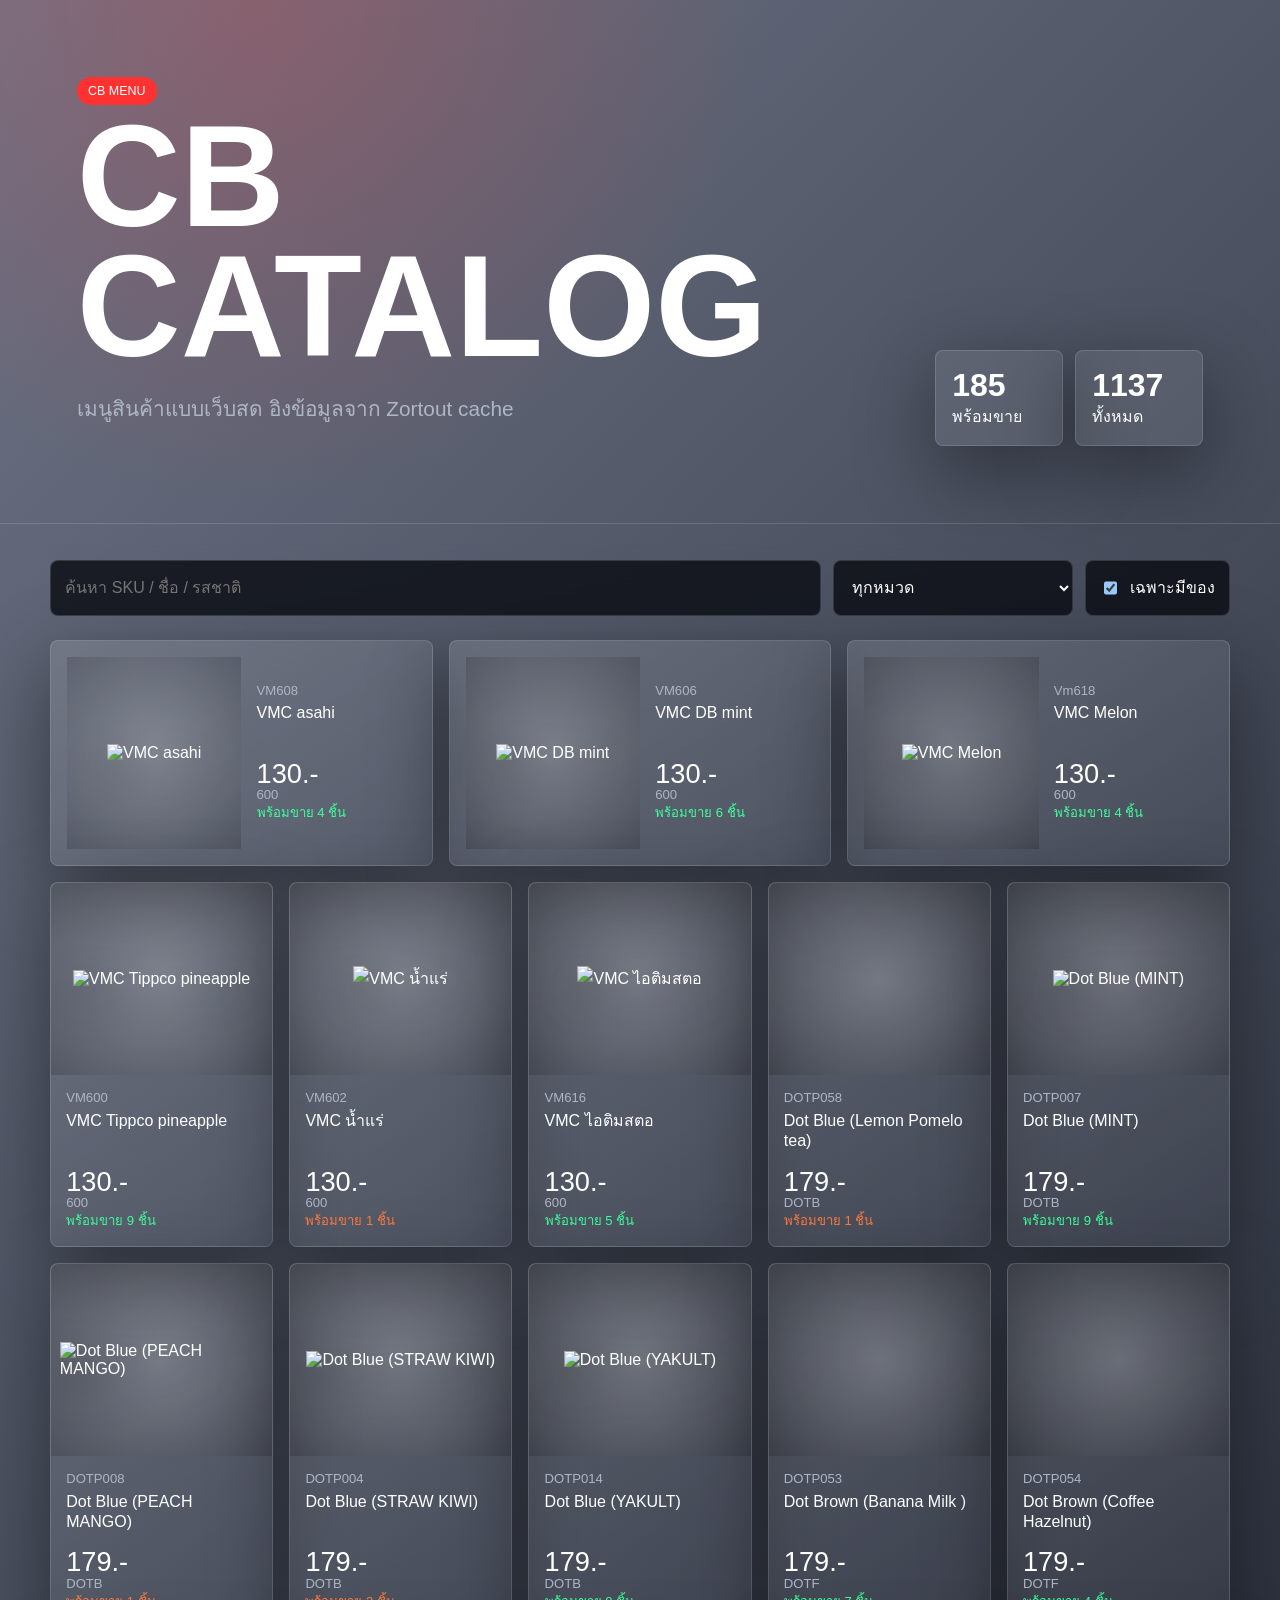
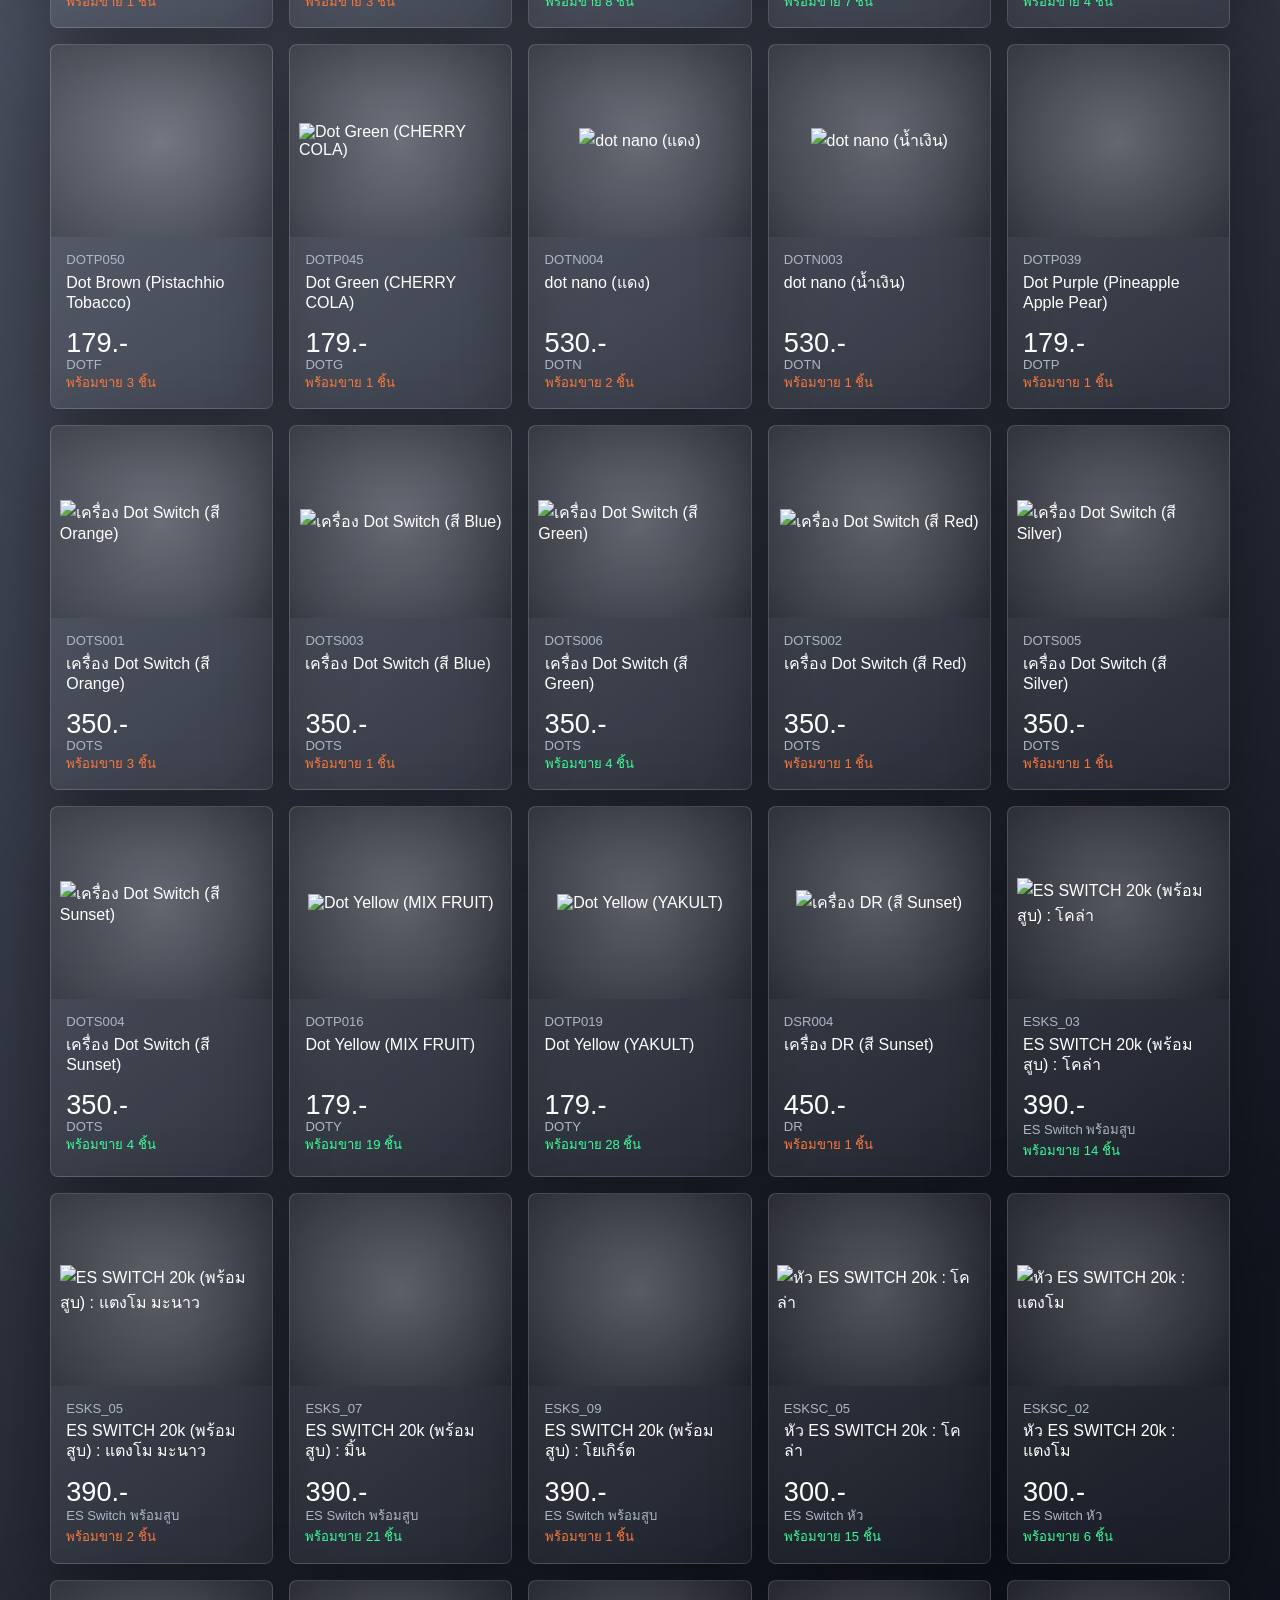
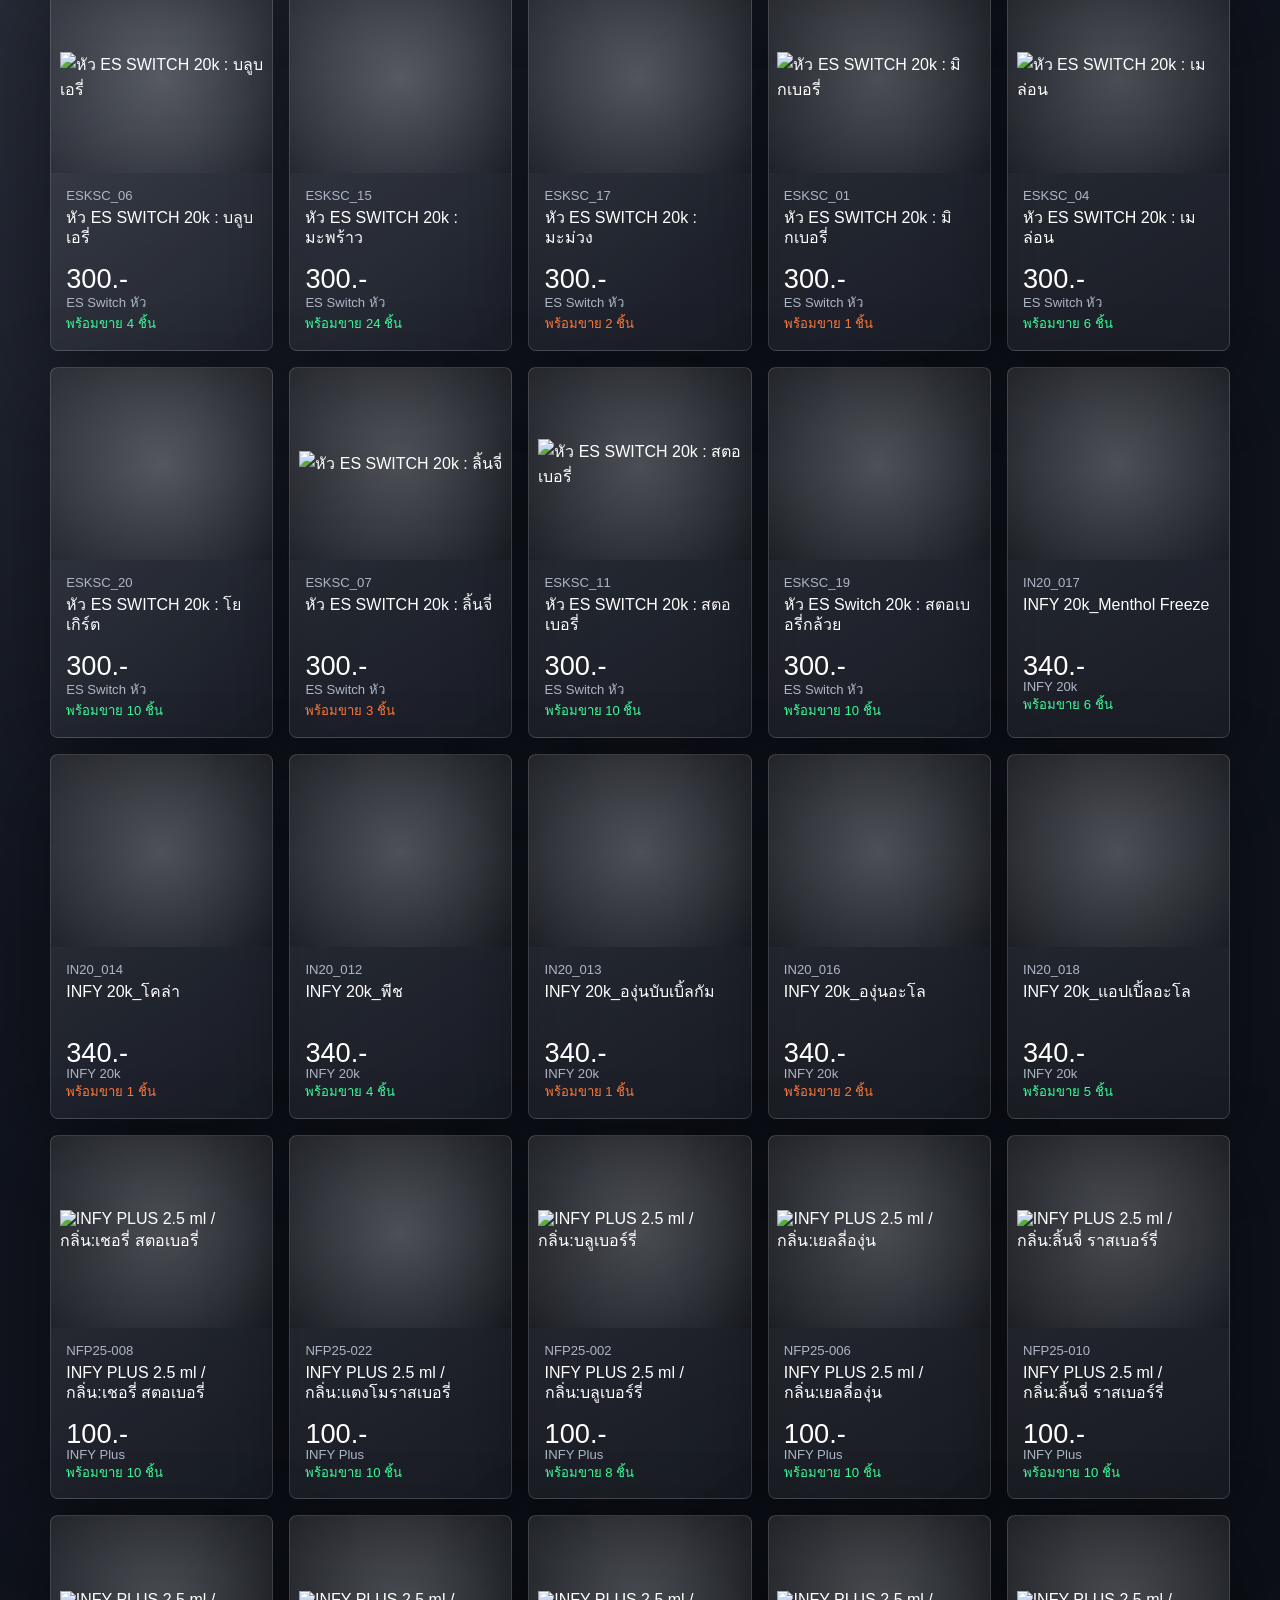
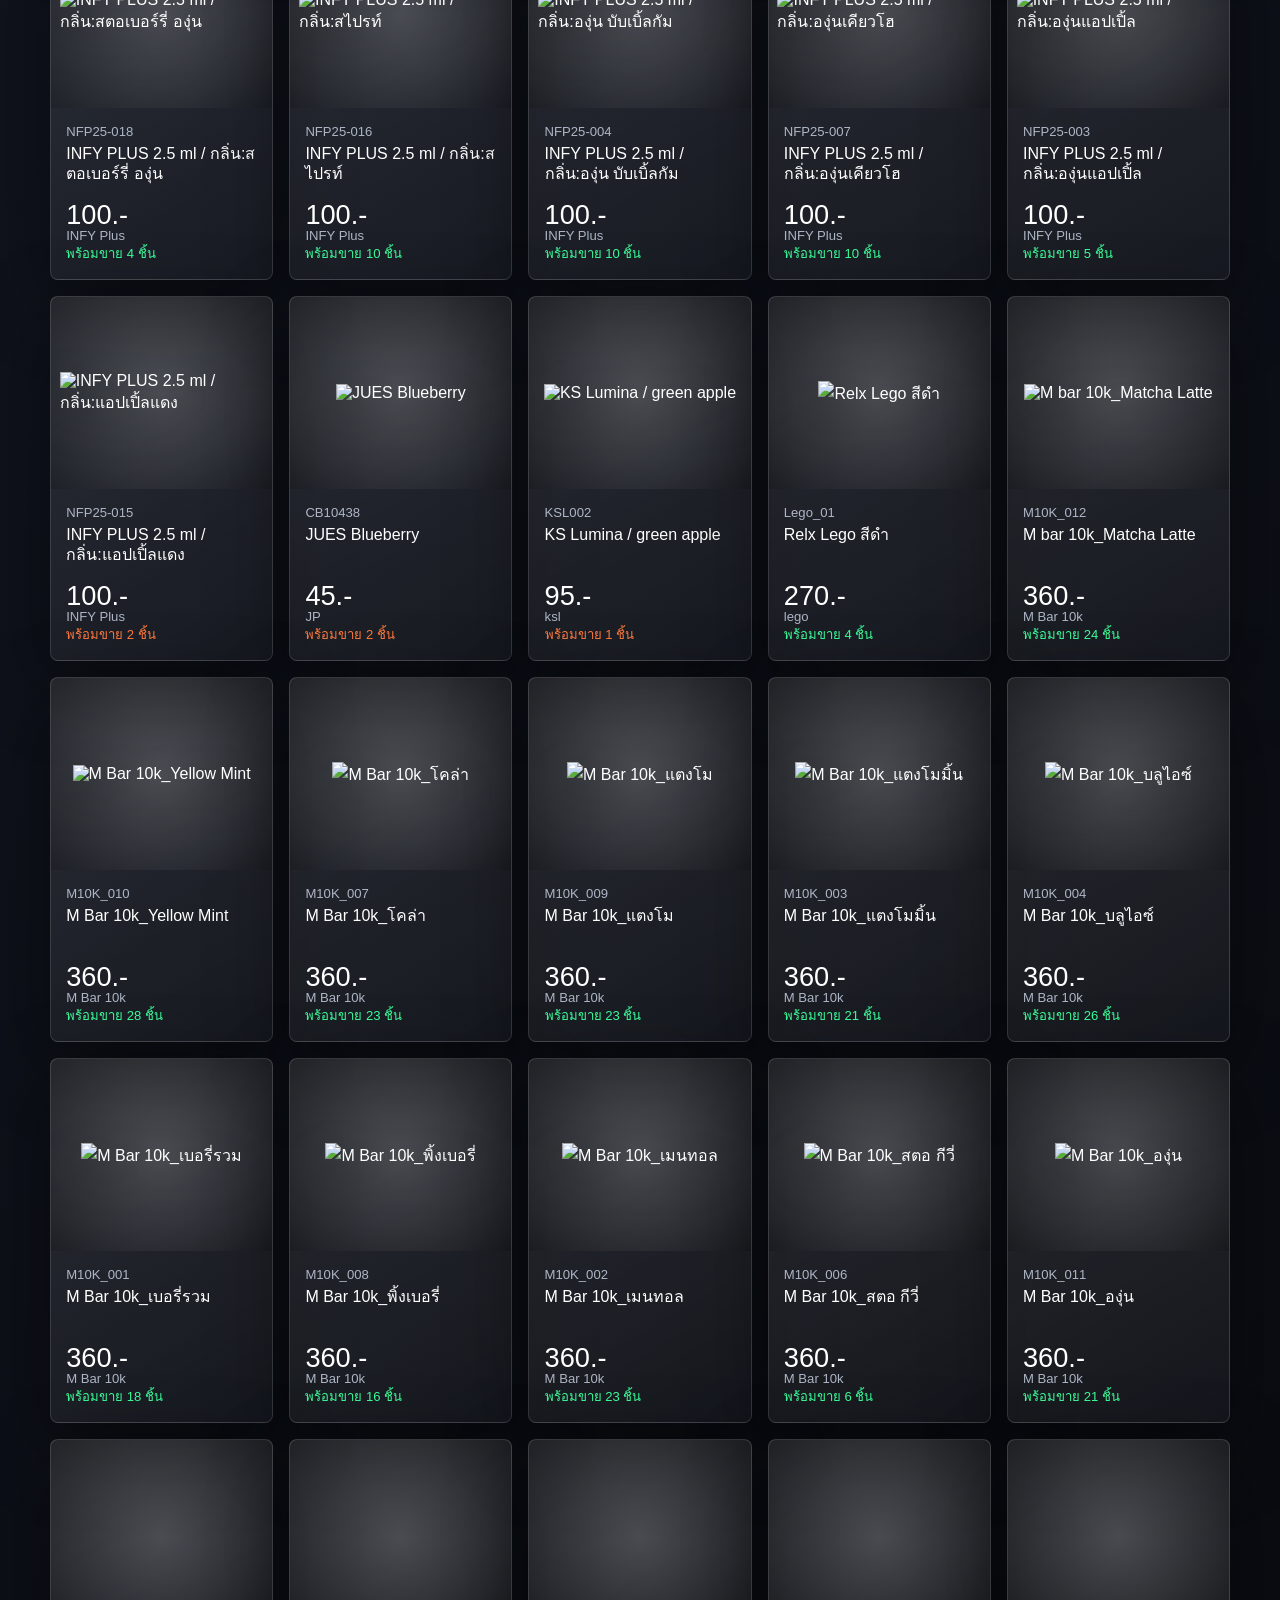
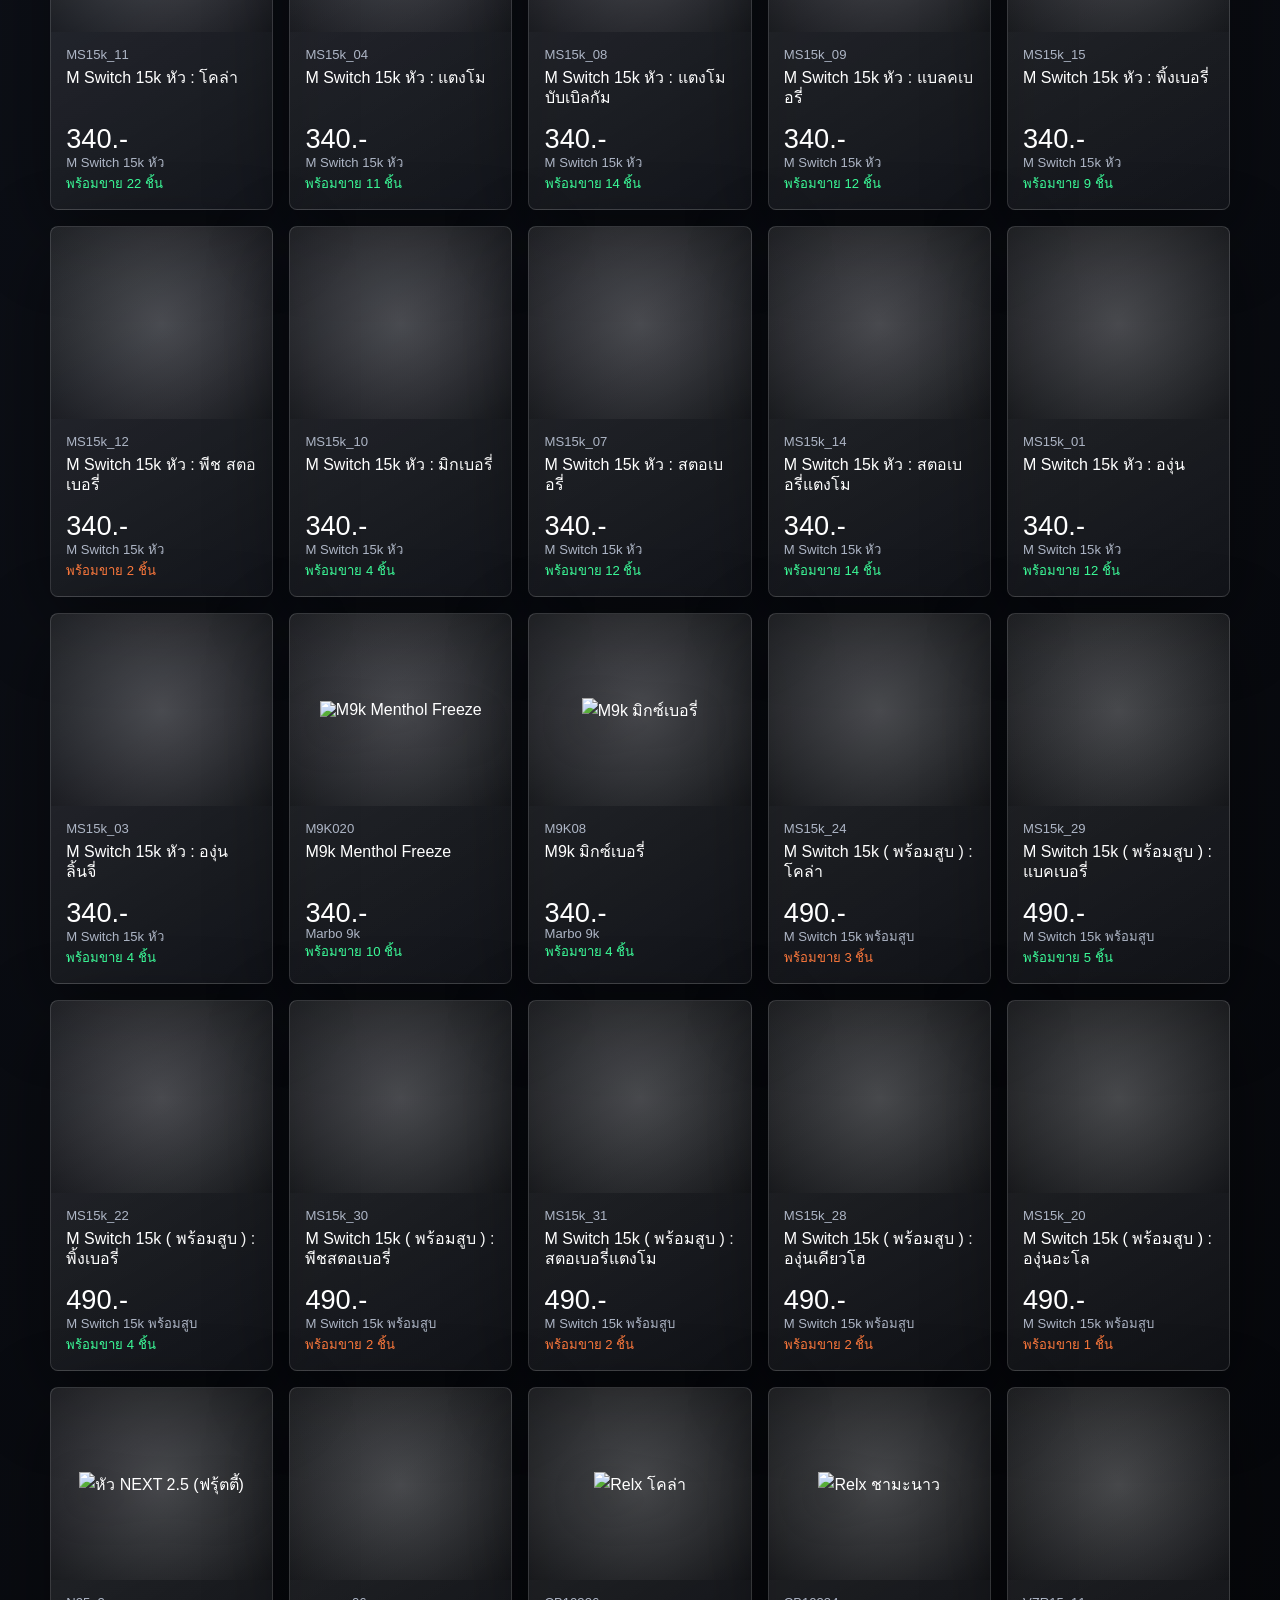
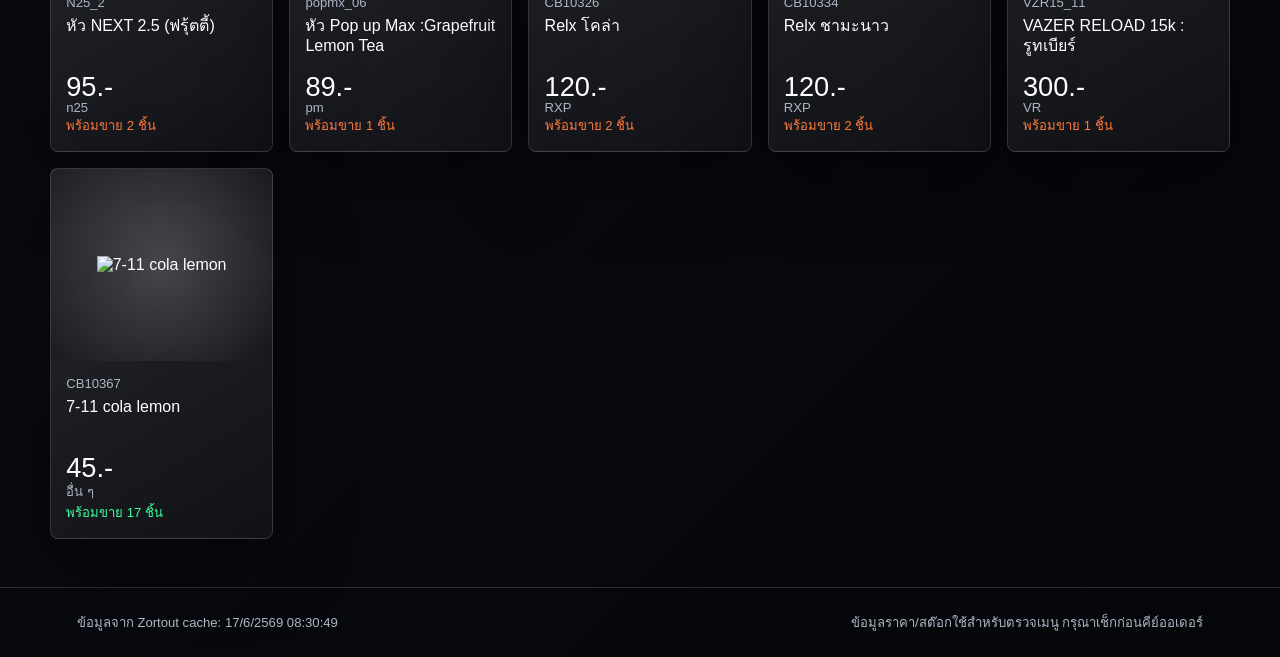
==== index.html @ d9e1753b "Initial CB Catalog site" ====
<!doctype html>
<html lang="th">
  <head>
    <meta charset="utf-8" />
    <meta name="viewport" content="width=device-width, initial-scale=1" />
    <title>CB Catalog</title>
    <meta name="description" content="CB Catalog live menu from Zortout stock snapshot" />
    <link rel="stylesheet" href="styles.css" />
  </head>
  <body>
    <header class="hero">
      <div class="brand">
        <span class="label">CB MENU</span>
        <h1>CB Catalog</h1>
        <p>เมนูสินค้าแบบเว็บสด อิงข้อมูลจาก Zortout cache</p>
      </div>
      <div class="stats" aria-label="catalog stats">
        <div><strong id="stockCount">0</strong><span>พร้อมขาย</span></div>
        <div><strong id="totalCount">0</strong><span>ทั้งหมด</span></div>
      </div>
    </header>

    <main>
      <section class="toolbar" aria-label="catalog controls">
        <input id="search" type="search" placeholder="ค้นหา SKU / ชื่อ / รสชาติ" autocomplete="off" />
        <select id="tagFilter" aria-label="filter by tag"></select>
        <label class="toggle">
          <input id="onlyStock" type="checkbox" checked />
          <span>เฉพาะมีของ</span>
        </label>
      </section>

      <section class="spotlight" id="spotlight"></section>
      <section class="grid" id="grid" aria-live="polite"></section>
    </main>

    <footer>
      <span id="freshness">กำลังโหลดข้อมูล</span>
      <span>ข้อมูลราคา/สต๊อกใช้สำหรับตรวจเมนู กรุณาเช็กก่อนคีย์ออเดอร์</span>
    </footer>

    <script src="app.js" type="module"></script>
  </body>
</html>
---- styles.css ----
:root {
  color-scheme: dark;
  --bg: #090b10;
  --panel: #141823;
  --ink: #ffffff;
  --muted: #aeb6c6;
  --line: rgba(255, 255, 255, 0.14);
  --red: #ff3131;
  --orange: #ff7a3d;
  --green: #3dff9b;
  --shadow: 0 24px 80px rgba(0, 0, 0, 0.42);
}

* {
  box-sizing: border-box;
}

body {
  margin: 0;
  min-height: 100vh;
  background:
    radial-gradient(circle at 20% 0%, rgba(255, 49, 49, 0.22), transparent 32rem),
    linear-gradient(135deg, #6d7486 0%, #11151f 42%, #050609 100%);
  color: var(--ink);
  font-family: "Arial Black", "Noto Sans Thai", "Tahoma", sans-serif;
}

.hero {
  min-height: 34vh;
  display: grid;
  grid-template-columns: minmax(0, 1fr) auto;
  gap: 2rem;
  align-items: end;
  padding: clamp(2rem, 6vw, 5rem);
  border-bottom: 1px solid var(--line);
}

.label {
  display: inline-block;
  padding: 0.45rem 0.7rem;
  background: var(--red);
  border-radius: 999px;
  font-size: 0.78rem;
  letter-spacing: 0;
}

h1 {
  margin: 0.45rem 0 0;
  font-size: clamp(3.4rem, 13vw, 9rem);
  line-height: 0.9;
  letter-spacing: 0;
  text-transform: uppercase;
}

p {
  max-width: 44rem;
  color: var(--muted);
  font-family: "Noto Sans Thai", Tahoma, sans-serif;
  font-size: clamp(1rem, 2vw, 1.3rem);
}

.stats {
  display: flex;
  gap: 0.75rem;
}

.stats div {
  min-width: 8rem;
  padding: 1rem;
  border: 1px solid var(--line);
  background: rgba(255, 255, 255, 0.08);
  border-radius: 8px;
  box-shadow: var(--shadow);
}

.stats strong {
  display: block;
  font-size: 2rem;
}

.stats span,
footer,
.toggle,
select,
input {
  font-family: "Noto Sans Thai", Tahoma, sans-serif;
}

main {
  width: min(1180px, calc(100% - 2rem));
  margin: 0 auto;
  padding: 1.25rem 0 3rem;
}

.toolbar {
  position: sticky;
  top: 0;
  z-index: 5;
  display: grid;
  grid-template-columns: minmax(0, 1fr) minmax(10rem, 15rem) auto;
  gap: 0.75rem;
  padding: 1rem 0;
  backdrop-filter: blur(18px);
}

input,
select,
.toggle {
  min-height: 3rem;
  border: 1px solid var(--line);
  border-radius: 8px;
  background: rgba(10, 13, 19, 0.82);
  color: var(--ink);
  padding: 0 0.9rem;
  font-size: 1rem;
}

.toggle {
  display: inline-flex;
  align-items: center;
  gap: 0.6rem;
}

.spotlight {
  display: grid;
  grid-template-columns: repeat(3, minmax(0, 1fr));
  gap: 1rem;
  margin: 0.5rem 0 1rem;
}

.feature,
.card {
  border: 1px solid var(--line);
  border-radius: 8px;
  background: linear-gradient(150deg, rgba(255, 255, 255, 0.12), rgba(255, 255, 255, 0.04));
  box-shadow: var(--shadow);
  overflow: hidden;
}

.feature {
  min-height: 13rem;
  display: grid;
  grid-template-columns: 1fr 1fr;
  align-items: center;
  padding: 1rem;
}

.grid {
  display: grid;
  grid-template-columns: repeat(auto-fill, minmax(210px, 1fr));
  gap: 1rem;
}

.card {
  min-height: 22rem;
  display: flex;
  flex-direction: column;
}

.media {
  height: 12rem;
  display: grid;
  place-items: center;
  background: radial-gradient(circle, rgba(255, 255, 255, 0.18), rgba(0, 0, 0, 0.16));
}

.media img {
  max-width: 92%;
  max-height: 92%;
  object-fit: contain;
  filter: drop-shadow(0 1rem 1.3rem rgba(0, 0, 0, 0.45));
}

.body {
  padding: 0.95rem;
}

.sku,
.tag,
.stock,
footer {
  color: var(--muted);
  font-size: 0.82rem;
}

.name {
  min-height: 3.2rem;
  margin: 0.35rem 0;
  font-size: 1rem;
  line-height: 1.25;
}

.price {
  color: var(--ink);
  font-size: 1.7rem;
  line-height: 1;
}

.stock.ok {
  color: var(--green);
}

.stock.low {
  color: var(--orange);
}

.stock.out {
  color: var(--red);
}

footer {
  display: flex;
  justify-content: space-between;
  gap: 1rem;
  padding: 1.5rem clamp(1rem, 6vw, 5rem);
  border-top: 1px solid var(--line);
}

@media (max-width: 780px) {
  .hero,
  .toolbar,
  .spotlight {
    grid-template-columns: 1fr;
  }

  .stats {
    width: 100%;
  }

  .stats div {
    flex: 1;
  }

  footer {
    flex-direction: column;
  }
}
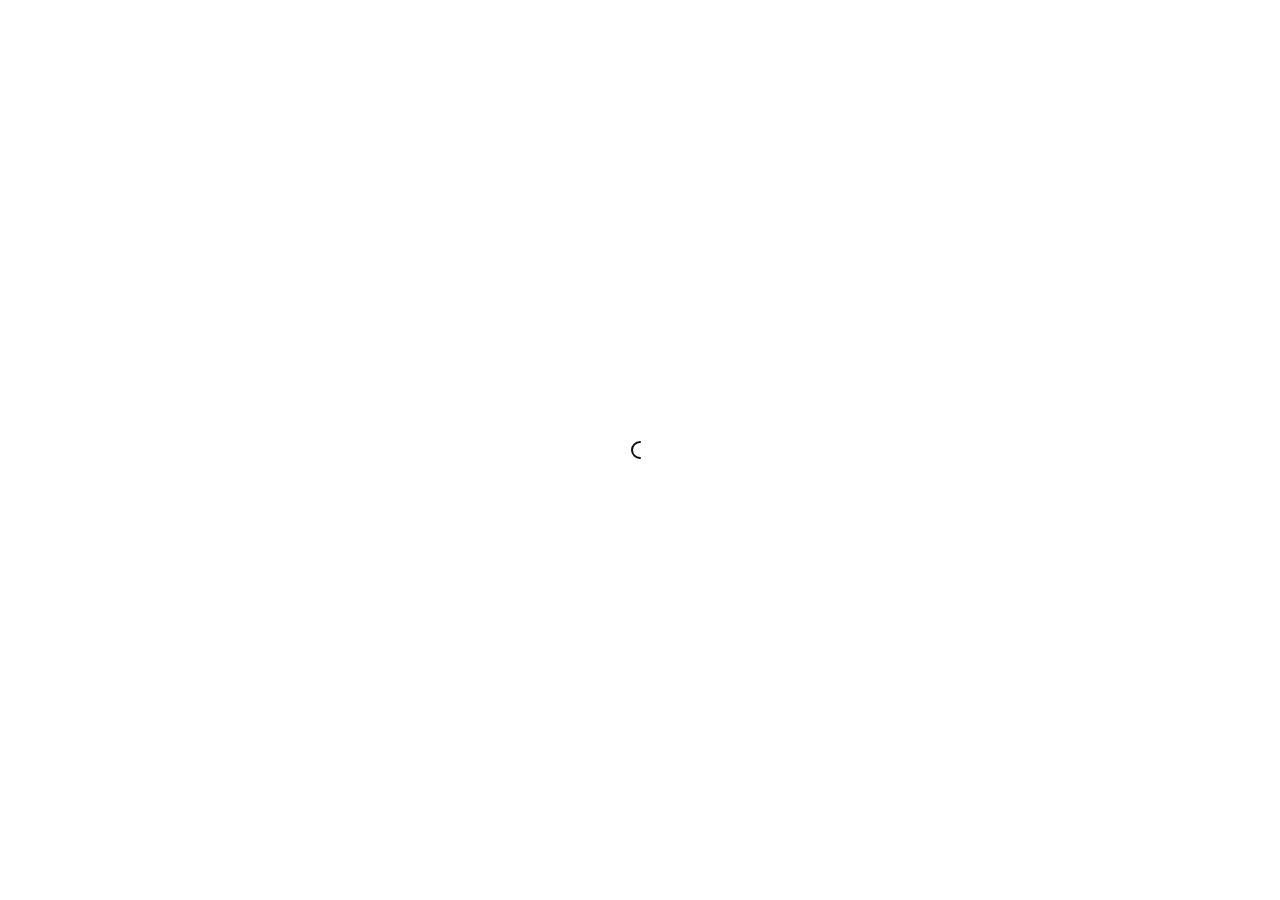
==== commit a8fa5594: "Mirror Canva layout and keep live catalog under /live" ====
--- a/index.html
+++ b/index.html
@@ -1,44 +1,36 @@
-<!doctype html>
-<html lang="th">
-  <head>
-    <meta charset="utf-8" />
-    <meta name="viewport" content="width=device-width, initial-scale=1" />
-    <title>CB Catalog</title>
-    <meta name="description" content="CB Catalog live menu from Zortout stock snapshot" />
-    <link rel="stylesheet" href="styles.css" />
-  </head>
-  <body>
-    <header class="hero">
-      <div class="brand">
-        <span class="label">CB MENU</span>
-        <h1>CB Catalog</h1>
-        <p>เมนูสินค้าแบบเว็บสด อิงข้อมูลจาก Zortout cache</p>
-      </div>
-      <div class="stats" aria-label="catalog stats">
-        <div><strong id="stockCount">0</strong><span>พร้อมขาย</span></div>
-        <div><strong id="totalCount">0</strong><span>ทั้งหมด</span></div>
-      </div>
-    </header>
+<!DOCTYPE html><html dir="ltr" lang="en-GB" class="theme light classic"><head><base href=""><meta charset="utf-8"><title>Menu CB</title><meta name="app-name" content="export_website"/><meta name="viewport" content="width=device-width, initial-scale=1"><link href="_assets/d3cad31dfa2d60bf.ltr.css" rel="stylesheet" integrity="sha512-iBQHfpiLiKLOFmaj4eKbVWy+V1SJSyNlM9laRgefG8/FGYqCi/4cSenUhMwMMfdlGSDNjqY+SfpUXFUmYX4RHg==" crossorigin="anonymous"><link href="_assets/static_font_4.ltr.css" rel="stylesheet"><link href="_assets/89061e10790224e7.runtime.js" rel="preload" as="script" crossorigin="anonymous" integrity="sha512-FaQg81YgUrtLsaOuIn/T8gZtOBYwe6GOWgj5KDxBRbTTgo+OfuwwFzkWRNt0WyzX0ZLfvkRbjPkk9VPqtjYqww==" nonce="34c0fcae-93d6-48e4-87ac-09ed3004a987"><link href="_assets/b7784cc5b6438c1a.s4le6a.vendor.js" rel="preload" as="script" crossorigin="anonymous" integrity="sha512-YnL49sn9m+VJJAqxYEGZiWd7ZZMh5FnvVveGIKw074cwM9IC8efyv/NiCn646xIZSV+JHdtgFUQOzEXDJUlMQQ==" nonce="34c0fcae-93d6-48e4-87ac-09ed3004a987"><link href="_assets/929cc767f0f3def9.vendor.js" rel="preload" as="script" crossorigin="anonymous" integrity="sha512-VpkeUdTANxhBKvBP4byRdPbiQGFrCbX624KHhFjk9ta39UxDH+2e6+oDB9TbjazRMK7xx7/hfBLgW6VXPf93vg==" nonce="34c0fcae-93d6-48e4-87ac-09ed3004a987"><link href="_assets/80b2d7413ce005eb.strings.js" rel="preload" as="script" crossorigin="anonymous" integrity="sha512-pb7aLLs6q1sHj9eaLhUIzHKlWe8qjz7cjOgGdEAT0nRUnP9b7j3knz32lVOGrrc5OLZ1lqkpk2nxbz58JA8WnA==" nonce="34c0fcae-93d6-48e4-87ac-09ed3004a987"><link href="_assets/7a7c34b240c729d4.en-GB.js" rel="preload" as="script" crossorigin="anonymous" integrity="sha512-etQNeBjswt7DdaUJBg1yX/ONN0JRYygHTLhQ5hka8Yn607hku+vlnu6IJLqOIT1hw3rIe8t42yGOASfzxv9u5Q==" nonce="34c0fcae-93d6-48e4-87ac-09ed3004a987"><link href="_assets/7848cf3d37bfd3f2.js" rel="preload" as="script" crossorigin="anonymous" integrity="sha512-9gO1C8lvRUl9qTeDiMqpEBSu3CAhcgJX5fPHoyq2ihSq1rV74BjuJJONnasg0SkexRYfBsg7tRu3ASFvJQXc0A==" nonce="34c0fcae-93d6-48e4-87ac-09ed3004a987"><meta name="referrer" content="strict-origin-when-cross-origin"><meta property="og:title" content="Menu CB"><meta property="og:type" content="website"><link rel="shortcut icon" href="_assets/images/2d0b56e7e51cf11036ad8734bdb67e2d.png"><link rel="icon" href="_assets/images/e53c4bd8da5e491d9ab09e7cf0daf874.png" sizes="192x192"><link rel="apple-touch-icon" href="_assets/images/725b756a69a7d4c235070e51acd85560.png" sizes="180x180"><script nonce="34c0fcae-93d6-48e4-87ac-09ed3004a987">window['__canva_website_bootstrap__'] = JSON.parse('{"A":"DAGuEU1B2Jk","B":"eyJhbGciOiJkaXIiLCJlbmMiOiJBMjU2R0NNIiwia2lkIjoia2lkLTE3Nzg0NzAzNjEzOTQifQ..wIr5kxRFg2SQPmfI.miHV20KZ20ASen-NpfSH6vgDtPceZlxBEvG_zw3aUh0Z4wiacrFwsKtvbgAxAVtw8qCld8PzSA.VBHQDYsNdXxx72O3GqfojQ"}');</script><script nonce="34c0fcae-93d6-48e4-87ac-09ed3004a987">
+      document.addEventListener('contextmenu', (e) => {
+        const isMedia = ['img', 'image', 'video', 'svg', 'picture'].some(
+          tagName => tagName.localeCompare(e.target.tagName, undefined, { sensitivity: 'base' }) === 0,
+        );
+        isMedia && e.preventDefault();
+      });
+    </script><script nonce="34c0fcae-93d6-48e4-87ac-09ed3004a987">
+  const lang = navigator.language ? navigator.language : 'en';
+  window.canva_installFooter = (container) => {
+    if (!(container instanceof HTMLDivElement)) {
+      return;
+    }
+    fetch('_footer?lang=' + encodeURIComponent(lang)).then(response => {
+      if (response.status !== 200) {
+        return;
+      }
+      response.text().then(footerStr => {
+        container.innerHTML = '';
+        const div = document.createElement('div');
+        div.innerHTML = footerStr;
+        for (const child of [...div.children]) {
+          if (child.tagName.toLowerCase() !== 'script') {
+            container.append(child);
+          }
+        }
 
-    <main>
-      <section class="toolbar" aria-label="catalog controls">
-        <input id="search" type="search" placeholder="ค้นหา SKU / ชื่อ / รสชาติ" autocomplete="off" />
-        <select id="tagFilter" aria-label="filter by tag"></select>
-        <label class="toggle">
-          <input id="onlyStock" type="checkbox" checked />
-          <span>เฉพาะมีของ</span>
-        </label>
-      </section>
-
-      <section class="spotlight" id="spotlight"></section>
-      <section class="grid" id="grid" aria-live="polite"></section>
-    </main>
-
-    <footer>
-      <span id="freshness">กำลังโหลดข้อมูล</span>
-      <span>ข้อมูลราคา/สต๊อกใช้สำหรับตรวจเมนู กรุณาเช็กก่อนคีย์ออเดอร์</span>
-    </footer>
-
-    <script src="app.js" type="module"></script>
-  </body>
-</html>
+        (() => { !function(){"use strict";const t={active:"active"},o={modalBackdrop:"modal_backdrop",termsAndConditionsModal:"modal",termsAndConditionsModalCloseButton:"form_close_initial",reportButton:"form_report",privacyPolicyModal:"privacy_policy_modal",privacyPolicyModalCloseButton:"form_close_privacy_policy",termsAndSupportFooterButton:"report_button",privacyPolicyFooterButton:"privacy_policy_button"};!function(){const c=document.getElementById(o.modalBackdrop);null!=c&&(function(c){const e=document.getElementById(o.termsAndConditionsModal),n=document.getElementById(o.termsAndConditionsModalCloseButton),l=document.getElementById(o.reportButton),i=document.getElementById(o.termsAndSupportFooterButton);if(null==e||null==n||null==l||null==i)return;l.onclick=()=>{const{origin:t,pathname:o}=window.location,c=t+o,e=l.dataset.reportUrl+encodeURIComponent(c);window.open(e)};const s=()=>{c.classList.remove(t.active),e.classList.remove(t.active),i.classList.remove(t.active),i.focus(),c.onclick=null};n.onclick=s,i.onclick=()=>{c.classList.add(t.active),c.onclick=s,e.classList.add(t.active),i.classList.add(t.active)}}(c),function(c){const e=document.getElementById(o.privacyPolicyModal),n=document.getElementById(o.privacyPolicyModalCloseButton),l=document.getElementById(o.privacyPolicyFooterButton);if(null==e||null==n||null==l)return;const i=()=>{c.classList.remove(t.active),e.classList.remove(t.active),l.classList.remove(t.active),l.focus(),c.onclick=null};n.onclick=i,l.onclick=()=>{c.classList.add(t.active),c.onclick=i,e.classList.add(t.active),l.classList.add(t.active)}}(c))}()}(); })();
+      });
+    });
+  }
+</script><script nonce="34c0fcae-93d6-48e4-87ac-09ed3004a987">
+    window.C_CAPTCHA_IMPLEMENTATION = 'RECAPTCHA';
+</script><script nonce="34c0fcae-93d6-48e4-87ac-09ed3004a987">
+    window.C_CAPTCHA_KEY = '6LdpNmIrAAAAAHQVezN3pBAfDjQQ2qUpo881f24o';
+</script></head><body><script nonce="34c0fcae-93d6-48e4-87ac-09ed3004a987">document.documentElement.classList.replace('adaptive', window.matchMedia('(prefers-color-scheme: dark)').matches ? 'dark' : 'light');</script><div id="root"></div><script nonce="34c0fcae-93d6-48e4-87ac-09ed3004a987">(function() {window['__canva_public_path__'] = '_assets\/'; window['bootstrap'] = JSON.parse('{"base":{"A?":"B","L":false,"N":false,"E":"4ff8f94ca76ff06e90fadbb3d9ba5d035461d939","j":"1432249","K":1781750338,"F":{"A?":"B"},"G":"CLIENT_FULL","I":"A","O":{"A?":"B"},"M":"/_online","U":[],"V":[],"k":true,"a":{"K":"export_website","H":{}},"d":{"A":"wss://www.canva.com/_stream","B":{"F":"export_website"},"C":8388608},"b":{"A?":"H","C":{"a":"WEB"},"D":{"a":"WEB","c":"en-GB"},"E":{},"P":[],"Q":[],"R":false,"S":false}},"page":{"A":{"B":{"A?":"A","A":"TACQ-j4WGew","B":1},"C":{"A":21.0,"B":29.7,"C":"A"},"Q":[],"R":[],"P":"en-GB","D":"Menu CB","E":"","F":[],"G":{},"Y":{},"a":[],"b":[],"V":[],"W":[],"A":[{"A?":"i","Z":{"A?":"A","A":"TACQ-j4WGew","B":1},"a":"PByCNmxXDXYc53D5","F":"CB Menu","R":false,"S":false,"U":false,"M":5000000.0,"Q":{},"W":[],"X":[],"H":["KAG60YhN6RE"],"L":{},"C":{"A":21.0,"B":29.7,"C":"A"},"D":{"C":"#ffffff","D":0.0,"F":false,"J":false,"G":false,"H":false},"r":[],"E":[{"A?":"J","A":-1.1368683772161603E-13,"B":-190.2501809025688,"D":1174.2011492067124,"C":1148.360417123041,"E":-180.0,"F":0.0,"BD":[],"BE":[],"BA":[],"BB":[],"Q":false,"S":false,"P":[],"5":{},"T":{},"W":{},"_":"LBdyHR2W3vl3Rz78","a":{"A":0.0,"B":0.0,"D":64.0,"C":64.0},"b":[{"A":"M0 0H64V64H0z","B":{"K":{"A?":"A","A":[{"A":"#6d7486","B":0.0,"C":0.0},{"A":"#0a0d13","B":0.0,"C":1.0}],"B":180.0},"D":0.0,"F":false,"J":false,"G":false,"H":false},"D":0.0}],"d":[],"c":{"A":{"A":0.0,"B":0.0,"D":64.0,"C":64.0},"B":64.0,"C":62.59154723662783,"D":"A","E":"A"},"e":{"A":false,"B":false},"f":[{"A":{"A":[{"A?":"A","A":"\\n"}],"B":[{"A?":"A","A":{"color":{"B":"#000000"},"font-family":{"B":"YAFdJjTk5UU,0"},"font-kerning":{"B":"normal"},"font-size":{"B":"18.0"},"font-style":{"B":"normal"},"font-weight":{"B":"normal"},"leading":{"B":"1270.0"},"text-align":{"B":"center"},"text-transform":{"B":"none"},"tracking":{"B":"0.0"}}},{"A?":"B","A":1},{"A?":"A","A":{"color":{},"font-family":{},"font-kerning":{},"font-size":{},"font-style":{},"font-weight":{},"leading":{},"text-align":{},"text-transform":{},"tracking":{}}}],"E":{}},"B":{"A":[0]},"D":{"A":0.0,"B":0.0,"D":64.0,"C":64.0},"E":[4.0],"F":"B"}],"g":[],"h":{"A?":"H","A":1148.360417123041}},{"A?":"I","A":36.65751805174892,"B":30.684914540072242,"D":225.23701287026057,"C":56.872345749740795,"E":0.0,"F":0.0,"BD":[],"BE":[],"BA":[],"BB":[],"Q":false,"S":false,"P":[],"5":{},"T":{},"W":{},"_":"LBg7XslsxGyDKPBn","a":{"B":{"A":{"A?":"d","A":"MAGuEaCHWtY","B":1},"B":{"A":0.0,"B":-1.4210854715202004E-14,"D":225.2370128702606,"C":56.872345749740795,"E":0.0},"E":0.0,"C":{}},"D":0.0,"F":false,"J":false,"G":false,"H":false},"e":[]},{"A?":"I","A":16.04612891456128,"B":273.8546839267965,"D":490.47562012058034,"C":98.09512402411607,"E":0.0,"F":0.0,"BD":[],"BE":[],"BA":[],"BB":[],"Q":false,"S":false,"P":[],"5":{},"T":{},"W":{},"_":"LB25HLtq536dhjkM","a":{"B":{"A":{"A?":"d","A":"MAGuEWUTVz4","B":1},"B":{"A":0.0,"B":-2.842170943040401E-14,"D":490.4756201205804,"C":98.09512402411607,"E":0.0},"E":0.0,"C":{}},"D":0.0,"F":false,"J":false,"G":false,"H":false},"e":[]},{"A?":"I","A":906.3593460310996,"B":342.9047868761179,"D":210.5323828229099,"C":81.05496738682032,"E":0.0,"F":0.0,"BD":[],"BE":[],"BA":[],"BB":[],"Q":false,"S":false,"P":[],"5":{},"T":{},"W":{},"_":"LBphYLbkBm0zJhl6","a":{"A":false,"I":{"A":"VAGKsItkKfU","M":"VBy503Hyy1Ys2Mcc","B":{"A":7.105427357601002E-14,"B":-7.105427357601002E-14,"D":210.53238282291,"C":81.05496738682034,"E":0.0},"C":0.0,"J":{"#fa6c3d":"#ff3131"},"N":[],"O":[],"Q":[],"R":[],"F":"B","I":true,"G":0.0},"D":0.0,"F":false,"J":false,"G":false,"H":false},"e":[]},{"A?":"I","A":430.3261111573144,"B":434.7727316984232,"D":250.82009439237004,"C":428.7522981066155,"E":0.0,"F":0.0,"BD":[],"BE":[],"BA":[],"BB":[],"Q":false,"S":false,"P":[],"5":{},"T":{},"W":{},"_":"LBVtDGwj2cLgBCJX","a":{"B":{"A":{"A?":"d","A":"MAHLKLY15XE","B":1},"B":{"A":-5.684341886080802E-14,"B":-4.263256414560601E-14,"D":250.82009439237012,"C":428.7522981066156,"E":0.0},"E":0.0,"C":{}},"D":0.0,"F":false,"J":false,"G":false,"H":false},"e":[]},{"A?":"K","A":274.917354397564,"B":284.3776431868118,"D":224.94550102795122,"C":50.34813511464944,"E":0.0,"F":0.0,"BD":[],"BE":[],"BA":[],"BB":[],"Q":false,"S":false,"P":[],"5":{},"T":{},"W":{},"_":"LBCz54x5MWTdz6LV","a":{"A":[{"A?":"A","A":"สินค้าเข้าใหม่\\n"}],"B":[{"A?":"A","A":{"color":{"B":"#ffffff"},"fill-id":{"B":"none"},"font-family":{"B":"YAFdJjTk5UU,0"},"font-size":{"B":"29.3333"},"font-weight":{"B":"bold"},"leading":{"B":"1070.0"}}},{"A?":"B","A":14},{"A?":"A","A":{"font-kerning":{"B":"normal"},"text-align":{"B":"start"}}},{"A?":"B","A":1},{"A?":"A","A":{"color":{},"fill-id":{},"font-family":{},"font-kerning":{},"font-size":{},"font-weight":{},"leading":{},"text-align":{}}}],"E":{}},"b":{"A":[15]},"d":"A","e":155.5390625,"f":34.813329,"l":false,"h":"B"},{"A?":"K","A":321.48596195315827,"B":190.6155134826351,"D":412.46976043630445,"C":50.34813511464944,"E":0.0,"F":0.0,"BD":[],"BE":[],"BA":[],"BB":[],"Q":false,"S":false,"P":[],"5":{},"T":{},"W":{},"_":"LBNZN7xpvD6j4pz5","a":{"A":[{"A?":"A","A":"Relx Creator / Muro \\n"}],"B":[{"A?":"A","A":{"color":{"B":"#ffffff"},"font-family":{"B":"YAFdJjTk5UU,0"},"font-kerning":{"B":"normal"},"font-size":{"B":"29.3333"},"font-weight":{"B":"bold"},"leading":{"B":"1070.0"}}},{"A?":"B","A":20},{"A?":"A","A":{"fill-id":{"B":"none"},"text-align":{"B":"start"}}},{"A?":"B","A":1},{"A?":"A","A":{"color":{},"fill-id":{},"font-family":{},"font-kerning":{},"font-size":{},"font-weight":{},"leading":{},"text-align":{}}}],"E":{}},"b":{"A":[21]},"d":"A","e":285.203125,"f":34.813329,"l":false,"g":false,"h":"B"},{"A?":"K","A":920.0918584170903,"B":262.06036034351894,"D":96.24947988339275,"C":53.589942614838726,"E":0.0,"F":0.0,"BD":[],"BE":[],"BA":[],"BB":[],"Q":false,"S":false,"P":[],"5":{},"T":{},"W":{},"_":"LBp1Gfc1LmfYZgZ4","a":{"A":[{"A?":"A","A":"รับชมเมนู\\nเพิ่มเติม\\n"}],"B":[{"A?":"A","A":{"color":{"B":"#ffffff"},"fill-id":{"B":"none"},"font-family":{"B":"YAFdJjTk5UU,0"},"font-kerning":{"B":"normal"},"font-size":{"B":"29.3333"},"font-weight":{"B":"bold"},"leading":{"B":"1070.0"}}},{"A?":"B","A":10},{"A?":"A","A":{"text-align":{"B":"end"}}},{"A?":"B","A":10},{"A?":"A","A":{"color":{},"fill-id":{},"font-family":{},"font-kerning":{},"font-size":{},"font-weight":{},"leading":{},"text-align":{}}}],"E":{}},"b":{"A":[10,10]},"d":"A","e":118.203125,"f":65.813329,"l":false,"h":"B"},{"A?":"I","A":459.568341634836,"B":100.26486158700888,"D":311.3141316466478,"C":399.51006762909395,"E":0.0,"F":0.0,"BD":[],"BE":[],"BA":[],"BB":[],"Q":false,"S":false,"P":[],"5":{},"T":{},"W":{},"_":"LBxgGRqL1k7BClN9","a":{"B":{"A":{"A?":"d","A":"MAHLiGBGTvg","B":1},"B":{"A":-2.842170943040401E-14,"B":0.0,"D":311.3141316466478,"C":399.510067629094,"E":0.0},"E":0.0,"C":{}},"D":0.0,"F":false,"J":false,"G":false,"H":false},"e":[]}],"I":[]},{"A?":"i","Z":{"A?":"A","A":"TACQ-j4WGew","B":1},"a":"PBQLTTPVK0mXD4Ck","R":false,"S":false,"U":false,"M":5000000.0,"Q":{},"W":[],"X":[],"H":[],"L":{},"C":{"A":21.0,"B":29.7,"C":"A"},"D":{"C":"#ffffff","D":0.0,"F":false,"J":false,"G":false,"H":false},"r":[],"E":[{"A?":"J","A":-1.1368683772161603E-13,"B":-190.2501809025688,"D":1174.2011492067124,"C":1148.360417123041,"E":-180.0,"F":0.0,"BD":[],"BE":[],"BA":[],"BB":[],"Q":true,"S":false,"P":[],"5":{},"T":{},"W":{},"_":"LBLV7LMZHdrRPQsw","a":{"A":0.0,"B":0.0,"D":64.0,"C":64.0},"b":[{"A":"M0 0H64V64H0z","B":{"K":{"A?":"A","A":[{"A":"#6d7486","B":0.0,"C":0.0},{"A":"#0a0d13","B":0.0,"C":1.0}],"B":180.0},"D":0.0,"F":false,"J":false,"G":false,"H":false},"D":0.0}],"d":[],"c":{"A":{"A":0.0,"B":0.0,"D":64.0,"C":64.0},"B":64.0,"C":62.59154723662783,"D":"A","E":"A"},"e":{"A":false,"B":false},"f":[{"A":{"A":[{"A?":"A","A":"\\n"}],"B":[{"A?":"A","A":{"color":{"B":"#000000"},"font-family":{"B":"YAFdJjTk5UU,0"},"font-kerning":{"B":"normal"},"font-size":{"B":"18.0"},"font-style":{"B":"normal"},"font-weight":{"B":"normal"},"leading":{"B":"1270.0"},"text-align":{"B":"center"},"text-transform":{"B":"none"},"tracking":{"B":"0.0"}}},{"A?":"B","A":1},{"A?":"A","A":{"color":{},"font-family":{},"font-kerning":{},"font-size":{},"font-style":{},"font-weight":{},"leading":{},"text-align":{},"text-transform":{},"tracking":{}}}],"E":{}},"B":{"A":[]},"D":{"A":0.0,"B":0.0,"D":64.0,"C":64.0},"E":[4.0],"F":"B"}],"g":[],"h":{"A?":"H","A":1148.360417123041}},{"A?":"I","A":36.65751805174892,"B":30.684914540072242,"D":225.23701287026057,"C":56.872345749740795,"E":0.0,"F":0.0,"BD":[],"BE":[],"BA":[],"BB":[],"Q":false,"S":false,"P":[],"5":{},"T":{},"W":{},"_":"LBTZVnHnZ0rvbf6V","a":{"B":{"A":{"A?":"d","A":"MAGuEaCHWtY","B":1},"B":{"A":0.0,"B":-1.4210854715202004E-14,"D":225.2370128702606,"C":56.872345749740795,"E":0.0},"E":0.0,"C":{}},"D":0.0,"F":false,"J":false,"G":false,"H":false},"e":[]},{"A?":"I","A":16.04612891456128,"B":273.8546839267965,"D":490.47562012058034,"C":98.09512402411607,"E":0.0,"F":0.0,"BD":[],"BE":[],"BA":[],"BB":[],"Q":false,"S":false,"P":[],"5":{},"T":{},"W":{},"_":"LBqhXrxvtknhtSmt","a":{"B":{"A":{"A?":"d","A":"MAGuEWUTVz4","B":1},"B":{"A":0.0,"B":-2.842170943040401E-14,"D":490.4756201205804,"C":98.09512402411607,"E":0.0},"E":0.0,"C":{}},"D":0.0,"F":false,"J":false,"G":false,"H":false},"e":[]},{"A?":"I","A":135.91599133492278,"B":39.38592366880668,"D":147.24261546946494,"C":203.79600757019364,"E":0.0,"F":0.0,"BD":[],"BE":[],"BA":[],"BB":[],"Q":false,"S":false,"P":[],"5":{},"T":{},"W":{},"_":"LB6GFMvPjJFktBxj","a":{"B":{"A":{"A?":"d","A":"MAGuERClTM0","B":1},"B":{"A":0.0,"B":0.0,"D":147.24261546946494,"C":203.79600757019364,"E":0.0},"E":0.0,"C":{}},"D":0.0,"F":false,"J":false,"G":false,"H":false},"e":[]},{"A?":"U","A":623.0267322458764,"B":34.85922377761443,"D":938.4814617082849,"C":2.0,"E":90.0,"F":0.0,"BD":[],"BE":[],"BA":[],"BB":[],"Q":false,"S":false,"P":[],"5":{},"T":{},"W":{},"_":"LBfhYTCxlbYfgQCK","a":2,"b":{"C":{"A":154.78600139173395,"B":504.0999546317569}},"c":{"C":{"A":1093.2674631000189,"B":504.0999546317569}},"d":"#ffffff","e":[],"f":true,"g":[],"h":[]},{"A?":"U","A":629.0167035102735,"B":-209.86217176487355,"D":938.4814617082849,"C":2.0,"E":90.0,"F":0.0,"BD":[],"BE":[],"BA":[],"BB":[],"Q":false,"S":false,"P":[],"5":{},"T":{},"W":{},"_":"LBqLdbxFHgm98YGB","a":2,"b":{"C":{"A":160.775972656131,"B":259.3785590892689}},"c":{"C":{"A":1099.257434364416,"B":259.3785590892689}},"d":"#ffffff","e":[],"f":true,"g":[],"h":[]},{"A?":"I","A":114.14125293867735,"B":324.83035505253844,"D":94.29502261844908,"C":159.26206576108132,"E":0.0,"F":0.0,"BD":[],"BE":[],"BA":[],"BB":[],"Q":false,"S":false,"P":[],"5":{},"T":{},"W":{},"_":"LBsS961n7q7ZDbRc","a":{"B":{"A":{"A?":"d","A":"MAGuEojK_oM","B":1},"B":{"A":-1.4210854715202004E-14,"B":0.0,"D":94.29502261844908,"C":159.26206576108135,"E":0.0},"E":0.0,"C":{}},"D":0.0,"F":false,"J":false,"G":false,"H":false},"e":[]},{"A?":"U","A":561.259842519685,"B":269.515413771774,"D":204.92490517997794,"C":4.0,"E":0.0,"F":0.0,"BD":[],"BE":[],"BA":[],"BB":[],"Q":false,"S":false,"P":[],"5":{},"T":{},"W":{},"_":"LBfnzXbwlwKsGMdJ","a":4,"b":{"C":{"A":563.259842519685,"B":269.515413771774}},"c":{"C":{"A":563.259842519685,"B":474.4403189517519}},"d":"#ffffff","e":[],"f":true,"g":[],"h":[]},{"A?":"K","A":355.23303020907485,"B":39.3859236688067,"D":163.31693227455986,"C":79.58576776578988,"E":0.0,"F":0.0,"BD":[],"BE":[],"BA":[],"BB":[],"Q":false,"S":false,"P":[],"5":{},"T":{},"W":{},"_":"LBwfRb27lmcqQyfw","a":{"A":[{"A?":"A","A":"Marbo 9k\\n340.-\\n"}],"B":[{"A?":"A","A":{"color":{"B":"#ffffff"},"fill-id":{"B":"none"},"font-family":{"B":"YAFdJjTk5UU,0"},"font-kerning":{"B":"normal"},"font-size":{"B":"29.3333"},"font-weight":{"B":"bold"},"leading":{"B":"1070.0"}}},{"A?":"B","A":9},{"A?":"A","A":{"text-align":{"B":"center"}}},{"A?":"B","A":5},{"A?":"A","A":{"text-align":{"B":"start"}}},{"A?":"B","A":1},{"A?":"A","A":{"color":{},"fill-id":{},"font-family":{},"font-kerning":{},"font-size":{},"font-weight":{},"leading":{},"text-align":{}}}],"E":{}},"b":{"A":[9,6]},"d":"A","e":135.0546875,"f":65.813329,"l":false,"h":"B"},{"A?":"K","A":276.39965341419105,"B":277.69178963837527,"D":207.78423164615688,"C":93.13430921834427,"E":0.0,"F":0.0,"BD":[],"BE":[],"BA":[],"BB":[],"Q":false,"S":false,"P":[],"5":{},"T":{},"W":{},"_":"LBbgLGFyBWxhhW4X","a":{"A":[{"A?":"A","A":"M Switch15k\\nเครื่องเปล่า 240.-\\nพร้อมสูบ 490.-\\n"}],"B":[{"A?":"A","A":{"color":{"B":"#ffffff"},"fill-id":{"B":"none"},"font-family":{"B":"YAFdJjTk5UU,0"},"font-kerning":{"B":"normal"},"font-size":{"B":"29.3333"},"font-weight":{"B":"bold"},"leading":{"B":"1070.0"}}},{"A?":"B","A":43},{"A?":"A","A":{"text-align":{"B":"center"}}},{"A?":"B","A":2},{"A?":"A","A":{"text-align":{"B":"start"}}},{"A?":"B","A":1},{"A?":"A","A":{"color":{},"fill-id":{},"font-family":{},"font-kerning":{},"font-size":{},"font-weight":{},"leading":{},"text-align":{}}}],"E":{}},"b":{"A":[12,19,15]},"d":"A","e":215.9921875,"f":96.813329,"l":false,"g":false,"h":"B"},{"A?":"K","A":576.1166434122053,"B":277.6917896383751,"D":179.66831271866843,"C":63.31234549092537,"E":0.0,"F":0.0,"BD":[],"BE":[],"BA":[],"BB":[],"Q":false,"S":false,"P":[],"5":{},"T":{},"W":{},"_":"LBkbpjbX9BKp9b3J","a":{"A":[{"A?":"A","A":"M Switch15k\\nเฉพาะหัว 340.-\\n"}],"B":[{"A?":"A","A":{"color":{"B":"#ffffff"},"fill-id":{"B":"none"},"font-family":{"B":"YAFdJjTk5UU,0"},"font-kerning":{"B":"normal"},"font-size":{"B":"29.3333"},"font-weight":{"B":"bold"},"leading":{"B":"1070.0"}}},{"A?":"B","A":24},{"A?":"A","A":{"text-align":{"B":"center"}}},{"A?":"B","A":2},{"A?":"A","A":{"text-align":{"B":"start"}}},{"A?":"B","A":1},{"A?":"A","A":{"color":{},"fill-id":{},"font-family":{},"font-kerning":{},"font-size":{},"font-weight":{},"leading":{},"text-align":{}}}],"E":{}},"b":{"A":[12,15]},"d":"A","e":186.765625,"f":65.813329,"l":false,"h":"B"},{"A?":"K","A":444.2405854868821,"B":2.0600148060866275,"D":237.96875,"C":644.04456,"E":0.0,"F":0.0,"BD":[],"BE":[],"BA":[],"BB":[],"Q":false,"S":false,"P":[],"5":{},"T":{},"W":{},"_":"LBV4Gpt3w45W9brL","a":{"A":[{"A?":"A","A":"บลูเบอรี่ มิ้น (กลิ่นใหม่)\\nสตอเบอรี่กีวี่ (กลิ่นใหม่) \\nStrawberry Milkshake\\nMenthol Freeze\\nองุ่นเคียวโฮ\\nZapple \\nกัมมี่\\nโคล่า\\nดับเบิ้ลมิ้นต์\\nแตงโม\\nแตงโมบับเบิ้ลกั้ม\\nบลูไอซ์\\nพิงค์เบอรี่\\nพีช\\nพีช สตอเบอรี่\\nมิกซ์เบอรี่\\nเรนโบว\\nเลม่อน\\nสตอเบอรี่\\nส้ม\\nองุ่น\\nองุ่นลิ้นจี่\\nองุ่นอะโล\\nแอปเปิ้ล\\n"}],"B":[{"A?":"A","A":{"color":{"B":"#000000"},"fill-id":{"B":"none"},"font-family":{"B":"YAFdJjTk5UU,0"},"font-kerning":{"B":"normal"},"font-size":{"B":"19.7772"},"head-indent":{"B":"1700.0"},"link":{"B":"https://secure.zortout.com/Product/Details?&pid=23573162"},"list-level":{"B":"1.0"},"list-marker":{"B":"disc"},"strikethrough":{"B":"strikethrough"},"text-align":{"B":"justify"}}},{"A?":"B","A":14},{"A?":"A","A":{"font-kerning":{},"link":{}}},{"A?":"B","A":1},{"A?":"A","A":{"font-kerning":{"B":"normal"}}},{"A?":"B","A":12},{"A?":"A","A":{"font-family":{},"font-size":{},"head-indent":{},"list-level":{},"list-marker":{},"text-align":{}}},{"A?":"B","A":27},{"A?":"A","A":{"font-family":{"B":"YAFdJjTk5UU,0"},"font-size":{"B":"19.7772"},"head-indent":{"B":"1700.0"},"list-level":{"B":"1.0"},"list-marker":{"B":"disc"},"text-align":{"B":"justify"}}},{"A?":"B","A":1},{"A?":"A","A":{"font-style":{"B":"normal"}}},{"A?":"B","A":21},{"A?":"A","A":{"color":{"B":"#fcfafa"},"fill-id":{},"strikethrough":{}}},{"A?":"B","A":14},{"A?":"A","A":{"color":{},"strikethrough":{"B":"strikethrough"}}},{"A?":"B","A":21},{"A?":"A","A":{"strikethrough":{}}},{"A?":"B","A":1},{"A?":"A","A":{"font-weight":{"B":"normal"},"strikethrough":{"B":"strikethrough"}}},{"A?":"B","A":52},{"A?":"A","A":{"text-transform":{"B":"uppercase"}}},{"A?":"B","A":8},{"A?":"A","A":{"text-transform":{}}},{"A?":"B","A":29},{"A?":"A","A":{"color":{"B":"#ffffff"},"strikethrough":{}}},{"A?":"B","A":13},{"A?":"A","A":{"color":{},"strikethrough":{"B":"strikethrough"}}},{"A?":"B","A":28},{"A?":"A","A":{"text-transform":{"B":"uppercase"}}},{"A?":"B","A":6},{"A?":"A","A":{"text-transform":{}}},{"A?":"B","A":32},{"A?":"A","A":{"font-family":{},"font-kerning":{},"font-size":{},"font-style":{},"font-weight":{},"head-indent":{},"list-level":{},"list-marker":{},"strikethrough":{},"text-align":{}}}],"E":{}},"b":{"A":[27,28,21,15,13,8,7,6,15,6,18,8,12,4,14,12,7,7,10,4,6,13,10,9]},"d":"A","l":false,"g":false,"h":"B"},{"A?":"K","A":647.4903191550217,"B":255.26514190676374,"D":154.72222900390625,"C":423.3457715136719,"E":0.0,"F":0.0,"BD":[],"BE":[],"BA":[],"BB":[],"Q":false,"S":false,"P":[],"5":{},"T":{},"W":{},"_":"LBz0byt5c1FSkDlj","a":{"A":[{"A?":"A","A":"โคล่า\\nแตงโม\\nแตงโม บับเบิลกัม\\nบลูไอซ์\\nแบลคเบอรี่\\nพิ้งเบอรี่\\nพีช สตอเบอรี่\\nมะม่วง เสาวรส\\nมิกเบอรี่\\nมิ้น\\nแอปเปิ้ลอะโล\\nสตอเบอรี่\\nสตอเบอรี่แตงโม\\nองุ่น อะโล\\nองุ่นเคียวโฮ\\nองุ่น\\nองุ่น ลิ้นจี่\\n"}],"B":[{"A?":"A","A":{"color":{"B":"#ffffff"},"fill-id":{"B":"none"},"font-family":{"B":"YAFdJjTk5UU,0"},"font-kerning":{"B":"normal"},"font-size":{"B":"18.2539"},"font-style":{"B":"normal"},"font-weight":{"B":"normal"},"head-indent":{"B":"1700.0"},"list-level":{"B":"1.0"},"list-marker":{"B":"disc"},"text-align":{"B":"justify"}}},{"A?":"B","A":29},{"A?":"A","A":{"color":{},"fill-id":{},"font-style":{"B":"italic"},"font-weight":{},"strikethrough":{"B":"strikethrough"}}},{"A?":"B","A":7},{"A?":"A","A":{"color":{"B":"#ffffff"},"fill-id":{"B":"none"},"font-style":{"B":"normal"},"font-weight":{"B":"normal"},"strikethrough":{}}},{"A?":"B","A":12},{"A?":"A","A":{"color":{},"fill-id":{},"font-size":{"B":"19.4577"},"strikethrough":{"B":"strikethrough"}}},{"A?":"B","A":11},{"A?":"A","A":{"font-size":{"B":"18.2539"}}},{"A?":"B","A":13},{"A?":"A","A":{"color":{"B":"#ffffff"},"fill-id":{"B":"none"},"strikethrough":{}}},{"A?":"B","A":1},{"A?":"A","A":{"color":{},"fill-id":{},"strikethrough":{"B":"strikethrough"}}},{"A?":"B","A":14},{"A?":"A","A":{"color":{"B":"#ffffff"},"fill-id":{"B":"none"},"strikethrough":{}}},{"A?":"B","A":10},{"A?":"A","A":{"color":{},"fill-id":{},"strikethrough":{"B":"strikethrough"}}},{"A?":"B","A":4},{"A?":"A","A":{"color":{"B":"#ffffff"},"fill-id":{"B":"none"},"strikethrough":{}}},{"A?":"B","A":1},{"A?":"A","A":{"color":{},"fill-id":{},"strikethrough":{"B":"strikethrough"}}},{"A?":"B","A":13},{"A?":"A","A":{"color":{"B":"#ffffff"},"fill-id":{"B":"none"},"strikethrough":{}}},{"A?":"B","A":25},{"A?":"A","A":{"color":{},"fill-id":{},"strikethrough":{"B":"strikethrough"}}},{"A?":"B","A":10},{"A?":"A","A":{"color":{"B":"#ffffff"},"fill-id":{"B":"none"},"strikethrough":{}}},{"A?":"B","A":1},{"A?":"A","A":{"color":{},"fill-id":{},"strikethrough":{"B":"strikethrough"}}},{"A?":"B","A":12},{"A?":"A","A":{"color":{"B":"#ffffff"},"fill-id":{"B":"none"},"strikethrough":{}}},{"A?":"B","A":7},{"A?":"A","A":{"color":{},"fill-id":{},"strikethrough":{"B":"strikethrough"}}},{"A?":"B","A":14},{"A?":"A","A":{"font-family":{},"font-kerning":{},"font-size":{},"font-style":{},"font-weight":{},"head-indent":{},"list-level":{},"list-marker":{},"strikethrough":{},"text-align":{}}}],"E":{}},"b":{"A":[6,6,17,8,11,11,14,14,10,5,13,10,15,11,13,6,14]},"d":"A","l":false,"g":false,"h":"B"},{"A?":"K","A":359.01255776813,"B":255.92192741033278,"D":154.07986450195312,"C":178.23649450195313,"E":0.0,"F":0.0,"BD":[],"BE":[],"BA":[],"BB":[],"Q":false,"S":false,"P":[],"5":{},"T":{},"W":{},"_":"LBMmwjq1yS5xRxGC","a":{"A":[{"A?":"A","A":"\\nองุ่น\\nแบคเบอรี่\\nองุ่นเคียวโฮ\\nโคล่า\\nพิ้งเบอรี่\\nสตอเบอรี่แตงโม\\n"}],"B":[{"A?":"A","A":{"font-family":{"B":"YAFdJjTk5UU,0"},"font-kerning":{"B":"normal"},"font-size":{"B":"19.0606"},"text-align":{"B":"justify"}}},{"A?":"B","A":1},{"A?":"A","A":{"head-indent":{"B":"1700.0"},"list-level":{"B":"1.0"},"list-marker":{"B":"disc"},"strikethrough":{"B":"strikethrough"}}},{"A?":"B","A":5},{"A?":"A","A":{"strikethrough":{}}},{"A?":"B","A":1},{"A?":"A","A":{"color":{"B":"#fcfafa"}}},{"A?":"B","A":9},{"A?":"A","A":{"color":{}}},{"A?":"B","A":14},{"A?":"A","A":{"color":{"B":"#fcfafa"}}},{"A?":"B","A":5},{"A?":"A","A":{"color":{}}},{"A?":"B","A":12},{"A?":"A","A":{"color":{"B":"#ffffff"}}},{"A?":"B","A":13},{"A?":"A","A":{"color":{}}},{"A?":"B","A":1},{"A?":"A","A":{"font-style":{"B":"normal"},"font-weight":{"B":"normal"}}},{"A?":"B","A":1},{"A?":"A","A":{"font-family":{},"font-kerning":{},"font-size":{},"font-style":{},"font-weight":{},"head-indent":{},"list-level":{},"list-marker":{},"text-align":{}}}],"E":{}},"b":{"A":[1,6,10,13,6,11,15]},"d":"A","l":false,"g":false,"h":"B"},{"A?":"K","A":388.57572739840396,"B":367.5259459977093,"D":127.23958587646484,"C":74.20871587646485,"E":0.0,"F":0.0,"BD":[],"BE":[],"BA":[],"BB":[],"Q":false,"S":false,"P":[],"5":{},"T":{},"W":{},"_":"LByGfs57784S7dnf","a":{"A":[{"A?":"A","A":"พีชสตอเบอรี่\\nองุ่นอะโล\\nแตงโม\\n"}],"B":[{"A?":"A","A":{"font-family":{"B":"YAFdJjTk5UU,0"},"font-kerning":{"B":"normal"},"font-size":{"B":"19.0606"},"head-indent":{"B":"1700.0"},"list-level":{"B":"1.0"},"list-marker":{"B":"disc"},"text-align":{"B":"justify"}}},{"A?":"B","A":13},{"A?":"A","A":{"color":{"B":"#ffffff"}}},{"A?":"B","A":9},{"A?":"A","A":{"color":{}}},{"A?":"B","A":1},{"A?":"A","A":{"strikethrough":{"B":"strikethrough"}}},{"A?":"B","A":5},{"A?":"A","A":{"font-style":{"B":"normal"},"font-weight":{"B":"normal"}}},{"A?":"B","A":1},{"A?":"A","A":{"font-family":{},"font-kerning":{},"font-size":{},"font-style":{},"font-weight":{},"head-indent":{},"list-level":{},"list-marker":{},"strikethrough":{},"text-align":{}}}],"E":{}},"b":{"A":[13,10,6]},"d":"A","l":false,"g":false,"h":"B"},{"A?":"I","A":593.7700504153789,"B":570.0495866404074,"D":152.1493988088019,"C":157.56896842336346,"E":0.0,"F":0.0,"BD":[],"BE":[],"BA":[],"BB":[],"Q":false,"S":false,"P":[],"5":{},"T":{},"W":{},"_":"LBkDZWhZgRW3KmPF","a":{"B":{"A":{"A?":"d","A":"MAG-wRRlY_Y","B":1},"B":{"A":0.0,"B":0.0,"D":152.1493988088019,"C":157.56896842336346,"E":0.0},"E":0.0,"C":{}},"D":0.0,"F":false,"J":false,"G":false,"H":false},"e":[]},{"A?":"K","A":772.6220821312978,"B":541.5120319253349,"D":252.18875547623986,"C":66.25607294243731,"E":0.0,"F":0.0,"BD":[],"BE":[],"BA":[],"BB":[],"Q":false,"S":false,"P":[],"5":{},"T":{},"W":{},"_":"LBMgDfMk08TqtNhv","a":{"A":[{"A?":"A","A":"หัว Nexbar 15k 280-.\\n"}],"B":[{"A?":"A","A":{"color":{"B":"#ffffff"},"fill-id":{"B":"none"},"font-family":{"B":"YAFdJjTk5UU,0"},"font-kerning":{"B":"normal"},"font-size":{"B":"29.3333"},"font-weight":{"B":"bold"},"leading":{"B":"1070.0"}}},{"A?":"B","A":20},{"A?":"A","A":{"text-align":{"B":"start"}}},{"A?":"B","A":1},{"A?":"A","A":{"color":{},"fill-id":{},"font-family":{},"font-kerning":{},"font-size":{},"font-weight":{},"leading":{},"text-align":{}}}],"E":{}},"b":{"A":[15,6]},"d":"A","e":250.50355080172008,"f":65.813329,"l":false,"g":false,"h":"B"},{"A?":"K","A":750.6203347635637,"B":547.0086371243378,"D":198.231297840941,"C":22.001747367734055,"E":0.0,"F":0.0,"BD":[],"BE":[],"BA":[],"BB":[],"Q":false,"S":false,"P":[],"5":{},"T":{},"W":{},"_":"LBX3Yl4hfBdYphYT","a":{"A":[{"A?":"A","A":"(ใช้ได้กับเครื่อง M Switch)\\n"}],"B":[{"A?":"A","A":{"color":{"B":"#ffffff"},"fill-id":{"B":"none"},"font-family":{"B":"YAFdJjTk5UU,0"},"font-kerning":{"B":"normal"},"font-size":{"B":"30.1746"},"leading":{"B":"1070.0"}}},{"A?":"B","A":27},{"A?":"A","A":{"text-align":{"B":"start"}}},{"A?":"B","A":1},{"A?":"A","A":{"color":{},"fill-id":{},"font-family":{},"font-kerning":{},"font-size":{},"leading":{},"text-align":{}}}],"E":{}},"b":{"A":[28]},"d":"A","e":323.65625,"f":35.922698,"l":false,"h":"B"},{"A?":"K","A":852.9170694622858,"B":522.4876818146942,"D":124.53125762939453,"C":218.70528625488282,"E":0.0,"F":0.0,"BD":[],"BE":[],"BA":[],"BB":[],"Q":false,"S":false,"P":[],"5":{},"T":{},"W":{},"_":"LBGxdhyzvw80f8FN","a":{"A":[{"A?":"A","A":"องุ่น\\nมิ้น\\nองุ่นลิ้นจี\\nแตงโม\\nสตอแตงโม\\nบลูไอซ์\\nมิกเบอรี่\\nโคล่า\\nพีช สตอเบอรี่\\nพิงค์เบอรี่\\n"}],"B":[{"A?":"A","A":{"font-family":{"B":"YAFdJjTk5UU,0"},"font-kerning":{"B":"normal"},"font-size":{"B":"18.0"},"head-indent":{"B":"1700.0"},"leading":{"B":"1270.0"},"list-level":{"B":"1.0"},"list-marker":{"B":"disc"},"strikethrough":{"B":"strikethrough"},"text-align":{"B":"justify"}}},{"A?":"B","A":5},{"A?":"A","A":{"font-kerning":{}}},{"A?":"B","A":5},{"A?":"A","A":{"font-kerning":{"B":"normal"},"font-style":{"B":"normal"},"font-weight":{"B":"normal"}}},{"A?":"B","A":78},{"A?":"A","A":{"font-family":{},"font-kerning":{},"font-size":{},"font-style":{},"font-weight":{},"head-indent":{},"leading":{},"list-level":{},"list-marker":{},"strikethrough":{},"text-align":{}}}],"E":{}},"b":{"A":[6,5,12,6,9,8,10,6,14,12]},"d":"A","l":false,"h":"B"},{"A?":"I","A":125.02805351816454,"B":551.8776283816778,"D":175.0990248583721,"C":263.802673986248,"E":0.0,"F":0.0,"BD":[],"BE":[],"BA":[],"BB":[],"Q":false,"S":false,"P":[],"5":{},"T":{},"W":{},"_":"LBlVFD089jswzwcr","a":{"B":{"A":{"A?":"d","A":"MAHIJ-Mxb4g","B":1},"B":{"A":-2.842170943040401E-14,"B":-1.4210854715202004E-14,"D":175.09902485837213,"C":263.80267398624807,"E":0.0},"E":0.0,"C":{}},"D":0.0,"F":false,"J":false,"G":false,"H":false},"e":[]},{"A?":"K","A":388.83072750441255,"B":554.6669980419812,"D":179.47036302213255,"C":36.838939893991466,"E":0.0,"F":0.0,"BD":[],"BE":[],"BA":[],"BB":[],"Q":false,"S":false,"P":[],"5":{},"T":{},"W":{},"_":"LBqd5TsK5wXx6x6N","a":{"A":[{"A?":"A","A":"Holdem 22k\\n"}],"B":[{"A?":"A","A":{"color":{"B":"#ffffff"},"fill-id":{"B":"none"},"font-family":{"B":"YAFdJjTk5UU,0"},"font-kerning":{"B":"normal"},"font-size":{"B":"27.4719"},"font-weight":{"B":"bold"},"leading":{"B":"1070.0"}}},{"A?":"B","A":10},{"A?":"A","A":{"text-align":{"B":"start"}}},{"A?":"B","A":1},{"A?":"A","A":{"color":{},"fill-id":{},"font-family":{},"font-kerning":{},"font-size":{},"font-weight":{},"leading":{},"text-align":{}}}],"E":{}},"b":{"A":[11]},"d":"A","e":158.6796875,"f":32.571347,"l":false,"h":"B"},{"A?":"K","A":425.669667398404,"B":554.6669980419812,"D":71.98784144263276,"C":36.838939893991466,"E":0.0,"F":0.0,"BD":[],"BE":[],"BA":[],"BB":[],"Q":false,"S":false,"P":[],"5":{},"T":{},"W":{},"_":"LBLZgFjZYQM14TnW","a":{"A":[{"A?":"A","A":"279.-\\n"}],"B":[{"A?":"A","A":{"color":{"B":"#ffffff"},"fill-id":{"B":"none"},"font-family":{"B":"YAFdJjTk5UU,0"},"font-kerning":{"B":"normal"},"font-size":{"B":"27.4719"},"font-weight":{"B":"bold"},"leading":{"B":"1070.0"}}},{"A?":"B","A":5},{"A?":"A","A":{"text-align":{"B":"start"}}},{"A?":"B","A":1},{"A?":"A","A":{"color":{},"fill-id":{},"font-family":{},"font-kerning":{},"font-size":{},"font-weight":{},"leading":{},"text-align":{}}}],"E":{}},"b":{"A":[6]},"d":"A","e":63.6484375,"f":32.571347,"l":false,"h":"B"},{"A?":"K","A":479.7011586521542,"B":519.1099326698862,"D":103.78472900390625,"C":159.72783025097655,"E":0.0,"F":0.0,"BD":[],"BE":[],"BA":[],"BB":[],"Q":false,"S":false,"P":[],"5":{},"T":{},"W":{},"_":"LBKWHVNf9rFKgLTt","a":{"A":[{"A?":"A","A":"บลูเบอรี่\\nแตงโม\\nโคล่า\\nดับเบิ้ลมิ้น\\nองุ่น\\nลิ้นจี่\\n\\n"}],"B":[{"A?":"A","A":{"font-family":{"B":"YAFdJjTk5UU,0"},"font-kerning":{"B":"normal"},"font-size":{"B":"18.5211"},"head-indent":{"B":"1700.0"},"leading":{"B":"1270.0"},"list-level":{"B":"1.0"},"list-marker":{"B":"disc"},"strikethrough":{"B":"strikethrough"},"text-align":{"B":"justify"}}},{"A?":"B","A":48},{"A?":"A","A":{"font-style":{"B":"normal"},"font-weight":{"B":"normal"}}},{"A?":"B","A":1},{"A?":"A","A":{"head-indent":{},"list-level":{},"list-marker":{}}},{"A?":"B","A":1},{"A?":"A","A":{"font-family":{},"font-kerning":{},"font-size":{},"font-style":{},"font-weight":{},"leading":{},"strikethrough":{},"text-align":{}}}],"E":{}},"b":{"A":[10,6,6,13,6,8,1]},"d":"A","l":false,"h":"B"},{"A?":"K","A":479.70115865215433,"B":640.085510974549,"D":124.2013931274414,"C":90.71741612744141,"E":0.0,"F":0.0,"BD":[],"BE":[],"BA":[],"BB":[],"Q":false,"S":false,"P":[],"5":{},"T":{},"W":{},"_":"LB83vcZVBNJKpfJl","a":{"A":[{"A?":"A","A":"แอปเปิ้ลอะโล\\nมิกเบอรี่\\nองุ่นลิ้นจี่\\nสตอเบอรี่\\n"}],"B":[{"A?":"A","A":{"font-family":{"B":"YAFdJjTk5UU,0"},"font-size":{"B":"18.5211"},"head-indent":{"B":"1700.0"},"leading":{"B":"1270.0"},"list-level":{"B":"1.0"},"list-marker":{"B":"disc"},"strikethrough":{"B":"strikethrough"},"text-align":{"B":"justify"}}},{"A?":"B","A":45},{"A?":"A","A":{"font-kerning":{"B":"normal"},"font-style":{"B":"normal"},"font-weight":{"B":"normal"}}},{"A?":"B","A":1},{"A?":"A","A":{"font-family":{},"font-kerning":{},"font-size":{},"font-style":{},"font-weight":{},"head-indent":{},"leading":{},"list-level":{},"list-marker":{},"strikethrough":{},"text-align":{}}}],"E":{}},"b":{"A":[13,10,13,10]},"d":"A","l":false,"h":"B"}],"I":[]},{"A?":"i","Z":{"A?":"A","A":"TACQ-j4WGew","B":1},"a":"PBjFqhVvJ6g919qK","R":false,"S":false,"U":false,"Q":{},"W":[],"X":[],"H":[],"L":{},"C":{"A":21.0,"B":29.7,"C":"A"},"D":{"C":"#ffffff","D":0.0,"F":false,"J":false,"G":false,"H":false},"r":[],"E":[{"A?":"J","A":-1.1368683772161603E-13,"B":-190.2501809025688,"D":1174.2011492067124,"C":1148.360417123041,"E":-180.0,"F":0.0,"BD":[],"BE":[],"BA":[],"BB":[],"Q":true,"S":false,"P":[],"5":{},"T":{},"W":{},"_":"LBxjdHm49YCHV1Tk","a":{"A":0.0,"B":0.0,"D":64.0,"C":64.0},"b":[{"A":"M0 0H64V64H0z","B":{"K":{"A?":"A","A":[{"A":"#6d7486","B":0.0,"C":0.0},{"A":"#0a0d13","B":0.0,"C":1.0}],"B":180.0},"D":0.0,"F":false,"J":false,"G":false,"H":false},"D":0.0}],"d":[],"c":{"A":{"A":0.0,"B":0.0,"D":64.0,"C":64.0},"B":64.0,"C":62.59154723662783,"D":"A","E":"A"},"e":{"A":false,"B":false},"f":[{"A":{"A":[{"A?":"A","A":"\\n"}],"B":[{"A?":"A","A":{"color":{"B":"#000000"},"font-family":{"B":"YAFdJjTk5UU,0"},"font-kerning":{"B":"normal"},"font-size":{"B":"18.0"},"font-style":{"B":"normal"},"font-weight":{"B":"normal"},"leading":{"B":"1270.0"},"text-align":{"B":"center"},"text-transform":{"B":"none"},"tracking":{"B":"0.0"}}},{"A?":"B","A":1},{"A?":"A","A":{"color":{},"font-family":{},"font-kerning":{},"font-size":{},"font-style":{},"font-weight":{},"leading":{},"text-align":{},"text-transform":{},"tracking":{}}}],"E":{}},"B":{"A":[0]},"D":{"A":0.0,"B":0.0,"D":64.0,"C":64.0},"E":[4.0],"F":"B"}],"g":[],"h":{"A?":"H","A":1148.360417123041}},{"A?":"I","A":36.65751805174892,"B":30.684914540072242,"D":225.23701287026057,"C":56.872345749740795,"E":0.0,"F":0.0,"BD":[],"BE":[],"BA":[],"BB":[],"Q":false,"S":false,"P":[],"5":{},"T":{},"W":{},"_":"LBXVMxjqtz0FJNPJ","a":{"B":{"A":{"A?":"d","A":"MAGuEaCHWtY","B":1},"B":{"A":0.0,"B":-1.4210854715202004E-14,"D":225.2370128702606,"C":56.872345749740795,"E":0.0},"E":0.0,"C":{}},"D":0.0,"F":false,"J":false,"G":false,"H":false},"e":[]},{"A?":"I","A":16.04612891456128,"B":273.8546839267965,"D":490.47562012058034,"C":98.09512402411607,"E":0.0,"F":0.0,"BD":[],"BE":[],"BA":[],"BB":[],"Q":false,"S":false,"P":[],"5":{},"T":{},"W":{},"_":"LBdz2qx2Zx5TYktG","a":{"B":{"A":{"A?":"d","A":"MAGuEWUTVz4","B":1},"B":{"A":0.0,"B":-2.842170943040401E-14,"D":490.4756201205804,"C":98.09512402411607,"E":0.0},"E":0.0,"C":{}},"D":0.0,"F":false,"J":false,"G":false,"H":false},"e":[]},{"A?":"U","A":621.2528264180547,"B":-196.386046927346,"D":938.481461708285,"C":2.0,"E":90.0,"F":0.0,"BD":[],"BE":[],"BA":[],"BB":[],"Q":false,"S":false,"P":[],"5":{},"T":{},"W":{},"_":"LBKJ8MfLmYc48TCy","a":2,"b":{"C":{"A":153.01209556391223,"B":272.8546839267965}},"c":{"C":{"A":1091.4935572721972,"B":272.8546839267965}},"d":"#ffffff","e":[],"f":true,"g":[],"h":[]},{"A?":"U","A":621.252826418055,"B":73.12773457908759,"D":938.481461708285,"C":2.0,"E":90.0,"F":0.0,"BD":[],"BE":[],"BA":[],"BB":[],"Q":false,"S":false,"P":[],"5":{},"T":{},"W":{},"_":"LB600ZnkR1Ct1t0W","a":2,"b":{"C":{"A":153.01209556391245,"B":542.3684654332301}},"c":{"C":{"A":1091.4935572721974,"B":542.3684654332301}},"d":"#ffffff","e":[],"f":true,"g":[],"h":[]},{"A?":"I","A":117.29305481971922,"B":55.17611642558559,"D":139.51964370214907,"C":195.3275011830087,"E":0.0,"F":0.0,"BD":[],"BE":[],"BA":[],"BB":[],"Q":false,"S":false,"P":[],"5":{},"T":{},"W":{},"_":"LBV2Pl2YX2NyqJKb","a":{"B":{"A":{"A?":"d","A":"MAHCEGJPsM4","B":1},"B":{"A":0.0,"B":-1.4210854715202004E-14,"D":139.5196437021491,"C":195.3275011830087,"E":0.0},"E":0.0,"C":{}},"D":0.0,"F":false,"J":false,"G":false,"H":false},"e":[]},{"A?":"I","A":146.02982289050155,"B":638.0760740901785,"D":73.31642426323808,"C":101.95565249106545,"E":4.618794951864009,"F":0.0,"BD":[],"BE":[],"BA":[],"BB":[],"Q":false,"S":false,"P":[],"5":{},"T":{},"W":{},"_":"LBP1RZQGntmlwT8B","a":{"B":{"A":{"A?":"d","A":"MAG6i_0Bhl4","B":1},"B":{"A":0.0,"B":0.0,"D":73.31642426323808,"C":101.95565249106545,"E":0.0},"E":0.0,"C":{}},"D":0.0,"F":false,"J":false,"G":false,"H":false},"e":[]},{"A?":"I","A":252.2414751046752,"B":694.4899672859276,"D":55.43311321746674,"C":77.08667306803969,"E":54.79627119829111,"F":0.0,"BD":[],"BE":[],"BA":[],"BB":[],"Q":false,"S":false,"P":[],"5":{},"T":{},"W":{},"_":"LBZGtt3Yn2qtwDW2","a":{"B":{"A":{"A?":"d","A":"MAG6i_0Bhl4","B":1},"B":{"A":0.0,"B":0.0,"D":55.43311321746674,"C":77.08667306803969,"E":0.0},"E":0.0,"C":{}},"D":0.0,"F":false,"J":false,"G":false,"H":false},"e":[]},{"A?":"I","A":137.8231827135894,"B":567.4047292551303,"D":112.75587365035203,"C":210.7688485667597,"E":0.0,"F":0.0,"BD":[],"BE":[],"BA":[],"BB":[],"Q":false,"S":false,"P":[],"5":{},"T":{},"W":{},"_":"LB6pyhhmZgR2S8p1","a":{"B":{"A":{"A?":"d","A":"MAG6iy_nKh0","B":1},"B":{"A":-2.842170943040401E-14,"B":-1.4210854715202004E-14,"D":112.75587365035206,"C":210.76884856675974,"E":0.0},"E":0.0,"C":{}},"D":0.0,"F":false,"J":false,"G":false,"H":false},"e":[]},{"A?":"I","A":120.56710472816104,"B":335.8668808527606,"D":143.4893876545056,"C":245.28100453761644,"E":0.0,"F":0.0,"BD":[],"BE":[],"BA":[],"BB":[],"Q":false,"S":false,"P":[],"5":{},"T":{},"W":{},"_":"LB2gzBdXdHw31BlX","a":{"B":{"A":{"A?":"d","A":"MAHLKLY15XE","B":1},"B":{"A":-2.842170943040401E-14,"B":-1.4210854715202004E-14,"D":143.48938765450563,"C":245.2810045376165,"E":0.0},"E":0.0,"C":{}},"D":0.0,"F":false,"J":false,"G":false,"H":false},"e":[]},{"A?":"K","A":336.38374702095746,"B":17.39979755855562,"D":252.24461883672976,"C":36.838939893991466,"E":0.0,"F":0.0,"BD":[],"BE":[],"BA":[],"BB":[],"Q":false,"S":false,"P":[],"5":{},"T":{},"W":{},"_":"LBMjZnPsqh9Ww1bN","a":{"A":[{"A?":"A","A":"M bar 10k I 360.-\\n"}],"B":[{"A?":"A","A":{"color":{"B":"#ffffff"},"fill-id":{"B":"none"},"font-family":{"B":"YAFdJjTk5UU,0"},"font-kerning":{"B":"normal"},"font-size":{"B":"27.4719"},"font-weight":{"B":"bold"},"leading":{"B":"1070.0"}}},{"A?":"B","A":15},{"A?":"A","A":{"font-size":{"B":"35.4717"},"text-align":{"B":"center"}}},{"A?":"B","A":2},{"A?":"A","A":{"font-size":{"B":"27.4719"},"text-align":{"B":"start"}}},{"A?":"B","A":1},{"A?":"A","A":{"color":{},"fill-id":{},"font-family":{},"font-kerning":{},"font-size":{},"font-weight":{},"leading":{},"text-align":{}}}],"E":{}},"b":{"A":[18]},"d":"A","e":223.0234375,"f":32.571347,"l":false,"g":false,"h":"B"},{"A?":"K","A":397.22268691494884,"B":0.885933926796497,"D":127.96875,"C":142.624416,"E":0.0,"F":0.0,"BD":[],"BE":[],"BA":[],"BB":[],"Q":false,"S":false,"P":[],"5":{},"T":{},"W":{},"_":"LBg30ylMmRGmLRH6","a":{"A":[{"A?":"A","A":"องุ่น\\nเบอรี่รวม\\nเมลทอล\\nแตงโมมิ้น\\nบลูไอซ์\\nเคียวโฮ องุ่น\\n"}],"B":[{"A?":"A","A":{"color":{"B":"#ffffff"},"fill-id":{"B":"none"},"font-family":{"B":"YAFdJjTk5UU,0"},"font-kerning":{"B":"normal"},"font-size":{"B":"19.6512"},"head-indent":{"B":"1700.0"},"leading":{"B":"1270.0"},"list-level":{"B":"1.0"},"list-marker":{"B":"disc"},"text-align":{"B":"justify"}}},{"A?":"B","A":16},{"A?":"A","A":{"font-kerning":{}}},{"A?":"B","A":6},{"A?":"A","A":{"font-kerning":{"B":"normal"}}},{"A?":"B","A":19},{"A?":"A","A":{"color":{},"fill-id":{},"strikethrough":{"B":"strikethrough"}}},{"A?":"B","A":13},{"A?":"A","A":{"font-style":{"B":"normal"},"font-weight":{"B":"normal"}}},{"A?":"B","A":1},{"A?":"A","A":{"font-family":{},"font-kerning":{},"font-size":{},"font-style":{},"font-weight":{},"head-indent":{},"leading":{},"list-level":{},"list-marker":{},"strikethrough":{},"text-align":{}}}],"E":{}},"b":{"A":[6,10,7,10,8,14]},"d":"A","l":false,"g":false,"h":"B"},{"A?":"K","A":397.2226869149489,"B":121.1828089267965,"D":142.671875,"C":142.624416,"E":0.0,"F":0.0,"BD":[],"BE":[],"BA":[],"BB":[],"Q":false,"S":false,"P":[],"5":{},"T":{},"W":{},"_":"LBp9Wt2WflJsvm2c","a":{"A":[{"A?":"A","A":"Yellow mint\\nสตอกีวี่\\nโคล่า\\nพิ้งเบอรี่\\nแตงโม\\nมัจฉะ ลาเต้\\n"}],"B":[{"A?":"A","A":{"color":{"B":"#ffffff"},"fill-id":{"B":"none"},"font-family":{"B":"YAFdJjTk5UU,0"},"font-kerning":{"B":"normal"},"font-size":{"B":"19.6512"},"head-indent":{"B":"1700.0"},"leading":{"B":"1270.0"},"list-level":{"B":"1.0"},"list-marker":{"B":"disc"},"text-align":{"B":"justify"}}},{"A?":"B","A":55},{"A?":"A","A":{"font-style":{"B":"normal"},"font-weight":{"B":"normal"}}},{"A?":"B","A":1},{"A?":"A","A":{"color":{},"fill-id":{},"font-family":{},"font-kerning":{},"font-size":{},"font-style":{},"font-weight":{},"head-indent":{},"leading":{},"list-level":{},"list-marker":{},"text-align":{}}}],"E":{}},"b":{"A":[12,9,6,11,6,12]},"d":"A","l":false,"g":false,"h":"B"},{"A?":"K","A":360.59203128034903,"B":554.2401382063143,"D":215.43862336121,"C":61.703723772581775,"E":0.0,"F":0.0,"BD":[],"BE":[],"BA":[],"BB":[],"Q":false,"S":false,"P":[],"5":{},"T":{},"W":{},"_":"LBQgfvJxBGbSwWTt","a":{"A":[{"A?":"A","A":"Esko Switch 20k\\nเปลี่ยนหัวได้ \\n"}],"B":[{"A?":"A","A":{"color":{"B":"#ffffff"},"fill-id":{"B":"none"},"font-family":{"B":"YAFdJjTk5UU,0"},"font-kerning":{"B":"normal"},"font-size":{"B":"27.4719"},"font-weight":{"B":"bold"},"leading":{"B":"1070.0"}}},{"A?":"B","A":30},{"A?":"A","A":{"text-align":{"B":"start"}}},{"A?":"B","A":1},{"A?":"A","A":{"color":{},"fill-id":{},"font-family":{},"font-kerning":{},"font-size":{},"font-weight":{},"leading":{},"text-align":{}}}],"E":{}},"b":{"A":[16,15]},"d":"A","e":214.921875,"f":61.555722,"l":false,"h":"B"},{"A?":"K","A":422.2957550529308,"B":556.0693963212356,"D":224.17187337968815,"C":32.641828778272426,"E":0.0,"F":0.0,"BD":[],"BE":[],"BA":[],"BB":[],"Q":false,"S":false,"P":[],"5":{},"T":{},"W":{},"_":"LBJ2fFdc9C4G0xJ6","a":{"A":[{"A?":"A","A":"พร้อมสูบ I 390.-\\n"}],"B":[{"A?":"A","A":{"color":{"B":"#ffffff"},"fill-id":{"B":"none"},"font-family":{"B":"YAFdJjTk5UU,0"},"font-size":{"B":"27.4719"},"font-weight":{"B":"bold"},"leading":{"B":"1070.0"}}},{"A?":"B","A":16},{"A?":"A","A":{"font-kerning":{"B":"normal"},"text-align":{"B":"start"}}},{"A?":"B","A":1},{"A?":"A","A":{"color":{},"fill-id":{},"font-family":{},"font-kerning":{},"font-size":{},"font-weight":{},"leading":{},"text-align":{}}}],"E":{}},"b":{"A":[17]},"d":"A","e":223.63417755527644,"f":32.5635345,"l":false,"h":"A"},{"A?":"K","A":664.8584829149489,"B":561.7377861386009,"D":274.6082934144881,"C":32.641828778272426,"E":0.0,"F":0.0,"BD":[],"BE":[],"BA":[],"BB":[],"Q":false,"S":false,"P":[],"5":{},"T":{},"W":{},"_":"LBFjnz6fZzDpG02M","a":{"A":[{"A?":"A","A":"เฉพาะหัว I 300.-\\n"}],"B":[{"A?":"A","A":{"color":{"B":"#ffffff"},"fill-id":{"B":"none"},"font-family":{"B":"YAFdJjTk5UU,0"},"font-kerning":{"B":"normal"},"font-size":{"B":"27.4719"},"font-weight":{"B":"bold"},"leading":{"B":"1070.0"}}},{"A?":"B","A":16},{"A?":"A","A":{"text-align":{"B":"start"}}},{"A?":"B","A":1},{"A?":"A","A":{"color":{},"fill-id":{},"font-family":{},"font-kerning":{},"font-size":{},"font-weight":{},"leading":{},"text-align":{}}}],"E":{}},"b":{"A":[17]},"d":"A","e":273.9496214299448,"f":32.5635345,"l":false,"h":"A"},{"A?":"K","A":469.53489491494884,"B":546.3684654332302,"D":101.171875,"C":166.323588,"E":0.0,"F":0.0,"BD":[],"BE":[],"BA":[],"BB":[],"Q":false,"S":false,"P":[],"5":{},"T":{},"W":{},"_":"LBPWxCQgtGzGjLrD","a":{"A":[{"A?":"A","A":"เมล่อน\\nลิ้นจี่\\nโคล่า\\nแอเปิ้ล\\nแตงโม\\nสตอเบอรี่\\nโยเกิร์ต\\n"}],"B":[{"A?":"A","A":{"font-family":{"B":"YAFdJjTk5UU,0"},"font-kerning":{"B":"normal"},"font-size":{"B":"18.6268"},"head-indent":{"B":"1700.0"},"leading":{"B":"1290.0"},"list-level":{"B":"1.0"},"list-marker":{"B":"disc"},"strikethrough":{"B":"strikethrough"},"text-align":{"B":"justify"}}},{"A?":"B","A":6},{"A?":"A","A":{"color":{"B":"#ffffff"},"strikethrough":{}}},{"A?":"B","A":1},{"A?":"A","A":{"color":{},"strikethrough":{"B":"strikethrough"}}},{"A?":"B","A":7},{"A?":"A","A":{"color":{"B":"#ffffff"}}},{"A?":"B","A":1},{"A?":"A","A":{"strikethrough":{}}},{"A?":"B","A":6},{"A?":"A","A":{"color":{},"strikethrough":{"B":"strikethrough"}}},{"A?":"B","A":32},{"A?":"A","A":{"font-style":{"B":"normal"},"font-weight":{"B":"normal"}}},{"A?":"B","A":1},{"A?":"A","A":{"font-family":{},"font-kerning":{},"font-size":{},"font-style":{},"font-weight":{},"head-indent":{},"leading":{},"list-level":{},"list-marker":{},"strikethrough":{},"text-align":{}}}],"E":{}},"b":{"A":[7,8,6,8,6,10,9]},"d":"B","l":false,"g":false,"h":"B"},{"A?":"K","A":469.55919453653087,"B":633.3003616218267,"D":127.1180648803711,"C":166.27498875683594,"E":0.0,"F":0.0,"BD":[],"BE":[],"BA":[],"BB":[],"Q":false,"S":false,"P":[],"5":{},"T":{},"W":{},"_":"LBqZv9Bdytr77yV5","a":{"A":[{"A?":"A","A":"องุ่น\\nมิ้น\\nบลูไอซ์\\nสัปปะรด\\nมิกเบอรี่\\nฝรั่ง\\nแตงโมมะนาว\\n"}],"B":[{"A?":"A","A":{"font-family":{"B":"YAFdJjTk5UU,0"},"font-kerning":{"B":"normal"},"font-size":{"B":"18.6268"},"head-indent":{"B":"1700.0"},"leading":{"B":"1290.0"},"list-level":{"B":"1.0"},"list-marker":{"B":"disc"},"strikethrough":{"B":"strikethrough"},"text-align":{"B":"justify"}}},{"A?":"B","A":5},{"A?":"A","A":{"color":{"B":"#ffffff"},"strikethrough":{}}},{"A?":"B","A":6},{"A?":"A","A":{"color":{},"strikethrough":{"B":"strikethrough"}}},{"A?":"B","A":16},{"A?":"A","A":{"font-kerning":{}}},{"A?":"B","A":15},{"A?":"A","A":{"color":{"B":"#ffffff"},"strikethrough":{}}},{"A?":"B","A":11},{"A?":"A","A":{"font-kerning":{"B":"normal"},"font-style":{"B":"normal"}}},{"A?":"B","A":1},{"A?":"A","A":{"color":{},"font-family":{},"font-kerning":{},"font-size":{},"font-style":{},"head-indent":{},"leading":{},"list-level":{},"list-marker":{},"text-align":{}}}],"E":{}},"b":{"A":[6,5,8,8,10,6,11]},"d":"B","l":false,"g":false,"h":"B"},{"A?":"K","A":709.5003116932212,"B":546.3684654332302,"D":130.45140075683594,"C":341.65787350585936,"E":0.0,"F":0.0,"BD":[],"BE":[],"BA":[],"BB":[],"Q":false,"S":false,"P":[],"5":{},"T":{},"W":{},"_":"LB3C03zHbTgmXcCb","a":{"A":[{"A?":"A","A":"มิกเบอรี่ \\nแตงโม \\nคลูมิ้น\\nเมล่อน\\nโคล่า \\nบลูเบอรี่ \\nลิ้นจี่ \\nสตอเบอรี่กล้วย\\nแอปเปิ้ลอะโล \\nฝรั่งชมพู\\nสัปปะรด \\nโยเกิร์ต\\nสตอเบอรี่ \\nองุ่น \\nแตงโม มะนาว \\n"}],"B":[{"A?":"A","A":{"color":{"B":"#ffffff"},"font-family":{"B":"YAFdJjTk5UU,0"},"font-kerning":{"B":"normal"},"font-size":{"B":"16.9711"},"head-indent":{"B":"1700.0"},"list-level":{"B":"1.0"},"list-marker":{"B":"disc"},"text-align":{"B":"justify"}}},{"A?":"B","A":18},{"A?":"A","A":{"color":{},"strikethrough":{"B":"strikethrough"}}},{"A?":"B","A":8},{"A?":"A","A":{"color":{"B":"#ffffff"},"fill-id":{"B":"none"},"strikethrough":{}}},{"A?":"B","A":6},{"A?":"A","A":{"font-style":{"B":"normal"},"font-weight":{"B":"normal"}}},{"A?":"B","A":8},{"A?":"A","A":{"fill-id":{}}},{"A?":"B","A":11},{"A?":"A","A":{"color":{},"strikethrough":{"B":"strikethrough"}}},{"A?":"B","A":8},{"A?":"A","A":{"color":{"B":"#ffffff"},"strikethrough":{}}},{"A?":"B","A":1},{"A?":"A","A":{"color":{},"strikethrough":{"B":"strikethrough"}}},{"A?":"B","A":14},{"A?":"A","A":{"color":{"B":"#ffffff"},"strikethrough":{}}},{"A?":"B","A":1},{"A?":"A","A":{"color":{},"strikethrough":{"B":"strikethrough"}}},{"A?":"B","A":12},{"A?":"A","A":{"color":{"B":"#ffffff"},"fill-id":{"B":"none"},"strikethrough":{}}},{"A?":"B","A":2},{"A?":"A","A":{"color":{},"fill-id":{},"font-weight":{},"strikethrough":{"B":"strikethrough"}}},{"A?":"B","A":10},{"A?":"A","A":{"font-weight":{"B":"normal"}}},{"A?":"B","A":9},{"A?":"A","A":{"color":{"B":"#ffffff"},"strikethrough":{}}},{"A?":"B","A":20},{"A?":"A","A":{"color":{},"strikethrough":{"B":"strikethrough"}}},{"A?":"B","A":20},{"A?":"A","A":{"font-family":{},"font-kerning":{},"font-size":{},"font-style":{},"font-weight":{},"head-indent":{},"list-level":{},"list-marker":{},"strikethrough":{},"text-align":{}}}],"E":{}},"b":{"A":[11,7,8,7,7,11,9,15,14,10,9,9,11,7,13]},"d":"A","l":false,"g":false,"h":"B"},{"A?":"K","A":710.6823985675114,"B":630.3684654332302,"D":149.87280426769348,"C":111.63070450195312,"E":0.0,"F":0.0,"BD":[],"BE":[],"BA":[],"BB":[],"Q":false,"S":false,"P":[],"5":{},"T":{},"W":{},"_":"LBPNKB6xfRZfBhXc","a":{"A":[{"A?":"A","A":"Extra Menthol\\nมะพร้าว\\nBlueberry Jam\\nมะม่วง\\nChocolateMint\\n"}],"B":[{"A?":"A","A":{"font-family":{"B":"YAFdJjTk5UU,0"},"font-kerning":{"B":"normal"},"font-size":{"B":"16.9333"},"head-indent":{"B":"1700.0"},"list-level":{"B":"1.0"},"list-marker":{"B":"disc"},"strikethrough":{"B":"strikethrough"},"text-align":{"B":"justify"}}},{"A?":"B","A":13},{"A?":"A","A":{"color":{"B":"#ffffff"},"fill-id":{"B":"none"},"strikethrough":{}}},{"A?":"B","A":1},{"A?":"A","A":{"color":{},"fill-id":{},"strikethrough":{"B":"strikethrough"}}},{"A?":"B","A":7},{"A?":"A","A":{"color":{"B":"#ffffff"},"fill-id":{"B":"none"},"strikethrough":{}}},{"A?":"B","A":1},{"A?":"A","A":{"color":{},"fill-id":{},"strikethrough":{"B":"strikethrough"}}},{"A?":"B","A":13},{"A?":"A","A":{"color":{"B":"#ffffff"},"fill-id":{"B":"none"},"strikethrough":{}}},{"A?":"B","A":1},{"A?":"A","A":{"color":{},"fill-id":{},"strikethrough":{"B":"strikethrough"}}},{"A?":"B","A":6},{"A?":"A","A":{"color":{"B":"#ffffff"},"fill-id":{"B":"none"},"strikethrough":{}}},{"A?":"B","A":1},{"A?":"A","A":{"color":{},"fill-id":{},"strikethrough":{"B":"strikethrough"}}},{"A?":"B","A":13},{"A?":"A","A":{"font-style":{"B":"normal"},"font-weight":{"B":"normal"}}},{"A?":"B","A":1},{"A?":"A","A":{"font-family":{},"font-kerning":{},"font-size":{},"font-style":{},"font-weight":{},"head-indent":{},"list-level":{},"list-marker":{},"strikethrough":{},"text-align":{}}}],"E":{}},"b":{"A":[14,8,14,7,14]},"d":"A","l":false,"g":false,"h":"A"},{"A?":"K","A":377.25508492385836,"B":297.53674166422525,"D":229.24420748590458,"C":69.63860448648597,"E":0.0,"F":0.0,"BD":[],"BE":[],"BA":[],"BB":[],"Q":false,"S":false,"P":[],"5":{},"T":{},"W":{},"_":"LB3tnt1vL2rMB74W","a":{"A":[{"A?":"A","A":"MURO SC8000\\n259.-\\n"}],"B":[{"A?":"A","A":{"color":{"B":"#ffffff"},"fill-id":{"B":"none"},"font-family":{"B":"YAFdJjTk5UU,0"},"font-kerning":{"B":"normal"},"font-size":{"B":"27.4719"},"font-weight":{"B":"bold"},"leading":{"B":"1070.0"}}},{"A?":"B","A":12},{"A?":"A","A":{"font-kerning":{}}},{"A?":"B","A":5},{"A?":"A","A":{"font-kerning":{"B":"normal"},"text-align":{"B":"start"}}},{"A?":"B","A":1},{"A?":"A","A":{"color":{},"fill-id":{},"font-family":{},"font-kerning":{},"font-size":{},"font-weight":{},"leading":{},"text-align":{}}}],"E":{}},"b":{"A":[12,6]},"d":"A","e":202.6875,"f":61.571347,"l":false,"g":false,"h":"B"},{"A?":"K","A":465.8936894103444,"B":275.1499357897492,"D":106.94445037841797,"C":166.57581675683593,"E":0.0,"F":0.0,"BD":[],"BE":[],"BA":[],"BB":[],"Q":false,"S":false,"P":[],"5":{},"T":{},"W":{},"_":"LBlDZhJQJnjRLdr7","a":{"A":[{"A?":"A","A":"องุ่น\\nมิ้น\\nน้ำแร่\\nสตอเบอรี่\\nยาคลู\\nแตงโม\\nมิกเบอรี่\\n"}],"B":[{"A?":"A","A":{"font-family":{"B":"YAFdJjTk5UU,0"},"font-size":{"B":"19.6512"},"head-indent":{"B":"1700.0"},"leading":{"B":"1270.0"},"list-level":{"B":"1.0"},"list-marker":{"B":"disc"},"strikethrough":{"B":"strikethrough"},"text-align":{"B":"justify"}}},{"A?":"B","A":49},{"A?":"A","A":{"font-kerning":{"B":"normal"},"font-style":{"B":"normal"}}},{"A?":"B","A":1},{"A?":"A","A":{"font-family":{},"font-kerning":{},"font-size":{},"font-style":{},"head-indent":{},"leading":{},"list-level":{},"list-marker":{},"strikethrough":{},"text-align":{}}}],"E":{}},"b":{"A":[6,5,7,10,6,6,10]},"d":"A","l":false,"g":false,"h":"B"},{"A?":"K","A":465.8936894103443,"B":359.85030648708664,"D":159.21875,"C":94.59664500390625,"E":0.0,"F":0.0,"BD":[],"BE":[],"BA":[],"BB":[],"Q":false,"S":false,"P":[],"5":{},"T":{},"W":{},"_":"LBcrKfS1rxrpLTXd","a":{"A":[{"A?":"A","A":"โคล่า\\nเมลทอล\\nสตอเบอรี่กล้วย\\nHoney lemon\\n"}],"B":[{"A?":"A","A":{"font-family":{"B":"YAFdJjTk5UU,0"},"font-kerning":{"B":"normal"},"font-size":{"B":"19.6512"},"head-indent":{"B":"1700.0"},"leading":{"B":"1270.0"},"list-level":{"B":"1.0"},"list-marker":{"B":"disc"},"strikethrough":{"B":"strikethrough"},"text-align":{"B":"justify"}}},{"A?":"B","A":39},{"A?":"A","A":{"font-style":{"B":"normal"},"font-weight":{"B":"normal"}}},{"A?":"B","A":1},{"A?":"A","A":{"font-family":{},"font-kerning":{},"font-size":{},"font-style":{},"font-weight":{},"head-indent":{},"leading":{},"list-level":{},"list-marker":{},"strikethrough":{},"text-align":{}}}],"E":{}},"b":{"A":[6,7,15,12]},"d":"A","l":false,"g":false,"h":"B"},{"A?":"I","A":638.5181054103443,"B":352.5193199224111,"D":102.64765815330269,"C":192.76555521746985,"E":0.0,"F":0.0,"BD":[],"BE":[],"BA":[],"BB":[],"Q":false,"S":false,"P":[],"5":{},"T":{},"W":{},"_":"LByFTNlBnlLDpQ1X","a":{"B":{"A":{"A?":"d","A":"MAG4ReQ-RSE","B":1},"B":{"A":-1.4210854715202004E-14,"B":-7.105427357601002E-15,"D":102.6476581533027,"C":192.76555521746988,"E":0.0},"E":0.0,"C":{}},"D":0.0,"F":false,"J":false,"G":false,"H":false},"e":[]},{"A?":"K","A":855.2836606278144,"B":296.18805788015663,"D":237.4883042167228,"C":36.838939893991466,"E":0.0,"F":0.0,"BD":[],"BE":[],"BA":[],"BB":[],"Q":false,"S":false,"P":[],"5":{},"T":{},"W":{},"_":"LByWyrhWhWzdSf58","a":{"A":[{"A?":"A","A":"Esko 20k I 360.-\\n"}],"B":[{"A?":"A","A":{"color":{"B":"#ffffff"},"font-family":{"B":"YAFdJjTk5UU,0"},"font-kerning":{"B":"normal"},"font-size":{"B":"27.4719"},"font-weight":{"B":"bold"},"leading":{"B":"1070.0"}}},{"A?":"B","A":14},{"A?":"A","A":{"font-size":{"B":"35.4717"},"text-align":{"B":"center"}}},{"A?":"B","A":2},{"A?":"A","A":{"font-size":{"B":"27.4719"},"text-align":{"B":"start"}}},{"A?":"B","A":1},{"A?":"A","A":{"color":{},"font-family":{},"font-kerning":{},"font-size":{},"font-weight":{},"leading":{},"text-align":{}}}],"E":{}},"b":{"A":[17]},"d":"A","e":209.9765625,"f":32.571347,"l":false,"h":"B"},{"A?":"K","A":901.1226005218058,"B":281.5467872631473,"D":116.59722900390625,"C":196.73582025878906,"E":0.0,"F":0.0,"BD":[],"BE":[],"BA":[],"BB":[],"Q":false,"S":false,"P":[],"5":{},"T":{},"W":{},"_":"LBNybdr17dHlm9L9","a":{"A":[{"A?":"A","A":"บลูไอซ์\\nองุ่นม่วง\\nMenthol\\nน้ำแร่\\nน้ำแเดงโซดา\\nลูมอม\\nลิ้นจี่\\nสตอเบอรี่กีวี่\\nเบอรี่องุ่น\\n"}],"B":[{"A?":"A","A":{"font-family":{"B":"YAFdJjTk5UU,0"},"font-kerning":{"B":"normal"},"font-size":{"B":"17.6135"},"head-indent":{"B":"1700.0"},"leading":{"B":"1270.0"},"list-level":{"B":"1.0"},"list-marker":{"B":"disc"},"strikethrough":{"B":"strikethrough"},"text-align":{"B":"justify"}}},{"A?":"B","A":18},{"A?":"A","A":{"font-kerning":{}}},{"A?":"B","A":14},{"A?":"A","A":{"font-kerning":{"B":"normal"}}},{"A?":"B","A":1},{"A?":"A","A":{"font-kerning":{}}},{"A?":"B","A":17},{"A?":"A","A":{"font-kerning":{"B":"normal"}}},{"A?":"B","A":35},{"A?":"A","A":{"font-style":{"B":"normal"},"font-weight":{"B":"normal"}}},{"A?":"B","A":1},{"A?":"A","A":{"font-family":{},"font-kerning":{},"font-size":{},"font-style":{},"font-weight":{},"head-indent":{},"leading":{},"list-level":{},"list-marker":{},"strikethrough":{},"text-align":{}}}],"E":{}},"b":{"A":[8,10,8,7,12,6,8,15,12]},"d":"A","l":false,"g":false,"h":"B"},{"A?":"K","A":901.1226005218058,"B":419.8977198977707,"D":95.85070037841797,"C":196.73582025878906,"E":0.0,"F":0.0,"BD":[],"BE":[],"BA":[],"BB":[],"Q":false,"S":false,"P":[],"5":{},"T":{},"W":{},"_":"LByyyhnXMSjKk52Y","a":{"A":[{"A?":"A","A":"มิกเบอรี่\\nโคล่า\\nมะม่วง\\nสตอเบอรี่\\nแอเปิ้ล\\nเมล่อน\\nมิ้น\\nแตงโม\\nองุ่น\\n"}],"B":[{"A?":"A","A":{"font-family":{"B":"YAFdJjTk5UU,0"},"font-size":{"B":"17.6135"},"head-indent":{"B":"1700.0"},"leading":{"B":"1270.0"},"list-level":{"B":"1.0"},"list-marker":{"B":"disc"},"strikethrough":{"B":"strikethrough"},"text-align":{"B":"justify"}}},{"A?":"B","A":15},{"A?":"A","A":{"color":{"B":"#ffffff"},"strikethrough":{}}},{"A?":"B","A":1},{"A?":"A","A":{"color":{},"strikethrough":{"B":"strikethrough"}}},{"A?":"B","A":48},{"A?":"A","A":{"font-kerning":{"B":"normal"},"font-style":{"B":"normal"},"font-weight":{"B":"normal"}}},{"A?":"B","A":1},{"A?":"A","A":{"font-family":{},"font-kerning":{},"font-size":{},"font-style":{},"font-weight":{},"head-indent":{},"leading":{},"list-level":{},"list-marker":{},"strikethrough":{},"text-align":{}}}],"E":{}},"b":{"A":[10,6,7,10,8,7,5,6,6]},"d":"A","l":false,"g":false,"h":"B"},{"A?":"I","A":594.7575591488512,"B":33.69347083847157,"D":173.78228453100172,"C":227.53817941866015,"E":0.0,"F":0.0,"BD":[],"BE":[],"BA":[],"BB":[],"Q":false,"S":false,"P":[],"5":{},"T":{},"W":{},"_":"LBJHvLljCt571Br3","a":{"B":{"A":{"A?":"d","A":"MAHBOE2su2g","B":1},"B":{"A":-4.263256414560601E-14,"B":-1.4210854715202004E-14,"D":173.78228453100175,"C":227.53817941866023,"E":0.0},"E":0.0,"C":{}},"D":0.0,"F":false,"J":false,"G":false,"H":false},"e":[]},{"A?":"K","A":830.8686793475059,"B":15.332554075019303,"D":238.52212985177718,"C":36.838939893991466,"E":0.0,"F":0.0,"BD":[],"BE":[],"BA":[],"BB":[],"Q":false,"S":false,"P":[],"5":{},"T":{},"W":{},"_":"LBlmW0PStV9NgzcR","a":{"A":[{"A?":"A","A":"INFY 20k I 340.-\\n"}],"B":[{"A?":"A","A":{"color":{"B":"#ffffff"},"fill-id":{"B":"none"},"font-family":{"B":"YAFdJjTk5UU,0"},"font-kerning":{"B":"normal"},"font-size":{"B":"27.4719"},"font-weight":{"B":"bold"},"leading":{"B":"1070.0"}}},{"A?":"B","A":14},{"A?":"A","A":{"font-size":{"B":"35.4717"},"text-align":{"B":"center"}}},{"A?":"B","A":2},{"A?":"A","A":{"font-size":{"B":"27.4719"},"text-align":{"B":"start"}}},{"A?":"B","A":1},{"A?":"A","A":{"color":{},"fill-id":{},"font-family":{},"font-kerning":{},"font-size":{},"font-weight":{},"leading":{},"text-align":{}}}],"E":{}},"b":{"A":[17]},"d":"A","e":210.890625,"f":32.571347,"l":false,"h":"B"},{"A?":"K","A":880.7076192414974,"B":15.332554075019289,"D":157.34375,"C":166.85241125097656,"E":0.0,"F":0.0,"BD":[],"BE":[],"BA":[],"BB":[],"Q":false,"S":false,"P":[],"5":{},"T":{},"W":{},"_":"LBn0ll4sV8dSccv8","a":{"A":[{"A?":"A","A":"องุ่นลิ้นจี่\\nพีช\\nองุ่นบั๊บเบิ้ลกัม\\nโคล่า\\nแตงโมบับเบิ้ลกัม\\nองุ่นอะโล\\nMenthol Freeze\\nแอปเปิ้ลอะโล\\n"}],"B":[{"A?":"A","A":{"font-family":{"B":"YAFdJjTk5UU,0"},"font-kerning":{"B":"normal"},"font-size":{"B":"17.1878"},"head-indent":{"B":"1700.0"},"leading":{"B":"1270.0"},"list-level":{"B":"1.0"},"list-marker":{"B":"disc"},"strikethrough":{"B":"strikethrough"},"text-align":{"B":"justify"}}},{"A?":"B","A":58},{"A?":"A","A":{"color":{"B":"#ffffff"},"font-kerning":{},"strikethrough":{}}},{"A?":"B","A":9},{"A?":"A","A":{"color":{},"strikethrough":{"B":"strikethrough"}}},{"A?":"B","A":1},{"A?":"A","A":{"color":{"B":"#ffffff"},"strikethrough":{}}},{"A?":"B","A":14},{"A?":"A","A":{"color":{},"font-kerning":{"B":"normal"},"strikethrough":{"B":"strikethrough"}}},{"A?":"B","A":1},{"A?":"A","A":{"color":{"B":"#ffffff"},"strikethrough":{}}},{"A?":"B","A":12},{"A?":"A","A":{"font-style":{"B":"normal"},"font-weight":{"B":"normal"}}},{"A?":"B","A":1},{"A?":"A","A":{"color":{},"font-family":{},"font-kerning":{},"font-size":{},"font-style":{},"font-weight":{},"head-indent":{},"leading":{},"list-level":{},"list-marker":{},"text-align":{}}}],"E":{}},"b":{"A":[13,4,18,6,17,10,15,13]},"d":"A","l":false,"h":"B"}],"I":[]},{"A?":"i","Z":{"A?":"A","A":"TACQ-j4WGew","B":1},"a":"PBt27jvP0Zjmytl5","R":false,"S":false,"U":false,"M":5000000.0,"Q":{},"W":[],"X":[],"H":[],"L":{},"C":{"A":21.0,"B":29.7,"C":"A"},"D":{"C":"#ffffff","D":0.0,"F":false,"J":false,"G":false,"H":false},"r":[],"E":[{"A?":"J","A":0.0,"B":-10.282495003416102,"D":810.021142099631,"C":1122.5196850393702,"E":-180.0,"F":0.0,"BD":[],"BE":[],"BA":[],"BB":[],"Q":true,"S":false,"P":[],"5":{},"T":{},"W":{},"_":"LBV47lbgxM8P9kft","a":{"A":0.0,"B":0.0,"D":64.0,"C":64.0},"b":[{"A":"M0 0H64V64H0z","B":{"K":{"A?":"A","A":[{"A":"#6d7486","B":0.0,"C":0.0},{"A":"#0a0d13","B":0.0,"C":1.0}],"B":180.0},"D":0.0,"F":false,"J":false,"G":false,"H":false},"D":0.0}],"d":[],"c":{"A":{"A":0.0,"B":0.0,"D":64.0,"C":64.0},"B":44.150317115087375,"C":61.18309447325571,"D":"A","E":"A"},"e":{"A":false,"B":false},"f":[{"A":{"A":[{"A?":"A","A":"\\n"}],"B":[{"A?":"A","A":{"color":{"B":"#000000"},"font-family":{"B":"YAFdJjTk5UU,0"},"font-kerning":{"B":"normal"},"font-size":{"B":"18.0"},"font-style":{"B":"normal"},"font-weight":{"B":"normal"},"leading":{"B":"1270.0"},"text-align":{"B":"center"},"text-transform":{"B":"none"},"tracking":{"B":"0.0"}}},{"A?":"B","A":1},{"A?":"A","A":{"color":{},"font-family":{},"font-kerning":{},"font-size":{},"font-style":{},"font-weight":{},"leading":{},"text-align":{},"text-transform":{},"tracking":{}}}],"E":{}},"B":{"A":[0]},"D":{"A":0.0,"B":0.0,"D":64.0,"C":64.0},"E":[4.0],"F":"B"}],"g":[],"h":{"A?":"H","A":1122.5196850393702}},{"A?":"I","A":36.65751805174892,"B":30.684914540072242,"D":225.23701287026057,"C":56.872345749740795,"E":0.0,"F":0.0,"BD":[],"BE":[],"BA":[],"BB":[],"Q":false,"S":false,"P":[],"5":{},"T":{},"W":{},"_":"LBK0x85CnLV9f9SX","a":{"B":{"A":{"A?":"d","A":"MAGuEaCHWtY","B":1},"B":{"A":0.0,"B":-1.4210854715202004E-14,"D":225.2370128702606,"C":56.872345749740795,"E":0.0},"E":0.0,"C":{}},"D":0.0,"F":false,"J":false,"G":false,"H":false},"e":[]},{"A?":"I","A":16.04612891456128,"B":273.8546839267965,"D":490.47562012058034,"C":98.09512402411607,"E":0.0,"F":0.0,"BD":[],"BE":[],"BA":[],"BB":[],"Q":false,"S":false,"P":[],"5":{},"T":{},"W":{},"_":"LBBcKwl6Vv6vnY3d","a":{"B":{"A":{"A?":"d","A":"MAGuEWUTVz4","B":1},"B":{"A":0.0,"B":-2.842170943040401E-14,"D":490.4756201205804,"C":98.09512402411607,"E":0.0},"E":0.0,"C":{}},"D":0.0,"F":false,"J":false,"G":false,"H":false},"e":[]},{"A?":"U","A":624.3452918689393,"B":-188.07786289837497,"D":938.481461708285,"C":2.0,"E":90.0,"F":0.0,"BD":[],"BE":[],"BA":[],"BB":[],"Q":false,"S":false,"P":[],"5":{},"T":{},"W":{},"_":"LBbDTpBvwwSRd918","a":2,"b":{"C":{"A":156.1045610147968,"B":281.1628679557675}},"c":{"C":{"A":1094.586022723082,"B":281.1628679557675}},"d":"#ffffff","e":[],"f":true,"g":[],"h":[]},{"A?":"U","A":624.3452918689393,"B":48.8517631329442,"D":938.4814617082851,"C":2.0,"E":90.0,"F":0.0,"BD":[],"BE":[],"BA":[],"BB":[],"Q":false,"S":false,"P":[],"5":{},"T":{},"W":{},"_":"LB9HZXg49hyFtKCC","a":2,"b":{"C":{"A":156.1045610147968,"B":518.0924939870868}},"c":{"C":{"A":1094.586022723082,"B":518.0924939870868}},"d":"#ffffff","e":[],"f":true,"g":[],"h":[]},{"A?":"I","A":132.903184365225,"B":292.36601107139285,"D":178.5077574428349,"C":188.1568254127179,"E":0.0,"F":0.0,"BD":[],"BE":[],"BA":[],"BB":[],"Q":false,"S":false,"P":[],"5":{},"T":{},"W":{},"_":"LBGLQzVZsgdWNvBV","a":{"B":{"A":{"A?":"d","A":"MAGwTz6hlRo","B":1},"B":{"A":0.0,"B":-1.4210854715202004E-14,"D":178.50775744283493,"C":188.1568254127179,"E":0.0},"E":0.0,"C":{}},"D":0.0,"F":false,"J":false,"G":false,"H":false},"e":[]},{"A?":"I","A":133.34373196573335,"B":77.08095504035055,"D":56.17789301345951,"C":201.1343216181374,"E":0.0,"F":0.0,"BD":[],"BE":[],"BA":[],"BB":[],"Q":false,"S":false,"P":[],"5":{},"T":{},"W":{},"_":"LB36fPR0cH8FXZVW","a":{"B":{"A":{"A?":"d","A":"MAG-jwJe7dI","B":1},"B":{"A":-2.842170943040401E-14,"B":0.0,"D":56.17789301345951,"C":201.13432161813745,"E":0.0},"E":0.0,"C":{}},"D":0.0,"F":false,"J":false,"G":false,"H":false},"e":[]},{"A?":"I","A":133.34373196573324,"B":110.3629839490377,"D":56.17789301345951,"C":201.1343216181374,"E":15.268911107802307,"F":0.0,"BD":[],"BE":[],"BA":[],"BB":[],"Q":false,"S":false,"P":[],"5":{},"T":{},"W":{},"_":"LBfD7xlhRzjr66nr","a":{"B":{"A":{"A?":"d","A":"MAG-jwJe7dI","B":1},"B":{"A":-2.842170943040401E-14,"B":0.0,"D":56.17789301345951,"C":201.13432161813745,"E":0.0},"E":0.0,"C":{}},"D":0.0,"F":false,"J":false,"G":false,"H":false},"e":[]},{"A?":"I","A":121.48599532326901,"B":566.4392503907833,"D":144.38461219260694,"C":185.28907080627226,"E":0.0,"F":0.0,"BD":[],"BE":[],"BA":[],"BB":[],"Q":false,"S":false,"P":[],"5":{},"T":{},"W":{},"_":"LBb9ClJqnMd9J1yL","a":{"B":{"A":{"A?":"d","A":"MAHLiJFEct8","B":1},"B":{"A":-2.842170943040401E-14,"B":0.0,"D":144.38461219260694,"C":185.28907080627232,"E":0.0},"E":0.0,"C":{}},"D":0.0,"F":false,"J":false,"G":false,"H":false},"e":[]},{"A?":"K","A":332.0600097779429,"B":298.29960482139285,"D":187.15625,"C":90.574649,"E":0.0,"F":0.0,"BD":[],"BE":[],"BA":[],"BB":[],"Q":false,"S":false,"P":[],"5":{},"T":{},"W":{},"_":"LBjY3yJfsvsmgvR1","a":{"A":[{"A?":"A","A":"Relx Creator\\nเครื่องสีดำ 270.-\\nเฉพาะหัว 340.-\\n"}],"B":[{"A?":"A","A":{"color":{"B":"#ffffff"},"font-family":{"B":"YAFdJjTk5UU,0"},"font-size":{"B":"27.4973"},"font-weight":{"B":"bold"},"leading":{"B":"1070.0"}}},{"A?":"B","A":1},{"A?":"A","A":{"color":{"B":"#f2f2f2"}}},{"A?":"B","A":12},{"A?":"A","A":{"color":{"B":"#fcfafa"}}},{"A?":"B","A":1},{"A?":"A","A":{"font-weight":{}}},{"A?":"B","A":10},{"A?":"A","A":{"font-size":{"B":"31.4973"},"font-weight":{"B":"bold"}}},{"A?":"B","A":4},{"A?":"A","A":{"text-align":{"B":"center"}}},{"A?":"B","A":2},{"A?":"A","A":{"font-kerning":{"B":"normal"},"font-size":{"B":"27.4973"},"text-align":{"B":"start"}}},{"A?":"B","A":1},{"A?":"A","A":{"color":{"B":"#f2f2f2"},"font-weight":{}}},{"A?":"B","A":8},{"A?":"A","A":{"font-weight":{"B":"bold"}}},{"A?":"B","A":7},{"A?":"A","A":{"color":{},"font-family":{},"font-kerning":{},"font-size":{},"font-weight":{},"leading":{},"text-align":{}}}],"E":{}},"b":{"A":[13,18,15]},"d":"A","l":false,"h":"B"},{"A?":"K","A":313.7750661295413,"B":556.0924939870868,"D":175.078125,"C":90.574649,"E":0.0,"F":0.0,"BD":[],"BE":[],"BA":[],"BB":[],"Q":false,"S":false,"P":[],"5":{},"T":{},"W":{},"_":"LBMt9jcBTXDn0z5M","a":{"A":[{"A?":"A","A":"Relx Creator\\n18000 Puffs\\nเฉพาะหัว 340.-\\n"}],"B":[{"A?":"A","A":{"color":{"B":"#ffffff"},"font-family":{"B":"YAFdJjTk5UU,0"},"font-size":{"B":"27.4973"},"font-weight":{"B":"bold"},"leading":{"B":"1070.0"}}},{"A?":"B","A":1},{"A?":"A","A":{"color":{"B":"#f2f2f2"}}},{"A?":"B","A":12},{"A?":"A","A":{"color":{"B":"#fcfafa"},"font-kerning":{"B":"normal"},"font-weight":{}}},{"A?":"B","A":11},{"A?":"A","A":{"color":{}}},{"A?":"B","A":1},{"A?":"A","A":{"color":{"B":"#f2f2f2"},"font-weight":{"B":"bold"},"text-align":{"B":"start"}}},{"A?":"B","A":14},{"A?":"A","A":{"color":{}}},{"A?":"B","A":1},{"A?":"A","A":{"font-family":{},"font-kerning":{},"font-size":{},"font-weight":{},"leading":{},"text-align":{}}}],"E":{}},"b":{"A":[13,12,15]},"d":"A","l":false,"g":false,"h":"B"},{"A?":"K","A":418.3507885820255,"B":298.00260122495683,"D":153.7152862548828,"C":620.4326670117188,"E":0.0,"F":0.0,"BD":[],"BE":[],"BA":[],"BB":[],"Q":false,"S":false,"P":[],"5":{},"T":{},"W":{},"_":"LBcsQt54GW6x6WR2","a":{"A":[{"A?":"A","A":"\\nองุ่น\\nสัปปะรด\\nลูกอมเลม่อนมิ้น\\nพื้งเบอรี่\\nสตอเบอรี่กล้วย\\nฝรั่งชมพู\\nแอปเปิ้ลอะโล\\nเรนโบว\\nสตอเบอรี่แตงโม\\nSpearmint\\nชามะลิ\\nแตงโมบับเบิลกั้ม\\nมิกเบอรี่\\nบลูเบอรี่\\nพีชสตอเบอรี่\\nน้ำแร่\\nลิ้นจี่\\nดับเบิ้ลมิ้น\\nโคล่า นิค 5\\nโคล่า\\nแตงโม\\nCool mint\\nกล้วย\\n"}],"B":[{"A?":"A","A":{"font-family":{"B":"YAFdJjTk5UU,0"},"font-kerning":{"B":"normal"},"font-size":{"B":"18.6701"},"strikethrough":{"B":"strikethrough"},"text-align":{"B":"justify"}}},{"A?":"B","A":1},{"A?":"A","A":{"head-indent":{"B":"1700.0"},"list-level":{"B":"1.0"},"list-marker":{"B":"disc"}}},{"A?":"B","A":235},{"A?":"A","A":{"font-style":{"B":"normal"},"font-weight":{"B":"normal"}}},{"A?":"B","A":1},{"A?":"A","A":{"font-family":{},"font-kerning":{},"font-size":{},"font-style":{},"font-weight":{},"head-indent":{},"list-level":{},"list-marker":{},"strikethrough":{},"text-align":{}}}],"E":{}},"b":{"A":[1,6,8,16,11,15,10,13,7,15,10,7,17,10,10,13,7,8,13,12,6,6,10,6]},"d":"A","l":false,"g":false,"h":"B"},{"A?":"K","A":390.65831328671874,"B":535.0924939870868,"D":189.82640075683594,"C":169.69100350585938,"E":0.0,"F":0.0,"BD":[],"BE":[],"BA":[],"BB":[],"Q":false,"S":false,"P":[],"5":{},"T":{},"W":{},"_":"LBYSPzyPqsVk8ZD2","a":{"A":[{"A?":"A","A":"\\nแอปเปิ้ลเขียว\\nองุ่นอะโล \\nOrange Splash \\nSpearmint \\nMineral Water \\n"}],"B":[{"A?":"A","A":{"font-family":{"B":"YAFdJjTk5UU,0"},"font-kerning":{"B":"normal"},"font-size":{"B":"21.3367"},"strikethrough":{"B":"strikethrough"},"text-align":{"B":"justify"}}},{"A?":"B","A":1},{"A?":"A","A":{"head-indent":{"B":"1700.0"},"list-level":{"B":"1.0"},"list-marker":{"B":"disc"}}},{"A?":"B","A":65},{"A?":"A","A":{"font-style":{"B":"normal"},"font-weight":{"B":"normal"}}},{"A?":"B","A":1},{"A?":"A","A":{"font-family":{},"font-kerning":{},"font-size":{},"font-style":{},"font-weight":{},"head-indent":{},"list-level":{},"list-marker":{},"strikethrough":{},"text-align":{}}}],"E":{}},"b":{"A":[1,14,11,15,11,15]},"d":"A","l":false,"g":false,"h":"B"},{"A?":"K","A":351.32992786385716,"B":26.442129703469163,"D":216.23037104501492,"C":69.58104615328106,"E":0.0,"F":0.0,"BD":[],"BE":[],"BA":[],"BB":[],"Q":false,"S":false,"P":[],"5":{},"T":{},"W":{},"_":"LBpb6X3ZWBWmS9Rk","a":{"A":[{"A?":"A","A":"NEXBAR 20K 340.-\\n"}],"B":[{"A?":"A","A":{"color":{"B":"#ffffff"},"fill-id":{"B":"none"},"font-family":{"B":"YAFdJjTk5UU,0"},"font-size":{"B":"28.8678"},"font-weight":{"B":"bold"},"leading":{"B":"1070.0"}}},{"A?":"B","A":14},{"A?":"A","A":{"text-align":{"B":"center"}}},{"A?":"B","A":2},{"A?":"A","A":{"font-kerning":{"B":"normal"},"text-align":{"B":"start"}}},{"A?":"B","A":1},{"A?":"A","A":{"color":{},"fill-id":{},"font-family":{},"font-kerning":{},"font-size":{},"font-weight":{},"leading":{},"text-align":{}}}],"E":{}},"b":{"A":[11,6]},"d":"A","e":198.1185306702058,"f":63.752814,"l":false,"h":"A"},{"A?":"K","A":429.12694807016123,"B":-0.21373105036582274,"D":145.90625,"C":152.74,"E":0.0,"F":0.0,"BD":[],"BE":[],"BA":[],"BB":[],"Q":false,"S":false,"P":[],"5":{},"T":{},"W":{},"_":"LBvF6LVtNgnN1dJS","a":{"A":[{"A?":"A","A":"องุ่น\\nแตงโม\\nพิ้งเบอรี่\\nเมลทอล\\nเมล่อน\\nสัปปะรด\\nสตอเบอรี่แตงโม\\n"}],"B":[{"A?":"A","A":{"font-family":{"B":"YAFdJjTk5UU,0"},"font-kerning":{"B":"normal"},"font-size":{"B":"18.0"},"head-indent":{"B":"1700.0"},"leading":{"B":"1270.0"},"list-level":{"B":"1.0"},"list-marker":{"B":"disc"},"strikethrough":{"B":"strikethrough"},"text-align":{"B":"justify"}}},{"A?":"B","A":5},{"A?":"A","A":{"font-style":{"B":"normal"}}},{"A?":"B","A":1},{"A?":"A","A":{"font-kerning":{}}},{"A?":"B","A":53},{"A?":"A","A":{"font-kerning":{"B":"normal"}}},{"A?":"B","A":1},{"A?":"A","A":{"font-family":{},"font-kerning":{},"font-size":{},"font-style":{},"head-indent":{},"leading":{},"list-level":{},"list-marker":{},"strikethrough":{},"text-align":{}}}],"E":{}},"b":{"A":[6,6,11,7,7,8,15]},"d":"A","l":false,"h":"B"},{"A?":"K","A":425.6509732867187,"B":138.45193045576752,"D":133.71875,"C":152.74,"E":0.0,"F":0.0,"BD":[],"BE":[],"BA":[],"BB":[],"Q":false,"S":false,"P":[],"5":{},"T":{},"W":{},"_":"LBXKmrTLl50vdJ6R","a":{"A":[{"A?":"A","A":"แฟนต้าองุ่น\\nองุ่นเคียวโฮ\\nโคล่า เลม่อน\\nบลูไอซ์\\nองุ่นลิ้นจี่\\nCheesecake\\nมิ้น\\n"}],"B":[{"A?":"A","A":{"font-family":{"B":"YAFdJjTk5UU,0"},"font-size":{"B":"18.0"},"head-indent":{"B":"1700.0"},"leading":{"B":"1270.0"},"list-level":{"B":"1.0"},"list-marker":{"B":"disc"},"strikethrough":{"B":"strikethrough"},"text-align":{"B":"justify"}}},{"A?":"B","A":74},{"A?":"A","A":{"font-kerning":{"B":"normal"},"font-style":{"B":"normal"},"font-weight":{"B":"normal"}}},{"A?":"B","A":1},{"A?":"A","A":{"font-family":{},"font-kerning":{},"font-size":{},"font-style":{},"font-weight":{},"head-indent":{},"leading":{},"list-level":{},"list-marker":{},"strikethrough":{},"text-align":{}}}],"E":{}},"b":{"A":[12,13,13,8,13,11,5]},"d":"A","l":false,"h":"B"},{"A?":"I","A":597.7957020998049,"B":580.8333863465648,"D":98.27687104350788,"C":199.89589234778384,"E":-14.344315971664978,"F":0.0,"BD":[],"BE":[],"BA":[],"BB":[],"Q":false,"S":false,"P":[],"5":{},"T":{},"W":{},"_":"LBHXQ1N7DQ8Q6sPj","a":{"B":{"A":{"A?":"d","A":"MAG-H8sO5kE","B":1},"B":{"A":-14.5875867840641,"B":-65.61300437371457,"D":228.75346992315255,"C":228.75346992315255,"E":0.0},"E":0.0,"C":{}},"D":0.0,"F":false,"J":false,"G":false,"H":false},"e":[]},{"A?":"I","A":585.5709336967077,"B":629.011705078836,"D":108.22844922606501,"C":220.13747696427336,"E":0.0,"F":0.0,"BD":[],"BE":[],"BA":[],"BB":[],"Q":false,"S":false,"P":[],"5":{},"T":{},"W":{},"_":"LB6MQMdkFbcBglsT","a":{"B":{"A":{"A?":"d","A":"MAG-H8sO5kE","B":1},"B":{"A":-16.06473505745778,"B":-72.25701873726118,"D":251.9171911151274,"C":251.9171911151274,"E":0.0},"E":0.0,"C":{}},"D":0.0,"F":false,"J":false,"G":false,"H":false},"e":[]},{"A?":"K","A":816.6018618179457,"B":546.0030755753999,"D":218.19513825104787,"C":71.69883159956366,"E":0.0,"F":0.0,"BD":[],"BE":[],"BA":[],"BB":[],"Q":false,"S":false,"P":[],"5":{},"T":{},"W":{},"_":"LBvN3KmKFKl6N1yN","a":{"A":[{"A?":"A","A":"Relx Novo 14k\\n330.-\\n"}],"B":[{"A?":"A","A":{"color":{"B":"#ffffff"},"fill-id":{"B":"none"},"font-family":{"B":"YAFdJjTk5UU,0"},"font-kerning":{"B":"normal"},"font-size":{"B":"27.4719"},"font-weight":{"B":"bold"},"leading":{"B":"1070.0"}}},{"A?":"B","A":17},{"A?":"A","A":{"font-size":{"B":"35.4717"},"text-align":{"B":"center"}}},{"A?":"B","A":2},{"A?":"A","A":{"font-size":{"B":"27.4719"},"text-align":{"B":"start"}}},{"A?":"B","A":1},{"A?":"A","A":{"color":{},"fill-id":{},"font-family":{},"font-kerning":{},"font-size":{},"font-weight":{},"leading":{},"text-align":{}}}],"E":{}},"b":{"A":[14,6]},"d":"A","e":187.375,"f":61.571347,"l":false,"h":"B"},{"A?":"K","A":906.8264779175095,"B":521.3210178379711,"D":141.09375,"C":159.715486,"E":0.0,"F":0.0,"BD":[],"BE":[],"BA":[],"BB":[],"Q":false,"S":false,"P":[],"5":{},"T":{},"W":{},"_":"LBKk0yCCgvFnQhTw","a":{"A":[{"A?":"A","A":"ส้มโซดา\\nบลูเบอรี่\\nโคล่า\\nแตงโมลิ้นจี่\\nSpearmint\\nสตอเบอรีกล้วย\\n\\n"}],"B":[{"A?":"A","A":{"font-family":{"B":"YAFdJjTk5UU,0"},"font-kerning":{"B":"normal"},"font-size":{"B":"18.3502"},"head-indent":{"B":"1700.0"},"leading":{"B":"1270.0"},"list-level":{"B":"1.0"},"list-marker":{"B":"disc"},"strikethrough":{"B":"strikethrough"}}},{"A?":"B","A":60},{"A?":"A","A":{"font-style":{"B":"normal"},"font-weight":{"B":"normal"}}},{"A?":"B","A":1},{"A?":"A","A":{"head-indent":{},"list-level":{},"list-marker":{}}},{"A?":"B","A":1},{"A?":"A","A":{"font-family":{},"font-kerning":{},"font-size":{},"font-style":{},"font-weight":{},"leading":{},"strikethrough":{}}}],"E":{}},"b":{"A":[8,10,6,13,10,14,1]},"d":"A","l":false,"h":"B"},{"A?":"K","A":906.8264779175095,"B":655.1006447009238,"D":125.140625,"C":159.715486,"E":0.0,"F":0.0,"BD":[],"BE":[],"BA":[],"BB":[],"Q":false,"S":false,"P":[],"5":{},"T":{},"W":{},"_":"LByvpVFtNdk2b26m","a":{"A":[{"A?":"A","A":"แอปเปิ้ล\\nองุ่นแอปเปิ้ล\\nมิกเบอรี่\\nพิ้งเบอรี่\\nสตอเบอรี่\\nSour berry\\n\\n"}],"B":[{"A?":"A","A":{"font-family":{"B":"YAFdJjTk5UU,0"},"font-kerning":{"B":"normal"},"font-size":{"B":"18.3502"},"head-indent":{"B":"1700.0"},"leading":{"B":"1270.0"},"list-level":{"B":"1.0"},"list-marker":{"B":"disc"},"strikethrough":{"B":"strikethrough"}}},{"A?":"B","A":64},{"A?":"A","A":{"font-style":{"B":"normal"},"font-weight":{"B":"normal"}}},{"A?":"B","A":1},{"A?":"A","A":{"head-indent":{},"list-level":{},"list-marker":{}}},{"A?":"B","A":1},{"A?":"A","A":{"font-family":{},"font-kerning":{},"font-size":{},"font-style":{},"font-weight":{},"leading":{},"strikethrough":{}}}],"E":{}},"b":{"A":[9,14,10,11,10,11,1]},"d":"A","l":false,"h":"B"},{"A?":"I","A":603.5119961290668,"B":43.82682537896817,"D":181.55687218015711,"C":176.13186603931575,"E":0.0,"F":0.0,"BD":[],"BE":[],"BA":[],"BB":[],"Q":false,"S":false,"P":[],"5":{},"T":{},"W":{},"_":"LBzrF9qNhzyXLnK1","a":{"B":{"A":{"A?":"d","A":"MAG0zzVfKic","B":1},"B":{"A":-1.4210854715202004E-14,"B":-1.4210854715202004E-14,"D":181.55687218015714,"C":176.13186603931578,"E":0.0},"E":0.0,"C":{}},"D":0.0,"F":false,"J":false,"G":false,"H":false},"e":[]},{"A?":"K","A":788.8548965657276,"B":12.325441223392588,"D":242.25297846474982,"C":31.854774059196618,"E":0.0,"F":0.0,"BD":[],"BE":[],"BA":[],"BB":[],"Q":false,"S":false,"P":[],"5":{},"T":{},"W":{},"_":"LBnprzDlYb19kRT0","a":{"A":[{"A?":"A","A":"Relx GO 12k I 290.-\\n"}],"B":[{"A?":"A","A":{"color":{"B":"#ffffff"},"fill-id":{"B":"none"},"font-family":{"B":"YAFdJjTk5UU,0"},"font-kerning":{"B":"normal"},"font-size":{"B":"27.5595"},"font-weight":{"B":"bold"},"leading":{"B":"1070.0"}}},{"A?":"B","A":16},{"A?":"A","A":{"text-align":{"B":"center"}}},{"A?":"B","A":3},{"A?":"A","A":{"text-align":{"B":"start"}}},{"A?":"B","A":1},{"A?":"A","A":{"color":{},"fill-id":{},"font-family":{},"font-kerning":{},"font-size":{},"font-weight":{},"leading":{},"text-align":{}}}],"E":{}},"b":{"A":[20]},"d":"A","e":247.7890625,"f":32.582735,"l":false,"h":"B"},{"A?":"K","A":832.0204205493478,"B":13.123533319901469,"D":95.79861450195312,"C":271.41196,"E":0.0,"F":0.0,"BD":[],"BE":[],"BA":[],"BB":[],"Q":false,"S":false,"P":[],"5":{},"T":{},"W":{},"_":"LBXLcGg0wPKgqp2R","a":{"A":[{"A?":"A","A":"โคล่า\\nแอปเปิ้ล\\nแตงโมบับเบิ้ล\\nองุ่น\\nมิกเบอรี่\\nพีช สตอเบอรี่\\nแตงโม\\nองุ่นลิ้นจี่\\nพิ้งเบอรี่\\n\\n\\n"}],"B":[{"A?":"A","A":{"font-family":{"B":"YAFdJjTk5UU,0"},"font-kerning":{"B":"normal"},"font-size":{"B":"17.9402"},"strikethrough":{"B":"strikethrough"}}},{"A?":"B","A":6},{"A?":"A","A":{"font-kerning":{}}},{"A?":"B","A":83},{"A?":"A","A":{"font-kerning":{"B":"normal"},"font-style":{"B":"normal"},"font-weight":{"B":"normal"},"link":{"B":"https://secure.zortout.com/Product/Details?&pid=22891117"}}},{"A?":"B","A":1},{"A?":"A","A":{"link":{}}},{"A?":"B","A":1},{"A?":"A","A":{"font-family":{},"font-kerning":{},"font-size":{},"font-style":{},"font-weight":{},"strikethrough":{}}}],"E":{}},"b":{"A":[6,9,14,6,10,14,6,13,11,1,1]},"d":"A","l":false,"h":"B"},{"A?":"K","A":832.0204205493478,"B":132.18061700721705,"D":132.39780268092528,"C":221.41197525878906,"E":0.0,"F":0.0,"BD":[],"BE":[],"BA":[],"BB":[],"Q":false,"S":false,"P":[],"5":{},"T":{},"W":{},"_":"LB6CqD19WjCvzmLJ","a":{"A":[{"A?":"A","A":"องุ่นอะโล\\nลิ้นจี่\\nชาอู่หลง\\nบลูไอซ์\\nสตอเบอรี่\\nสัปปะรด\\n\\n\\n\\n"}],"B":[{"A?":"A","A":{"font-family":{"B":"YAFdJjTk5UU,0"},"font-size":{"B":"17.9402"},"strikethrough":{"B":"strikethrough"}}},{"A?":"B","A":54},{"A?":"A","A":{"font-kerning":{"B":"normal"},"font-style":{"B":"normal"},"font-weight":{"B":"normal"},"link":{"B":"https://secure.zortout.com/Product/Details?&pid=22891117"}}},{"A?":"B","A":1},{"A?":"A","A":{"link":{}}},{"A?":"B","A":1},{"A?":"A","A":{"font-family":{},"font-kerning":{},"font-size":{},"font-style":{},"font-weight":{},"strikethrough":{}}}],"E":{}},"b":{"A":[10,8,9,8,10,8,1,1,1]},"d":"A","l":false,"h":"A"}],"I":[]},{"A?":"i","Z":{"A?":"A","A":"TACQ-j4WGew","B":1},"a":"PBrR7tg9D3cpJXb3","R":false,"S":false,"U":false,"M":5000000.0,"Q":{},"W":[],"X":[],"H":[],"L":{},"C":{"A":21.0,"B":29.7,"C":"A"},"D":{"C":"#ffffff","D":0.0,"F":false,"J":false,"G":false,"H":false},"r":[],"E":[{"A?":"J","A":-1.1368683772161603E-13,"B":-190.2501809025688,"D":1174.2011492067124,"C":1148.360417123041,"E":-180.0,"F":0.0,"BD":[],"BE":[],"BA":[],"BB":[],"Q":false,"S":false,"P":[],"5":{},"T":{},"W":{},"_":"LBnKY081RgzsbxqZ","a":{"A":0.0,"B":0.0,"D":64.0,"C":64.0},"b":[{"A":"M0 0H64V64H0z","B":{"K":{"A?":"A","A":[{"A":"#6d7486","B":0.0,"C":0.0},{"A":"#0a0d13","B":0.0,"C":1.0}],"B":180.0},"D":0.0,"F":false,"J":false,"G":false,"H":false},"D":0.0}],"d":[],"c":{"A":{"A":0.0,"B":0.0,"D":64.0,"C":64.0},"B":64.0,"C":62.59154723662783,"D":"A","E":"A"},"e":{"A":false,"B":false},"f":[{"A":{"A":[{"A?":"A","A":"\\n"}],"B":[{"A?":"A","A":{"color":{"B":"#ffffff"},"fill-id":{"B":"none"},"font-family":{"B":"YAFdJjTk5UU,0"},"font-kerning":{"B":"normal"},"font-size":{"B":"18.0"},"font-style":{"B":"normal"},"font-weight":{"B":"normal"},"leading":{"B":"1270.0"},"text-align":{"B":"center"},"text-transform":{"B":"none"},"tracking":{"B":"0.0"}}},{"A?":"B","A":1},{"A?":"A","A":{"color":{},"fill-id":{},"font-family":{},"font-kerning":{},"font-size":{},"font-style":{},"font-weight":{},"leading":{},"text-align":{},"text-transform":{},"tracking":{}}}],"E":{}},"B":{"A":[0]},"D":{"A":0.0,"B":0.0,"D":64.0,"C":64.0},"E":[4.0],"F":"B"}],"g":[],"h":{"A?":"H","A":1148.360417123041}},{"A?":"I","A":36.65751805174892,"B":30.684914540072242,"D":225.23701287026057,"C":56.872345749740795,"E":0.0,"F":0.0,"BD":[],"BE":[],"BA":[],"BB":[],"Q":false,"S":false,"P":[],"5":{},"T":{},"W":{},"_":"LBcRjzxcpcspQXdh","a":{"B":{"A":{"A?":"d","A":"MAGuEaCHWtY","B":1},"B":{"A":0.0,"B":-1.4210854715202004E-14,"D":225.2370128702606,"C":56.872345749740795,"E":0.0},"E":0.0,"C":{}},"D":0.0,"F":false,"J":false,"G":false,"H":false},"e":[]},{"A?":"I","A":16.04612891456128,"B":273.8546839267965,"D":490.47562012058034,"C":98.09512402411607,"E":0.0,"F":0.0,"BD":[],"BE":[],"BA":[],"BB":[],"Q":false,"S":false,"P":[],"5":{},"T":{},"W":{},"_":"LBPkCtBCq7MmqqJJ","a":{"B":{"A":{"A?":"d","A":"MAGuEWUTVz4","B":1},"B":{"A":0.0,"B":-2.842170943040401E-14,"D":490.4756201205804,"C":98.09512402411607,"E":0.0},"E":0.0,"C":{}},"D":0.0,"F":false,"J":false,"G":false,"H":false},"e":[]},{"A?":"K","A":183.5950962426532,"B":451.16781842001683,"D":227.35700768147177,"C":46.3037912036306,"E":0.0,"F":0.0,"BD":[],"BE":[],"BA":[],"BB":[],"Q":false,"S":false,"P":[],"5":{},"T":{},"W":{},"_":"LBhYwGYMbWqWhxSQ","a":{"A":[{"A?":"A","A":"หัวRelx 120.-\\n"}],"B":[{"A?":"A","A":{"color":{"B":"#ffffff"},"fill-id":{"B":"none"},"font-family":{"B":"YAFdJjTk5UU,0"},"font-kerning":{"B":"normal"},"font-size":{"B":"29.3333"},"font-weight":{"B":"bold"},"leading":{"B":"1070.0"}}},{"A?":"B","A":13},{"A?":"A","A":{"text-align":{"B":"start"}}},{"A?":"B","A":1},{"A?":"A","A":{"color":{},"fill-id":{},"font-family":{},"font-kerning":{},"font-size":{},"font-weight":{},"leading":{},"text-align":{}}}],"E":{}},"b":{"A":[14]},"d":"A","e":170.9375,"f":34.813329,"l":false,"h":"B"},{"A?":"K","A":183.5950962426532,"B":78.01289510370634,"D":282.5752498578585,"C":46.3037912036306,"E":0.0,"F":0.0,"BD":[],"BE":[],"BA":[],"BB":[],"Q":false,"S":false,"P":[],"5":{},"T":{},"W":{},"_":"LB4RGytwNTt9JkwC","a":{"A":[{"A?":"A","A":"หัวM Zero 100.-\\n"}],"B":[{"A?":"A","A":{"color":{"B":"#ffffff"},"fill-id":{"B":"none"},"font-family":{"B":"YAFdJjTk5UU,0"},"font-kerning":{"B":"normal"},"font-size":{"B":"29.3333"},"font-weight":{"B":"bold"},"leading":{"B":"1070.0"}}},{"A?":"B","A":15},{"A?":"A","A":{"text-align":{"B":"start"}}},{"A?":"B","A":1},{"A?":"A","A":{"color":{},"fill-id":{},"font-family":{},"font-kerning":{},"font-size":{},"font-weight":{},"leading":{},"text-align":{}}}],"E":{}},"b":{"A":[16]},"d":"A","e":212.453125,"f":34.813329,"l":false,"g":false,"h":"B"},{"A?":"K","A":561.259842519685,"B":78.01289510370631,"D":326.59189905981077,"C":46.3037912036306,"E":0.0,"F":0.0,"BD":[],"BE":[],"BA":[],"BB":[],"Q":false,"S":false,"P":[],"5":{},"T":{},"W":{},"_":"LBdSv4lvFT25JN4P","a":{"A":[{"A?":"A","A":"หัว Infy Plus 100.-\\n"}],"B":[{"A?":"A","A":{"color":{"B":"#ffffff"},"fill-id":{"B":"none"},"font-family":{"B":"YAFdJjTk5UU,0"},"font-kerning":{"B":"normal"},"font-size":{"B":"29.3333"},"font-weight":{"B":"bold"},"leading":{"B":"1070.0"}}},{"A?":"B","A":19},{"A?":"A","A":{"text-align":{"B":"start"}}},{"A?":"B","A":1},{"A?":"A","A":{"color":{},"fill-id":{},"font-family":{},"font-kerning":{},"font-size":{},"font-weight":{},"leading":{},"text-align":{}}}],"E":{}},"b":{"A":[20]},"d":"A","e":245.546875,"f":34.813329,"l":false,"g":false,"h":"B"},{"A?":"K","A":225.69364313348194,"B":435.41108457185464,"D":288.78472900390625,"C":459.718356015625,"E":0.0,"F":0.0,"BD":[],"BE":[],"BA":[],"BB":[],"Q":false,"S":false,"P":[],"5":{},"T":{},"W":{},"_":"LBkch3xT2ZDDlsJq","a":{"A":[{"A?":"A","A":"\\nRelx Mint Freeze นิค5\\nRelx Classic tobacco นิค 5\\nRelx  Lime Sparkle สไปร์ท\\nRelx โคล่า \\nRelx Lemon ice tea\\nRelx ชาเขียวมะลิ\\nRelx เมล่อน\\nRelx ส้ม\\nRelx แตงโม\\nRelx มะนาว\\nRelx องุ่นเขียว\\nRelx ชาหลงจิง\\nRelx ชามะนาว\\nRelx กล้วย (น้ำเขียว)\\nRelx  Iced Black Tea \\n"}],"B":[{"A?":"A","A":{"font-family":{"B":"YAFdJjTk5UU,0"},"font-size":{"B":"20.8528"},"strikethrough":{"B":"strikethrough"},"text-align":{"B":"justify"}}},{"A?":"B","A":1},{"A?":"A","A":{"head-indent":{"B":"1700.0"},"list-level":{"B":"1.0"},"list-marker":{"B":"disc"}}},{"A?":"B","A":252},{"A?":"A","A":{"font-kerning":{"B":"normal"},"font-style":{"B":"normal"},"font-weight":{"B":"normal"}}},{"A?":"B","A":1},{"A?":"A","A":{"font-family":{},"font-kerning":{},"font-size":{},"font-style":{},"font-weight":{},"head-indent":{},"list-level":{},"list-marker":{},"strikethrough":{},"text-align":{}}}],"E":{}},"b":{"A":[1,22,27,26,12,19,17,12,9,11,11,16,14,13,22,22]},"d":"A","l":false,"g":false,"h":"B"},{"A?":"K","A":250.79798885191644,"B":56.27893608448829,"D":145.0078125,"C":314.82944,"E":0.0,"F":0.0,"BD":[],"BE":[],"BA":[],"BB":[],"Q":false,"S":false,"P":[],"5":{},"T":{},"W":{},"_":"LB5q67mmLDfDZ3NW","a":{"A":[{"A?":"A","A":"มิ้น \\nองุ่น \\nมิกเบอรี่ \\nพีชสตอ \\nบลูเบอรี่ \\nลิ้นจี่ \\nแอปเปิ้ลอะโล \\nโคล่า \\nเลม่อน \\nองุ่นอะโล \\n\\n"}],"B":[{"A?":"A","A":{"color":{"B":"#ffffff"},"font-family":{"B":"YAFdJjTk5UU,0"},"font-size":{"B":"20.8528"},"head-indent":{"B":"1700.0"},"list-level":{"B":"1.0"},"list-marker":{"B":"disc"},"text-align":{"B":"justify"}}},{"A?":"B","A":12},{"A?":"A","A":{"strikethrough":{"B":"strikethrough"}}},{"A?":"B","A":1},{"A?":"A","A":{"strikethrough":{}}},{"A?":"B","A":10},{"A?":"A","A":{"color":{"B":"#fcfafa"}}},{"A?":"B","A":1},{"A?":"A","A":{"color":{},"strikethrough":{"B":"strikethrough"}}},{"A?":"B","A":8},{"A?":"A","A":{"color":{"B":"#ffffff"},"strikethrough":{}}},{"A?":"B","A":10},{"A?":"A","A":{"strikethrough":{"B":"strikethrough"}}},{"A?":"B","A":1},{"A?":"A","A":{"strikethrough":{}}},{"A?":"B","A":8},{"A?":"A","A":{"strikethrough":{"B":"strikethrough"}}},{"A?":"B","A":1},{"A?":"A","A":{"strikethrough":{}}},{"A?":"B","A":12},{"A?":"A","A":{"strikethrough":{"B":"strikethrough"}}},{"A?":"B","A":2},{"A?":"A","A":{"strikethrough":{}}},{"A?":"B","A":6},{"A?":"A","A":{"strikethrough":{"B":"strikethrough"}}},{"A?":"B","A":1},{"A?":"A","A":{"strikethrough":{}}},{"A?":"B","A":7},{"A?":"A","A":{"strikethrough":{"B":"strikethrough"}}},{"A?":"B","A":1},{"A?":"A","A":{"strikethrough":{}}},{"A?":"B","A":10},{"A?":"A","A":{"strikethrough":{"B":"strikethrough"}}},{"A?":"B","A":1},{"A?":"A","A":{"font-kerning":{"B":"normal"},"font-style":{"B":"normal"},"font-weight":{"B":"normal"},"head-indent":{},"list-level":{},"list-marker":{}}},{"A?":"B","A":1},{"A?":"A","A":{"color":{},"font-family":{},"font-kerning":{},"font-size":{},"font-style":{},"font-weight":{},"strikethrough":{},"text-align":{}}}],"E":{}},"b":{"A":[6,7,11,8,11,9,14,7,8,11,1]},"d":"A","l":false,"g":false,"h":"B"},{"A?":"K","A":628.5636337233155,"B":56.27893608448829,"D":161.984375,"C":372.82944,"E":0.0,"F":0.0,"BD":[],"BE":[],"BA":[],"BB":[],"Q":false,"S":false,"P":[],"5":{},"T":{},"W":{},"_":"LBmqSxWbqQdVXbn7","a":{"A":[{"A?":"A","A":"สไปรท์\\nลิ่นจี่ราช เบอรี่\\nไอติมสตอเบอรี่\\nแอปเปิ้ลแดง\\nสตอเบอรี่ องุ่น\\nพีช\\nเชอรี่ สตอเบอรี่\\nบลูเบอรี่\\nแตงโมราสเบอรี่\\nองุ่นบับเบิ้ลกั้ม\\nเยลลี่องุ่น\\nองุ่นแอปเปิ้ล\\nองุ่นเคียวโฮ\\n"}],"B":[{"A?":"A","A":{"color":{"B":"#ffffff"},"font-family":{"B":"YAFdJjTk5UU,0"},"font-kerning":{"B":"normal"},"font-size":{"B":"20.8528"},"head-indent":{"B":"1700.0"},"list-level":{"B":"1.0"},"list-marker":{"B":"disc"},"text-align":{"B":"justify"}}},{"A?":"B","A":25},{"A?":"A","A":{"color":{},"strikethrough":{"B":"strikethrough"}}},{"A?":"B","A":15},{"A?":"A","A":{"color":{"B":"#ffffff"},"strikethrough":{}}},{"A?":"B","A":27},{"A?":"A","A":{"strikethrough":{"B":"strikethrough"}}},{"A?":"B","A":1},{"A?":"A","A":{"color":{}}},{"A?":"B","A":4},{"A?":"A","A":{"color":{"B":"#ffffff"},"strikethrough":{}}},{"A?":"B","A":98},{"A?":"A","A":{"font-style":{"B":"normal"},"font-weight":{"B":"normal"}}},{"A?":"B","A":1},{"A?":"A","A":{"color":{},"font-family":{},"font-kerning":{},"font-size":{},"font-style":{},"font-weight":{},"head-indent":{},"list-level":{},"list-marker":{},"text-align":{}}}],"E":{}},"b":{"A":[7,18,15,12,16,4,17,10,15,18,12,14,13]},"d":"A","l":false,"g":false,"h":"B"},{"A?":"K","A":246.430402519685,"B":214.1617485844883,"D":116.265625,"C":169.82944,"E":0.0,"F":0.0,"BD":[],"BE":[],"BA":[],"BB":[],"Q":false,"S":false,"P":[],"5":{},"T":{},"W":{},"_":"LBqnNs5twjjVz1Xb","a":{"A":[{"A?":"A","A":"แตงโม \\nน้ำแร่\\nมะม่วง\\nfruit tea\\nสัปปะรด\\n\\n"}],"B":[{"A?":"A","A":{"color":{"B":"#fcfafa"},"font-family":{"B":"YAFdJjTk5UU,0"},"font-size":{"B":"20.8528"},"head-indent":{"B":"1700.0"},"list-level":{"B":"1.0"},"list-marker":{"B":"disc"},"text-align":{"B":"justify"}}},{"A?":"B","A":39},{"A?":"A","A":{"font-kerning":{"B":"normal"},"font-style":{"B":"normal"},"font-weight":{"B":"normal"},"head-indent":{},"list-level":{},"list-marker":{}}},{"A?":"B","A":1},{"A?":"A","A":{"color":{},"font-family":{},"font-kerning":{},"font-size":{},"font-style":{},"font-weight":{},"text-align":{}}}],"E":{}},"b":{"A":[7,7,7,10,8,1]},"d":"A","l":false,"g":false,"h":"B"},{"A?":"K","A":719.8375220935399,"B":457.7293511216552,"D":212.63227828446335,"C":42.098546890828736,"E":0.0,"F":0.0,"BD":[],"BE":[],"BA":[],"BB":[],"Q":false,"S":false,"P":[],"5":{},"T":{},"W":{},"_":"LBkfXfRpgHhbpVv5","a":{"A":[{"A?":"A","A":"น้ำยา Salt nic\\n"}],"B":[{"A?":"A","A":{"color":{"B":"#ffffff"},"fill-id":{"B":"none"},"font-family":{"B":"YAFdJjTk5UU,0"},"font-kerning":{"B":"normal"},"font-size":{"B":"29.3333"},"font-weight":{"B":"bold"},"leading":{"B":"1070.0"}}},{"A?":"B","A":14},{"A?":"A","A":{"text-align":{"B":"start"}}},{"A?":"B","A":1},{"A?":"A","A":{"color":{},"fill-id":{},"font-family":{},"font-kerning":{},"font-size":{},"font-weight":{},"leading":{},"text-align":{}}}],"E":{}},"b":{"A":[15]},"d":"A","e":175.8359375,"f":34.813329,"l":false,"h":"B"},{"A?":"K","A":779.5417186776164,"B":451.16781842001683,"D":229.8790554159732,"C":209.469716440783,"E":0.0,"F":0.0,"BD":[],"BE":[],"BA":[],"BB":[],"Q":false,"S":false,"P":[],"5":{},"T":{},"W":{},"_":"LBcHYbgjJFF1Hw4x","a":{"A":[{"A?":"A","A":"มาโบม่วง\\nมาโบดำ\\nมาโบทอง\\nมาโบชมพู\\nมาโบเขียว\\nมาโบฟ้า\\nPlay แตงโม ( Salthub)\\nYakult ( Salthub)\\nBinjai\\n"}],"B":[{"A?":"A","A":{"color":{"B":"#ffffff"},"font-family":{"B":"YAFdJjTk5UU,0"},"font-size":{"B":"13.4888"},"head-indent":{"B":"1700.0"},"list-level":{"B":"1.0"},"list-marker":{"B":"disc"},"text-align":{"B":"justify"}}},{"A?":"B","A":15},{"A?":"A","A":{"color":{},"strikethrough":{"B":"strikethrough"}}},{"A?":"B","A":35},{"A?":"A","A":{"color":{"B":"#ffffff"},"strikethrough":{}}},{"A?":"B","A":23},{"A?":"A","A":{"font-family":{},"font-size":{"B":"11.7612"},"head-indent":{},"list-level":{},"list-marker":{},"text-align":{}}},{"A?":"B","A":17},{"A?":"A","A":{"font-family":{"B":"YAFdJjTk5UU,0"},"font-kerning":{"B":"normal"},"font-size":{"B":"13.4888"},"font-style":{"B":"normal"},"font-weight":{"B":"normal"},"head-indent":{"B":"1700.0"},"list-level":{"B":"1.0"},"list-marker":{"B":"disc"},"text-align":{"B":"justify"}}},{"A?":"B","A":8},{"A?":"A","A":{"color":{},"font-family":{},"font-kerning":{},"font-size":{},"font-style":{},"font-weight":{},"head-indent":{},"list-level":{},"list-marker":{},"text-align":{}}}],"E":{}},"b":{"A":[9,7,8,9,10,8,22,18,7]},"d":"A","e":174.82359301899947,"f":159.30224,"l":false,"h":"A"}],"I":[]}],"I":[]},"Z":{"A?":"C","M":"en-GB","P":{"A":false,"B":"A","C":"#000000","D":"#ffffff","E":false}},"I":{"A":[{"A":"YACgEZ1cb1Q","B":0,"C":"Arimo","D":[{"style":"REGULAR","files":[{"url":"_assets/fonts/834f64ff415fb8f4f5d92d8fd40507e9.woff","format":"WOFF","unicodeRanges":[],"sizeBytes":234332}],"subsettedFiles":[],"scriptSubsetFiles":[],"metadata":{"head":{"unitsPerEm":2048,"yMin":-621,"yMax":2007},"hhea":{"ascender":1854,"descender":-434,"lineGap":67},"os2":{"sTypoAscender":1491,"sTypoDescender":-431,"sTypoLineGap":307,"usWinAscent":1854,"usWinDescent":434,"fsSelection":64}}},{"style":"BOLD","files":[{"url":"_assets/fonts/b07201e0e9fc452103c1c0345b0e7c1d.woff","format":"WOFF","unicodeRanges":[],"sizeBytes":234660}],"subsettedFiles":[],"scriptSubsetFiles":[],"metadata":{"head":{"unitsPerEm":2048,"yMin":-771,"yMax":2116},"hhea":{"ascender":1854,"descender":-434,"lineGap":67},"os2":{"sTypoAscender":1491,"sTypoDescender":-431,"sTypoLineGap":307,"usWinAscent":1854,"usWinDescent":434,"fsSelection":32}}},{"style":"BOLD_ITALICS","files":[{"url":"_assets/fonts/0803f40e19a074a5520c2746a6ba3c95.woff","format":"WOFF","unicodeRanges":[],"sizeBytes":237588}],"subsettedFiles":[],"scriptSubsetFiles":[],"metadata":{"head":{"unitsPerEm":2048,"yMin":-771,"yMax":2109},"hhea":{"ascender":1854,"descender":-434,"lineGap":67},"os2":{"sTypoAscender":1491,"sTypoDescender":-431,"sTypoLineGap":307,"usWinAscent":1854,"usWinDescent":434,"fsSelection":33}}},{"style":"ITALICS","files":[{"url":"_assets/fonts/711f50b3a8c00bb7e2e05ef85f982cb6.woff","format":"WOFF","unicodeRanges":[],"sizeBytes":240584}],"subsettedFiles":[],"scriptSubsetFiles":[],"metadata":{"head":{"unitsPerEm":2048,"yMin":-621,"yMax":2077},"hhea":{"ascender":1854,"descender":-434,"lineGap":67},"os2":{"sTypoAscender":1491,"sTypoDescender":-425,"sTypoLineGap":307,"usWinAscent":1854,"usWinDescent":434,"fsSelection":1}}}],"E":false},{"A":"YAFdJjTk5UU","B":0,"C":"Canva Sans","D":[{"style":"REGULAR","files":[{"url":"_assets/fonts/8461fcb69f64bc53c83df66f88d997e5.woff","format":"WOFF","unicodeRanges":[],"sizeBytes":53180}],"subsettedFiles":[],"scriptSubsetFiles":[],"metadata":{"head":{"unitsPerEm":2048,"yMin":-485,"yMax":1953},"hhea":{"ascender":2189,"descender":-600,"lineGap":0},"os2":{"sTypoAscender":1567,"sTypoDescender":-492,"sTypoLineGap":132,"usWinAscent":2189,"usWinDescent":600,"fsSelection":64}}},{"style":"ITALICS","files":[{"url":"_assets/fonts/5da5cf89c5bde9b379dc5e4392711730.woff","format":"WOFF","unicodeRanges":[],"sizeBytes":56004}],"subsettedFiles":[],"scriptSubsetFiles":[],"metadata":{"head":{"unitsPerEm":2048,"yMin":-485,"yMax":1953},"hhea":{"ascender":2189,"descender":-600,"lineGap":0},"os2":{"sTypoAscender":1567,"sTypoDescender":-492,"sTypoLineGap":132,"usWinAscent":2189,"usWinDescent":600,"fsSelection":1}}},{"style":"BOLD","files":[{"url":"_assets/fonts/6f33b662dba0705347f24c030f2a9c18.woff","format":"WOFF","unicodeRanges":[],"sizeBytes":54516}],"subsettedFiles":[],"scriptSubsetFiles":[],"metadata":{"head":{"unitsPerEm":2048,"yMin":-543,"yMax":1965},"hhea":{"ascender":2189,"descender":-600,"lineGap":0},"os2":{"sTypoAscender":1567,"sTypoDescender":-492,"sTypoLineGap":132,"usWinAscent":2189,"usWinDescent":600,"fsSelection":32}}}],"E":false}],"B":[{"type":"RASTER","id":"MAHCEGJPsM4","version":1,"files":[{"url":"_assets/media/71ea265dd0fbc3a96c9356d016fd7f20.png","urlDenied":false,"width":290,"height":406,"watermarked":false,"spritesheet":false,"recoloring":{},"quality":"SCREEN","mimeType":"image/png"}]},{"type":"RASTER","id":"MAHCEGJPsM4","version":1,"files":[{"url":"_assets/media/71ea265dd0fbc3a96c9356d016fd7f20.png","urlDenied":false,"width":290,"height":406,"watermarked":false,"spritesheet":false,"recoloring":{},"quality":"SCREEN_2X","mimeType":"image/png"}]},{"type":"RASTER","id":"MAHCEGJPsM4","version":1,"files":[{"url":"_assets/media/71ea265dd0fbc3a96c9356d016fd7f20.png","urlDenied":false,"width":290,"height":406,"watermarked":false,"spritesheet":false,"recoloring":{},"quality":"SCREEN_3X","mimeType":"image/png"}]},{"type":"RASTER","id":"MAGuERClTM0","version":1,"files":[{"url":"_assets/media/9ead474fba66abbc08a56986744fb57a.png","urlDenied":false,"width":578,"height":800,"watermarked":false,"spritesheet":false,"recoloring":{},"quality":"SCREEN","mimeType":"image/png"}]},{"type":"RASTER","id":"MAGuERClTM0","version":1,"files":[{"url":"_assets/media/c82f7201a018aa8b719845105f04a9bb.png","urlDenied":false,"width":600,"height":830,"watermarked":false,"spritesheet":false,"recoloring":{},"quality":"SCREEN_2X","mimeType":"image/png"}]},{"type":"RASTER","id":"MAGuERClTM0","version":1,"files":[{"url":"_assets/media/c82f7201a018aa8b719845105f04a9bb.png","urlDenied":false,"width":600,"height":830,"watermarked":false,"spritesheet":false,"recoloring":{},"quality":"SCREEN_3X","mimeType":"image/png"}]},{"type":"RASTER","id":"MAHLKLY15XE","version":1,"files":[{"url":"_assets/media/b65f24a21ebd4cf6aef2147de5d9fdb2.png","urlDenied":false,"width":468,"height":800,"watermarked":false,"spritesheet":false,"recoloring":{},"quality":"SCREEN","mimeType":"image/png"}]},{"type":"RASTER","id":"MAHLKLY15XE","version":1,"files":[{"url":"_assets/media/b220c023324bf1b70f5a4a4b06e2b5e5.png","urlDenied":false,"width":507,"height":866,"watermarked":false,"spritesheet":false,"recoloring":{},"quality":"SCREEN_2X","mimeType":"image/png"}]},{"type":"RASTER","id":"MAHLKLY15XE","version":1,"files":[{"url":"_assets/media/b220c023324bf1b70f5a4a4b06e2b5e5.png","urlDenied":false,"width":507,"height":866,"watermarked":false,"spritesheet":false,"recoloring":{},"quality":"SCREEN_3X","mimeType":"image/png"}]},{"type":"RASTER","id":"MAG-wRRlY_Y","version":1,"files":[{"url":"_assets/media/e5883051979e35d09f8b29b890c3d437.png","urlDenied":false,"width":758,"height":785,"watermarked":false,"spritesheet":false,"recoloring":{},"quality":"SCREEN","mimeType":"image/png"}]},{"type":"RASTER","id":"MAG-wRRlY_Y","version":1,"files":[{"url":"_assets/media/e5883051979e35d09f8b29b890c3d437.png","urlDenied":false,"width":758,"height":785,"watermarked":false,"spritesheet":false,"recoloring":{},"quality":"SCREEN_2X","mimeType":"image/png"}]},{"type":"RASTER","id":"MAG-wRRlY_Y","version":1,"files":[{"url":"_assets/media/e5883051979e35d09f8b29b890c3d437.png","urlDenied":false,"width":758,"height":785,"watermarked":false,"spritesheet":false,"recoloring":{},"quality":"SCREEN_3X","mimeType":"image/png"}]},{"type":"RASTER","id":"MAHLiGBGTvg","version":1,"files":[{"url":"_assets/media/f58d45a82e94da57a1af692aa0758a93.png","urlDenied":false,"width":533,"height":684,"watermarked":false,"spritesheet":false,"recoloring":{},"quality":"SCREEN","mimeType":"image/png"}]},{"type":"RASTER","id":"MAHLiGBGTvg","version":1,"files":[{"url":"_assets/media/f58d45a82e94da57a1af692aa0758a93.png","urlDenied":false,"width":533,"height":684,"watermarked":false,"spritesheet":false,"recoloring":{},"quality":"SCREEN_2X","mimeType":"image/png"}]},{"type":"RASTER","id":"MAHLiGBGTvg","version":1,"files":[{"url":"_assets/media/f58d45a82e94da57a1af692aa0758a93.png","urlDenied":false,"width":533,"height":684,"watermarked":false,"spritesheet":false,"recoloring":{},"quality":"SCREEN_3X","mimeType":"image/png"}]},{"type":"RASTER","id":"MAHBOE2su2g","version":1,"files":[{"url":"_assets/media/c1db30fb68cad789108a5881e73161bf.png","urlDenied":false,"width":611,"height":800,"watermarked":false,"spritesheet":false,"recoloring":{},"quality":"SCREEN","mimeType":"image/png"}]},{"type":"RASTER","id":"MAHBOE2su2g","version":1,"files":[{"url":"_assets/media/ebbe06b55fd0cbc14b85395742e12eed.png","urlDenied":false,"width":794,"height":1039,"watermarked":false,"spritesheet":false,"recoloring":{},"quality":"SCREEN_2X","mimeType":"image/png"}]},{"type":"RASTER","id":"MAHBOE2su2g","version":1,"files":[{"url":"_assets/media/ebbe06b55fd0cbc14b85395742e12eed.png","urlDenied":false,"width":794,"height":1039,"watermarked":false,"spritesheet":false,"recoloring":{},"quality":"SCREEN_3X","mimeType":"image/png"}]},{"type":"RASTER","id":"MAG6i_0Bhl4","version":1,"files":[{"url":"_assets/media/fe6e70d4cb8228acc69da24a76678c9b.png","urlDenied":false,"width":320,"height":445,"watermarked":false,"spritesheet":false,"recoloring":{},"quality":"SCREEN","mimeType":"image/png"}]},{"type":"RASTER","id":"MAG6i_0Bhl4","version":1,"files":[{"url":"_assets/media/fe6e70d4cb8228acc69da24a76678c9b.png","urlDenied":false,"width":320,"height":445,"watermarked":false,"spritesheet":false,"recoloring":{},"quality":"SCREEN_2X","mimeType":"image/png"}]},{"type":"RASTER","id":"MAG6i_0Bhl4","version":1,"files":[{"url":"_assets/media/fe6e70d4cb8228acc69da24a76678c9b.png","urlDenied":false,"width":320,"height":445,"watermarked":false,"spritesheet":false,"recoloring":{},"quality":"SCREEN_3X","mimeType":"image/png"}]},{"type":"RASTER","id":"MAGuEojK_oM","version":1,"files":[{"url":"_assets/media/a182cebab1426a72946cff164f7dc16b.png","urlDenied":false,"width":254,"height":429,"watermarked":false,"spritesheet":false,"recoloring":{},"quality":"SCREEN","mimeType":"image/png"}]},{"type":"RASTER","id":"MAGuEojK_oM","version":1,"files":[{"url":"_assets/media/a182cebab1426a72946cff164f7dc16b.png","urlDenied":false,"width":254,"height":429,"watermarked":false,"spritesheet":false,"recoloring":{},"quality":"SCREEN_2X","mimeType":"image/png"}]},{"type":"RASTER","id":"MAGuEojK_oM","version":1,"files":[{"url":"_assets/media/a182cebab1426a72946cff164f7dc16b.png","urlDenied":false,"width":254,"height":429,"watermarked":false,"spritesheet":false,"recoloring":{},"quality":"SCREEN_3X","mimeType":"image/png"}]},{"type":"RASTER","id":"MAGuEWUTVz4","version":1,"files":[{"url":"_assets/media/f7e30e71223775f9600942341e46f96b.png","urlDenied":false,"width":800,"height":160,"watermarked":false,"spritesheet":false,"recoloring":{},"quality":"SCREEN","mimeType":"image/png"}]},{"type":"RASTER","id":"MAGuEWUTVz4","version":1,"files":[{"url":"_assets/media/c3a63397a6e98085a95a95e5db45d8b2.png","urlDenied":false,"width":1600,"height":320,"watermarked":false,"spritesheet":false,"recoloring":{},"quality":"SCREEN_2X","mimeType":"image/png"}]},{"type":"RASTER","id":"MAGuEWUTVz4","version":1,"files":[{"url":"_assets/media/060315da640daafa9cbefc236ba5e08b.png","urlDenied":false,"width":2122,"height":425,"watermarked":false,"spritesheet":false,"recoloring":{},"quality":"SCREEN_3X","mimeType":"image/png"}]},{"type":"RASTER","id":"MAGuEaCHWtY","version":1,"files":[{"url":"_assets/media/e08571a007d8eb6ab57198054c51e321.png","urlDenied":false,"width":800,"height":202,"watermarked":false,"spritesheet":false,"recoloring":{},"quality":"SCREEN","mimeType":"image/png"}]},{"type":"RASTER","id":"MAGuEaCHWtY","version":1,"files":[{"url":"_assets/media/d540d20f8deaa4c5c0f16793a9600ad4.png","urlDenied":false,"width":1084,"height":274,"watermarked":false,"spritesheet":false,"recoloring":{},"quality":"SCREEN_2X","mimeType":"image/png"}]},{"type":"RASTER","id":"MAGuEaCHWtY","version":1,"files":[{"url":"_assets/media/d540d20f8deaa4c5c0f16793a9600ad4.png","urlDenied":false,"width":1084,"height":274,"watermarked":false,"spritesheet":false,"recoloring":{},"quality":"SCREEN_3X","mimeType":"image/png"}]},{"type":"RASTER","id":"MAGwTz6hlRo","version":1,"files":[{"url":"_assets/media/93c437792c1d7a909b838e4c98e5f3e3.png","urlDenied":false,"width":333,"height":351,"watermarked":false,"spritesheet":false,"recoloring":{},"quality":"SCREEN","mimeType":"image/png"}]},{"type":"RASTER","id":"MAGwTz6hlRo","version":1,"files":[{"url":"_assets/media/93c437792c1d7a909b838e4c98e5f3e3.png","urlDenied":false,"width":333,"height":351,"watermarked":false,"spritesheet":false,"recoloring":{},"quality":"SCREEN_2X","mimeType":"image/png"}]},{"type":"RASTER","id":"MAGwTz6hlRo","version":1,"files":[{"url":"_assets/media/93c437792c1d7a909b838e4c98e5f3e3.png","urlDenied":false,"width":333,"height":351,"watermarked":false,"spritesheet":false,"recoloring":{},"quality":"SCREEN_3X","mimeType":"image/png"}]},{"type":"RASTER","id":"MAG-jwJe7dI","version":1,"files":[{"url":"_assets/media/2fff1be5b90583ab928102c3cdebdf93.png","urlDenied":false,"width":193,"height":691,"watermarked":false,"spritesheet":false,"recoloring":{},"quality":"SCREEN","mimeType":"image/png"}]},{"type":"RASTER","id":"MAG-jwJe7dI","version":1,"files":[{"url":"_assets/media/2fff1be5b90583ab928102c3cdebdf93.png","urlDenied":false,"width":193,"height":691,"watermarked":false,"spritesheet":false,"recoloring":{},"quality":"SCREEN_2X","mimeType":"image/png"}]},{"type":"RASTER","id":"MAG-jwJe7dI","version":1,"files":[{"url":"_assets/media/2fff1be5b90583ab928102c3cdebdf93.png","urlDenied":false,"width":193,"height":691,"watermarked":false,"spritesheet":false,"recoloring":{},"quality":"SCREEN_3X","mimeType":"image/png"}]},{"type":"RASTER","id":"MAG0zzVfKic","version":1,"files":[{"url":"_assets/media/0c405af4e0736b6b5a137dba1406e88f.png","urlDenied":false,"width":502,"height":487,"watermarked":false,"spritesheet":false,"recoloring":{},"quality":"SCREEN","mimeType":"image/png"}]},{"type":"RASTER","id":"MAG0zzVfKic","version":1,"files":[{"url":"_assets/media/0c405af4e0736b6b5a137dba1406e88f.png","urlDenied":false,"width":502,"height":487,"watermarked":false,"spritesheet":false,"recoloring":{},"quality":"SCREEN_2X","mimeType":"image/png"}]},{"type":"RASTER","id":"MAG0zzVfKic","version":1,"files":[{"url":"_assets/media/0c405af4e0736b6b5a137dba1406e88f.png","urlDenied":false,"width":502,"height":487,"watermarked":false,"spritesheet":false,"recoloring":{},"quality":"SCREEN_3X","mimeType":"image/png"}]},{"type":"RASTER","id":"MAG6iy_nKh0","version":1,"files":[{"url":"_assets/media/5dafec1d7f5b0377b55f6ac5852689e2.png","urlDenied":false,"width":413,"height":772,"watermarked":false,"spritesheet":false,"recoloring":{},"quality":"SCREEN","mimeType":"image/png"}]},{"type":"RASTER","id":"MAG6iy_nKh0","version":1,"files":[{"url":"_assets/media/5dafec1d7f5b0377b55f6ac5852689e2.png","urlDenied":false,"width":413,"height":772,"watermarked":false,"spritesheet":false,"recoloring":{},"quality":"SCREEN_2X","mimeType":"image/png"}]},{"type":"RASTER","id":"MAG6iy_nKh0","version":1,"files":[{"url":"_assets/media/5dafec1d7f5b0377b55f6ac5852689e2.png","urlDenied":false,"width":413,"height":772,"watermarked":false,"spritesheet":false,"recoloring":{},"quality":"SCREEN_3X","mimeType":"image/png"}]},{"type":"RASTER","id":"MAHIJ-Mxb4g","version":1,"files":[{"url":"_assets/media/0a6f681c12e3039827114f1fa2437f8a.png","urlDenied":false,"width":530,"height":800,"watermarked":false,"spritesheet":false,"recoloring":{},"quality":"SCREEN","mimeType":"image/png"}]},{"type":"RASTER","id":"MAHIJ-Mxb4g","version":1,"files":[{"url":"_assets/media/88f553b7d7326f4179d124dfbb29d8d2.png","urlDenied":false,"width":1061,"height":1600,"watermarked":false,"spritesheet":false,"recoloring":{},"quality":"SCREEN_2X","mimeType":"image/png"}]},{"type":"RASTER","id":"MAHIJ-Mxb4g","version":1,"files":[{"url":"_assets/media/db6b36bb15203331238dcac63f4808ac.png","urlDenied":false,"width":1313,"height":1979,"watermarked":false,"spritesheet":false,"recoloring":{},"quality":"SCREEN_3X","mimeType":"image/png"}]},{"type":"RASTER","id":"MAG4ReQ-RSE","version":1,"files":[{"url":"_assets/media/73ea7c587750add506c5bb1a1d126189.png","urlDenied":false,"width":425,"height":800,"watermarked":false,"spritesheet":false,"recoloring":{},"quality":"SCREEN","mimeType":"image/png"}]},{"type":"RASTER","id":"MAG4ReQ-RSE","version":1,"files":[{"url":"_assets/media/c4a015a4a787057a58a5c9d433d94de4.png","urlDenied":false,"width":504,"height":947,"watermarked":false,"spritesheet":false,"recoloring":{},"quality":"SCREEN_2X","mimeType":"image/png"}]},{"type":"RASTER","id":"MAG4ReQ-RSE","version":1,"files":[{"url":"_assets/media/c4a015a4a787057a58a5c9d433d94de4.png","urlDenied":false,"width":504,"height":947,"watermarked":false,"spritesheet":false,"recoloring":{},"quality":"SCREEN_3X","mimeType":"image/png"}]},{"type":"RASTER","id":"MAHLiJFEct8","version":1,"files":[{"url":"_assets/media/f58d45a82e94da57a1af692aa0758a93.png","urlDenied":false,"width":533,"height":684,"watermarked":false,"spritesheet":false,"recoloring":{},"quality":"SCREEN","mimeType":"image/png"}]},{"type":"RASTER","id":"MAHLiJFEct8","version":1,"files":[{"url":"_assets/media/f58d45a82e94da57a1af692aa0758a93.png","urlDenied":false,"width":533,"height":684,"watermarked":false,"spritesheet":false,"recoloring":{},"quality":"SCREEN_2X","mimeType":"image/png"}]},{"type":"RASTER","id":"MAHLiJFEct8","version":1,"files":[{"url":"_assets/media/f58d45a82e94da57a1af692aa0758a93.png","urlDenied":false,"width":533,"height":684,"watermarked":false,"spritesheet":false,"recoloring":{},"quality":"SCREEN_3X","mimeType":"image/png"}]},{"type":"RASTER","id":"MAG-H8sO5kE","version":1,"files":[{"url":"_assets/media/31482b778075ad9ae89a13f573ee646a.png","urlDenied":false,"width":512,"height":512,"watermarked":false,"spritesheet":false,"recoloring":{},"quality":"SCREEN","mimeType":"image/png"}]},{"type":"RASTER","id":"MAG-H8sO5kE","version":1,"files":[{"url":"_assets/media/31482b778075ad9ae89a13f573ee646a.png","urlDenied":false,"width":512,"height":512,"watermarked":false,"spritesheet":false,"recoloring":{},"quality":"SCREEN_2X","mimeType":"image/png"}]},{"type":"RASTER","id":"MAG-H8sO5kE","version":1,"files":[{"url":"_assets/media/31482b778075ad9ae89a13f573ee646a.png","urlDenied":false,"width":512,"height":512,"watermarked":false,"spritesheet":false,"recoloring":{},"quality":"SCREEN_3X","mimeType":"image/png"}]}],"C":[{"id":"VAGKsItkKfU","files":[{"url":"_assets/video/31bd2e1c12ea9baafab40f46e37601f2.json","width":1080,"height":416,"container":"D","watermarked":false,"frameRate":30.0}],"dashVideoFiles":[],"dashAudioFiles":[],"width":1080,"height":416,"durationSeconds":2.0,"posterframes":[{"A":"_assets/video/4357a352c7e92639dfb4989b92a24efb.png"}],"videoTimelines":[],"contentType":"VECTOR_STICKER","modifiers":[]}],"D":[],"E":[],"F":[],"H":[],"G":[]},"B":[{"A":"YACgEZ1cb1Q","B":0,"C":"Arimo","D":[{"style":"REGULAR","files":[{"url":"_assets/fonts/834f64ff415fb8f4f5d92d8fd40507e9.woff","format":"WOFF","unicodeRanges":[],"sizeBytes":234332}],"subsettedFiles":[],"scriptSubsetFiles":[],"metadata":{"head":{"unitsPerEm":2048,"yMin":-621,"yMax":2007},"hhea":{"ascender":1854,"descender":-434,"lineGap":67},"os2":{"sTypoAscender":1491,"sTypoDescender":-431,"sTypoLineGap":307,"usWinAscent":1854,"usWinDescent":434,"fsSelection":64}}},{"style":"BOLD","files":[{"url":"_assets/fonts/b07201e0e9fc452103c1c0345b0e7c1d.woff","format":"WOFF","unicodeRanges":[],"sizeBytes":234660}],"subsettedFiles":[],"scriptSubsetFiles":[],"metadata":{"head":{"unitsPerEm":2048,"yMin":-771,"yMax":2116},"hhea":{"ascender":1854,"descender":-434,"lineGap":67},"os2":{"sTypoAscender":1491,"sTypoDescender":-431,"sTypoLineGap":307,"usWinAscent":1854,"usWinDescent":434,"fsSelection":32}}},{"style":"BOLD_ITALICS","files":[{"url":"_assets/fonts/0803f40e19a074a5520c2746a6ba3c95.woff","format":"WOFF","unicodeRanges":[],"sizeBytes":237588}],"subsettedFiles":[],"scriptSubsetFiles":[],"metadata":{"head":{"unitsPerEm":2048,"yMin":-771,"yMax":2109},"hhea":{"ascender":1854,"descender":-434,"lineGap":67},"os2":{"sTypoAscender":1491,"sTypoDescender":-431,"sTypoLineGap":307,"usWinAscent":1854,"usWinDescent":434,"fsSelection":33}}},{"style":"ITALICS","files":[{"url":"_assets/fonts/711f50b3a8c00bb7e2e05ef85f982cb6.woff","format":"WOFF","unicodeRanges":[],"sizeBytes":240584}],"subsettedFiles":[],"scriptSubsetFiles":[],"metadata":{"head":{"unitsPerEm":2048,"yMin":-621,"yMax":2077},"hhea":{"ascender":1854,"descender":-434,"lineGap":67},"os2":{"sTypoAscender":1491,"sTypoDescender":-425,"sTypoLineGap":307,"usWinAscent":1854,"usWinDescent":434,"fsSelection":1}}}],"E":false},{"A":"YAFdJjTk5UU","B":0,"C":"Canva Sans","D":[{"style":"REGULAR","files":[{"url":"_assets/fonts/8461fcb69f64bc53c83df66f88d997e5.woff","format":"WOFF","unicodeRanges":[],"sizeBytes":53180}],"subsettedFiles":[],"scriptSubsetFiles":[],"metadata":{"head":{"unitsPerEm":2048,"yMin":-485,"yMax":1953},"hhea":{"ascender":2189,"descender":-600,"lineGap":0},"os2":{"sTypoAscender":1567,"sTypoDescender":-492,"sTypoLineGap":132,"usWinAscent":2189,"usWinDescent":600,"fsSelection":64}}},{"style":"ITALICS","files":[{"url":"_assets/fonts/5da5cf89c5bde9b379dc5e4392711730.woff","format":"WOFF","unicodeRanges":[],"sizeBytes":56004}],"subsettedFiles":[],"scriptSubsetFiles":[],"metadata":{"head":{"unitsPerEm":2048,"yMin":-485,"yMax":1953},"hhea":{"ascender":2189,"descender":-600,"lineGap":0},"os2":{"sTypoAscender":1567,"sTypoDescender":-492,"sTypoLineGap":132,"usWinAscent":2189,"usWinDescent":600,"fsSelection":1}}},{"style":"BOLD","files":[{"url":"_assets/fonts/6f33b662dba0705347f24c030f2a9c18.woff","format":"WOFF","unicodeRanges":[],"sizeBytes":54516}],"subsettedFiles":[],"scriptSubsetFiles":[],"metadata":{"head":{"unitsPerEm":2048,"yMin":-543,"yMax":1965},"hhea":{"ascender":2189,"descender":-600,"lineGap":0},"os2":{"sTypoAscender":1567,"sTypoDescender":-492,"sTypoLineGap":132,"usWinAscent":2189,"usWinDescent":600,"fsSelection":32}}}],"E":false}],"E":[{"type":"RASTER","id":"MAHCEGJPsM4","version":1,"files":[{"url":"_assets/media/71ea265dd0fbc3a96c9356d016fd7f20.png","urlDenied":false,"width":290,"height":406,"watermarked":false,"spritesheet":false,"recoloring":{},"quality":"SCREEN","mimeType":"image/png"}]},{"type":"RASTER","id":"MAHCEGJPsM4","version":1,"files":[{"url":"_assets/media/71ea265dd0fbc3a96c9356d016fd7f20.png","urlDenied":false,"width":290,"height":406,"watermarked":false,"spritesheet":false,"recoloring":{},"quality":"SCREEN_2X","mimeType":"image/png"}]},{"type":"RASTER","id":"MAHCEGJPsM4","version":1,"files":[{"url":"_assets/media/71ea265dd0fbc3a96c9356d016fd7f20.png","urlDenied":false,"width":290,"height":406,"watermarked":false,"spritesheet":false,"recoloring":{},"quality":"SCREEN_3X","mimeType":"image/png"}]},{"type":"RASTER","id":"MAGuERClTM0","version":1,"files":[{"url":"_assets/media/9ead474fba66abbc08a56986744fb57a.png","urlDenied":false,"width":578,"height":800,"watermarked":false,"spritesheet":false,"recoloring":{},"quality":"SCREEN","mimeType":"image/png"}]},{"type":"RASTER","id":"MAGuERClTM0","version":1,"files":[{"url":"_assets/media/c82f7201a018aa8b719845105f04a9bb.png","urlDenied":false,"width":600,"height":830,"watermarked":false,"spritesheet":false,"recoloring":{},"quality":"SCREEN_2X","mimeType":"image/png"}]},{"type":"RASTER","id":"MAGuERClTM0","version":1,"files":[{"url":"_assets/media/c82f7201a018aa8b719845105f04a9bb.png","urlDenied":false,"width":600,"height":830,"watermarked":false,"spritesheet":false,"recoloring":{},"quality":"SCREEN_3X","mimeType":"image/png"}]},{"type":"RASTER","id":"MAHLKLY15XE","version":1,"files":[{"url":"_assets/media/b65f24a21ebd4cf6aef2147de5d9fdb2.png","urlDenied":false,"width":468,"height":800,"watermarked":false,"spritesheet":false,"recoloring":{},"quality":"SCREEN","mimeType":"image/png"}]},{"type":"RASTER","id":"MAHLKLY15XE","version":1,"files":[{"url":"_assets/media/b220c023324bf1b70f5a4a4b06e2b5e5.png","urlDenied":false,"width":507,"height":866,"watermarked":false,"spritesheet":false,"recoloring":{},"quality":"SCREEN_2X","mimeType":"image/png"}]},{"type":"RASTER","id":"MAHLKLY15XE","version":1,"files":[{"url":"_assets/media/b220c023324bf1b70f5a4a4b06e2b5e5.png","urlDenied":false,"width":507,"height":866,"watermarked":false,"spritesheet":false,"recoloring":{},"quality":"SCREEN_3X","mimeType":"image/png"}]},{"type":"RASTER","id":"MAG-wRRlY_Y","version":1,"files":[{"url":"_assets/media/e5883051979e35d09f8b29b890c3d437.png","urlDenied":false,"width":758,"height":785,"watermarked":false,"spritesheet":false,"recoloring":{},"quality":"SCREEN","mimeType":"image/png"}]},{"type":"RASTER","id":"MAG-wRRlY_Y","version":1,"files":[{"url":"_assets/media/e5883051979e35d09f8b29b890c3d437.png","urlDenied":false,"width":758,"height":785,"watermarked":false,"spritesheet":false,"recoloring":{},"quality":"SCREEN_2X","mimeType":"image/png"}]},{"type":"RASTER","id":"MAG-wRRlY_Y","version":1,"files":[{"url":"_assets/media/e5883051979e35d09f8b29b890c3d437.png","urlDenied":false,"width":758,"height":785,"watermarked":false,"spritesheet":false,"recoloring":{},"quality":"SCREEN_3X","mimeType":"image/png"}]},{"type":"RASTER","id":"MAHLiGBGTvg","version":1,"files":[{"url":"_assets/media/f58d45a82e94da57a1af692aa0758a93.png","urlDenied":false,"width":533,"height":684,"watermarked":false,"spritesheet":false,"recoloring":{},"quality":"SCREEN","mimeType":"image/png"}]},{"type":"RASTER","id":"MAHLiGBGTvg","version":1,"files":[{"url":"_assets/media/f58d45a82e94da57a1af692aa0758a93.png","urlDenied":false,"width":533,"height":684,"watermarked":false,"spritesheet":false,"recoloring":{},"quality":"SCREEN_2X","mimeType":"image/png"}]},{"type":"RASTER","id":"MAHLiGBGTvg","version":1,"files":[{"url":"_assets/media/f58d45a82e94da57a1af692aa0758a93.png","urlDenied":false,"width":533,"height":684,"watermarked":false,"spritesheet":false,"recoloring":{},"quality":"SCREEN_3X","mimeType":"image/png"}]},{"type":"RASTER","id":"MAHBOE2su2g","version":1,"files":[{"url":"_assets/media/c1db30fb68cad789108a5881e73161bf.png","urlDenied":false,"width":611,"height":800,"watermarked":false,"spritesheet":false,"recoloring":{},"quality":"SCREEN","mimeType":"image/png"}]},{"type":"RASTER","id":"MAHBOE2su2g","version":1,"files":[{"url":"_assets/media/ebbe06b55fd0cbc14b85395742e12eed.png","urlDenied":false,"width":794,"height":1039,"watermarked":false,"spritesheet":false,"recoloring":{},"quality":"SCREEN_2X","mimeType":"image/png"}]},{"type":"RASTER","id":"MAHBOE2su2g","version":1,"files":[{"url":"_assets/media/ebbe06b55fd0cbc14b85395742e12eed.png","urlDenied":false,"width":794,"height":1039,"watermarked":false,"spritesheet":false,"recoloring":{},"quality":"SCREEN_3X","mimeType":"image/png"}]},{"type":"RASTER","id":"MAG6i_0Bhl4","version":1,"files":[{"url":"_assets/media/fe6e70d4cb8228acc69da24a76678c9b.png","urlDenied":false,"width":320,"height":445,"watermarked":false,"spritesheet":false,"recoloring":{},"quality":"SCREEN","mimeType":"image/png"}]},{"type":"RASTER","id":"MAG6i_0Bhl4","version":1,"files":[{"url":"_assets/media/fe6e70d4cb8228acc69da24a76678c9b.png","urlDenied":false,"width":320,"height":445,"watermarked":false,"spritesheet":false,"recoloring":{},"quality":"SCREEN_2X","mimeType":"image/png"}]},{"type":"RASTER","id":"MAG6i_0Bhl4","version":1,"files":[{"url":"_assets/media/fe6e70d4cb8228acc69da24a76678c9b.png","urlDenied":false,"width":320,"height":445,"watermarked":false,"spritesheet":false,"recoloring":{},"quality":"SCREEN_3X","mimeType":"image/png"}]},{"type":"RASTER","id":"MAGuEojK_oM","version":1,"files":[{"url":"_assets/media/a182cebab1426a72946cff164f7dc16b.png","urlDenied":false,"width":254,"height":429,"watermarked":false,"spritesheet":false,"recoloring":{},"quality":"SCREEN","mimeType":"image/png"}]},{"type":"RASTER","id":"MAGuEojK_oM","version":1,"files":[{"url":"_assets/media/a182cebab1426a72946cff164f7dc16b.png","urlDenied":false,"width":254,"height":429,"watermarked":false,"spritesheet":false,"recoloring":{},"quality":"SCREEN_2X","mimeType":"image/png"}]},{"type":"RASTER","id":"MAGuEojK_oM","version":1,"files":[{"url":"_assets/media/a182cebab1426a72946cff164f7dc16b.png","urlDenied":false,"width":254,"height":429,"watermarked":false,"spritesheet":false,"recoloring":{},"quality":"SCREEN_3X","mimeType":"image/png"}]},{"type":"RASTER","id":"MAGuEWUTVz4","version":1,"files":[{"url":"_assets/media/f7e30e71223775f9600942341e46f96b.png","urlDenied":false,"width":800,"height":160,"watermarked":false,"spritesheet":false,"recoloring":{},"quality":"SCREEN","mimeType":"image/png"}]},{"type":"RASTER","id":"MAGuEWUTVz4","version":1,"files":[{"url":"_assets/media/c3a63397a6e98085a95a95e5db45d8b2.png","urlDenied":false,"width":1600,"height":320,"watermarked":false,"spritesheet":false,"recoloring":{},"quality":"SCREEN_2X","mimeType":"image/png"}]},{"type":"RASTER","id":"MAGuEWUTVz4","version":1,"files":[{"url":"_assets/media/060315da640daafa9cbefc236ba5e08b.png","urlDenied":false,"width":2122,"height":425,"watermarked":false,"spritesheet":false,"recoloring":{},"quality":"SCREEN_3X","mimeType":"image/png"}]},{"type":"RASTER","id":"MAGuEaCHWtY","version":1,"files":[{"url":"_assets/media/e08571a007d8eb6ab57198054c51e321.png","urlDenied":false,"width":800,"height":202,"watermarked":false,"spritesheet":false,"recoloring":{},"quality":"SCREEN","mimeType":"image/png"}]},{"type":"RASTER","id":"MAGuEaCHWtY","version":1,"files":[{"url":"_assets/media/d540d20f8deaa4c5c0f16793a9600ad4.png","urlDenied":false,"width":1084,"height":274,"watermarked":false,"spritesheet":false,"recoloring":{},"quality":"SCREEN_2X","mimeType":"image/png"}]},{"type":"RASTER","id":"MAGuEaCHWtY","version":1,"files":[{"url":"_assets/media/d540d20f8deaa4c5c0f16793a9600ad4.png","urlDenied":false,"width":1084,"height":274,"watermarked":false,"spritesheet":false,"recoloring":{},"quality":"SCREEN_3X","mimeType":"image/png"}]},{"type":"RASTER","id":"MAGwTz6hlRo","version":1,"files":[{"url":"_assets/media/93c437792c1d7a909b838e4c98e5f3e3.png","urlDenied":false,"width":333,"height":351,"watermarked":false,"spritesheet":false,"recoloring":{},"quality":"SCREEN","mimeType":"image/png"}]},{"type":"RASTER","id":"MAGwTz6hlRo","version":1,"files":[{"url":"_assets/media/93c437792c1d7a909b838e4c98e5f3e3.png","urlDenied":false,"width":333,"height":351,"watermarked":false,"spritesheet":false,"recoloring":{},"quality":"SCREEN_2X","mimeType":"image/png"}]},{"type":"RASTER","id":"MAGwTz6hlRo","version":1,"files":[{"url":"_assets/media/93c437792c1d7a909b838e4c98e5f3e3.png","urlDenied":false,"width":333,"height":351,"watermarked":false,"spritesheet":false,"recoloring":{},"quality":"SCREEN_3X","mimeType":"image/png"}]},{"type":"RASTER","id":"MAG-jwJe7dI","version":1,"files":[{"url":"_assets/media/2fff1be5b90583ab928102c3cdebdf93.png","urlDenied":false,"width":193,"height":691,"watermarked":false,"spritesheet":false,"recoloring":{},"quality":"SCREEN","mimeType":"image/png"}]},{"type":"RASTER","id":"MAG-jwJe7dI","version":1,"files":[{"url":"_assets/media/2fff1be5b90583ab928102c3cdebdf93.png","urlDenied":false,"width":193,"height":691,"watermarked":false,"spritesheet":false,"recoloring":{},"quality":"SCREEN_2X","mimeType":"image/png"}]},{"type":"RASTER","id":"MAG-jwJe7dI","version":1,"files":[{"url":"_assets/media/2fff1be5b90583ab928102c3cdebdf93.png","urlDenied":false,"width":193,"height":691,"watermarked":false,"spritesheet":false,"recoloring":{},"quality":"SCREEN_3X","mimeType":"image/png"}]},{"type":"RASTER","id":"MAG0zzVfKic","version":1,"files":[{"url":"_assets/media/0c405af4e0736b6b5a137dba1406e88f.png","urlDenied":false,"width":502,"height":487,"watermarked":false,"spritesheet":false,"recoloring":{},"quality":"SCREEN","mimeType":"image/png"}]},{"type":"RASTER","id":"MAG0zzVfKic","version":1,"files":[{"url":"_assets/media/0c405af4e0736b6b5a137dba1406e88f.png","urlDenied":false,"width":502,"height":487,"watermarked":false,"spritesheet":false,"recoloring":{},"quality":"SCREEN_2X","mimeType":"image/png"}]},{"type":"RASTER","id":"MAG0zzVfKic","version":1,"files":[{"url":"_assets/media/0c405af4e0736b6b5a137dba1406e88f.png","urlDenied":false,"width":502,"height":487,"watermarked":false,"spritesheet":false,"recoloring":{},"quality":"SCREEN_3X","mimeType":"image/png"}]},{"type":"RASTER","id":"MAG6iy_nKh0","version":1,"files":[{"url":"_assets/media/5dafec1d7f5b0377b55f6ac5852689e2.png","urlDenied":false,"width":413,"height":772,"watermarked":false,"spritesheet":false,"recoloring":{},"quality":"SCREEN","mimeType":"image/png"}]},{"type":"RASTER","id":"MAG6iy_nKh0","version":1,"files":[{"url":"_assets/media/5dafec1d7f5b0377b55f6ac5852689e2.png","urlDenied":false,"width":413,"height":772,"watermarked":false,"spritesheet":false,"recoloring":{},"quality":"SCREEN_2X","mimeType":"image/png"}]},{"type":"RASTER","id":"MAG6iy_nKh0","version":1,"files":[{"url":"_assets/media/5dafec1d7f5b0377b55f6ac5852689e2.png","urlDenied":false,"width":413,"height":772,"watermarked":false,"spritesheet":false,"recoloring":{},"quality":"SCREEN_3X","mimeType":"image/png"}]},{"type":"RASTER","id":"MAHIJ-Mxb4g","version":1,"files":[{"url":"_assets/media/0a6f681c12e3039827114f1fa2437f8a.png","urlDenied":false,"width":530,"height":800,"watermarked":false,"spritesheet":false,"recoloring":{},"quality":"SCREEN","mimeType":"image/png"}]},{"type":"RASTER","id":"MAHIJ-Mxb4g","version":1,"files":[{"url":"_assets/media/88f553b7d7326f4179d124dfbb29d8d2.png","urlDenied":false,"width":1061,"height":1600,"watermarked":false,"spritesheet":false,"recoloring":{},"quality":"SCREEN_2X","mimeType":"image/png"}]},{"type":"RASTER","id":"MAHIJ-Mxb4g","version":1,"files":[{"url":"_assets/media/db6b36bb15203331238dcac63f4808ac.png","urlDenied":false,"width":1313,"height":1979,"watermarked":false,"spritesheet":false,"recoloring":{},"quality":"SCREEN_3X","mimeType":"image/png"}]},{"type":"RASTER","id":"MAG4ReQ-RSE","version":1,"files":[{"url":"_assets/media/73ea7c587750add506c5bb1a1d126189.png","urlDenied":false,"width":425,"height":800,"watermarked":false,"spritesheet":false,"recoloring":{},"quality":"SCREEN","mimeType":"image/png"}]},{"type":"RASTER","id":"MAG4ReQ-RSE","version":1,"files":[{"url":"_assets/media/c4a015a4a787057a58a5c9d433d94de4.png","urlDenied":false,"width":504,"height":947,"watermarked":false,"spritesheet":false,"recoloring":{},"quality":"SCREEN_2X","mimeType":"image/png"}]},{"type":"RASTER","id":"MAG4ReQ-RSE","version":1,"files":[{"url":"_assets/media/c4a015a4a787057a58a5c9d433d94de4.png","urlDenied":false,"width":504,"height":947,"watermarked":false,"spritesheet":false,"recoloring":{},"quality":"SCREEN_3X","mimeType":"image/png"}]},{"type":"RASTER","id":"MAHLiJFEct8","version":1,"files":[{"url":"_assets/media/f58d45a82e94da57a1af692aa0758a93.png","urlDenied":false,"width":533,"height":684,"watermarked":false,"spritesheet":false,"recoloring":{},"quality":"SCREEN","mimeType":"image/png"}]},{"type":"RASTER","id":"MAHLiJFEct8","version":1,"files":[{"url":"_assets/media/f58d45a82e94da57a1af692aa0758a93.png","urlDenied":false,"width":533,"height":684,"watermarked":false,"spritesheet":false,"recoloring":{},"quality":"SCREEN_2X","mimeType":"image/png"}]},{"type":"RASTER","id":"MAHLiJFEct8","version":1,"files":[{"url":"_assets/media/f58d45a82e94da57a1af692aa0758a93.png","urlDenied":false,"width":533,"height":684,"watermarked":false,"spritesheet":false,"recoloring":{},"quality":"SCREEN_3X","mimeType":"image/png"}]},{"type":"RASTER","id":"MAG-H8sO5kE","version":1,"files":[{"url":"_assets/media/31482b778075ad9ae89a13f573ee646a.png","urlDenied":false,"width":512,"height":512,"watermarked":false,"spritesheet":false,"recoloring":{},"quality":"SCREEN","mimeType":"image/png"}]},{"type":"RASTER","id":"MAG-H8sO5kE","version":1,"files":[{"url":"_assets/media/31482b778075ad9ae89a13f573ee646a.png","urlDenied":false,"width":512,"height":512,"watermarked":false,"spritesheet":false,"recoloring":{},"quality":"SCREEN_2X","mimeType":"image/png"}]},{"type":"RASTER","id":"MAG-H8sO5kE","version":1,"files":[{"url":"_assets/media/31482b778075ad9ae89a13f573ee646a.png","urlDenied":false,"width":512,"height":512,"watermarked":false,"spritesheet":false,"recoloring":{},"quality":"SCREEN_3X","mimeType":"image/png"}]}],"F":[{"id":"VAGKsItkKfU","files":[{"url":"_assets/video/31bd2e1c12ea9baafab40f46e37601f2.json","width":1080,"height":416,"container":"D","watermarked":false,"frameRate":30.0}],"dashVideoFiles":[],"dashAudioFiles":[],"width":1080,"height":416,"durationSeconds":2.0,"posterframes":[{"A":"_assets/video/4357a352c7e92639dfb4989b92a24efb.png"}],"videoTimelines":[],"contentType":"VECTOR_STICKER","modifiers":[]}],"G":[],"H":[],"S":[],"K":{},"Q":{"A":false,"B":true,"M":true},"R":false,"W":false,"U":true,"V":true,"X":false,"Y":{"A":false}},"ui":{"N":false,"A":true,"B":"A","C":false,"D":false,"H":false,"K":"A","J":false,"P":false}}'); window['flags'] = JSON.parse('{"30d78c6f":true,"4073adf":true,"98a1d0d7":true,"4e33ebc4":true,"d60f02cd":true,"e72eb455":true,"fbf8302e":true,"978ce15d":150000.0,"746c3d42":true,"a942a402":true,"990db009":true,"a59560d3":600000.0,"a9a5cacb":true,"7c939d70":true,"c524a276":true,"2a6b6159":true,"ac625622":true,"3a384081":1.0,"4675fd09":true,"b14a1b40":true,"bc98fe3b":60000.0,"ec5cacf6":true,"91e25338":true,"8e3ee1f":true,"106f47d":true,"aeb392e2":true,"4ec300a7":true,"4ee6832":true,"ca366210":true,"6d44eea4":true,"a5f31b0e":true,"6e74853e":true,"e0e10a3f":true,"4b968126":false}'); window['cmsg'] = window['cmsg'] || { locale: "en-GB", strings: {} };})();</script><script crossorigin="anonymous" src="_assets/89061e10790224e7.runtime.js" defer integrity="sha512-FaQg81YgUrtLsaOuIn/T8gZtOBYwe6GOWgj5KDxBRbTTgo+OfuwwFzkWRNt0WyzX0ZLfvkRbjPkk9VPqtjYqww==" nonce="34c0fcae-93d6-48e4-87ac-09ed3004a987"></script><script crossorigin="anonymous" src="_assets/b7784cc5b6438c1a.s4le6a.vendor.js" defer integrity="sha512-YnL49sn9m+VJJAqxYEGZiWd7ZZMh5FnvVveGIKw074cwM9IC8efyv/NiCn646xIZSV+JHdtgFUQOzEXDJUlMQQ==" nonce="34c0fcae-93d6-48e4-87ac-09ed3004a987"></script><script crossorigin="anonymous" src="_assets/929cc767f0f3def9.vendor.js" defer integrity="sha512-VpkeUdTANxhBKvBP4byRdPbiQGFrCbX624KHhFjk9ta39UxDH+2e6+oDB9TbjazRMK7xx7/hfBLgW6VXPf93vg==" nonce="34c0fcae-93d6-48e4-87ac-09ed3004a987"></script><script crossorigin="anonymous" src="_assets/80b2d7413ce005eb.strings.js" integrity="sha512-pb7aLLs6q1sHj9eaLhUIzHKlWe8qjz7cjOgGdEAT0nRUnP9b7j3knz32lVOGrrc5OLZ1lqkpk2nxbz58JA8WnA==" nonce="34c0fcae-93d6-48e4-87ac-09ed3004a987"></script><script crossorigin="anonymous" src="_assets/7a7c34b240c729d4.en-GB.js" integrity="sha512-etQNeBjswt7DdaUJBg1yX/ONN0JRYygHTLhQ5hka8Yn607hku+vlnu6IJLqOIT1hw3rIe8t42yGOASfzxv9u5Q==" nonce="34c0fcae-93d6-48e4-87ac-09ed3004a987"></script><script crossorigin="anonymous" src="_assets/7848cf3d37bfd3f2.js" defer integrity="sha512-9gO1C8lvRUl9qTeDiMqpEBSu3CAhcgJX5fPHoyq2ihSq1rV74BjuJJONnasg0SkexRYfBsg7tRu3ASFvJQXc0A==" nonce="34c0fcae-93d6-48e4-87ac-09ed3004a987"></script></body></html>
--- a/_assets/d3cad31dfa2d60bf.ltr.css
+++ b/_assets/d3cad31dfa2d60bf.ltr.css
@@ -0,0 +1,2 @@
+._94P4tA{outline:none}.theme{color-scheme:var(--tk9EiQ)}.light{--tk9EiQ:light}.dark{--tk9EiQ:dark}._5_MXiw,.cD74fQ{position:relative}.cD74fQ{z-index:0}._pFsfA{clip:rect(1px,1px,1px,1px);border:0;height:1px;inset-inline-start:0;margin:-1px;overflow:hidden;padding:0;position:absolute;top:0;white-space:nowrap;width:1px}:root{--RoJ4XQ:6px;--D3shaw:4px;--0iDYqA:8px;--TikWyw:12px;--MztNWw:16px;--aiHVUg:9999px;--u88V_A:12px;--HVI3oQ:12px;--VlSHbw:16px;--t1OTeg:24px}.etxqji5{--RoJ4XQ:6px;--D3shaw:10px;--0iDYqA:12px;--TikWyw:16px;--MztNWw:24px;--aiHVUg:9999px;--u88V_A:14px;--HVI3oQ:16px;--VlSHbw:20px;--t1OTeg:32px}.BMOCzQ{background-color:unset;border:0;box-sizing:border-box;list-style:none;margin:0;padding:0}.Nuu2Ig{justify-content:normal}.MYb60A{justify-content:center}.TjbMBg{justify-content:start}._WIyVQ{justify-content:flex-start}.Q8_z9Q{justify-content:end}.YgHDng{justify-content:flex-end}._1lVsiA{justify-content:space-between}.XJKpHg{align-items:stretch}.FQ64gg{align-items:center}.k3y7hg{align-items:start}.My5POw{align-items:flex-start}.YnRqTQ{align-items:end}.qF5pUA{align-items:flex-end}.ZoItOA{align-self:stretch}.F3q9DQ{align-self:center}.S_apYQ{align-self:start}.j0D3Ew{align-self:flex-start}.Q_CMqA{align-self:end}.hL0dIg{align-self:flex-end}.light{--xpFk1A:#f3f4f7}.dark{--xpFk1A:#ffffff26}.x1Lyuw{background-image:linear-gradient(45deg,var(--xpFk1A) 25%,transparent 25%),linear-gradient(-45deg,var(--xpFk1A) 25%,transparent 25%),linear-gradient(45deg,transparent 75%,var(--xpFk1A) 75%),linear-gradient(-45deg,transparent 75%,var(--xpFk1A) 75%);background-position:0 0,0 8px,8px -8px,-8px 0;background-size:16px 16px}.light{--Kd3K9A:#8b3dff;--DVEAGQ:#7630d7;--V0s6Og:#612dae;--PqRKXQ:#fff;--R-jrhg:#0f101500;--GXtk9g:#404f6d0f;--xGXQgA:#39466024;--oAdupw:#0f1015;--8-4niA:#35415a33;--wd-tZA:#0f101500;--ntzWpQ:#404f6d0f;--BorQ6g:#39466024;--O8dBuQ:#0f1015;--EvA8JQ:#13162099;--gIrJLw:#101219b2;--XxI4hg:#0f1015d9;--SvgSpA:#13162099;--N8Oz5g:#fff;--4zRigw:#ffffffb2;--wv7owA:#db142c;--m9I-bA:#b61629;--Hxdoag:#911826;--pxBf3A:#fff;--1sn2Sg:#a370fc26;--4HnQxA:#a370fc26;--NRjSsw:#a370fc33;--GviWcg:#4a2e7e;--kl47TA:#8b3dff;--gFgXSg:#404f6d0f;--wBWOJg:#1c213080;--BVrlVA:#39466024;--KwfPsg:#0f101500;--p5yS_g:#1c213080;--jz0LSw:#008009;--CJur3Q:#fff;--UfNqTg:#c3eac4;--QcueGQ:#133416;--bdtRFA:#1a62ff;--YrdGEw:#fff;--_bpjsw:#cce1ff;--x3uTOw:#182c59;--Am6Phw:#ad5a00;--X8oIbA:#fff;--G_qVww:#ffd9ad;--HfWZ1A:#3e2a14;--43wRQw:#db142c;--9luNoA:#fff;--qKGzFw:#ffd6d8;--CMMUiA:#501b21;--RzZG4Q:#8b3dff;--M8YsdQ:#fff;--xc412Q:#e7dbff;--XZIM8Q:#352459;--6Hmmng:#13162099;--SxhHZg:#fff;--3ifkTA:#fff;--W1_3nw:#404f6d0f;--igdHlg:#35415a33;--IzK8tQ:#1c213080;--_kLulA:#1c213080;--uHakiw:#8b3dff;--TCEPKw:#39466024;--BhjlKg:#db142c;--j6I-wg:#8b3dff;--I7Yc2g:#7630d7;--Mm01yw:#612dae;--4sJsqA:#39466024;--hBXVcA:#fff;--xcCO9w:#1c213080;--WcghmA:#8b3dff;--ezSU3w:#fff;--ooFCBA:#c1c5cd;--8jnd6g:#8b3dff;---2QwGw:#7630d7;--KgLrHA:#612dae;--jDAtXQ:#1c213080;--FOH6ww:#db142c;--jyDisg:#b61629;--QclmLg:#911826;--VcZbvQ:#0f1015;--UpESEg:#0f1015d9;--PRQgyw:#101219b2;--TJtBjA:#13162099;--vCqPYw:#008009;--NRkSiw:#db142c;--gdRMVA:#1a62ff;--cVPmKw:#ad5a00;--enMi_w:#39466024;--4DkvNQ:#3d8bff;--xwa5zw:#39466024;--2yga1g:#404f6d0f;--0ypBAQ:#35415a33;--P1hAvA:#242c3d66;--1z_vxQ:#242c3d66}.dark{--Kd3K9A:var(--2alkBA,#8b3dff);--DVEAGQ:var(--my4kxQ,#7630d7);--V0s6Og:var(--cqM3rg,#612dae);--PqRKXQ:#fff;--R-jrhg:#ffffff00;--GXtk9g:#ffffff12;--xGXQgA:#ffffff26;--oAdupw:#fff;--8-4niA:#ffffff33;--wd-tZA:#ffffff00;--ntzWpQ:#ffffff12;--BorQ6g:#ffffff26;--O8dBuQ:#fff;--EvA8JQ:#13162099;--gIrJLw:#101219b2;--XxI4hg:#0f1015d9;--SvgSpA:#13162099;--N8Oz5g:#fff;--4zRigw:#ffffffb2;--wv7owA:var(--LxYcbA,#db142c);--m9I-bA:var(--5sVA_A,#b61629);--Hxdoag:var(--o4dMhg,#911826);--pxBf3A:#fff;--1sn2Sg:#a370fc4d;--4HnQxA:#a370fc4d;--NRjSsw:#a370fc33;--GviWcg:#fff;--kl47TA:#a370fc;--gFgXSg:#ffffff12;--wBWOJg:#ffffff80;--BVrlVA:#ffffff26;--KwfPsg:#ffffff00;--p5yS_g:#ffffff80;--jz0LSw:var(--9tBeQg,#008009);--CJur3Q:#fff;--UfNqTg:#16461a;--QcueGQ:#fff;--bdtRFA:var(--PvDwiQ,#1a62ff);--YrdGEw:#fff;--_bpjsw:#1d3b7c;--x3uTOw:#fff;--Am6Phw:var(--hwA_Zw,#ad5a00);--X8oIbA:#fff;--G_qVww:#563715;--HfWZ1A:#fff;--43wRQw:var(--hjkJow,#db142c);--9luNoA:#fff;--qKGzFw:#721d27;--CMMUiA:#fff;--RzZG4Q:var(--WPB77g,#8b3dff);--M8YsdQ:#fff;--xc412Q:#4a2e7e;--XZIM8Q:#fff;--6Hmmng:#13162099;--SxhHZg:#fff;--3ifkTA:var(--DVNSrA,#0f1015);--W1_3nw:#ffffff12;--igdHlg:#ffffff33;--IzK8tQ:#ffffff80;--_kLulA:#ffffff80;--uHakiw:#a370fc;--TCEPKw:#ffffff26;--BhjlKg:#fd4958;--j6I-wg:#8b3dff;--I7Yc2g:#7630d7;--Mm01yw:#612dae;--4sJsqA:#ffffff26;--hBXVcA:#fff;--xcCO9w:#ffffff80;--WcghmA:#a370fc;--ezSU3w:#fff;--ooFCBA:#3e424c;--8jnd6g:#a370fc;---2QwGw:#8b3dff;--KgLrHA:#a370fc;--jDAtXQ:#ffffff80;--FOH6ww:#fd4958;--jyDisg:#db142c;--QclmLg:#fd4958;--VcZbvQ:#ffffffe5;--UpESEg:#ffffffcc;--PRQgyw:#ffffffb2;--TJtBjA:#ffffff80;--vCqPYw:#36a138;--NRkSiw:#fd4958;--gdRMVA:#3d8bff;--cVPmKw:#d17600;--enMi_w:#ffffff26;--4DkvNQ:#3d8bff;--xwa5zw:#ffffff26;--2yga1g:#ffffff12;--0ypBAQ:#ffffff33;--P1hAvA:#ffffff66;--1z_vxQ:#13162099}.e1wc3c7z{--2alkBA:#7630d7;--my4kxQ:#612dae;--cqM3rg:#4a2e7e;--LxYcbA:#b61629;--5sVA_A:#911826;--o4dMhg:#721d27;--9tBeQg:#096d11;--PvDwiQ:#1854d7;--hwA_Zw:#944f05;--hjkJow:#b61629;--WPB77g:#7630d7;--DVNSrA:#101219b2}.light{--iBIYpw:#f3f4f7;--Ypt7xQ:#fff;--LIE6Cw:#fff;--Ps9yUA:#fff;--a5p9-A:var(--UT44mA,0px 0px 0px 0.5px #404f6d0f,0px 1px 2px 0px #182c5923,0px 2px 4px 0px #182c5923);--galhog:var(--6xzTWQ,0px 0px 0px 0.5px #404f6d0f,0px 2px 4px 0px #182c5923,0px 6px 12px 0px #182c5912);--JF44pw:var(--wO93Gg,0px 0px 0px 0.5px #404f6d0f,0px 8px 16px 0px #182c5923,0px 24px 24px 0px #182c5912);--A2-tbg:0px 24px 24px -18px inset #ffffff29,0px 1px 0.5px 0px inset #ffffff40,0px -1px 0.5px 0px inset #151e821f,0px 4px 8px 0px #151e8212,0px 8px 16px 0px #151e8208;--gISI6g:0px 24px 24px -18px inset #ffffff29,0px 1px 0.5px 0px inset #ffffff40,0px -1px 0.5px 0px inset #151e821f,0px 1px 2px 0px #151e8212,0px 3px 4px 0px #151e8208}.dark{--iBIYpw:#0f1015;--Ypt7xQ:#16171d;--LIE6Cw:#1d1f26;--Ps9yUA:#24262e;--a5p9-A:var(--H149Xg,0px 0.5px 0px 0px inset #ffffff12,0px 0px 0px 0.5px inset #ffffff12,0px 1px 2px 0px #0000004d,0px 2px 4px 0px #0000004d);--galhog:var(--IJiH7A,0px 0.5px 0px 0px inset #ffffff12,0px 0px 0px 0.5px inset #ffffff12,0px 2px 4px 0px #0000004d,0px 4px 8px 0px #00000033);--JF44pw:var(--jpCGOw,0px 0.5px 0px 0px inset #ffffff12,0px 0px 0px 0.5px inset #ffffff12,0px 6px 12px 0px #0000004d,0px 24px 24px 0px #00000033);--A2-tbg:0px 24px 24px -18px inset #ffffff14,0px 1px 0.5px 0px inset #ffffff40,0px -1px 0.5px 0px inset #00000040,0px 4px 8px 0px #00000024,0px 8px 16px 0px #00000012;--gISI6g:0px 24px 24px -18px inset #ffffff14,0px 1px 0.5px 0px inset #ffffff40,0px -1px 0.5px 0px inset #00000040,0px 1px 2px 0px #00000024,0px 3px 4px 0px #00000012}.e1s8zk87{--UT44mA:0px 0px 0px 0.5px #404f6d0f,0px 1px 2px 0px #151e821f,0px 2px 4px 0px #151e820f;--H149Xg:0px 1px 0.5px 0px inset #ffffff12,0px 0px 0px 0.5px inset #ffffff12,0px 1px 2px 0px #00000036,0px 2px 4px 0px #00000024;--6xzTWQ:0px 0px 0px 0.5px #404f6d12,0px 2px 5px 0px #151e821f,0px 6px 12px 0px #151e820f;--IJiH7A:0px 1px 0.5px 0px inset #ffffff1f,0px 0px 0px 0.5px inset #ffffff1a,0px 2px 5px 0px #00000036,0px 6px 12px 0px #00000024;--wO93Gg:0px 0px 0px 0.5px #404f6d0f,0px 8px 16px 0px #151e821f,0px 24px 24px 0px #151e820f;--jpCGOw:0px 1px 0.5px 0px inset #ffffff1f,0px 0px 0px 0.5px inset #ffffff1a,0px 6px 12px 0px #00000036,0px 24px 24px 0px #00000024}.zBi1vw{background-color:var(--xwa5zw)}.awmOBQ{background-color:var(--iBIYpw)}.ESGcVw{background-color:var(--Ypt7xQ)}._1TX3WQ{background-color:var(--LIE6Cw)}.mkkSyg{background-color:var(--Ps9yUA)}._7V4E4A{background-color:var(--2yga1g)}.KCsbQQ{background-color:var(--6Hmmng)}.zD6b1w{background-color:var(--RzZG4Q)}.TcD_aA{background-color:var(--xc412Q)}.o0YYEw{background-color:var(--jz0LSw)}.MgbtnA{background-color:var(--UfNqTg)}.IIePHw{background-color:var(--bdtRFA)}.cVcxYQ{background-color:var(--_bpjsw)}.lCAPSQ{background-color:var(--Am6Phw)}.AmLXDg{background-color:var(--G_qVww)}._9aYc7A{background-color:var(--43wRQw)}.dQ4dsw{background-color:var(--qKGzFw)}.ZIgwEA{border:1px solid var(--igdHlg)}.cT3dPQ{border:1px solid var(--BhjlKg)}.wi6shg{border:1px solid var(--enMi_w)}._76d0UQ{border-top:1px solid var(--igdHlg)}.QxJ1bQ{border-top:1px solid var(--BhjlKg)}._3mOaJw{border-top:1px solid var(--enMi_w)}.pC_IVw{border-top:none}.PLY5sQ{border-bottom:1px solid var(--igdHlg)}.nj7zeg{border-bottom:1px solid var(--BhjlKg)}._5RET2g{border-bottom:1px solid var(--enMi_w)}.qTxuVA{border-bottom:none}._zbGxw{border-inline-start:1px solid var(--igdHlg)}.JM6nmg{border-inline-start:1px solid var(--BhjlKg)}.TdKXVg{border-inline-start:1px solid var(--enMi_w)}.RM3_kQ{border-inline-start:none}.ZcgWSA{border-inline-end:1px solid var(--igdHlg)}.OQuckA{border-inline-end:1px solid var(--BhjlKg)}._7qMD_Q{border-inline-end:1px solid var(--enMi_w)}.GiYUqg{border-inline-end:none}.XxpeBg{--4FjUhQ:0px;--iV2Xpg:var(--4FjUhQ);border-radius:var(--iV2Xpg)}@media (min-width:600px){.XxpeBg{--tlYjJg:var(--4FjUhQ);--iV2Xpg:var(--tlYjJg)}}@media (min-width:900px){.XxpeBg{--EcJIfQ:var(--tlYjJg);--iV2Xpg:var(--EcJIfQ)}}@media (min-width:1200px){.XxpeBg{--uTGg-Q:var(--EcJIfQ);--iV2Xpg:var(--uTGg-Q)}}@media (min-width:1650px){.XxpeBg{--qHr4iw:var(--uTGg-Q);--iV2Xpg:var(--qHr4iw)}}.uX1YJw{color:var(--VcZbvQ)}.W6SB7w{color:var(--UpESEg)}.XTVWDw{color:var(--PRQgyw)}.sZvUqA{color:var(--TJtBjA)}.t5bJ2A{color:var(--oAdupw)}.kSFIoA{color:var(--9luNoA)}.s4EsrA{color:var(--CMMUiA)}.mn4VuA{color:var(--M8YsdQ)}.EjjBhg{color:var(--XZIM8Q)}.mUhwfg{color:var(--YrdGEw)}.xHL1Yw{color:var(--x3uTOw)}.FhGVRQ{color:var(--SxhHZg)}.ahUELw{color:var(--CJur3Q)}.S3GcAA{color:var(--QcueGQ)}.fd_ZQw{color:var(--X8oIbA)}.zPLvdw{color:var(--HfWZ1A)}._6Mu4Ow{--s_rwAw:block;--SxQ6Sw:var(--s_rwAw);display:var(--SxQ6Sw)}@media (min-width:600px){._6Mu4Ow{--zOX1XQ:var(--s_rwAw);--SxQ6Sw:var(--zOX1XQ)}}@media (min-width:900px){._6Mu4Ow{--as7hUg:var(--zOX1XQ);--SxQ6Sw:var(--as7hUg)}}@media (min-width:1200px){._6Mu4Ow{--kXeS7A:var(--as7hUg);--SxQ6Sw:var(--kXeS7A)}}@media (min-width:1650px){._6Mu4Ow{--VZZcaw:var(--kXeS7A);--SxQ6Sw:var(--VZZcaw)}}.uN3EIA{--YRbscg:row;--zyHMJw:var(--YRbscg);flex-direction:var(--zyHMJw)}@media (min-width:600px){.uN3EIA{--wRJ75A:var(--YRbscg);--zyHMJw:var(--wRJ75A)}}@media (min-width:900px){.uN3EIA{--TMclnQ:var(--wRJ75A);--zyHMJw:var(--TMclnQ)}}@media (min-width:1200px){.uN3EIA{--OFo3eA:var(--TMclnQ);--zyHMJw:var(--OFo3eA)}}@media (min-width:1650px){.uN3EIA{--dnYgsA:var(--OFo3eA);--zyHMJw:var(--dnYgsA)}}.dVqu4w{flex-wrap:nowrap}.pveEpQ{flex-wrap:wrap}.xIj74g{flex:initial}.hu5DGQ{flex:auto}._6O8ZXw{flex:none}.rxu2yw{--5wdutQ:0;--bOb18g:var(--5wdutQ);--9qztCw:var(--bOb18g);--jjCsEw:var(--9qztCw);--0pkb8w:var(--bOb18g);--wYLrmQ:var(--0pkb8w);gap:var(--jjCsEw) var(--wYLrmQ)}@media (min-width:600px){.rxu2yw{--3zBMXw:var(--5wdutQ);--bOb18g:var(--3zBMXw);--MccI2w:var(--9qztCw);--jjCsEw:var(--MccI2w);--_3obvQ:var(--0pkb8w);--wYLrmQ:var(--_3obvQ)}}@media (min-width:900px){.rxu2yw{--O18aWQ:var(--3zBMXw);--bOb18g:var(--O18aWQ);--z6zA8A:var(--MccI2w);--jjCsEw:var(--z6zA8A);--74_RNQ:var(--_3obvQ);--wYLrmQ:var(--74_RNQ)}}@media (min-width:1200px){.rxu2yw{--ty4yNw:var(--O18aWQ);--bOb18g:var(--ty4yNw);---TQGQw:var(--z6zA8A);--jjCsEw:var(---TQGQw);--QlLhPw:var(--74_RNQ);--wYLrmQ:var(--QlLhPw)}}@media (min-width:1650px){.rxu2yw{--HcAxoA:var(--ty4yNw);--bOb18g:var(--HcAxoA);--bFUTew:var(---TQGQw);--jjCsEw:var(--bFUTew);--G8o01A:var(--QlLhPw);--wYLrmQ:var(--G8o01A)}}.LuBWVA{outline:none}.EC2pjw{--gms-pw:0;--K2KHEw:var(--gms-pw);--TPsgaw:var(--K2KHEw);--Mekl7w:var(--TPsgaw);--Wk647Q:var(--K2KHEw);--X15W8A:var(--Wk647Q);--KtVHvQ:var(--X15W8A);--C1_mkw:var(--KtVHvQ);--WtUbjw:var(--X15W8A);--u2iVmg:var(--WtUbjw);--sW1q4A:var(--Mekl7w);--oqA4yg:var(--sW1q4A);--ICTGkg:var(--Mekl7w);--eA7tvg:var(--ICTGkg);padding:var(--C1_mkw) var(--eA7tvg) var(--u2iVmg) var(--oqA4yg)}@media (min-width:600px){.EC2pjw{--Q-8Emw:var(--gms-pw);--K2KHEw:var(--Q-8Emw);--nz9hsg:var(--TPsgaw);--Mekl7w:var(--nz9hsg);--JmGtVw:var(--Wk647Q);--X15W8A:var(--JmGtVw);--PA24dg:var(--KtVHvQ);--C1_mkw:var(--PA24dg);--RqXq5w:var(--WtUbjw);--u2iVmg:var(--RqXq5w);--3B6sKw:var(--sW1q4A);--oqA4yg:var(--3B6sKw);--o5XTkw:var(--ICTGkg);--eA7tvg:var(--o5XTkw)}}@media (min-width:900px){.EC2pjw{--zP7nhA:var(--Q-8Emw);--K2KHEw:var(--zP7nhA);--qzBk5g:var(--nz9hsg);--Mekl7w:var(--qzBk5g);--EoUpRQ:var(--JmGtVw);--X15W8A:var(--EoUpRQ);--xjBzlA:var(--PA24dg);--C1_mkw:var(--xjBzlA);--B-z5rw:var(--RqXq5w);--u2iVmg:var(--B-z5rw);--RRW4Dw:var(--3B6sKw);--oqA4yg:var(--RRW4Dw);--W-Ed8g:var(--o5XTkw);--eA7tvg:var(--W-Ed8g)}}@media (min-width:1200px){.EC2pjw{--_lpgvw:var(--zP7nhA);--K2KHEw:var(--_lpgvw);--OX94wg:var(--qzBk5g);--Mekl7w:var(--OX94wg);--JL2GSQ:var(--EoUpRQ);--X15W8A:var(--JL2GSQ);--PTJJWA:var(--xjBzlA);--C1_mkw:var(--PTJJWA);--U3-cIw:var(--B-z5rw);--u2iVmg:var(--U3-cIw);--U-aFQw:var(--RRW4Dw);--oqA4yg:var(--U-aFQw);--SEaAcQ:var(--W-Ed8g);--eA7tvg:var(--SEaAcQ)}}@media (min-width:1650px){.EC2pjw{--Ki5L7Q:var(--_lpgvw);--K2KHEw:var(--Ki5L7Q);--WKVoBg:var(--OX94wg);--Mekl7w:var(--WKVoBg);--VTpDVA:var(--JL2GSQ);--X15W8A:var(--VTpDVA);--43j-jg:var(--PTJJWA);--C1_mkw:var(--43j-jg);--agG3uA:var(--U3-cIw);--u2iVmg:var(--agG3uA);--eji4Jg:var(--U-aFQw);--oqA4yg:var(--eji4Jg);--_gJ-qQ:var(--SEaAcQ);--eA7tvg:var(--_gJ-qQ)}}.bu_JgA{position:relative}._5DYjkQ{position:absolute}.TwIyqg{position:sticky}._4WqHSA{bottom:0;inset-inline-end:0;top:0}.ZmEN8g,._4WqHSA{inset-inline-start:0}.HwOMuA{inset-inline-end:0}.EPf9bw{top:0}._5BaZ9A{bottom:0}.DcvVJA{box-shadow:var(--JF44pw)}.PJngaA{box-shadow:var(--galhog)}.Pp_zlA{box-shadow:var(--a5p9-A)}.fOwrSw{width:100%}._8CKO_A{height:100%}.iRA8VA{min-width:0}._1BdlIg{min-width:44px}._6W88FA{min-height:0}.z44fNQ{min-height:44px}.Ka9auQ{display:flex;flex-direction:row}.Ka9auQ.jwmuTw{flex-direction:row-reverse}.aDc6Yg{--djlACw:1 1 0%;--ch6mcw:var(--djlACw);box-sizing:border-box;flex:var(--ch6mcw);min-width:0}@media (min-width:600px){.aDc6Yg{--FkXbFw:var(--djlACw);--ch6mcw:var(--FkXbFw)}}@media (min-width:900px){.aDc6Yg{--XaNtiw:var(--FkXbFw);--ch6mcw:var(--XaNtiw)}}@media (min-width:1200px){.aDc6Yg{--QDvWJw:var(--XaNtiw);--ch6mcw:var(--QDvWJw)}}@media (min-width:1650px){.aDc6Yg{--i-zwYw:var(--QDvWJw);--ch6mcw:var(--i-zwYw)}}.Ka9auQ{--Z_Miqg:flex-start;--LsJ77A:var(--Z_Miqg);--TPF5Nw:stretch;--80mGfw:var(--TPF5Nw);--8-Ea9Q:unset;--TW9Q9A:var(--8-Ea9Q);--PmK0MA:0;--HlviUw:var(--PmK0MA);align-items:var(--80mGfw);height:var(--TW9Q9A);justify-content:var(--LsJ77A);margin-inline-start:calc(var(--HlviUw)*-1)}.Ka9auQ>.aDc6Yg{padding-inline-start:var(--HlviUw)}@media (min-width:600px){.Ka9auQ{--4oSEuQ:var(--Z_Miqg);--LsJ77A:var(--4oSEuQ);--WwWNzA:var(--TPF5Nw);--80mGfw:var(--WwWNzA);--efSz5g:var(--8-Ea9Q);--TW9Q9A:var(--efSz5g);--FG1HiQ:var(--PmK0MA);--HlviUw:var(--FG1HiQ)}}@media (min-width:900px){.Ka9auQ{--pIKbQw:var(--4oSEuQ);--LsJ77A:var(--pIKbQw);--UM5n7g:var(--WwWNzA);--80mGfw:var(--UM5n7g);--l378dw:var(--efSz5g);--TW9Q9A:var(--l378dw);--ZDk_QQ:var(--FG1HiQ);--HlviUw:var(--ZDk_QQ)}}@media (min-width:1200px){.Ka9auQ{--oqjoXw:var(--pIKbQw);--LsJ77A:var(--oqjoXw);--lQFlpg:var(--UM5n7g);--80mGfw:var(--lQFlpg);--iZ6hVQ:var(--l378dw);--TW9Q9A:var(--iZ6hVQ);--uQwNcw:var(--ZDk_QQ);--HlviUw:var(--uQwNcw)}}@media (min-width:1650px){.Ka9auQ{--Lizo3w:var(--oqjoXw);--LsJ77A:var(--Lizo3w);--ocKd3w:var(--lQFlpg);--80mGfw:var(--ocKd3w);--CqswqA:var(--iZ6hVQ);--TW9Q9A:var(--CqswqA);--pv1EXQ:var(--uQwNcw);--HlviUw:var(--pv1EXQ)}}.Ka9auQ.OeIiPQ{flex-direction:column;margin-inline-start:0}.Ka9auQ.OeIiPQ>.aDc6Yg{display:flex;flex:none;justify-content:var(--LsJ77A);padding-inline-start:0;width:100%}.Ka9auQ.OeIiPQ>.aDc6Yg+.aDc6Yg{padding-top:var(--HlviUw)}@media (max-width:599px){.Ka9auQ._94CIA{flex-direction:column;margin-inline-start:0}.Ka9auQ._94CIA>.aDc6Yg{display:flex;flex:none;justify-content:var(--LsJ77A);padding-inline-start:0;width:100%}.Ka9auQ._94CIA>.aDc6Yg+.aDc6Yg{padding-top:var(--HlviUw)}}@media (max-width:899px){.Ka9auQ.D69X7w{flex-direction:column;margin-inline-start:0}.Ka9auQ.D69X7w>.aDc6Yg{display:flex;flex:none;justify-content:var(--LsJ77A);padding-inline-start:0;width:100%}.Ka9auQ.D69X7w>.aDc6Yg+.aDc6Yg{padding-top:var(--HlviUw)}}@media (max-width:1199px){.Ka9auQ.bF3aMg{flex-direction:column;margin-inline-start:0}.Ka9auQ.bF3aMg>.aDc6Yg{display:flex;flex:none;justify-content:var(--LsJ77A);padding-inline-start:0;width:100%}.Ka9auQ.bF3aMg>.aDc6Yg+.aDc6Yg{padding-top:var(--HlviUw)}}@media (max-width:1649px){.Ka9auQ._99XVeA{flex-direction:column;margin-inline-start:0}.Ka9auQ._99XVeA>.aDc6Yg{display:flex;flex:none;justify-content:var(--LsJ77A);padding-inline-start:0;width:100%}.Ka9auQ._99XVeA>.aDc6Yg+.aDc6Yg{padding-top:var(--HlviUw)}}._99GB9Q{margin:0 auto;width:100%}.hMc6MQ{max-width:752px}.rzX2Ng{max-width:1288px}.XIyMlA{height:100%}@media (max-width:599px){.wJbOHQ{display:none}}@media (max-width:899px){.Lvj8DA{display:none}}@media (max-width:1199px){.HymTAA{display:none}}@media (min-width:600px){.Kfm_Qg{display:none}}@media (min-width:900px){.X3YvaQ{display:none}}@media (min-width:1200px){._0zD_tw{display:none}}.IZ4ahw{display:flex;flex-direction:column;min-width:0}.lJVQMg{display:flex;flex-direction:row;flex-wrap:wrap;list-style:none;margin:0;padding:0;pointer-events:none}.eAUiHA{min-width:0;pointer-events:auto}.lJVQMg{--9en39A:start;--sV-EpA:var(--9en39A);--WF3kKw:flex-start;--iXQvmQ:var(--WF3kKw);--dVJz5A:0;--8L3TXg:var(--dVJz5A);--tFO5VA:var(--8L3TXg);--iW_2KA:var(--8L3TXg);--wn0iRQ:var(--tFO5VA);--T4TVNQ:var(--iW_2KA);align-items:var(--iXQvmQ);justify-content:var(--sV-EpA);margin-top:calc(var(--T4TVNQ)*-1);margin-inline-start:calc(var(--wn0iRQ)*-1)}.lJVQMg>.eAUiHA{margin-top:var(--T4TVNQ);margin-inline-start:var(--wn0iRQ)}@media (min-width:600px){.lJVQMg{--PH7IiA:var(--9en39A);--sV-EpA:var(--PH7IiA);--lerH5Q:var(--WF3kKw);--iXQvmQ:var(--lerH5Q);--17nzkQ:var(--dVJz5A);--8L3TXg:var(--17nzkQ);--un3J2Q:var(--tFO5VA);--wn0iRQ:var(--un3J2Q);--oD_ldw:var(--iW_2KA);--T4TVNQ:var(--oD_ldw)}}@media (min-width:900px){.lJVQMg{--So7e7w:var(--PH7IiA);--sV-EpA:var(--So7e7w);--Svcfig:var(--lerH5Q);--iXQvmQ:var(--Svcfig);--fBHifw:var(--17nzkQ);--8L3TXg:var(--fBHifw);--MrkM6w:var(--un3J2Q);--wn0iRQ:var(--MrkM6w);--WHWENA:var(--oD_ldw);--T4TVNQ:var(--WHWENA)}}@media (min-width:1200px){.lJVQMg{--7u37BA:var(--So7e7w);--sV-EpA:var(--7u37BA);--g8CPjw:var(--Svcfig);--iXQvmQ:var(--g8CPjw);--YHMflA:var(--fBHifw);--8L3TXg:var(--YHMflA);--klLWXw:var(--MrkM6w);--wn0iRQ:var(--klLWXw);--X2CG9A:var(--WHWENA);--T4TVNQ:var(--X2CG9A)}}@media (min-width:1650px){.lJVQMg{--JN3vyg:var(--7u37BA);--sV-EpA:var(--JN3vyg);--_CLt_A:var(--g8CPjw);--iXQvmQ:var(--_CLt_A);--s1K7lQ:var(--YHMflA);--8L3TXg:var(--s1K7lQ);--u0ONMw:var(--klLWXw);--wn0iRQ:var(--u0ONMw);--tmXUCw:var(--X2CG9A);--T4TVNQ:var(--tmXUCw)}}.lJVQMg.iSphvA{flex-direction:column;margin-inline-start:0}.lJVQMg.iSphvA>.eAUiHA{display:flex;justify-content:var(--sV-EpA);margin-inline-start:0;width:100%}@media (max-width:599px){.lJVQMg.Cr51Kw{flex-direction:column;margin-inline-start:0}.lJVQMg.Cr51Kw>.eAUiHA{display:flex;justify-content:var(--sV-EpA);margin-inline-start:0;width:100%}}@media (max-width:899px){.lJVQMg._VmLag{flex-direction:column;margin-inline-start:0}.lJVQMg._VmLag>.eAUiHA{display:flex;justify-content:var(--sV-EpA);margin-inline-start:0;width:100%}}@media (max-width:1199px){.lJVQMg.GJAJOA{flex-direction:column;margin-inline-start:0}.lJVQMg.GJAJOA>.eAUiHA{display:flex;justify-content:var(--sV-EpA);margin-inline-start:0;width:100%}}@media (max-width:1649px){.lJVQMg.tlsSCw{flex-direction:column;margin-inline-start:0}.lJVQMg.tlsSCw>.eAUiHA{display:flex;justify-content:var(--sV-EpA);margin-inline-start:0;width:100%}}.jv_R6g{--NZu1Zw:0;--B5MwdA:var(--NZu1Zw);grid-row-gap:var(--B5MwdA);--okeDpw:stretch;--lbR7PA:var(--okeDpw);display:grid;grid-template-columns:minmax(0,1fr);justify-items:var(--lbR7PA);list-style:none;margin:0;padding:0;width:100%}@media (min-width:600px){.jv_R6g{--yjD9-g:var(--NZu1Zw);--B5MwdA:var(--yjD9-g);--Wdux6Q:var(--okeDpw);--lbR7PA:var(--Wdux6Q)}}@media (min-width:900px){.jv_R6g{--p9uXxg:var(--yjD9-g);--B5MwdA:var(--p9uXxg);--XmSfTQ:var(--Wdux6Q);--lbR7PA:var(--XmSfTQ)}}@media (min-width:1200px){.jv_R6g{--5eb_tQ:var(--p9uXxg);--B5MwdA:var(--5eb_tQ);--70FeaQ:var(--XmSfTQ);--lbR7PA:var(--70FeaQ)}}@media (min-width:1650px){.jv_R6g{--BaEeNQ:var(--5eb_tQ);--B5MwdA:var(--BaEeNQ);--TabT5g:var(--70FeaQ);--lbR7PA:var(--TabT5g)}}._8aVEnQ{display:block;flex-shrink:0}._8aVEnQ.jNvgTA{display:inline-block;height:auto;min-height:1px}._8aVEnQ.fI4kiw{min-width:1px;width:auto}._8aVEnQ{--FnDW1g:0;--_0I23A:var(--FnDW1g);height:var(--_0I23A);width:var(--_0I23A)}@media (min-width:600px){._8aVEnQ{--wVd3QA:var(--FnDW1g);--_0I23A:var(--wVd3QA)}}@media (min-width:900px){._8aVEnQ{--av-YnA:var(--wVd3QA);--_0I23A:var(--av-YnA)}}@media (min-width:1200px){._8aVEnQ{--Gwh4IA:var(--av-YnA);--_0I23A:var(--Gwh4IA)}}@media (min-width:1650px){._8aVEnQ{--F5plrA:var(--Gwh4IA);--_0I23A:var(--F5plrA)}}@font-face{font-display:swap;font-family:Canva Sans;font-style:normal;font-weight:400 700;src:url(images/a9b8e7902ec1ab885d382156f33738e5.woff2) format("woff2"),url(images/013277426f0d555d96c7a75503df5754.woff) format("woff");unicode-range:u+00b1-00b3,u+00b9,u+00bc-00be,u+0394,u+03a9,u+03bc,u+03c0,u+2044,u+2070,u+2074-2089,u+2126,u+212e,u+2153-2154,u+215b-215e,u+2202,u+2206,u+220f,u+2211-2212,u+2215,u+2219,u+221a,u+221e,u+222b,u+2248,u+2260,u+2264-2265,u+25ca}@font-face{font-display:swap;font-family:Canva Sans;font-style:normal;font-weight:400 700;src:url(images/d97a6ffa507b670a5b1664f98fc1183d.woff2) format("woff2"),url(images/1de7434d86166b0614ff3d61cda11a54.woff) format("woff");unicode-range:u+00a1,u+00aa-00ab,u+00af,u+00b8,u+00ba-00bb,u+00bf,u+00c0-00d6,u+00d8-00f6,u+00f8-0148,u+014a-017e,u+0192,u+01b5-01b6,u+01fc-01fd,u+0218-021b,u+0237,u+02c6-02c7,u+02c9,u+02d8-02dd,u+1e80-1e85,u+1e9e,u+1ef2-1ef3,u+2030,u+2039-203a,u+20ac,u+20ba,u+2113}@font-face{font-display:swap;font-family:Canva Sans;font-style:normal;font-weight:400 700;src:url(images/cff149ee1e9d2be50ac77bcd86769d05.woff2) format("woff2"),url(images/f93a5165fac252ecfd593929c4e6146f.woff) format("woff");unicode-range:u+0020-007e,u+00a0,u+00a2-00a9,u+00ac-00ae,u+00b0,u+00b4-00b7,u+00d7,u+00f7,u+0300-0304,u+0306-0308,u+030a-030c,u+0312,u+0326-0328,u+2013-2014,u+2018-201a,u+201c-201e,u+2020-2022,u+2026,u+2117,u+2120,u+2122,u+2190-2199,u+fb01-fb02,u+feff,u+fffc-fffd}@font-face{font-display:swap;font-family:Noto Sans Variable;font-style:normal;font-weight:125 950;src:url(images/621675e6be83f675d33562d2ff7a0f63.woff2) format("woff2");unicode-range:u+06??}@font-face{font-display:swap;font-family:Noto Sans Variable;font-style:normal;font-weight:125 950;src:url(images/762fe37b99d49707e783d6281412d12f.woff2) format("woff2");unicode-range:u+0590-05ff}@font-face{font-display:swap;font-family:Noto Sans;font-style:normal;font-weight:400;src:url(images/d83221ee6a6841b17a754f68b6c5a3de.woff2) format("woff2");unicode-range:u+0900-097f}@font-face{font-display:swap;font-family:Noto Sans;font-style:normal;font-weight:600;src:url(images/e237b20d624e9275cdc02a523ab7f983.woff2) format("woff2");unicode-range:u+0900-097f}@font-face{font-display:swap;font-family:Noto Sans;font-style:normal;font-weight:700;src:url(images/3b5447850810ff964de17bcd37e03d5a.woff2) format("woff2");unicode-range:u+0900-097f}@font-face{font-display:swap;font-family:Noto Sans;font-style:normal;font-weight:400;src:url(images/a13025bc22c0d623507f155005c54563.woff2) format("woff2"),url(images/ad480883f297c3606af00979ee4c4483.woff) format("woff");unicode-range:u+0460-052f,u+1c80-1c88,u+20b4,u+2de0-2dff,u+a640-a69f,u+fe2e-fe2f}@font-face{font-display:swap;font-family:Noto Sans;font-style:normal;font-weight:600;src:url(images/477aad26d9a5a64609483931aa0a7a05.woff2) format("woff2"),url(images/0e2be7bf67e32755fd73a605a2afd13b.woff) format("woff");unicode-range:u+0460-052f,u+1c80-1c88,u+20b4,u+2de0-2dff,u+a640-a69f,u+fe2e-fe2f}@font-face{font-display:swap;font-family:Noto Sans;font-style:normal;font-weight:700;src:url(images/85b2d625d97d50571765987bbac33850.woff2) format("woff2"),url(images/3f03afd80eaf13ee58a7d0945b7d0963.woff) format("woff");unicode-range:u+0460-052f,u+1c80-1c88,u+20b4,u+2de0-2dff,u+a640-a69f,u+fe2e-fe2f}@font-face{font-display:swap;font-family:Noto Sans;font-style:normal;font-weight:400;src:url(images/02bba2de1b5f7fc3b564b21521e774d0.woff2) format("woff2"),url(images/163124370f3e2ded710887a156ab3fa3.woff) format("woff");unicode-range:u+0400-045f,u+0490-0491,u+04b0-04b1,u+2116}@font-face{font-display:swap;font-family:Noto Sans;font-style:normal;font-weight:600;src:url(images/0b41617d3a05bbbe23065ec719e26fd1.woff2) format("woff2"),url(images/650cef2d886ef4ca5c18d3c107546daf.woff) format("woff");unicode-range:u+0400-045f,u+0490-0491,u+04b0-04b1,u+2116}@font-face{font-display:swap;font-family:Noto Sans;font-style:normal;font-weight:700;src:url(images/d4b0974727cae80b9c6d087e56a9a4e4.woff2) format("woff2"),url(images/771cbf29ddc3145dda326afee4b10fb8.woff) format("woff");unicode-range:u+0400-045f,u+0490-0491,u+04b0-04b1,u+2116}@font-face{font-display:swap;font-family:Noto Sans;font-style:normal;font-weight:400;src:url(images/6c9b9f4b28322c7473667e0fc1690675.woff2) format("woff2"),url(images/79359a454d1de78942f3c2c687fc67ea.woff) format("woff");unicode-range:u+1f??}@font-face{font-display:swap;font-family:Noto Sans;font-style:normal;font-weight:600;src:url(images/a8f52f1cd47135bfc86b1f313868708d.woff2) format("woff2"),url(images/e3e13973dcf74ace522a4b8ef447a7de.woff) format("woff");unicode-range:u+1f??}@font-face{font-display:swap;font-family:Noto Sans;font-style:normal;font-weight:700;src:url(images/ca4237378da57e1e318978281e7fee60.woff2) format("woff2"),url(images/d7669ff2d0106ad99a7a55c4d540478c.woff) format("woff");unicode-range:u+1f??}@font-face{font-display:swap;font-family:Noto Sans;font-style:normal;font-weight:400;src:url(images/d56fc13fe0dc1327dceed816b07dbec3.woff2) format("woff2"),url(images/311ec631b3b3a7f88c724351af8bcef4.woff) format("woff");unicode-range:u+0370-03ff}@font-face{font-display:swap;font-family:Noto Sans;font-style:normal;font-weight:600;src:url(images/c9972caeca3358fa2841a115105a8544.woff2) format("woff2"),url(images/c3a91206711602c9b5f54e9514244e64.woff) format("woff");unicode-range:u+0370-03ff}@font-face{font-display:swap;font-family:Noto Sans;font-style:normal;font-weight:700;src:url(images/dafb7fee1db6b7ae9b1184239b11acf5.woff2) format("woff2"),url(images/d6cbb5c42a1149e38e1fb7a238032bc8.woff) format("woff");unicode-range:u+0370-03ff}@font-face{font-display:swap;font-family:Noto Sans;font-style:normal;font-weight:400;src:url(images/964b01a520402dcf8405de90289c35f4.woff2) format("woff2"),url(images/4badd42f0e1cdba66ffbd5cc91aa4365.woff) format("woff");unicode-range:u+017f,u+01f0,u+01fa-01fb,u+01fe-01ff,u+1e00-1e01,u+1e3e-1e3f}@font-face{font-display:swap;font-family:Noto Sans;font-style:normal;font-weight:600;src:url(images/58cf708f2cc4d2b3bbf7e6add25f5c20.woff2) format("woff2"),url(images/4f9f09e9c9bc053cc21f7cf7f5590904.woff) format("woff");unicode-range:u+017f,u+01f0,u+01fa-01fb,u+01fe-01ff,u+1e00-1e01,u+1e3e-1e3f}@font-face{font-display:swap;font-family:Noto Sans;font-style:normal;font-weight:700;src:url(images/4bdcf0ce1296b448409c024e57fdcdb9.woff2) format("woff2"),url(images/005dabb12cdb5c5deabd1782c3ff196d.woff) format("woff");unicode-range:u+017f,u+01f0,u+01fa-01fb,u+01fe-01ff,u+1e00-1e01,u+1e3e-1e3f}@font-face{font-display:swap;font-family:Noto Sans Vietnamese;font-style:normal;font-weight:400;src:url(images/f4113bb9d3def37ca7f5c7cd2341ec33.woff2) format("woff2"),url(images/614a39a4813512a63e905b12dc5f41ba.woff) format("woff");unicode-range:u+0020-005f,u+0061-007a,u+007c,u+00a0,u+00a7,u+00a9,u+00c0-00c3,u+00c8-00ca,u+00cc-00cd,u+00d2-00d5,u+00d9-00da,u+00dd,u+00e0-00e3,u+00e8-00ea,u+00ec-00ed,u+00f2-00f5,u+00f9-00fa,u+00fd,u+0102-0103,u+0110-0111,u+0128-0129,u+0168-0169,u+01a0-01a1,u+01af-01b0,u+0300-0303,u+0306,u+0309,u+031b,u+0323,u+1ea0-1ef9,u+2010-2011,u+2013-2014,u+2018-2019,u+201c-201d,u+2020-2021,u+2026,u+2030,u+20ab}@font-face{font-display:swap;font-family:Noto Sans Vietnamese;font-style:normal;font-weight:600;src:url(images/5989cf357de7427311e30576891372df.woff2) format("woff2"),url(images/b3571e313b47ed988fc8429322af7677.woff) format("woff");unicode-range:u+0020-005f,u+0061-007a,u+007c,u+00a0,u+00a7,u+00a9,u+00c0-00c3,u+00c8-00ca,u+00cc-00cd,u+00d2-00d5,u+00d9-00da,u+00dd,u+00e0-00e3,u+00e8-00ea,u+00ec-00ed,u+00f2-00f5,u+00f9-00fa,u+00fd,u+0102-0103,u+0110-0111,u+0128-0129,u+0168-0169,u+01a0-01a1,u+01af-01b0,u+0300-0303,u+0306,u+0309,u+031b,u+0323,u+1ea0-1ef9,u+2010-2011,u+2013-2014,u+2018-2019,u+201c-201d,u+2020-2021,u+2026,u+2030,u+20ab}@font-face{font-display:swap;font-family:Noto Sans Vietnamese;font-style:normal;font-weight:700;src:url(images/5d050a324d95a6a18dae93e08c01bd6b.woff2) format("woff2"),url(images/08f3a04653878f9b2369ec3c327d7c46.woff) format("woff");unicode-range:u+0020-005f,u+0061-007a,u+007c,u+00a0,u+00a7,u+00a9,u+00c0-00c3,u+00c8-00ca,u+00cc-00cd,u+00d2-00d5,u+00d9-00da,u+00dd,u+00e0-00e3,u+00e8-00ea,u+00ec-00ed,u+00f2-00f5,u+00f9-00fa,u+00fd,u+0102-0103,u+0110-0111,u+0128-0129,u+0168-0169,u+01a0-01a1,u+01af-01b0,u+0300-0303,u+0306,u+0309,u+031b,u+0323,u+1ea0-1ef9,u+2010-2011,u+2013-2014,u+2018-2019,u+201c-201d,u+2020-2021,u+2026,u+2030,u+20ab}@font-face{font-display:swap;font-family:Noto Sans Thai;font-style:normal;font-weight:100 900;src:url(images/2a6c8c6a2748061b1cf2b92bca00b10c.woff2) format("woff2");unicode-range:u+02d7,u+0303,u+0331,u+0e01-0e5b,u+200c-200d,u+25cc}.RXmvXw{-webkit-font-smoothing:antialiased;-moz-osx-font-smoothing:grayscale;font-smooth:always;font-feature-settings:"ss02","ss03";font-family:Canva Sans,Noto Sans Variable,Noto Sans,-apple-system,BlinkMacSystemFont,Segoe UI,Helvetica,Arial,sans-serif;font-variation-settings:"opsz" 100}:root{--wczjwA:calc(var(----lgQg, 0.1rem)*42);--32-5Rg:calc(var(----lgQg, 0.1rem)*36);--q5aPlw:calc(var(----lgQg, 0.1rem)*36);--XAu0sw:calc(var(----lgQg, 0.1rem)*32);--OJy8Yg:calc(var(----lgQg, 0.1rem)*32);--Vf8OSg:calc(var(----lgQg, 0.1rem)*36);--A3YTsg:calc(var(----lgQg, 0.1rem)*24);--Dynksw:calc(var(----lgQg, 0.1rem)*21);--VrAiwg:calc(var(----lgQg, 0.1rem)*16);--5QGiVg:calc(var(----lgQg, 0.1rem)*14);--R07nfg:calc(var(----lgQg, 0.1rem)*12);--m8t8Kw:calc(var(----lgQg, 0.1rem)*21);--ZYsOLQ:calc(var(----lgQg, 0.1rem)*18);--__4QUw:calc(var(----lgQg, 0.1rem)*16);--ZOMbtg:calc(var(----lgQg, 0.1rem)*14);--ylZqXQ:calc(var(----lgQg, 0.1rem)*12);--ggP9YA:calc(var(----lgQg, 0.1rem)*11);--Csadrg:1.1;--3HwnTg:1.1;--guGCJg:1.1;--Pz31Ow:1.1;--qKnIjA:1.25;--a60EZw:1.25;--KMUE6w:1.25;--moczTQ:calc(var(----lgQg, 0.1rem)*26);--VbcScA:calc(var(----lgQg, 0.1rem)*24);--0LLpdQ:calc(var(----lgQg, 0.1rem)*20);---eZrnA:calc(var(----lgQg, 0.1rem)*18);--Vr1mRA:1.5;--HMj1Lg:1.5;--lQwhPA:calc(var(----lgQg, 0.1rem)*24);--X8ysKw:calc(var(----lgQg, 0.1rem)*22);--RJKbrQ:calc(var(----lgQg, 0.1rem)*20);--xQU-mQ:calc(var(----lgQg, 0.1rem)*16)}@media (min-width:600px){:root{--wczjwA:calc(var(----lgQg, 0.1rem)*56);--32-5Rg:calc(var(----lgQg, 0.1rem)*48);--q5aPlw:calc(var(----lgQg, 0.1rem)*48);--XAu0sw:calc(var(----lgQg, 0.1rem)*36);--OJy8Yg:calc(var(----lgQg, 0.1rem)*32);--Vf8OSg:calc(var(----lgQg, 0.1rem)*48);--A3YTsg:calc(var(----lgQg, 0.1rem)*32);--Dynksw:calc(var(----lgQg, 0.1rem)*24);--VrAiwg:calc(var(----lgQg, 0.1rem)*18);--m8t8Kw:calc(var(----lgQg, 0.1rem)*24);--ZYsOLQ:calc(var(----lgQg, 0.1rem)*21);--moczTQ:calc(var(----lgQg, 0.1rem)*32)}}@media (min-width:900px){:root{--wczjwA:calc(var(----lgQg, 0.1rem)*72);--32-5Rg:calc(var(----lgQg, 0.1rem)*64);--q5aPlw:calc(var(----lgQg, 0.1rem)*56);--XAu0sw:calc(var(----lgQg, 0.1rem)*42);--OJy8Yg:calc(var(----lgQg, 0.1rem)*36)}}@media (min-width:1200px){:root{--wczjwA:calc(var(----lgQg, 0.1rem)*96);--32-5Rg:calc(var(----lgQg, 0.1rem)*84);--q5aPlw:calc(var(----lgQg, 0.1rem)*64);--XAu0sw:calc(var(----lgQg, 0.1rem)*48);--OJy8Yg:calc(var(----lgQg, 0.1rem)*42);--qKnIjA:1.1}}@media (min-width:1650px){:root{--wczjwA:calc(var(----lgQg, 0.1rem)*112);--32-5Rg:calc(var(----lgQg, 0.1rem)*96);--q5aPlw:calc(var(----lgQg, 0.1rem)*72);--XAu0sw:calc(var(----lgQg, 0.1rem)*56);--OJy8Yg:calc(var(----lgQg, 0.1rem)*48)}}._9TAUqA{font-size:var(--wczjwA);line-height:var(--Csadrg)}._9TAUqA,.xhGL7g{word-wrap:break-word;font-weight:400;letter-spacing:-.01em;margin:0;overflow-wrap:break-word}.xhGL7g{font-size:var(--32-5Rg);line-height:var(--3HwnTg)}.VfRCMw{font-size:var(--q5aPlw);line-height:var(--guGCJg)}.UWYmtQ,.VfRCMw{word-wrap:break-word;font-weight:400;letter-spacing:-.01em;margin:0;overflow-wrap:break-word}.UWYmtQ{font-size:var(--XAu0sw);line-height:var(--Pz31Ow)}._3TDSSA{word-wrap:break-word;font-size:var(--OJy8Yg);font-weight:400;letter-spacing:-.01em;line-height:var(--qKnIjA);margin:0;overflow-wrap:break-word}.Je1eGw{-webkit-box-orient:vertical;display:-webkit-box;overflow:hidden}.bG0Uaw{text-wrap:balance}.lWke4A{text-wrap:pretty}.snQKTg{display:block;max-width:100%;overflow:hidden;text-overflow:ellipsis;white-space:nowrap}.mKhvSg{-webkit-user-select:text;user-select:text}.MHu4Kw{text-transform:uppercase}.xKgPgA{outline:none}.Fha1sg,.Gmat4w,.JYIidw,.VgvqkQ,._2a6tNg,._5Gynyg,._7ATl0g,._7yv_Gw,._8yjy_A,.aWBg0w,.c74n_Q,.fU2uVA,.fgA_7w,.iXAxTg,.jqn1OA,.liTStw,.nbfwjw,.qXoAGw,.sRUFWw,.uDSyiw,.zB3q8Q,.zl3VUA{word-wrap:break-word;-webkit-font-smoothing:antialiased;-moz-osx-font-smoothing:grayscale;font-smooth:always;margin:0;overflow-wrap:break-word}._7ATl0g,._8yjy_A,.iXAxTg{font-feature-settings:"ss02","ss03";font-variation-settings:"opsz" 100}._7ATl0g.md2rBA,._8yjy_A.md2rBA,.iXAxTg.md2rBA{font-feature-settings:normal}._5Gynyg,.liTStw,.zB3q8Q{font-variation-settings:"opsz" 0}._5Gynyg,._7ATl0g,._8yjy_A,.iXAxTg,.liTStw,.zB3q8Q{-webkit-text-size-adjust:none;-moz-text-size-adjust:none;text-size-adjust:none;font-family:Canva Sans,Noto Sans Variable,Noto Sans,-apple-system,BlinkMacSystemFont,Segoe UI,Helvetica,Arial,sans-serif}.MW34IQ{font-family:Canva Sans,Noto Sans Variable,Noto Sans,Helvetica,Arial,sans-serif}.md2rBA{font-family:Helvetica,Arial,sans-serif}.eepewrx .Gmat4w,.eepewrx .JYIidw,.eepewrx .VgvqkQ,.eepewrx ._2a6tNg,.eepewrx ._5Gynyg,.eepewrx ._7ATl0g,.eepewrx ._7yv_Gw,.eepewrx ._8yjy_A,.eepewrx .aWBg0w,.eepewrx .c74n_Q,.eepewrx .iXAxTg,.eepewrx .jqn1OA,.eepewrx .liTStw,.eepewrx .nbfwjw,.eepewrx .qXoAGw,.eepewrx .zB3q8Q{font-family:Canva Sans,Noto Sans Variable,Noto Sans,Noto Sans Thai,-apple-system,BlinkMacSystemFont,Segoe UI,Helvetica,Arial,sans-serif}.eepewrx .MW34IQ{font-family:Canva Sans,Noto Sans Variable,Noto Sans,Noto Sans Thai,Helvetica,Arial,sans-serif}[lang|=vi] .Gmat4w,[lang|=vi] .JYIidw,[lang|=vi] .VgvqkQ,[lang|=vi] ._2a6tNg,[lang|=vi] ._5Gynyg,[lang|=vi] ._7ATl0g,[lang|=vi] ._7yv_Gw,[lang|=vi] ._8yjy_A,[lang|=vi] .aWBg0w,[lang|=vi] .c74n_Q,[lang|=vi] .iXAxTg,[lang|=vi] .jqn1OA,[lang|=vi] .liTStw,[lang|=vi] .nbfwjw,[lang|=vi] .qXoAGw,[lang|=vi] .zB3q8Q{font-family:Noto Sans Vietnamese,-apple-system,BlinkMacSystemFont,Segoe UI,Helvetica,Arial,sans-serif}[lang|=vi] .MW34IQ{font-family:Noto Sans Vietnamese,Helvetica,Arial,sans-serif}.iXAxTg{font-size:var(--Vf8OSg);font-weight:500;line-height:var(--a60EZw)}._8yjy_A{font-size:var(--A3YTsg);font-weight:600;line-height:var(--KMUE6w)}._7ATl0g{font-size:var(--Dynksw);font-weight:600;line-height:var(--moczTQ)}._5Gynyg{font-size:var(--VrAiwg);font-weight:600;line-height:var(--VbcScA)}.liTStw{font-size:var(--5QGiVg);font-weight:700;line-height:var(--0LLpdQ)}.zB3q8Q{font-size:var(--R07nfg);font-weight:600;line-height:var(---eZrnA)}.Gmat4w,.JYIidw,.VgvqkQ,._2a6tNg,._7yv_Gw,.aWBg0w,.c74n_Q,.jqn1OA,.nbfwjw,.qXoAGw{-webkit-text-size-adjust:none;-moz-text-size-adjust:none;text-size-adjust:none;font-family:Canva Sans,Noto Sans Variable,Noto Sans,-apple-system,BlinkMacSystemFont,Segoe UI,Helvetica,Arial,sans-serif;font-variation-settings:"opsz" 0;font-weight:400}.Gmat4w{font-size:var(--m8t8Kw);line-height:var(--Vr1mRA)}._7yv_Gw{font-size:var(--ZYsOLQ);line-height:var(--HMj1Lg)}.jqn1OA,.qXoAGw{font-size:var(--__4QUw);line-height:var(--lQwhPA)}.VgvqkQ,.aWBg0w{font-size:var(--ZOMbtg);line-height:var(--X8ysKw)}.JYIidw,._2a6tNg{font-size:var(--ylZqXQ);line-height:var(--RJKbrQ)}.c74n_Q,.nbfwjw{font-size:var(--ggP9YA);font-weight:600;letter-spacing:calc(var(----lgQg, .1rem)*8/8*.1);line-height:var(--xQU-mQ)}.JYIidw b,.JYIidw strong,.VgvqkQ,._2a6tNg,.aWBg0w b,.aWBg0w strong,.jqn1OA b,.jqn1OA strong,.qXoAGw{font-weight:600}.c74n_Q,.nbfwjw b,.nbfwjw strong{font-weight:700}.V5s4kA:not(:last-child){margin-bottom:8px}.VFEjzg{text-align:inherit}.aZskFA{text-align:start}.B8t6MQ{text-align:center}._5NNwYA{text-align:end}._6Qh8tg{---oI_WA:start;--9tGPDg:var(---oI_WA);text-align:var(--9tGPDg)}@media (min-width:600px){._6Qh8tg{--JYyxTg:var(---oI_WA);--9tGPDg:var(--JYyxTg)}}@media (min-width:900px){._6Qh8tg{--_mu1OA:var(--JYyxTg);--9tGPDg:var(--_mu1OA)}}@media (min-width:1200px){._6Qh8tg{--xbU4Pw:var(--_mu1OA);--9tGPDg:var(--xbU4Pw)}}@media (min-width:1650px){._6Qh8tg{--Y10-TA:var(--xbU4Pw);--9tGPDg:var(--Y10-TA)}}.Yrg82w,.u16U_g{color:var(--VcZbvQ)}.Vfi9Cw,.Ywwu0g{color:var(--UpESEg)}.QxuLlQ,.my05ww{color:var(--PRQgyw)}.mHp84g{color:var(--NRkSiw)}.NYWksw{color:var(--gdRMVA)}.XO4CLg{color:var(--cVPmKw)}.JLdG4g,.hgV7qA{color:var(--vCqPYw)}.T5LNnw{color:inherit}.light{--Wc1zKQ:#404f6d0f}.dark{--Wc1zKQ:#ffffff26}.etxqji5{--YzWWyg:var(--RoJ4XQ)}.gr4YYw{direction:ltr;display:inline-flex}.gr4YYw .FLBiAQ{margin:0 2px}.gr4YYw .FLBiAQ:first-child{margin-inline-start:0}.gr4YYw .FLBiAQ:last-child{margin-inline-end:0}.FLBiAQ{border-radius:var(--YzWWyg,var(--D3shaw));box-sizing:border-box;display:inline-block}.FLBiAQ.Iu18wQ{height:calc(var(----lgQg, .1rem)*8*2);line-height:calc(var(----lgQg, .1rem)*8*2);padding:0 4px}.FLBiAQ._3L5FYw{height:calc(var(----lgQg, .1rem)*8*3);line-height:calc(var(----lgQg, .1rem)*8*3);padding:0 8px}.FLBiAQ.g5oiAA{padding:0;text-align:center}.FLBiAQ.Iu18wQ.g5oiAA{width:calc(var(----lgQg, .1rem)*8*2)}.FLBiAQ._3L5FYw.g5oiAA{width:calc(var(----lgQg, .1rem)*8*3)}.FLBiAQ{background-color:var(--Wc1zKQ);color:var(--VcZbvQ)}.A628dw{display:contents}html{--safe-area-inset-top:0px;--safe-area-inset-bottom:0px;--safe-area-inset-left:0px;--safe-area-inset-right:0px}@supports (height:env(safe-area-inset-top)){html{--safe-area-inset-top:env(safe-area-inset-top);--safe-area-inset-bottom:env(safe-area-inset-bottom);--safe-area-inset-left:env(safe-area-inset-left);--safe-area-inset-right:env(safe-area-inset-right)}}.lRiAhg{height:100vh;inset-inline-start:0;position:fixed;top:0;width:100vw}.IRiUGg{pointer-events:none}.Jk3VHQ{background-color:var(--_jnUyQ);box-shadow:var(--J7DnUA);box-sizing:border-box;max-width:256px;min-height:24px}.VbsRAQ{display:contents}.W2jr_g{height:100%;width:100%}.SgV0LQ,.wzcRhw{overflow-wrap:anywhere}.Id25FA{pointer-events:none}.wlcUXw{display:block;margin:calc(var(--Lnzn_A, 1px)*-1)}._1TGi_Q{fill:var(--nhOmFw)}.WaZAtA{fill:var(--Vo8RGQ)}.DJQkSg,._7V44Gw{margin:4px 0}.light{--_jnUyQ:var(--B7grUg,#1d1f26);--J7DnUA:var(--hy1mNg,inset 0 0 0 1px #ffffff26);--nhOmFw:var(--muIXag,#1d1f26);--Vo8RGQ:var(---1N6tw,#ffffff26)}.dark{--_jnUyQ:var(--TU_u8Q,#1d1f26);--J7DnUA:var(--NMlSWA,inset 0 0 0 1px #ffffff26);--nhOmFw:var(--YgtTKg,#1d1f26);--Vo8RGQ:var(--c5Bd7A,#ffffff26)}.e1wc3c7z{--Lnzn_A:0.5px;--TU_u8Q:#3e424c;--hy1mNg:none;--NMlSWA:0px 0.5px 0px 0px inset #ffffff12,0px 0px 0px 0.5px inset #ffffff12;--YgtTKg:#3e424c;---1N6tw:transparent;--c5Bd7A:#ffffff12}._4A33GA{border:8px solid #fff;image-rendering:pixelated;width:calc(100% - 16px)}.dXLCMQ{border:none;width:100%}.Bymw5Q{opacity:0;overflow:visible;pointer-events:none;position:fixed;width:100%}.Bymw5Q,.XG__3w{box-sizing:border-box;left:0;top:0}.XG__3w{position:absolute}.G9PzwQ{display:grid;min-width:-moz-fit-content;min-width:fit-content;width:100%}.G9PzwQ,._5k9jWw{box-sizing:border-box;line-height:0}._5k9jWw{display:inline-grid;min-height:100%;min-width:100%}.ODPgFw,._2oKAKQ,.z_CH3w{box-sizing:border-box;line-height:0}.ixP4uQ{height:100%}.ixP4uQ,.vztVyw{width:100%}._3YWZwA,.ixP4uQ,.vztVyw{box-sizing:border-box;line-height:0}._3YWZwA{min-height:5px;min-width:5px}.g6DZMw{bottom:0;filter:none;left:0;pointer-events:none;position:absolute;visibility:hidden}.g6DZMw,.h_sDXA{width:max-content}.h_sDXA{position:fixed}.rgd8tA{display:inline-block;white-space:nowrap}._3jkTAA{contain:strict;left:0;opacity:0;pointer-events:auto;position:fixed;top:0;-webkit-user-select:text;user-select:text;visibility:visible;z-index:3}.HeLNTQ{height:99999px;width:99999px}@font-face{font-display:block;font-family:calibrate;src:url(images/b46630e470f4040eba7033cf2435edce.woff) format("woff")}.iRgHxQ{font-family:calibrate;font-size:100px;line-height:1;margin:0;padding:0;position:absolute;top:0;visibility:hidden;width:100px}.w85Cgw{display:inline-block;height:1px;vertical-align:baseline;width:1px}._2UyCZQ{--H97cbQ:16px;--Xm-_8w:0;font-feature-settings:"liga" var(--I1TtXQ,off),"clig" var(--rt6TaA,off),"calt" var(--o_YY6w,off);-webkit-font-smoothing:antialiased;-moz-osx-font-smoothing:grayscale;-webkit-text-size-adjust:none;-moz-text-size-adjust:none;text-size-adjust:none;color:#000;contain:style;direction:ltr;font-family:unset;font-kerning:none;font-style:normal;font-synthesis:none;font-weight:400;height:auto;letter-spacing:0;line-height:1.4;overflow:visible;overflow-wrap:break-word;padding:0;position:relative;-moz-tab-size:4;tab-size:4;text-align:left;text-transform:none;white-space:normal;word-break:normal}.a_GcMg{opacity:calc(var(--kPI9Uw, 1)*var(--q1eooA, 1))}.a_GcMg.Do51Bw{bottom:calc((var(--Xm-_8w)/100)*var(--H97cbQ));line-height:0;position:relative;vertical-align:baseline}.a_GcMg.YLyPKw{--I1TtXQ:on}.a_GcMg.YLyPKw,.a_GcMg.w9fQyg{font-feature-settings:"liga" var(--I1TtXQ,off),"clig" var(--rt6TaA,off),"calt" var(--o_YY6w,off)}.a_GcMg.w9fQyg{--rt6TaA:on}.a_GcMg.uHzYVw{--o_YY6w:on;font-feature-settings:"liga" var(--I1TtXQ,off),"clig" var(--rt6TaA,off),"calt" var(--o_YY6w,off)}.a_GcMg.YLyPKw:after,.a_GcMg.uHzYVw:after,.a_GcMg.w9fQyg:after{content:"\200c"}.el5AzA{contain:none}.e1_zQg{pointer-events:auto;-webkit-user-select:text;user-select:text}.SglrXg .jfNO9A{display:inline-flex;position:relative}.SglrXg .eSUC2A{overflow:hidden}:root ._28USrA:not(._2ENCSQ) .zV8YKg,_::-webkit-full-page-media,_:future{white-space:pre-wrap}:root ._28USrA .zYq_BQ:last-child,_::-webkit-full-page-media,_:future{white-space:pre}.Mb8E_A,.Mb8E_A .zYq_BQ{text-wrap:nowrap;overflow-wrap:normal}.zYq_BQ{white-space:pre-wrap}.J4GZTQ,._28USrA,._5eEERQ{font-size:var(--H97cbQ);margin:0;position:relative}.J4GZTQ{margin-block-end:0;margin-block-start:0;margin-inline-end:0;margin-inline-start:0}._6_lymw._6_lymw{margin-inline:calc(var(--3foukQ, 0)*-1);padding:var(--3foukQ,0)}.T4Rl4A{-webkit-background-clip:text;background-clip:text;background-repeat:no-repeat}.jfNO9A{margin:calc(var(--nWK-aQ, 0px)*-1) calc(var(--GCe_Bw, 0px)*-1) calc(var(--nWK-aQ, 0px)*-1) calc(var(--26G6TA, 0px) + var(--ZurDLQ, 0px)*-1);padding:var(--nWK-aQ,0) var(--GCe_Bw,0) var(--nWK-aQ,0) var(--ZurDLQ,0)}.jfNO9A.T4Rl4A,.jfNO9A>.T4Rl4A,.zV8YKg.T4Rl4A,.zV8YKg>.T4Rl4A{--26G6TA:0px;margin:calc((var(--nWK-aQ, 0px) + var(--3foukQ, 0))*-1) calc((var(--GCe_Bw, 0px) + var(--3foukQ, 0))*-1) calc((var(--nWK-aQ, 0px) + var(--3foukQ, 0))*-1) calc(var(--26G6TA, 0px) + (var(--ZurDLQ, 0px) + var(--3foukQ, 0))*-1);padding:calc(var(--nWK-aQ, 0px) + var(--3foukQ, 0)) calc(var(--GCe_Bw, 0px) + var(--3foukQ, 0)) calc(var(--nWK-aQ, 0px) + var(--3foukQ, 0)) calc(var(--ZurDLQ, 0px) + var(--3foukQ, 0))}._5eEERQ .a_GcMg{letter-spacing:0;line-height:1.2;position:absolute;white-space:pre}._28USrA .xtSH_A{display:inline-block}.vkN2Cw ._28USrA{top:calc(var(--UF50hQ, 0)*1em)}.vkN2Cw ._28USrA.hhtymQ ._28USrA.hhtymQ{top:0}.vkN2Cw ._28USrA,.vkN2Cw ._5eEERQ{margin-top:calc(var(--gixK-A)*1em)}.vkN2Cw ._4N4NA{margin-top:0}.jvAkaQ ._28USrA,.jvAkaQ ._5eEERQ{margin-right:calc(var(--gixK-A)*1em)}.jvAkaQ ._4N4NA{margin-right:0}._8E_5FA ._28USrA,._8E_5FA ._5eEERQ{margin-left:calc(var(--gixK-A)*1em)}._8E_5FA ._4N4NA{margin-left:0}.naUDPA{direction:rtl}._28USrA.XN6uKA.GEC0sA,._28USrA.naUDPA.TV9a8Q{text-align:left}._28USrA.XN6uKA.AfeL7g,._28USrA.naUDPA.AfeL7g{text-align:center}._28USrA.XN6uKA.TV9a8Q,._28USrA.naUDPA.GEC0sA{text-align:right}._28USrA.XN6uKA._2ENCSQ,._28USrA.naUDPA._2ENCSQ{text-align:justify}.vkN2Cw ._28USrA.XN6uKA{margin-left:calc(var(--kJ5CrQ)*1em)}._8E_5FA ._28USrA.XN6uKA,.jvAkaQ ._28USrA.XN6uKA{margin-top:calc(var(--kJ5CrQ)*1em)}.vkN2Cw ._28USrA.naUDPA{margin-right:calc(var(--kJ5CrQ)*1em)}._8E_5FA ._28USrA.naUDPA,.jvAkaQ ._28USrA.naUDPA{margin-bottom:calc(var(--kJ5CrQ)*1em)}.vkN2Cw ._28USrA._6_lymw.XN6uKA{margin-left:calc(var(--kJ5CrQ)*1em + var(--3foukQ, 0)*-1)}._8E_5FA ._28USrA._6_lymw.XN6uKA,.jvAkaQ ._28USrA._6_lymw.XN6uKA{margin-top:calc(var(--kJ5CrQ)*1em + var(--3foukQ, 0)*-1)}.vkN2Cw ._28USrA._6_lymw.naUDPA{margin-right:calc(var(--kJ5CrQ)*1em + var(--3foukQ, 0)*-1)}._8E_5FA ._28USrA._6_lymw.naUDPA,.jvAkaQ ._28USrA._6_lymw.naUDPA{margin-bottom:calc(var(--kJ5CrQ)*1em + var(--3foukQ, 0)*-1)}._2UyCZQ .JS2Zuw{list-style-type:none;margin:0;padding:0}.hhtymQ{--3foukQ:0px;display:list-item;padding:0}.R3Kctg,._0jckkw:before{box-sizing:border-box;margin:0;padding:0;position:absolute;white-space:nowrap}.vkN2Cw .XN6uKA .R3Kctg{left:calc(var(--kJ5CrQ)*1em*-1)}.vkN2Cw .naUDPA .R3Kctg{right:calc(var(--kJ5CrQ)*1em*-1)}._8E_5FA .XN6uKA .R3Kctg,.jvAkaQ .XN6uKA .R3Kctg{top:calc(var(--kJ5CrQ)*1em*-1)}._8E_5FA .naUDPA .R3Kctg,.jvAkaQ .naUDPA .R3Kctg{bottom:calc(var(--kJ5CrQ)*1em*-1)}.vkN2Cw .XN6uKA .R3Kctg>.R3Kctg{left:0}.vkN2Cw .naUDPA .R3Kctg>.R3Kctg{right:0}._8E_5FA .XN6uKA .R3Kctg>.R3Kctg,.jvAkaQ .XN6uKA .R3Kctg>.R3Kctg{top:0}._8E_5FA .naUDPA .R3Kctg>.R3Kctg,.jvAkaQ .naUDPA .R3Kctg>.R3Kctg{bottom:0}.cZVApw{display:list-item;position:absolute}.vkN2Cw .XN6uKA .cZVApw{right:0}.vkN2Cw .naUDPA .cZVApw{left:0}._8E_5FA .XN6uKA .cZVApw,.jvAkaQ .XN6uKA .cZVApw{bottom:0}._8E_5FA .naUDPA .cZVApw,.jvAkaQ .naUDPA .cZVApw{top:0}.vkN2Cw .R3Kctg,.vkN2Cw ._0jckkw:before{height:calc(var(--IOrplg)*1em);width:calc(var(--kJ5CrQ)*1em)}._8E_5FA .R3Kctg,._8E_5FA ._0jckkw:before,.jvAkaQ .R3Kctg,.jvAkaQ ._0jckkw:before{height:calc(var(--kJ5CrQ)*1em);width:calc(var(--IOrplg)*1em)}._0jckkw.XN6uKA:before{text-align:right}._0jckkw.naUDPA:before{text-align:left}.vkN2Cw ._0jckkw:before{padding-top:var(--3foukQ,0)}.jvAkaQ ._0jckkw:before{padding-right:var(--3foukQ,0)}._8E_5FA ._0jckkw:before{padding-left:var(--3foukQ,0)}.vkN2Cw ._0jckkw.XN6uKA:before{left:calc(var(--kJ5CrQ)*1em*-1);padding-right:.1em}.vkN2Cw ._0jckkw.naUDPA:before{padding-left:.1em;right:calc(var(--kJ5CrQ)*1em*-1)}._8E_5FA ._0jckkw.XN6uKA:before,.jvAkaQ ._0jckkw.XN6uKA:before{padding-bottom:.1em;top:calc(var(--kJ5CrQ)*1em*-1)}._8E_5FA ._0jckkw.naUDPA:before,.jvAkaQ ._0jckkw.naUDPA:before{bottom:calc(var(--kJ5CrQ)*1em*-1);padding-top:.1em}.vkN2Cw .R3Kctg ._0jckkw.XN6uKA:before{left:0}.vkN2Cw .R3Kctg ._0jckkw.naUDPA:before{right:0}._8E_5FA .R3Kctg ._0jckkw.XN6uKA:before,.jvAkaQ .R3Kctg ._0jckkw.XN6uKA:before{top:0}._8E_5FA .R3Kctg ._0jckkw.naUDPA:before,.jvAkaQ .R3Kctg ._0jckkw.naUDPA:before{bottom:0}._0jckkw.OMps6g:before{content:counter(list-1,var(--zPlnxA)) "."}._1Wqb1g.OMps6g{counter-increment:list-1}._1Wqb1g.OMps6g.gHCn7g{counter-set:list-1 var(--MF8MEg)}._0jckkw._7VQm8w:before{content:counter(list-2,var(--zPlnxA)) "."}._1Wqb1g._7VQm8w{counter-increment:list-2}._1Wqb1g._7VQm8w.gHCn7g{counter-set:list-2 var(--MF8MEg)}._0jckkw.yBmzmw:before{content:counter(list-3,var(--zPlnxA)) "."}._1Wqb1g.yBmzmw{counter-increment:list-3}._1Wqb1g.yBmzmw.gHCn7g{counter-set:list-3 var(--MF8MEg)}._0jckkw.sAsy5g:before{content:counter(list-4,var(--zPlnxA)) "."}._1Wqb1g.sAsy5g{counter-increment:list-4}._1Wqb1g.sAsy5g.gHCn7g{counter-set:list-4 var(--MF8MEg)}._0jckkw.AQACiA:before{content:counter(list-5,var(--zPlnxA)) "."}._1Wqb1g.AQACiA{counter-increment:list-5}._1Wqb1g.AQACiA.gHCn7g{counter-set:list-5 var(--MF8MEg)}._0jckkw.rSUnkQ:before{content:counter(list-6,var(--zPlnxA)) "."}._1Wqb1g.rSUnkQ{counter-increment:list-6}._1Wqb1g.rSUnkQ.gHCn7g{counter-set:list-6 var(--MF8MEg)}._0jckkw.f8LKrA:before{content:counter(list-7,var(--zPlnxA)) "."}._1Wqb1g.f8LKrA{counter-increment:list-7}._1Wqb1g.f8LKrA.gHCn7g{counter-set:list-7 var(--MF8MEg)}._0jckkw.l4nE4g:before{content:counter(list-8,var(--zPlnxA)) "."}._1Wqb1g.l4nE4g{counter-increment:list-8}._1Wqb1g.l4nE4g.gHCn7g{counter-set:list-8 var(--MF8MEg)}._28USrA:not(.hhtymQ),._5eEERQ:not(.hhtymQ){counter-reset:list-1 list-2 list-3 list-4 list-5 list-6 list-7 list-8}._28USrA.wjBajg{counter-reset:none}._1Wqb1g.OMps6g{counter-set:list-2 list-3 list-4 list-5 list-6 list-7 list-8}._1Wqb1g._7VQm8w{counter-set:list-3 list-4 list-5 list-6 list-7 list-8}._1Wqb1g.yBmzmw{counter-set:list-4 list-5 list-6 list-7 list-8}._1Wqb1g.sAsy5g{counter-set:list-5 list-6 list-7 list-8}._1Wqb1g.AQACiA{counter-set:list-6 list-7 list-8}._1Wqb1g.rSUnkQ{counter-set:list-7 list-8}._1Wqb1g.f8LKrA{counter-set:list-8}._1Wqb1g.l4nE4g{counter-set:none}.Pk6ZMQ{align-items:center;box-sizing:border-box;display:inline-flex;pointer-events:none}.Pk6ZMQ:before{content:"\00200B";line-height:1;width:0}.Pk6ZMQ>svg{display:block;height:100%;width:100%}.hEC7rg{height:calc(var(----lgQg, .1rem)*8*1.5);width:calc(var(----lgQg, .1rem)*8*1.5)}.njlxGQ{height:calc(var(----lgQg, .1rem)*8*2);width:calc(var(----lgQg, .1rem)*8*2)}._6XqXLQ{height:calc(var(----lgQg, .1rem)*8*3);width:calc(var(----lgQg, .1rem)*8*3)}._0RQXrw{height:calc(var(----lgQg, .1rem)*8*4);width:calc(var(----lgQg, .1rem)*8*4)}@keyframes rGEq3g{0%{transform:rotate(0deg)}to{transform:rotate(1turn)}}.t3kxSg{animation:rGEq3g .5s linear infinite}[dir=rtl] .uUy_1w{transform:scaleX(-1)}.aOnMLw{color:var(--VcZbvQ)}.PxSr5w{color:var(--UpESEg)}.pH3P4w{color:var(--PRQgyw)}.PRfxpg{color:var(--vCqPYw)}._81WuqA{color:var(--NRkSiw)}.ydVi7A{margin:0}.light{--90AHJg:#a370fc26;--vfzKoQ:#a370fc26;--THdnVA:#39466024}.dark{--90AHJg:#a370fc33;--vfzKoQ:#a370fc33;--THdnVA:#ffffff26}._833hQ{background:none;color:inherit;font:inherit;height:100%;margin:0;padding:0;text-transform:inherit;-webkit-user-select:none;user-select:none;width:100%}.LQzFZw,._833hQ{border:none;cursor:pointer}.LQzFZw{--mgu_Pg:transparent;--E4StsQ:transparent;--FUwsWA:var(--mgu_Pg);--y9w-wA:var(--mgu_Pg);--YOyfXQ:var(--mgu_Pg);--cQPFXw:var(--E4StsQ);--xWQ3Xw:var(--y9w-wA);--a7z0ig:var(--E4StsQ);--1E1JAw:var(--FUwsWA);--7P7eLw:var(--xWQ3Xw);--YTzbKA:var(--YOyfXQ);--DlUg2Q:var(--cQPFXw);--ELqdjg:var(--0iDYqA);--kqElOA:0px;--6t5-aw:inset 0 0 0 var(--kqElOA) var(--yku7aA,transparent);--aYAjow:0px;--yku7aA:transparent;--YH_Pkg:var(--yku7aA,transparent);--VyR2dQ:var(--yku7aA,transparent);--AGdIGA:var(--YH_Pkg);--yW8n2A:0 0 0 0 transparent;--FgZnBg:var(--FgZnBg);--9tVc3Q:80px;align-items:center;background-color:var(--mgu_Pg);border-radius:var(--ELqdjg);box-shadow:var(--yW8n2A),var(--6t5-aw);box-sizing:border-box;color:var(--E4StsQ);display:inline-flex;height:calc(var(----lgQg, .1rem)*8*5);max-width:100%;min-width:var(--9tVc3Q);vertical-align:middle}.erurgex .LQzFZw{--9tVc3Q:40px}.LQzFZw.aqbYPg:hover{background-color:var(--FUwsWA)}.LQzFZw.LQzFZw:active{background-color:var(--y9w-wA)}.e1xwlg2w .LQzFZw.LQzFZw:active{transform:var(--_pMFGw)}.LQzFZw.LQzFZw.V6Kqug,.LQzFZw.LQzFZw._7rp7PQ{background-color:var(--mgu_Pg)}.LQzFZw.LQzFZw.bfFHbg{--FgZnBg:var(--THdnVA);background-color:var(--YOyfXQ);color:var(--cQPFXw)}.LQzFZw.ne53xg{--yku7aA:var(--VyR2dQ);background-color:var(--xWQ3Xw);color:var(--a7z0ig)}.LQzFZw.ne53xg.aqbYPg:hover{background-color:var(--1E1JAw)}.LQzFZw.LQzFZw.ne53xg:active{background-color:var(--7P7eLw)}.LQzFZw.LQzFZw.ne53xg.bfFHbg{--yku7aA:var(--AGdIGA);background-color:var(--YTzbKA);color:var(--DlUg2Q)}.LQzFZw.i0zbxA,.LQzFZw.i0zbxA.aqbYPg:hover,.LQzFZw.i0zbxA:active{background-color:var(--y9w-wA);color:var(--E4StsQ)}.LQzFZw.ne53xg.i0zbxA,.LQzFZw.ne53xg.i0zbxA.aqbYPg:hover,.LQzFZw.ne53xg.i0zbxA:active{background-color:var(--7P7eLw);color:var(--a7z0ig)}.e1xwlg2w{--DSDWvg:var(--gISI6g);--7f-Aag:var(--A2-tbg)}.LQzFZw.hw3gKA:not(.bfFHbg){--yW8n2A:var(--DSDWvg,var(--galhog));--_pMFGw:scale(0.99)}.LQzFZw.XVh9Ig:not(.bfFHbg){--yW8n2A:var(--7f-Aag,var(--galhog));--_pMFGw:scale(0.99)}.rV61VQ{--mgu_Pg:var(--Kd3K9A);--E4StsQ:var(--PqRKXQ);--FUwsWA:var(--DVEAGQ);--y9w-wA:var(--V0s6Og);--YOyfXQ:var(--gFgXSg);--cQPFXw:var(--wBWOJg);--FgZnBg:#ffffff33}.Z3nT2A{--mgu_Pg:var(--R-jrhg);--E4StsQ:var(--oAdupw);--FUwsWA:var(--GXtk9g);--y9w-wA:var(--xGXQgA);--YOyfXQ:var(--KwfPsg);--cQPFXw:var(--p5yS_g);--xWQ3Xw:var(--1sn2Sg);--a7z0ig:var(--GviWcg);--1E1JAw:var(--4HnQxA);--7P7eLw:var(--NRjSsw);--YTzbKA:var(--gFgXSg);--DlUg2Q:var(--wBWOJg);--kqElOA:1px;--yku7aA:var(--8-4niA);--VyR2dQ:var(--kl47TA);--AGdIGA:var(--BVrlVA);--FgZnBg:var(--90AHJg)}.unS_Qw{--mgu_Pg:var(--wd-tZA);--E4StsQ:var(--O8dBuQ);--FUwsWA:var(--ntzWpQ);--y9w-wA:var(--BorQ6g);--YOyfXQ:var(--KwfPsg);--cQPFXw:var(--p5yS_g);--xWQ3Xw:var(--1sn2Sg);--a7z0ig:var(--GviWcg);--1E1JAw:var(--4HnQxA);--7P7eLw:var(--NRjSsw);--YTzbKA:var(--gFgXSg);--DlUg2Q:var(--wBWOJg);--FgZnBg:var(--vfzKoQ)}._9KQGjA{--mgu_Pg:var(--6Hmmng);--E4StsQ:var(--SxhHZg);--FUwsWA:var(--gIrJLw);--y9w-wA:var(--XxI4hg);--YOyfXQ:var(--SvgSpA);--cQPFXw:var(--4zRigw);--FgZnBg:#ffffff33}._9KQGjA._9KQGjA.bfFHbg{--FgZnBg:#ffffff4d}.e7m_OA{--mgu_Pg:var(--43wRQw);--E4StsQ:var(--9luNoA);--FUwsWA:var(--m9I-bA);--y9w-wA:var(--Hxdoag);--YOyfXQ:var(--gFgXSg);--cQPFXw:var(--wBWOJg);--FgZnBg:#ffffff33}.XUExdA{--mgu_Pg:transparent;--E4StsQ:var(--8jnd6g);--cQPFXw:var(--PRQgyw);--FgZnBg:var(--vfzKoQ)}.Ao21pw{--mgu_Pg:transparent;--E4StsQ:var(--UpESEg);--cQPFXw:var(--PRQgyw);--FgZnBg:var(--vfzKoQ)}._9U4ptw{--mgu_Pg:#ffffffe5;--E4StsQ:#0f1015;--FUwsWA:#fff;--y9w-wA:#ffffffcc;--YOyfXQ:#ffffffb2;--cQPFXw:#101219b2;--FgZnBg:#a370fc26}.zLV7FA{--mgu_Pg:#ffffff26;--E4StsQ:#fff;--FUwsWA:#ffffff26;--y9w-wA:#ffffff33;--YOyfXQ:#ffffff26;--cQPFXw:#ffffffb2;--FgZnBg:#a370fc26}.zLV7FA.zLV7FA.bfFHbg{--FgZnBg:#ffffff26}.pzABOw{--mgu_Pg:transparent;--E4StsQ:#fff;--FUwsWA:#ffffff26;--y9w-wA:#ffffff26;--YOyfXQ:transparent;--cQPFXw:#ffffffb2;--FgZnBg:#a370fc26}.pzABOw.pzABOw.bfFHbg{--FgZnBg:#ffffff26}._3FvZZg.LQzFZw{transition:background-color .1s linear,box-shadow .1s linear,color .1s linear,transform .07s}.mr_06Q{isolation:isolate;position:relative}.mr_06Q:before{border-radius:var(--0iDYqA);content:"";height:100%;inset-inline-start:50%;min-height:44px;min-width:44px;position:absolute;top:50%;transform:translate(-50%,-50%);width:100%}.V_p1oA.mr_06Q:before{border-radius:var(--aiHVUg)}._8ERLTg{outline:none}.h69Neg{min-width:unset}.O93RRw{--ELqdjg:var(--D3shaw);--aYAjow:4px;--9tVc3Q:unset;height:calc(var(----lgQg, .1rem)*8*3);padding:2px 8px}.erurgex .O93RRw{--9tVc3Q:24px}.dBXk3Q{--ELqdjg:var(--D3shaw)}.xSjJ4w{width:calc(var(----lgQg, .1rem)*8*3 + var(--gdtUzg, 0px))}.SEkZ4w{--ELqdjg:var(--D3shaw);--aYAjow:8px;--9tVc3Q:unset;height:calc(var(----lgQg, .1rem)*8*3.5);padding:0 12px}.nZdY1w{--ELqdjg:var(--D3shaw)}.erurgex .SEkZ4w{--9tVc3Q:28px}.XyeOCA{width:calc(var(----lgQg, .1rem)*8*3.5 + var(--gdtUzg, 0px))}.f5yKmw{--aYAjow:4px;--9tVc3Q:unset;height:calc(var(----lgQg, .1rem)*8*4);padding:0 8px}.erurgex .f5yKmw{--9tVc3Q:32px}.gi5pqg{width:calc(var(----lgQg, .1rem)*8*4 + var(--gdtUzg, 0px))}._4_iekA{--aYAjow:8px;height:calc(var(----lgQg, .1rem)*8*5);padding:0 16px}.erurgex ._4_iekA{--9tVc3Q:40px}.h5mTDw{width:calc(var(----lgQg, .1rem)*8*5 + var(--gdtUzg, 0px))}.KRcKHA{--aYAjow:8px;height:calc(var(----lgQg, .1rem)*8*6);padding:0 20px}.erurgex .KRcKHA{--9tVc3Q:48px}.hTpftg{width:calc(var(----lgQg, .1rem)*8*6 + var(--gdtUzg, 0px))}.LZvlDw{--aYAjow:12px;height:calc(var(----lgQg, .1rem)*8*8);padding:0 24px}.erurgex .LZvlDw{--9tVc3Q:64px}._8ibkcA{width:calc(var(----lgQg, .1rem)*8*8 + var(--gdtUzg, 0px))}.etxqji5 .O93RRw,.etxqji5 .SEkZ4w,.etxqji5 .dBXk3Q,.etxqji5 .nZdY1w{--ELqdjg:var(--RoJ4XQ)}.etxqji5 .R43uBg,.etxqji5 .f5yKmw{--ELqdjg:var(--D3shaw)}.etxqji5 .CgxbKg,.etxqji5 .KRcKHA,.etxqji5 .LZvlDw,.etxqji5 .t49_CQ{--ELqdjg:var(--TikWyw)}.LQzFZw.KRcKHA:not(._0_YFAw),.LQzFZw.LZvlDw:not(._0_YFAw){font-size:var(--__4QUw)}.LQzFZw::-moz-focus-inner{border:0;padding:0}._3oHQrw{display:flex;width:100%}.xdqtjA{justify-content:start}.j34Zww{justify-content:center}.biNPNg{justify-content:end}.bfFHbg{cursor:not-allowed}.LQzFZw>.khPe7Q{display:inline-block;max-width:100%;overflow:hidden;text-overflow:ellipsis;white-space:nowrap}.j34Zww>.khPe7Q{margin:auto}.j34Zww.MCgm0w>.khPe7Q,.j34Zww.uIDahA>.khPe7Q{flex:initial;margin-inline-end:0;margin-inline-start:0}._3oHQrw>.khPe7Q{flex:1 1}._3oHQrw.xdqtjA>.khPe7Q{text-align:start}._3oHQrw.biNPNg>.khPe7Q{text-align:end}.vxQy1w{align-items:center;display:flex;flex-shrink:0;justify-content:center}.MCgm0w .vxQy1w{margin:0 var(--aYAjow) 0 calc(var(--aYAjow)*-1)}.uIDahA .vxQy1w{margin:0 calc(var(--aYAjow)*-1) 0 var(--aYAjow)}.PvuXpA{--ELqdjg:var(--0iDYqA);background:var(--LIE6Cw);border-radius:var(--ELqdjg);display:inline-flex}.PvuXpA.hw3gKA{background:var(--Ypt7xQ)}.PvuXpA.XVh9Ig{background:var(--LIE6Cw)}.V6Kqug{cursor:wait;position:relative}._7vwyYA{align-items:center;display:flex;height:100%;inset-inline-start:0;justify-content:center;position:absolute;top:0;width:100%}.V6Kqug>.khPe7Q,.V6Kqug>.vxQy1w:not(._7vwyYA){opacity:0}._3FvZZg>.khPe7Q,._3FvZZg>.vxQy1w:not(._7vwyYA){transition:opacity .15s ease-in-out}._3FvZZg._7rp7PQ{animation:Z2_CQA var(--cXQfZQ,2.5s) ease-out var(--3L6ugg,1s) infinite;background-image:linear-gradient(90deg,#ffffff00 0,#ffffff00 25%,var(--FgZnBg) 45%,var(--FgZnBg) 50%,var(--FgZnBg) 55%,#ffffff00 75%,#ffffff00 100%);background-position:100% 0;background-repeat:no-repeat;background-size:400% 100%}._7rp7PQ ._7vwyYA{display:none}._7rp7PQ>.khPe7Q,._7rp7PQ>.vxQy1w:not(._7vwyYA){opacity:.6}@keyframes Z2_CQA{0%{background-position:100% 0}75%{background-position:0 0}to{background-position:0 0}}.rV61VQ{outline-offset:3px}.pzABOw._0_YFAw:not(.bfFHbg),.pzABOw._0_YFAw:not(.bfFHbg) .khPe7Q{color:#fff}.Ao21pw,.XUExdA{min-width:0}.XUExdA.KRcKHA{padding:0 10px}.XUExdA.LZvlDw{padding:0 12px}.XUExdA._4_iekA{padding:0 10px}.XUExdA.f5yKmw{padding:0 6px}.XUExdA.SEkZ4w{padding:0 10px}.XUExdA.aqbYPg:hover{color:var(---2QwGw);text-decoration:underline}.XUExdA.XUExdA:active{color:var(--KgLrHA)}.XUExdA.bfFHbg.bfFHbg{color:var(--PRQgyw);text-decoration:none}.XUExdA.V6Kqug.V6Kqug{color:var(--8jnd6g)}.Ao21pw{color:var(--UpESEg);padding:0 2px}.Ao21pw.aqbYPg:active,.Ao21pw.aqbYPg:focus,.Ao21pw.aqbYPg:hover,.Ao21pw:active,.Ao21pw:focus{color:var(--VcZbvQ)}.Ao21pw.bfFHbg.bfFHbg{color:var(--PRQgyw)}.Ao21pw.V6Kqug.V6Kqug{color:var(--VcZbvQ)}._0_YFAw{flex-direction:column;height:auto;min-width:64px;padding:8px}._0_YFAw .khPe7Q{padding:4px 0 0}.V_p1oA{border-radius:var(--aiHVUg)}.V_p1oA.SEkZ4w{max-height:calc(var(----lgQg, .1rem)*8*4);max-width:calc(var(----lgQg, .1rem)*8*4);min-height:calc(var(----lgQg, .1rem)*8*4);min-width:calc(var(----lgQg, .1rem)*8*4)}.V_p1oA.f5yKmw{max-height:calc(var(----lgQg, .1rem)*8*5);max-width:calc(var(----lgQg, .1rem)*8*5);min-height:calc(var(----lgQg, .1rem)*8*5);min-width:calc(var(----lgQg, .1rem)*8*5)}.V_p1oA._4_iekA{max-height:calc(var(----lgQg, .1rem)*8*6);max-width:calc(var(----lgQg, .1rem)*8*6);min-height:calc(var(----lgQg, .1rem)*8*6);min-width:calc(var(----lgQg, .1rem)*8*6)}.V_p1oA.KRcKHA{max-height:calc(var(----lgQg, .1rem)*8*7);max-width:calc(var(----lgQg, .1rem)*8*7);min-height:calc(var(----lgQg, .1rem)*8*7);min-width:calc(var(----lgQg, .1rem)*8*7)}.REuuag{align-items:center;display:flex;flex-direction:column}.bxwG2Q{width:calc(16px + var(----lgQg, .1rem)*8*4)}._0MwQw{width:calc(16px + var(----lgQg, .1rem)*8*5)}._ibx9A{width:calc(16px + var(----lgQg, .1rem)*8*6)}.WxBMug{width:calc(16px + var(----lgQg, .1rem)*8*7)}.BHMEDw{margin-top:12px;overflow-wrap:break-word;width:100%}.BHMEDw,.Xj0kcw{text-align:center}.Xj0kcw{box-sizing:border-box;text-decoration:none}.Xj0kcw:focus-visible{outline-style:auto}.UfYDHQ{display:flex}.UfYDHQ .YVd8lA{display:contents}.UfYDHQ .YVd8lA:not(:first-child) ._5KtATA{border-end-start-radius:0;border-start-start-radius:0;box-shadow:inset 0 var(--kqElOA) 0 0 var(--yku7aA,transparent),inset calc(var(--kqElOA)*-1) 0 0 0 var(--yku7aA,transparent),inset 0 calc(var(--kqElOA)*-1) 0 0 var(--yku7aA,transparent),var(--yW8n2A);margin-inline-start:max(0px,8px/8 - var(--kqElOA))}.UfYDHQ .YVd8lA:not(:first-child) .ne53xg:not(.bfFHbg){box-shadow:inset 0 var(--kqElOA) 0 0 var(--yku7aA,transparent),inset calc(var(--kqElOA)*-1) 0 0 0 var(--yku7aA,transparent),inset 0 calc(var(--kqElOA)*-1) 0 0 var(--yku7aA,transparent),calc(var(--kqElOA)*-1) 0 0 0 var(--yku7aA,transparent),var(--yW8n2A)}.UfYDHQ .YVd8lA:not(:last-child) ._5KtATA{--gdtUzg:min(var(--kqElOA),8px/8);border-end-end-radius:0;border-start-end-radius:0}.BHs_rA a,.Pjs_rA,.WkdUeQ,._1hWAA a,._200NbQ,._6MeQcQ,.iRRpzw a,.lROewQ,.q57IQQ a,.skMA1A a{color:var(--ZGnFiQ,var(--Y5muMw));cursor:pointer;text-decoration:underline}.WkdUeQ,.iRRpzw a,.lROewQ,.q57IQQ a{--Y5muMw:var(--8jnd6g)}.WkdUeQ._3bC2IQ:not(._6SenXQ):hover,._1hWAA a:hover,._200NbQ._3bC2IQ:not(._6SenXQ):hover,.iRRpzw a:hover,.lROewQ._3bC2IQ:not(._6SenXQ):hover,.q57IQQ a:hover{--Y5muMw:var(---2QwGw)}.WkdUeQ:not(._6SenXQ):active,.iRRpzw a:active,.lROewQ:not(._6SenXQ):active,.q57IQQ a:active{--Y5muMw:var(--KgLrHA)}.BHs_rA a,._6MeQcQ{--Y5muMw:var(--FOH6ww)}.BHs_rA a:active,._6MeQcQ:not(._6SenXQ):active{--Y5muMw:var(--QclmLg)}.BHs_rA a:hover,._6MeQcQ._3bC2IQ:not(._6SenXQ):hover{--Y5muMw:var(--jyDisg)}.Pjs_rA,._1hWAA a,._200NbQ,.hGfU2Q,.pTsp_A,.skMA1A a,.uYt64w a{color:inherit}.lROewQ,.q57IQQ a{font-weight:600}.Pjs_rA,.pTsp_A,.skMA1A a,.uYt64w a{text-decoration:none}.Pjs_rA._3bC2IQ:not(._6SenXQ):hover,.skMA1A a:hover{text-decoration:underline}.pTsp_A._3bC2IQ:not(._6SenXQ):hover,.uYt64w a:hover{text-decoration:none}._6SenXQ{--ZGnFiQ:var(--jDAtXQ);cursor:not-allowed}.b_Y0Sw{margin-inline-start:4px;white-space:nowrap}.V5YmAg,.b_Y0Sw{-webkit-user-select:none;user-select:none}.lRtCyw{color:inherit;font-size:inherit;margin:-4px;max-width:unset;vertical-align:baseline}.aMUpPw .lRtCyw{margin:-8px}.WoE5Nw{display:flex}.GSyGMg{position:relative}.gk5wYw{display:block}.M3AzBQ{display:inline-block;max-width:100%}@media print{._0Fivzw{break-inside:avoid-page}}.uhYhuQ{display:flex;flex-direction:column;justify-content:center;min-width:200px;position:relative;top:var(--QAQAzQ);width:100%}.uhYhuQ.cFgKZg{flex-grow:1}.uhYhuQ.EXb2iA{flex-grow:1;justify-content:start}.jHvOGA{direction:ltr}.A_A_EQ.Ka3a8w .jHvOGA,.A_A_EQ._6NykrQ .jHvOGA,.A_A_EQ._9nPhuA .jHvOGA{overflow:clip}.A_A_EQ.GDNWeg .T4oumw,.A_A_EQ._6NykrQ .T4oumw,.A_A_EQ._9nPhuA .T4oumw{border-radius:var(--0iDYqA) var(--0iDYqA) 0 0}.A_A_EQ.Ka3a8w .T4oumw{clip-path:inset(0 -100% 0 -100%)}.A_A_EQ._6NykrQ .mLYLFQ,.A_A_EQ._9nPhuA .mLYLFQ{border-radius:0 0 var(--0iDYqA) var(--0iDYqA)}.A_A_EQ._6NykrQ .jHvOGA{padding-left:var(--1StjpA,var(--32_B3g));padding-right:var(--1StjpA,var(--32_B3g))}.A_A_EQ.zHLcKw._9oNc7g .jHvOGA{padding-left:var(--gTQdWA);padding-right:var(--gTQdWA)}.A_A_EQ.K8jPrA{--32_B3g:calc(var(--zfrIqg, 1)*var(--IASxjg, calc(8px * 10)));--s5PtIA:calc(var(--zfrIqg, 1)*var(--Qh2GeQ, calc(8px * 3)));--jdVb7Q:calc(var(--zfrIqg, 1)*var(--jBkZgw));--gTQdWA:calc((100% - var(--jdVb7Q))/2);--Z_w7Mg:calc(var(--jdVb7Q) + var(--1StjpA, var(--32_B3g))*2);display:flex;flex-direction:column;position:relative;width:100%}.A_A_EQ.Ka3a8w{display:flex;justify-content:center}.A_A_EQ.Ka3a8w.csqeyw{margin-inline:auto;overflow-x:clip}.A_A_EQ.Ka3a8w .BiY6kQ{transform:translateZ(0);transform-origin:center 0}@supports (width:round(10px,5px)){.A_A_EQ{--Z_w7Mg:round(up,calc(var(--jdVb7Q) + var(--1StjpA, var(--32_B3g))*2),1px)}}.A_A_EQ.cFgKZg{flex-grow:1}.A_A_EQ.GDNWeg,.A_A_EQ._6NykrQ{margin:var(--Qh2GeQ,24px) 0}.A_A_EQ._9nPhuA{margin:0}.EY7A6g.fWBaaw{pointer-events:auto}.A_A_EQ._6NykrQ .EY7A6g{margin:auto}.A_A_EQ._6NykrQ .EY7A6g,.A_A_EQ._9nPhuA .EY7A6g{border-radius:var(--0iDYqA);box-shadow:0 4px 32px -14px rgba(64,87,109,.3);min-height:calc(var(--Z_w7Mg)*var(--8dk56g, 1.4));width:var(--Z_w7Mg)}.A_A_EQ._9nPhuA .EY7A6g{margin:0}.EY7A6g.K8jPrA{display:flex;flex-direction:column}.EY7A6g.cFgKZg{flex-grow:1}.EY7A6g.Ka3a8w{display:flex;justify-content:center}@media print{.EY7A6g{overflow-x:clip;width:100vw}}.A_A_EQ.zHLcKw._9oNc7g .slEAMg{display:var(--W5XjQw,inherit);padding-left:var(--gTQdWA);padding-right:var(--gTQdWA);padding-top:calc(var(--4SFIAQ, var(--32_B3g)) + var(--nJUMfg, var(--s5PtIA)));width:100%}.A_A_EQ._6NykrQ.k3mhLw .slEAMg:not(._7Oe2g),.A_A_EQ._9nPhuA._9oNc7g.k3mhLw .slEAMg:not(._7Oe2g),.A_A_EQ.zHLcKw._9oNc7g.k3mhLw .slEAMg:not(._7Oe2g){display:var(--W5XjQw,inherit);padding-top:var(--nJUMfg,var(--s5PtIA))}.A_A_EQ._6NykrQ .slEAMg{padding-left:var(--1StjpA,var(--32_B3g));padding-right:var(--1StjpA,var(--32_B3g));width:var(--Z_w7Mg)}.A_A_EQ._6NykrQ .slEAMg,.A_A_EQ._9nPhuA .slEAMg{display:var(--W5XjQw,inherit);padding-top:var(--4SFIAQ,var(--32_B3g))}.A_A_EQ._9nPhuA.k3mhLw .slEAMg{display:var(--W5XjQw,inherit);padding-top:var(--nJUMfg,var(--s5PtIA))}.A_A_EQ._9nPhuA .jHvOGA,.A_A_EQ._9nPhuA .slEAMg{padding-left:var(--1StjpA,var(--32_B3g));padding-right:var(--1StjpA,var(--32_B3g))}.A_A_EQ.zHLcKw .slEAMg{box-sizing:border-box;height:100%}.A_A_EQ.zHLcKw.hzDeOA .slEAMg{display:var(--W5XjQw,inherit);padding-top:var(--nJUMfg,var(--s5PtIA));width:100%}.A_A_EQ.zHLcKw.hzDeOA.qTk1Zw .jHvOGA,.A_A_EQ.zHLcKw.hzDeOA.qTk1Zw .slEAMg{padding-left:max(56px,var(--gTQdWA));padding-right:max(56px,var(--gTQdWA))}.A_A_EQ.zHLcKw.hzDeOA.LVqQ8g .jHvOGA,.A_A_EQ.zHLcKw.hzDeOA.LVqQ8g .slEAMg{padding-left:max(var(--Qh2GeQ,24px),var(--gTQdWA));padding-right:max(var(--Qh2GeQ,24px),var(--gTQdWA))}.A_A_EQ._6NykrQ.KZ_weQ .slEAMg,.A_A_EQ._9nPhuA.KZ_weQ .slEAMg,.A_A_EQ.zHLcKw.KZ_weQ .slEAMg{padding-bottom:var(--4SFIAQ,var(--32_B3g))}.A_A_EQ._6NykrQ.nuG0Uw .slEAMg,.A_A_EQ._9nPhuA.nuG0Uw .slEAMg,.A_A_EQ.zHLcKw.nuG0Uw .slEAMg{padding-bottom:432px}.A_A_EQ._6NykrQ.nuG0Uw.BbVGXg .slEAMg,.A_A_EQ._9nPhuA.nuG0Uw.BbVGXg .slEAMg,.A_A_EQ.zHLcKw.nuG0Uw.BbVGXg .slEAMg{padding-bottom:var(--IASxjg,80px)}.A_A_EQ._6NykrQ.nuG0Uw ._2tr7RA,.A_A_EQ._9nPhuA.nuG0Uw ._2tr7RA,.A_A_EQ.zHLcKw.nuG0Uw ._2tr7RA{background:var(--iBIYpw);padding-bottom:calc(432px - var(--IASxjg, calc(8px * 10)))}.A_A_EQ.iBLXgQ .jHvOGA,.A_A_EQ.iBLXgQ .slEAMg{margin:0;padding:0 37px}.A_A_EQ.iBLXgQ .jHvOGA{padding-bottom:var(--Qh2GeQ,24px)}.A_A_EQ.iBLXgQ .mLYLFQ{padding-top:var(--Qh2GeQ,24px)}.TemjbA{height:100%;left:0;overflow-x:clip;pointer-events:none;position:absolute;top:0;width:100%}.PmAGAw.Ka3a8w{display:flex;justify-content:center;margin:var(--Qh2GeQ,24px) auto;position:relative}.FFdctA{height:0;inset:0;overflow:visible;pointer-events:auto;position:absolute}.A_A_EQ.zHLcKw._9oNc7g .FFdctA{left:var(--gTQdWA);top:calc(var(--4SFIAQ, var(--32_B3g)) + var(--nJUMfg, var(--s5PtIA)));width:var(--jdVb7Q)}.A_A_EQ._9nPhuA .FFdctA{left:var(--gTQdWA);top:var(--4SFIAQ,var(--32_B3g));width:var(--jdVb7Q)}.A_A_EQ.zHLcKw._9oNc7g.k3mhLw .FFdctA{top:var(--nJUMfg,var(--s5PtIA))}.A_A_EQ._6NykrQ .FFdctA{left:var(--gTQdWA);top:var(--4SFIAQ,var(--32_B3g));width:var(--jdVb7Q)}.A_A_EQ._6NykrQ.k3mhLw .FFdctA,.A_A_EQ._9nPhuA._9oNc7g.k3mhLw .FFdctA,.A_A_EQ.zHLcKw.hzDeOA .FFdctA{top:var(--nJUMfg,var(--s5PtIA))}.A_A_EQ.zHLcKw.hzDeOA.qTk1Zw .FFdctA{left:max(56px,var(--gTQdWA));width:calc(100% - max(calc(7 * 8px), var(--gTQdWA))*2)}.A_A_EQ.zHLcKw.hzDeOA.LVqQ8g .FFdctA{left:max(var(--Qh2GeQ,24px),var(--gTQdWA));width:calc(100% - var(--M4QwMQ)*2)}.GWlkzQ{height:0;overflow:visible;position:absolute;width:56px}.A_A_EQ.zHLcKw._9oNc7g .GWlkzQ{right:calc(var(--gTQdWA) - 64px);top:calc(var(--4SFIAQ, var(--32_B3g)) + var(--nJUMfg, var(--s5PtIA)))}.A_A_EQ.zHLcKw._9oNc7g.k3mhLw .GWlkzQ{top:var(--nJUMfg,var(--s5PtIA))}.A_A_EQ._6NykrQ .GWlkzQ{left:calc(50% + var(--jdVb7Q)/2 + var(--1StjpA, var(--32_B3g)));top:var(--4SFIAQ,var(--32_B3g))}.A_A_EQ._6NykrQ.k3mhLw .GWlkzQ{top:var(--nJUMfg,var(--s5PtIA))}.A_A_EQ._9nPhuA .GWlkzQ{left:calc(50% + var(--jdVb7Q)/2 + var(--1StjpA, var(--32_B3g)));top:var(--4SFIAQ,var(--32_B3g))}.A_A_EQ._9nPhuA.k3mhLw .GWlkzQ{top:var(--nJUMfg,var(--s5PtIA))}.A_A_EQ.zHLcKw.hzDeOA.qTk1Zw .GWlkzQ{right:calc(max(calc(7 * 8px), var(--gTQdWA)) - 64px);top:var(--nJUMfg,var(--s5PtIA))}.A_A_EQ.zHLcKw.hzDeOA.LVqQ8g .GWlkzQ{right:max(calc(var(--Qh2GeQ, calc(8px * 3)) - 64px),calc(var(--gTQdWA) - 64px));top:var(--nJUMfg,var(--s5PtIA))}.A_A_EQ._9nPhuA.hzDeOA .GWlkzQ{right:0;top:var(--nJUMfg,var(--s5PtIA))}.A_A_EQ.iBLXgQ .GWlkzQ{right:0;top:0}.A_A_EQ._6NykrQ.MLv4rg,.A_A_EQ._9nPhuA.MLv4rg,.A_A_EQ.zHLcKw.MLv4rg{opacity:0}.EDGwhw,.IjTKUQ{opacity:1}.gBoeXQ{transition:opacity .3s ease-out}._2nE4kg,._yjJvw,.gBoeXQ,.tC7HEQ{opacity:0}.AtqzOQ{transition:opacity .3s ease-in}.AtqzOQ,.vMUaZQ{opacity:1}.A_A_EQ .EY7A6g .slEAMg._7Oe2g{box-sizing:border-box}.EDGwhw{height:0}.T_7v4w{width:70%}.Ebvt8Q{width:80%}@keyframes c2cyRQ{0%{opacity:.07}25%{opacity:.05}50%{opacity:.07}to{opacity:.07}}.SROlBg{height:calc(var(----lgQg, .1rem)*8/8*64);padding:calc(var(----lgQg, .1rem)*8/8*10) 0}.sYjZCQ{height:calc(var(----lgQg, .1rem)*8/8*21);padding:calc(var(----lgQg, .1rem)*8/8*5.25) 0}@media (max-width:599px){.SROlBg{height:calc(var(----lgQg, .1rem)*8/8*36);padding:calc(var(----lgQg, .1rem)*8/8*4.5) 0}}.Ixaoug{background:#0f1015;opacity:.07}.a8K2Rw{animation:c2cyRQ 1.4s infinite}.ZxLskw{height:100%;width:100%}.ZxLskw,.yJ_zuQ{border-radius:var(--0iDYqA)}._2L6f7g{position:absolute;z-index:-1}.QGBdcg{background:#fff;border-radius:var(--0iDYqA);box-shadow:0 0 5px rgba(0,0,0,.1)}.light{--9v5PLg:linear-gradient(90deg,#00c4cc,#7d2ae8);--LsXbHQ:linear-gradient(135deg,#00c4cc,#7d2ae8);--U8pJuw:linear-gradient(135deg,#00c4cc,#7d2ae8);--0BpVqA:linear-gradient(135deg,#03a5ab,#7d2ae8);--dbTMCw:linear-gradient(180deg,#f9f5fe,#f5ffff)}.dark{--9v5PLg:linear-gradient(90deg,#00c4cc,#7d2ae8);--LsXbHQ:linear-gradient(135deg,#00c4cc,#7d2ae8);--U8pJuw:linear-gradient(135deg,#00c4cc,#7d2ae8);--0BpVqA:linear-gradient(135deg,#65ecf1,#a370fc);--dbTMCw:linear-gradient(180deg,#1d063f,#03152c)}._1MoDzw{align-items:center;border-radius:4px;box-shadow:inset 0 0 0 2px currentColor;color:inherit;display:inline-flex;flex:0 0;height:16px;justify-content:center;margin:0;position:relative;transform:translate(-8px,-8px) scale(var(--rffH2w,1)) translate(50%,50%);transition:background-color .1s ease-in-out,box-shadow .1s ease-in-out;vertical-align:top;width:16px}._7oDyXg{cursor:pointer;display:inline-block;height:calc(var(--rffH2w, 1)*16px);pointer-events:all;vertical-align:middle}._8E17AQ{-webkit-appearance:none;appearance:none;margin:0;opacity:0;width:0}._9nvLcQ{color:#fff;opacity:0}._1MoDzw.DLGvRw ._9nvLcQ{height:16px;opacity:1;width:16px}.YppzxA ._1MoDzw:hover:after{background:currentColor;border-radius:4px;bottom:0;content:"";display:block;left:0;opacity:.2;position:absolute;right:0;top:0;width:100%}._8E17AQ:checked+._1MoDzw{background-color:currentColor;box-shadow:inset 0 0 0 8px currentColor}.a5dsSw{-webkit-font-smoothing:antialiased;-moz-osx-font-smoothing:grayscale;-webkit-text-size-adjust:none;-moz-text-size-adjust:none;text-size-adjust:none;min-height:100%;outline:none;position:relative;text-rendering:geometricPrecision;word-break:normal;z-index:0}@media print{.a5dsSw{min-height:unset}}.a5dsSw:not(:focus-within){border:0}.a5dsSw:not(:focus-within) ::selection{background:transparent}.RRbEZw{word-wrap:break-word;box-sizing:border-box;color:#000;direction:ltr;font-size:0;font-style:normal;font-weight:400;height:100%;letter-spacing:0;line-height:1.4;overflow:visible;padding:0;text-align:start;text-transform:none;-webkit-user-select:text;user-select:text}@media print{.RRbEZw{height:auto}}.RRbEZw.jIp1BA{font-size:calc(16px*var(--rffH2w, 1))}.RRbEZw.yzSdYQ{white-space:pre-wrap}.RRbEZw.O88kOQ{white-space:nowrap}.RRbEZw>.qOCJHQ,._65HB0A{font-size:unset;font-weight:unset;margin:0}.r70JmQ{caret-color:transparent;line-height:0;margin:0}.DTPF7g{caret-color:auto;display:block;-webkit-user-select:none;user-select:none;width:100%}.DTPF7g._9TCNVw{display:inline-block}._dGqhw{height:0;width:0}.r70JmQ>._dGqhw{display:block}.nrnaQA{text-align:start}.D_Fgcg{text-align:center}._8PPPsw{text-align:end}.urvC1g{text-align:justify}._5wr2SQ{direction:rtl}.K_8tCg{display:block;position:relative}.ln2W_Q{font-size:calc(var(--p9Qfqw, 16px)*var(--zyOazQ, 1)*var(--rffH2w, 1));text-indent:0}._68hz7A{font-weight:100}._4b8oDg{font-weight:200}._4WmOPA{font-weight:300}.vFYcpQ{font-weight:500}.eZpp1Q{font-weight:600}.CIJM7Q{font-weight:700}.DQIFrg{font-weight:800}.NmQalA{font-weight:900}.sIkY1w{font-style:italic}.bcfHuQ{bottom:calc((var(--OH_MXg, 0)/100)*var(--p9Qfqw, 16px)*var(--rffH2w, 1));position:relative;vertical-align:baseline}.Wb8Bag,.Wb8Bag .GSyGMg.M3AzBQ span{text-decoration:underline}.Wb8Bag.K9Vlqg,.Wb8Bag.K9Vlqg .GSyGMg.M3AzBQ span{text-decoration:underline line-through}.K9Vlqg,.K9Vlqg .GSyGMg.M3AzBQ span{text-decoration:line-through}.a_506A{color:inherit;text-decoration:inherit}.RRbEZw .vmWYYw{font-size:0;margin:0;padding:0}.RRbEZw .vmWYYw>.xnZGrA{list-style-type:none;padding-inline-start:calc(var(--zhHaLA, calc(16px + 8px))*var(--rffH2w, 1))}.RRbEZw .xnZGrA.nrnaQA{text-align:start}.RRbEZw .xnZGrA.D_Fgcg{text-align:center}.RRbEZw .xnZGrA._8PPPsw{text-align:end}.RRbEZw .xnZGrA.urvC1g{text-align:justify}.RRbEZw.yzSdYQ>.vmWYYw>.xnZGrA{white-space:nowrap}.mxc5hw,.xnZGrA .K_8tCg>.a_506A,.xnZGrA .K_8tCg>.ln2W_Q{text-indent:0}.RRbEZw.yzSdYQ>.vmWYYw>.xnZGrA .K_8tCg>.a_506A,.RRbEZw.yzSdYQ>.vmWYYw>.xnZGrA .K_8tCg>.ln2W_Q{white-space:pre-wrap}.HhCArQ{height:1px;position:absolute}.HhCArQ,.mxc5hw{display:inline-block}.mxc5hw{font-size:calc(var(--p9Qfqw, 16px)*var(--rffH2w, 1));margin-inline-end:-1px;margin-inline-start:1px;pointer-events:none;position:relative;text-align:start;-webkit-user-select:none;user-select:none;visibility:hidden}.mxc5hw:after{content:"";display:inline-block}._IQOyw:after{height:calc(8px*var(--rffH2w, 1));vertical-align:middle}.KfRQFw:after{height:calc(16px*var(--rffH2w, 1));vertical-align:middle}.B5Bacw{margin-inline-start:calc(var(--zhHaLA, calc(16px + 8px))*var(--rffH2w, 1)*-1 - 1px);position:absolute;visibility:visible}.B5Bacw::selection{background:transparent}.JrLoCA{margin-inline-start:calc(8px + 0px*var(--rffH2w, 1))}.uD3okw{margin-inline-start:calc(8px + 24px*var(--rffH2w, 1))}.RWl4DA{margin-inline-start:calc(8px + 48px*var(--rffH2w, 1))}._2L_qnA{margin-inline-start:calc(8px + 72px*var(--rffH2w, 1))}.piBl_A{margin-inline-start:calc(8px + 96px*var(--rffH2w, 1))}.KtEMEQ{margin-inline-start:calc(8px + 120px*var(--rffH2w, 1))}.tw13QA{margin-inline-start:calc(8px + 144px*var(--rffH2w, 1))}.niqFAA{margin-inline-start:calc(8px + 168px*var(--rffH2w, 1))}.kaxIIw{display:inline-block;height:calc(8px*var(--rffH2w, 1));margin-inline-start:calc(4px*var(--rffH2w, 1));vertical-align:middle;width:calc(8px*var(--rffH2w, 1))}.kaxIIw::selection{background:transparent}.QKeKuw .ln2W_Q{opacity:.6}.QKeKuw .GSyGMg.M3AzBQ span,.QKeKuw .ln2W_Q{text-decoration:line-through}.QKeKuw .ln2W_Q.Wb8Bag,.QKeKuw .ln2W_Q.Wb8Bag .GSyGMg.M3AzBQ span{text-decoration:underline line-through}.URcszA{position:relative}.CO7o0A,.MHjCmg,.RkjF7Q,.zSBJdA{-webkit-box-decoration-break:clone;box-decoration-break:clone}.zSBJdA{border-end-start-radius:var(--TeuLew,0);border-start-start-radius:var(--TeuLew,0)}.RkjF7Q{border-end-end-radius:var(--TeuLew,0);border-start-end-radius:var(--TeuLew,0)}.MHjCmg{margin-inline-start:calc(var(--8rWAew, 0)*-1);padding-inline-start:var(--8rWAew,0)}.CO7o0A{margin-inline-end:calc(var(--8rWAew, 0)*-1);padding-inline-end:var(--8rWAew,0)}.ln2W_Q.Lvg8TA{border-bottom:2px solid #8b3dff}.r70JmQ:not(.xgRLsg).Lvg8TA>.DTPF7g>.GSyGMg{outline:8px solid #e7dbff}.r70JmQ:not(.xgRLsg).Lvg8TA._6ISArw>.DTPF7g>.GSyGMg{outline:8px solid #bc97fc}.ln2W_Q.oE_hFw:not(._1axBCw){text-decoration-line:line-through}.ln2W_Q.oE_hFw:not(._6ISArw){text-decoration-color:rgb(var(--eOn2Jw))}.ln2W_Q.SpDWaA .GSyGMg.M3AzBQ{background:rgba(var(--FWKWtw),.3)}.ln2W_Q.oE_hFw .GSyGMg.M3AzBQ{background:linear-gradient(rgb(var(--eOn2Jw)),rgb(var(--eOn2Jw))) no-repeat 50%/100% 2px;opacity:.75}.r70JmQ.SpDWaA{background:rgba(var(--NTJHXg),.3);display:flex;justify-content:space-between;line-height:0}.r70JmQ.SpDWaA:after{color:rgba(var(--NTJHXg),.5);content:"⏎";font-family:Canva Sans,Noto Sans Variable,Noto Sans,-apple-system,BlinkMacSystemFont,Segoe UI,Helvetica,Arial,sans-serif;pointer-events:none}.r70JmQ.oE_hFw{background:rgba(var(--BRsb1Q),.2);position:relative}.r70JmQ.oE_hFw:after{align-items:center;color:rgb(var(--BRsb1Q));content:"X";display:flex;font-size:4em;font-weight:700;height:100%;justify-content:center;opacity:1;padding:8px 0;pointer-events:none;position:absolute;text-decoration:none;top:0;width:100%}.r70JmQ.oE_hFw .GSyGMg{opacity:.5}.r70JmQ.SpDWaA:not(._14kUEw):not(:first-child){box-shadow:0 -8px 0 0 rgba(var(--NTJHXg),.3)}.r70JmQ.SpDWaA:not(._14kUEw):not(:last-child){box-shadow:0 8px 0 0 rgba(var(--NTJHXg),.3)}.r70JmQ.SpDWaA:not(._14kUEw):not(:first-child):not(:last-child){box-shadow:0 -8px 0 0 rgba(var(--NTJHXg),.3),0 8px 0 0 rgba(var(--NTJHXg),.3)}.r70JmQ.oE_hFw:not(._14kUEw):not(:first-child){box-shadow:0 -8px 0 0 rgba(var(--BRsb1Q),.2)}.r70JmQ.oE_hFw:not(._14kUEw):not(:last-child){box-shadow:0 8px 0 0 rgba(var(--BRsb1Q),.2)}.r70JmQ.oE_hFw:not(._14kUEw):not(:first-child):not(:last-child){box-shadow:0 -8px 0 0 rgba(var(--BRsb1Q),.2),0 8px 0 0 rgba(var(--BRsb1Q),.2)}.r70JmQ.SpDWaA._14kUEw{outline:rgba(var(--NTJHXg),.3) solid 8px}.r70JmQ.oE_hFw._14kUEw{outline:rgba(var(--BRsb1Q),.2) solid 8px}.ln2W_Q.SpDWaA._1axBCw:before{color:rgba(var(--FWKWtw),.5);content:"⏎"}.ln2W_Q.SpDWaA._1axBCw:before,.ln2W_Q.oE_hFw._1axBCw:before{display:inline-block;font-family:Canva Sans,Noto Sans Variable,Noto Sans,-apple-system,BlinkMacSystemFont,Segoe UI,Helvetica,Arial,sans-serif;font-size:calc(16px*var(--rffH2w, 1));pointer-events:none}.ln2W_Q.oE_hFw._1axBCw:before{color:rgba(var(--eOn2Jw),.5);content:"¶";text-decoration:line-through}.ln2W_Q.oE_hFw._6ISArw:not(._1axBCw){box-shadow:0 2px 0 0 rgb(var(--eOn2Jw))}.ln2W_Q.oE_hFw._1axBCw._6ISArw{background:rgba(var(--eOn2Jw),.15)}.ln2W_Q.SpDWaA._6ISArw:not(._1axBCw){box-shadow:0 2px 0 0 rgb(var(--FWKWtw))}.ln2W_Q.SpDWaA._1axBCw._6ISArw{background:rgba(var(--FWKWtw),.15)}.ln2W_Q._8jwp_g,.ln2W_Q._8jwp_g .URcszA,.ln2W_Q._8jwp_g .fE_z1w{vertical-align:top}::highlight(richtext-grammar),::highlight(richtext-spelling){text-decoration-line:underline;text-decoration-thickness:2px;text-underline-offset:.2em}::highlight(richtext-spelling){text-decoration-color:#fd4958}::highlight(richtext-grammar){text-decoration-color:#36a138}::highlight(richtext-spelling-active){background:rgba(253,73,88,.25)}::highlight(richtext-grammar-active){background:rgba(54,161,56,.25)}.b8Yx_A{-webkit-background-clip:text;background-clip:text;background-repeat:no-repeat;color:transparent;inset:calc(var(--q1S_gA, calc(16px * 2))*-1);padding:var(--q1S_gA,32px);pointer-events:none;position:absolute;-webkit-user-select:none;user-select:none}.xnZGrA .b8Yx_A{text-indent:0;white-space:pre-wrap}.QKeKuw .b8Yx_A{opacity:.6}.QKeKuw .b8Yx_A .ln2W_Q{opacity:1}.QKeKuw .ln2W_Q.Xrexiw{text-decoration:none}.dPUhAg{color:initial;position:relative}.ln2W_Q.Xrexiw .URcszA{color:transparent;text-decoration-color:transparent}.SE7ooA{visibility:hidden}.Q8_BLA{left:-9999px;opacity:0;overflow:visible;pointer-events:none;position:fixed;top:-9999px}.E8r86A,.cXTiJA{display:flex;justify-content:center}.cXTiJA{align-items:center;width:100%}.SNkrHw,.W1ir5A,.cXTiJA{position:relative}.SNkrHw{height:100%;width:100%}._2JFriw,._5YlOqQ,._XCmKw,.imy9ug{position:absolute}.imy9ug{clip-path:inset(0)}._30B9pw{align-items:flex-start;display:flex;justify-content:inherit;min-height:100%;text-align:inherit;text-overflow:clip;width:100%}.G7zH2w{display:contents}.qhF5uA{font-feature-settings:"kern" 0,"calt" 0,"liga" 0,"clig" 0,"dlig" 0,"hlig" 0;-webkit-font-smoothing:antialiased;-moz-osx-font-smoothing:grayscale;-webkit-text-size-adjust:none;-moz-text-size-adjust:none;text-size-adjust:none;font-family:unset;font-kerning:none;font-synthesis:none;font-variant-ligatures:none;letter-spacing:0;line-height:1.4;word-break:normal}.TA4X7w ._2JFriw,.TA4X7w .imy9ug{transform-origin:0 0}.WvuqMw ._2JFriw,.WvuqMw .imy9ug{transform-origin:100% 0}.TA4X7w{direction:ltr}.WvuqMw{direction:rtl}.OQx3PQ span{text-decoration-line:underline}._99ezUA span{text-decoration-line:line-through}.kppAqQ span{text-decoration-line:underline line-through}.ZTz_iA{display:grid;grid-template-areas:"fixed-pane row-freeze-pane" "col-freeze-pane unfrozen-pane";grid-template-columns:auto 1fr;grid-template-rows:auto 1fr}.ZTz_iA,.i0YQww,.vUKoKg{position:relative}.vUKoKg{overflow:hidden}._0C8M3w{grid-area:fixed-pane;z-index:2}._7n44yg{grid-area:row-freeze-pane;z-index:1}.fF5r6w{grid-area:col-freeze-pane;z-index:1}.llILYw{grid-area:unfrozen-pane}._84KvRA{display:none}.BghEng,.TL_RLA{pointer-events:none}.BghEng{left:0;opacity:0;overflow:visible;position:fixed;top:0;width:100%}.Vc5nkQ{overflow:hidden}._6eq__A{align-items:center;background-color:#fff;color:rgba(29,31,38,.7);display:flex;pointer-events:none;position:absolute}._682gpw{-webkit-touch-callout:none;-webkit-user-drag:none;-webkit-tap-highlight-color:transparent}._7vS1Yw{-webkit-user-select:none;user-select:none}.DF_utQ{cursor:auto;outline:none;position:absolute}.DF_utQ:hover{cursor:unset}.UYkI3g{will-change:transform}.Lj8ZqQ{display:none}._lzXBg{overflow:hidden}._0xkaeQ{pointer-events:auto}.DF_utQ.nBMwmA,.DF_utQ.nBMwmA *,.eYn1AQ{pointer-events:none}.eYn1AQ{overflow:hidden;position:absolute}.JpiJcw{pointer-events:auto}._3zDNwA{display:block;height:100%;left:0;position:absolute;top:0;width:100%}.xx0k8Q{border:none;display:inherit;height:inherit;left:inherit;margin:0;outline:none;padding:0;position:inherit;top:inherit;transform:translateZ(0);width:inherit}@media print{.DF_utQ{contain:size}}._KMJVg{display:block;height:100%;width:100%}.Ms_IOA{bottom:0;left:0;position:absolute;right:0;top:0}.E2PFKw{animation-fill-mode:forwards;animation-name:_5Wn9Ig;opacity:0}@keyframes _5Wn9Ig{to{opacity:1}}.light{--Xj4qXA:0.07;--CAzrpw:0.025}.dark{--Xj4qXA:0.15;--CAzrpw:0.10}@keyframes _5bz7wQ{0%{opacity:var(--Xj4qXA)}25%{opacity:var(--CAzrpw)}50%{opacity:var(--Xj4qXA)}to{opacity:var(--Xj4qXA)}}.IwXXkw{background:var(--VcZbvQ);opacity:var(--Xj4qXA)}.PFoRsA{fill:var(--VcZbvQ);height:100%;width:100%}.CNL3VQ{border-radius:var(--0iDYqA)}._qImYg{animation:_5bz7wQ 1.4s infinite}.RCTcJA{border-radius:var(--aiHVUg)}.KOdbkg,.RCTcJA{padding-top:100%;width:100%}.KOdbkg,._CObZw{border-radius:var(--0iDYqA)}._CObZw{height:100%;width:100%}.JbJFjg{border-radius:0}.cg8IZQ{border-radius:var(--0iDYqA)}.DUDBPQ{position:relative}.oFR_Ag{opacity:1;position:absolute;top:0;width:100%}.S0zE2Q,.SK4LUw{opacity:0}.jg_SuQ{opacity:1}.SK4LUw,.oFR_Ag{transition:opacity .1s ease-in-out}.eueQpQ .SK4LUw,.eueQpQ .oFR_Ag{transition:opacity .7s cubic-bezier(.4,0,.2,1)}.qyOqcQ{height:100%;width:100%}.JIOUKA{display:flex;flex:1;min-height:0;min-width:0;width:100%}.J3ejgA{overflow-x:auto}.KCCYFA{display:block}@media print{.KCCYFA{position:absolute}}.GOCM1Q{height:100%;left:0;position:absolute;top:0;width:100%}.RlPnoQ{cursor:auto}._0r0u9w{display:block}.nYFGlQ{align-items:center;border-radius:inherit;display:flex}.dt4Dlg{display:block;width:100%}.KDr0Vw{box-sizing:border-box;font-family:defaultFontStack;height:100%;position:absolute}.sEBkig .IlUdwg,.sEBkig .KDr0Vw,.sEBkig .QI__ZA{-webkit-user-select:none;user-select:none}.Nby46g .IlUdwg,.Nby46g .QI__ZA{pointer-events:none}.qErWHQ{pointer-events:auto}._088g1Q{display:flex}.qJNLGw{overflow:hidden;position:relative}@font-face{font-display:swap;font-family:Open Sans;font-style:normal;font-weight:400;src:url(images/e755c8eab4133359c241132063a279d0.woff2) format("woff2"),url(images/89ba4e29dc7a63cd15959a5bb068bb0e.woff) format("woff");unicode-range:u+0460-052f,u+1c80-1c88,u+20b4,u+2de0-2dff,u+a640-a69f,u+fe2e-fe2f}@font-face{font-display:swap;font-family:Open Sans;font-style:normal;font-weight:400;src:url(images/0c4fa4c622644d97f38d201cba1d30f5.woff2) format("woff2"),url(images/89ba4e29dc7a63cd15959a5bb068bb0e.woff) format("woff");unicode-range:u+0400-045f,u+0490-0491,u+04b0-04b1,u+2116}@font-face{font-display:swap;font-family:Open Sans;font-style:normal;font-weight:400;src:url(images/a47b96672d775073beaf93b7e7ffff54.woff2) format("woff2"),url(images/89ba4e29dc7a63cd15959a5bb068bb0e.woff) format("woff");unicode-range:u+1f??}@font-face{font-display:swap;font-family:Open Sans;font-style:normal;font-weight:400;src:url(images/7aed216c4e61d12ee639b0b758037c5d.woff2) format("woff2"),url(images/89ba4e29dc7a63cd15959a5bb068bb0e.woff) format("woff");unicode-range:u+0370-03ff}@font-face{font-display:swap;font-family:Open Sans;font-style:normal;font-weight:400;src:url(images/eafec10d3f23f994fb6dc59545035460.woff2) format("woff2"),url(images/89ba4e29dc7a63cd15959a5bb068bb0e.woff) format("woff");unicode-range:u+0102-0103,u+0110-0111,u+0128-0129,u+0168-0169,u+01a0-01a1,u+01af-01b0,u+1ea0-1ef9,u+20ab}@font-face{font-display:swap;font-family:Open Sans;font-style:normal;font-weight:400;src:url(images/6923b1967484e2b12e1016fb33061791.woff2) format("woff2"),url(images/89ba4e29dc7a63cd15959a5bb068bb0e.woff) format("woff");unicode-range:u+0100-024f,u+0259,u+1e??,u+2020,u+20a0-20ab,u+20ad-20cf,u+2113,u+2c60-2c7f,u+a720-a7ff}@font-face{font-display:swap;font-family:Open Sans;font-style:normal;font-weight:400;src:url(images/ff9d619b59f5cb3529b100448f398ac5.woff2) format("woff2"),url(images/89ba4e29dc7a63cd15959a5bb068bb0e.woff) format("woff");unicode-range:u+00??,u+0131,u+0152-0153,u+02bb-02bc,u+02c6,u+02da,u+02dc,u+2000-206f,u+2074,u+20ac,u+2122,u+2191,u+2193,u+2212,u+2215,u+feff,u+fffd}.BPSSJQ{display:flex;flex-direction:column;font-family:Open Sans,sans-serif;height:100%;justify-content:flex-end;line-height:1.6;max-height:100%;pointer-events:none;text-align:center;width:100%}.UkcVBg{background:#101219b2;color:#fff;display:inline-block;padding:4px 8px}.yFEglQ{white-space:nowrap}._3NW_OA{background:none;border:none;cursor:pointer;margin-right:24px;padding:0}.MWNIKw{outline:none}.nbb59g{margin-left:24px;margin-right:auto}.lM4cjQ{color:var(--VcZbvQ)}._3NW_OA:disabled .lM4cjQ{color:var(--PRQgyw)}._3jDRow{align-items:center;display:flex;opacity:0;position:relative}.QnPmDw{flex-wrap:wrap;justify-content:space-between}.QmLFKw{align-items:center;display:flex;width:100%}.IbxgnQ{flex-wrap:wrap;justify-content:flex-end;order:2}.q4QWTw{align-items:center;display:flex;margin-left:auto}.q4QWTw.QnPmDw{justify-content:flex-end}._5Zlb5Q{opacity:1;pointer-events:auto}.e_HzGw{transition:opacity .25s}._2_pnug{color:var(--VcZbvQ);direction:ltr;font-family:Canva Sans,Noto Sans Variable,Noto Sans,-apple-system,BlinkMacSystemFont,Segoe UI,Helvetica,Arial,sans-serif;font-size:var(--ylZqXQ);line-height:1.4;padding-right:24px;white-space:nowrap}._nErhA{order:3}._2Ouzng{flex:1;height:calc(48px + var(--D3shaw));min-width:80px;position:relative}.s0wW_g{order:3}.QCi37g{-webkit-appearance:none;appearance:none;background:none;box-sizing:border-box;direction:ltr;display:block;height:100%;margin:0;padding:24px calc(4px + var(--D3shaw));width:100%}.BDTDKw{transition:.2s}.QCi37g:hover{cursor:pointer}.QCi37g:active{cursor:grabbing}.bbGOcQ:focus{outline:none}.QCi37g::-webkit-slider-thumb{-webkit-appearance:none;appearance:none;background-clip:content-box;background-color:var(--SxhHZg);border:calc(20px - var(--D3shaw)*1.5) solid transparent;border-radius:100%;-webkit-box-shadow:none;box-sizing:border-box;filter:drop-shadow(0 0 1px #1C213080);height:40px;opacity:1;width:40px}.BDTDKw::-webkit-slider-thumb{-webkit-transition:transform .2s;transition:transform .2s}.QCi37g:active::-webkit-slider-thumb{transform:scale(1.25)}.QCi37g::-moz-focus-outer{border:none}.QCi37g::-moz-range-thumb{appearance:none;background-clip:content-box;background-color:var(--SxhHZg);border:calc(20px - var(--D3shaw)*1.5) solid transparent;border-radius:100%;box-sizing:border-box;filter:drop-shadow(0 0 1px #1C213080);height:40px;opacity:1;width:40px}.BDTDKw::-moz-range-thumb{-moz-transition:transform .2s;transition:transform .2s}.QCi37g:active::-moz-range-thumb{transform:scale(1.25)}.fHHmQw{opacity:0;pointer-events:none;position:relative}.kFnREQ{opacity:1}.kFnREQ.xE5Oww{transition:opacity .15s ease-in}.VclgIw{background-color:#0f1015;border-radius:var(--D3shaw);bottom:24px;color:#fff;left:0;padding:6px 10px;position:absolute;transform:translateX(-50%)}.VclgIw:before{background-color:inherit;border-radius:0 0 3px 0;bottom:-4px;content:"";height:8px;left:50%;position:absolute;transform:translateX(-50%) rotate(45deg);width:8px}.DYvFsA,.DuLOcg,.k9236g{height:100%;position:absolute;width:100%}.DuLOcg,.k9236g{box-sizing:border-box}.k9236g{padding:24px calc(24px + var(--D3shaw))}.LK9gBQ{height:var(--D3shaw);position:relative}._6UfzEQ{background-color:var(--SxhHZg);box-sizing:border-box;left:var(--D3shaw);right:var(--D3shaw);transform-origin:left}.Idr01w,._6UfzEQ{height:inherit;position:absolute}.Idr01w{background-color:inherit;top:0;width:var(--D3shaw)}.jz_KVw{border-radius:100% 0 0 100%;right:100%;transform-origin:right}.WcClCQ{border-radius:0 100% 100% 0;left:100%;transform-origin:left}.mbNwCw{left:calc(100% - 1px)}._5MYBAA,.i6797g{height:100%;position:absolute;width:100%}.i6797g{box-sizing:border-box;padding:24px}.Z5sRUw{position:relative}.jnz76g{cursor:inherit;display:inline}.smjR_Q{color:var(--PRQgyw)}.gj85JQ{--fvs3BQ:calc(var(----lgQg, 0.1rem)*8*5);--Yhu6pw:12px;--7bjssw:4px;--ss7RHw:4px}.pT5_sg{--fvs3BQ:calc(var(----lgQg, 0.1rem)*8*6);--Yhu6pw:16px;--7bjssw:8px;--ss7RHw:8px}.etxqji5 .pT5_sg{--2QbwRg:var(--TikWyw)}.CW_yWQ{border:1px solid;border-color:var(--igdHlg);border-radius:var(--0iDYqA)}.CW_yWQ,.SNEyeQ{background-color:var(--3ifkTA);box-sizing:border-box;color:var(--VcZbvQ);cursor:text;outline:none;overflow:hidden}.SNEyeQ{align-items:stretch;border:1px solid;border-color:var(--igdHlg);border-radius:var(--2QbwRg,var(--0iDYqA));display:flex;position:relative;width:100%}.XLEWAA{height:var(--fvs3BQ,calc(var(----lgQg, .1rem)*8*5));padding:0 var(--Yhu6pw,12px)}.SNEyeQ.nnJIQA:not(.ltD3zQ,.Vq3Qgg,._LBWaA,.lPNpLg){border-color:var(--IzK8tQ)}.Pe8c4g:not(._LBWaA):hover{border-color:var(--_kLulA)}.ltD3zQ{border-color:var(--uHakiw)}.SJWROg{outline:2px solid Highlight;outline:2px solid -webkit-focus-ring-color;outline-offset:-2px}.Vq3Qgg{border-color:var(--BhjlKg)}.lPNpLg{background-color:var(--W1_3nw);border-color:var(--TCEPKw);color:var(--PRQgyw);cursor:not-allowed}._LBWaA:not(.Vq3Qgg){background-color:transparent;border-color:transparent}.bCVoGQ{-webkit-appearance:none;appearance:none;background:hsla(0,0%,100%,0);border:0;box-sizing:border-box;color:inherit;font-variant-ligatures:none;min-width:8px;outline:none;width:100%}.n1hUmA{padding:0 0 1px}.bCVoGQ::-ms-clear{display:none}.eiradA::-webkit-contacts-auto-fill-button{inset-inline-end:0;position:absolute;visibility:hidden}[dir=rtl] .bCVoGQ:placeholder-shown{direction:rtl}.bCVoGQ::placeholder{color:var(--TJtBjA)}.bCVoGQ:disabled{color:var(--PRQgyw);cursor:not-allowed}._0ViUFA{align-items:center;display:flex;flex:1 0 32px;justify-content:center;padding:0}._0ViUFA.BKK6_g{margin-inline-start:calc(var(--Yhu6pw, calc(1.5 * 8px))*-1 + var(--ss7RHw, calc(.5 * 8px)) - 1px);padding-inline-end:var(--7bjssw,4px)}._0ViUFA.PC5zIA{margin-inline-end:calc(var(--Yhu6pw, calc(1.5 * 8px))*-1 + var(--ss7RHw, calc(.5 * 8px)) - 1px);padding-inline-start:var(--7bjssw,4px)}.SRq2qg{text-align:center}.bCVoGQ[type=number]::-webkit-inner-spin-button,.bCVoGQ[type=number]::-webkit-outer-spin-button{-webkit-appearance:none;margin:0}.bCVoGQ[type=number]{-moz-appearance:textfield}.bCVoGQ[type=search]::-webkit-search-cancel-button,.bCVoGQ[type=search]::-webkit-search-decoration,.bCVoGQ[type=search]::-webkit-search-results-button,.bCVoGQ[type=search]::-webkit-search-results-decoration{display:none}._8uu63A{padding:0}.o1S9tg.e9Ypag{padding-inline-start:12px}.o1S9tg.xmNzBg{padding-inline-start:16px}.friJuw.e9Ypag{padding-inline-end:12px}.friJuw.xmNzBg{padding-inline-end:16px}.YpcSdQ{-webkit-tap-highlight-color:transparent;position:relative}.G83NzQ,.YpcSdQ{cursor:pointer;height:100%;width:100%}.G83NzQ{margin:0;opacity:0;position:absolute}.G83NzQ::-webkit-slider-thumb{-webkit-appearance:none;height:28px;width:40px}.G83NzQ::-ms-tooltip{display:none}.G83NzQ.JbhT1A{cursor:not-allowed}.of3vlA{inset-inline-start:0;width:100%}._8UGKVA,.of3vlA{height:100%;position:absolute}._8UGKVA{inset-inline-start:10px;width:calc(100% - 20px)}.sQbJYw{margin-inline-start:var(--sI0vHQ);position:relative;top:50%}.G83NzQ._F5jDw{cursor:var(--aZ6bNg,pointer)}.G83NzQ:active,.YpcSdQ:active{cursor:var(--jzayPw,pointer)}.e1xwlg2w{--aZ6bNg:grab;--jzayPw:grabbing}.light{--iXacOw:#e8eaed;--BKx0jQ:#a370fc33;--l6CXuA:var(--CLw2UA,none);--WRlHvw:var(--HuZjYw,none);--vt3UbQ:var(--7vre5w,1px)}.dark{--iXacOw:#898d90;--BKx0jQ:#a370fc66;--l6CXuA:var(--XeuSUQ,none);--WRlHvw:var(--1wSneg,none);--vt3UbQ:var(--qMrDdg,1px)}.f4H83g{height:40px}._4j6ppg._4j6ppg{padding:0}.xcyqug{text-align:center;width:calc(var(----lgQg, .1rem)*8*5 - 2px)}.h8V5DQ{top:50%;transform:translateY(-50%)}.FzHnpA,.h8V5DQ{height:var(--f8W2vA,4px);position:absolute;width:100%}.FzHnpA{background:var(--EDBnWg,var(--xwa5zw));border-radius:var(--aiHVUg);box-shadow:var(--l6CXuA,none);transform:scaleX(1)}.FzHnpA._3c18cw{inset-inline-start:1px;width:calc(100% - 1px)}.FzHnpA.PAZBMQ{inset-inline-end:1px;width:calc(100% - 1px)}._5Frk1w{align-items:center;display:flex;height:20px;inset-inline-start:100%;justify-content:center;width:20px}._5Frk1w,._5Frk1w:before{border-radius:var(--aiHVUg);position:absolute;top:50%;transform:translate(-50%,-50%)}._5Frk1w:before{background:var(--igtOUw,var(--ezSU3w));border:var(--RyYYsA,1px solid var(--cDTB8w,var(--igdHlg)));box-shadow:var(--ds9ZVA,var(--a5p9-A));box-sizing:border-box;content:"";height:var(--vaOMkw,20px);inset-inline-start:50%;transition:var(--VgUiuA,transform .1s ease-in-out);width:var(--vaOMkw,20px)}._5Frk1w.KLT3Nw:before{--cDTB8w:var(--_kLulA);height:var(--mQfLQg,22px);width:var(--mQfLQg,22px)}._5Frk1w.ZmvkpQ:before{--cDTB8w:var(--uHakiw);--ds9ZVA:none;height:var(--5Weiag,22px);width:var(--5Weiag,22px)}._5Frk1w.s9U0XA:before{--cDTB8w:var(--TCEPKw);--ds9ZVA:none;background:var(--iXacOw)}._5Frk1w:after{background:none;border-radius:var(--aiHVUg);box-sizing:border-box;content:"";height:20px;inset-inline-start:50%;position:absolute;top:50%;transform:translate(-50%,-50%);transition:box-shadow .1s ease-in-out;width:20px}._5Frk1w._aTFiA:after{box-shadow:0 0 0 10px var(--ntzWpQ)}._5Frk1w.ZmvkpQ:after{box-shadow:0 0 0 10px var(--BKx0jQ)}._0VC5wQ{background:var(--vrWjkA,var(--Kd3K9A));clip-path:inset(0 var(--yOWLCQ) 0 var(--5GtT_Q) round var(--aiHVUg));height:var(--f8W2vA,4px);position:absolute;top:50%;transform:translateY(-50%);width:100%}._0VC5wQ._3c18cw{clip-path:inset(0 var(--yOWLCQ) 0 calc(var(--5GtT_Q) + 1px) round var(--aiHVUg))}._0VC5wQ.PAZBMQ{clip-path:inset(0 calc(var(--yOWLCQ) + 1px) 0 var(--5GtT_Q) round var(--aiHVUg))}._0VC5wQ.s9U0XA{background:var(--gFgXSg)}.gEWUlg{display:flex;inset-inline-start:10px;position:relative;width:calc(100% - 20px)}._1JSmpw{max-width:calc(100% - 4px);min-width:0}.km_40w{background-color:var(--igdHlg);height:4px;transform:translateY(-6px);width:4px}.O8pekQ,.km_40w{border-radius:var(--aiHVUg)}.O8pekQ{background-color:var(--IzK8tQ);height:var(--HIX-Mg,2px);position:absolute;width:var(--HIX-Mg,2px)}.DvlkcQ{inset-inline-start:var(--xauyiw,1px);top:1px}.DvlkcQ._3c18cw{inset-inline-start:calc(var(--xauyiw, 1px) + 1px)}._7j_Vbg{inset-inline-end:var(--xauyiw,1px);top:1px}._7j_Vbg.PAZBMQ{inset-inline-end:calc(var(--xauyiw, 1px) + 1px)}.e1xwlg2w{--f8W2vA:8px;--HIX-Mg:3px;--xauyiw:2px;--CLw2UA:inset 0px 1px 1px 0px #151e820f;--XeuSUQ:inset 0px 1px 1px 0px #00000024;--vaOMkw:22px;--mQfLQg:24px;--5Weiag:28px;--HuZjYw:inset 0 -1px 0 1px var(--ezSU3w);--1wSneg:0 0 0 0 transparent;--7vre5w:1px;--qMrDdg:0;--RyYYsA:var(--vt3UbQ,1px) solid var(--igdHlg);--ds9ZVA:var(--WRlHvw,none),var(--gISI6g);--VgUiuA:width 0.15s ease-in-out,height 0.15s ease-in-out,border-color 0.15s ease-in-out,border-width 0.15s ease-in-out}.e1xwlg2w ._5Frk1w:after{box-shadow:none}.e1xwlg2w ._5Frk1w.KLT3Nw:before,.e1xwlg2w ._5Frk1w._aTFiA:before{--RyYYsA:var(--vt3UbQ,1px) solid var(--_kLulA)}.e1xwlg2w ._5Frk1w.ZmvkpQ:before{--vt3UbQ:2px;--RyYYsA:var(--vt3UbQ,1px) solid var(--uHakiw)}.e1xwlg2w ._5Frk1w.s9U0XA:before{--vt3UbQ:1px;--RyYYsA:var(--vt3UbQ,1px) solid var(--TCEPKw)}.e1xwlg2w ._5Frk1w.ZmvkpQ:after,.e1xwlg2w ._5Frk1w._aTFiA:after{box-shadow:none}.e1xwlg2w .DvlkcQ,.e1xwlg2w ._7j_Vbg{top:50%;transform:translateY(-50%)}.tk5bqA{align-items:center;bottom:24px;display:flex;height:40px;left:calc(50% + 8px);opacity:0;padding:0 8px;pointer-events:none;position:absolute;transform:rotate(-90deg);transform-origin:bottom left;transition:opacity .5s}.V5bi0A{opacity:1;pointer-events:auto}.mrjvFA{background-color:#ffffff66;border-radius:calc(var(--D3shaw)*.5);height:4px;transform:translateY(-50%);width:100%}.mrjvFA,.nu5SEQ{position:absolute;top:50%}.nu5SEQ{background:#fff;border-radius:50%;filter:drop-shadow(0 0 1px #1C213080);height:20px;left:100%;transform:translate(-50%,-50%);transition:transform .2s;width:20px}.nu5SEQ.nvrn9Q{transform:translate(-50%,-50%) scale(1.25)}.nu5SEQ.XcMV8g{outline:5px auto Highlight;outline:5px auto -webkit-focus-ring-color}.nu5SEQ.Wuyo6A{outline:none}.I4sCDQ{background-image:linear-gradient(transparent,var(--6Hmmng) 65%,var(--6Hmmng));bottom:0;height:80px;left:0;max-height:100%;opacity:0;position:absolute;right:0;transform-origin:bottom;transition:transform .25s}.n1_ZIg{height:120px}@media (max-width:599px){.nRVLfw{height:calc((var(--safe-area-inset-bottom) + 8px*10*1.5)*1.1)}}.A2yCKg{opacity:1}.v4nAuw{transition:opacity .25s,transform .5s}.XUGaUA{transform:scaleY(3.5)}._97009w{height:100%;pointer-events:none;position:absolute;width:100%}.tqhDGw{pointer-events:auto}.KGHx9g{opacity:0}.S7gH5g{opacity:1}.qGs8mQ{background-color:var(--6Hmmng);border:none;border-radius:100%;color:var(--SxhHZg);cursor:pointer;display:block;height:48px;opacity:0;padding:0;pointer-events:none;width:48px}.qGs8mQ:hover{background-color:var(--gIrJLw);transform:scale(1.05)}.qGs8mQ:active{background-color:var(--XxI4hg)}.gI9ywA{opacity:1;pointer-events:auto}.tnQ9tQ{height:24px;width:24px}.BDjDQQ{transition:opacity .25s ease-out,background-color .2s ease-out,transform .2s ease-out}.BDjDQQ.hafdyw{transform:scale(1.5);transition:opacity .35s ease-out,transform .35s ease-out}.Lqh_3w{cursor:auto;height:100%;left:0;pointer-events:none;position:absolute;top:0;width:100%}.foMqyw,.thT2yw{height:-moz-fit-content;height:fit-content;margin:auto;top:0;width:-moz-fit-content;width:fit-content}.Qy939g,.foMqyw,.thT2yw{bottom:0;left:0;pointer-events:none;position:absolute;right:0}.OLvpgw{position:relative;transform:translateY(100%)}.OLvpgw.U_3fPA{transform:translateY(0)}.OLvpgw.PZ3xOQ{transition:transform .25s}.KTdHOA{opacity:0}.KTdHOA.U_3fPA{opacity:1;pointer-events:auto}.KTdHOA.PZ3xOQ{transition:opacity 83.33333ms}.OLvpgw.U_3fPA .KTdHOA.PZ3xOQ{transition-delay:83.33333ms}.tl_uBw{pointer-events:none;position:absolute;width:100%}.c3S1Sg{bottom:100%;padding-bottom:2%}.Yv0Udg{padding-top:4px;top:100%}.Bu_D9Q{bottom:0;left:0;pointer-events:none;position:absolute;right:0;top:0}.fLZWsQ{bottom:var(--safe-area-inset-bottom)}.E3Eshw{transform:scaleX(-1) rotate(45deg)}[dir=rtl] .E3Eshw{transform:rotate(45deg)}.L31RsA{transform:scaleX(-1) rotate(90deg)}[dir=rtl] .L31RsA{transform:rotate(90deg)}._0d0kIw{color:var(--VcZbvQ);font-size:0;opacity:0}.eyDYeQ{filter:drop-shadow(0 2px 8px #39466024) drop-shadow(0 0 0 #404F6D0F);opacity:1;transition:opacity 0s 1s}.uDupQw{transition-duration:.25s}.eyDYeQ.uDupQw{animation:eT6GTQ .6s linear infinite}@keyframes eT6GTQ{0%{transform:rotate(0deg)}to{transform:rotate(1turn)}}.V2GgQg{left:0;position:absolute;top:0}.AS5EhQ,.V2GgQg{height:100%;width:100%}.AS5EhQ{overflow:hidden;position:relative}._4UrDqA{height:100%;width:100%}.NI12hw{pointer-events:none}.FLDMzw{-webkit-backface-visibility:hidden;backface-visibility:hidden;display:none}.FLDMzw.Zmd7Ig{display:block}._6oMxRw{left:0;opacity:1;position:absolute;top:0}._6oMxRw.vEnjCA{opacity:0}._6oMxRw.wgIPfg{transition:opacity .3s ease-in-out}@media print{.t1Akgg{position:absolute}}.FLDMzw.f_YWrg,._6oMxRw.f_YWrg{filter:grayscale(.45);transition:filter 0s 2s}.BVJWuA{object-fit:fill}.mBtRaQ{object-fit:contain}._Ta_ew{object-fit:cover}.paNqSg{-webkit-touch-callout:none;left:0;object-fit:fill;position:absolute;top:0}.jXCxjw,.paNqSg{height:100%;width:100%}.RDErXw{left:0;opacity:1;position:absolute;top:0}._8BlrHw{visibility:hidden}.bvFjSA{height:100%;width:100%}.BzO_BA{left:0;opacity:1;position:absolute;top:0}.WOwPgA{visibility:hidden}.CQVqQQ{all:initial;-webkit-print-color-adjust:exact;print-color-adjust:exact}.uzRrVg{box-sizing:border-box;cursor:inherit;display:block;font-size:1rem}.UYcrKA{height:100%;width:100%}.VQmDAg{box-sizing:border-box;cursor:inherit;display:block;font-size:1rem;transform-origin:0 0}.A7G0ZA{overflow:hidden}.YVVVuQ{transform-origin:top left}.bCINwQ{box-sizing:border-box;cursor:inherit;display:block;font-size:1rem;transform-origin:0 0}.psh1sw{border-radius:inherit;height:100%;overflow:hidden;width:100%}.mv6V_w{display:block;overflow:hidden;pointer-events:none}.H6KCog,.mv6V_w{left:0;position:absolute;top:0}.TRWryw{height:100%;width:100%}.dark,.light{--mZd2dw:#00c4cc;--7dKt9A:#7630d7;--PfAhjQ:#0f101500;--qoG_LA:#242c3d66;--WIvwOg:#2b354a4d;--mu_GGA:#ffffffb2;--djTVRw:#fff}._9fh_OQ,.uqLJQA{box-sizing:border-box;position:absolute}@media print{._9fh_OQ,.uqLJQA{display:none}}.b5uQwQ._9fh_OQ{height:100%;max-width:160px;min-width:64px;right:0;top:0;width:30%}._5h5zUg.uqLJQA{bottom:0;height:64px;left:0;min-height:64px;width:100%}.Y_4bbQ{box-sizing:border-box;height:100%;opacity:1;position:absolute;right:0}.z4Hd7Q{background:linear-gradient(to bottom,var(--mZd2dw) 0,var(--7dKt9A) 100%);background-size:100% 100vh;height:100%;width:100%}.A6PJvg{align-items:flex-end;box-sizing:border-box;display:flex;padding:8px;position:absolute;transition:opacity .25s}._5h5zUg .A6PJvg{background:linear-gradient(to bottom,var(--PfAhjQ) 0,var(--WIvwOg) 100%);bottom:0;flex-direction:row;height:64px;left:0;width:100%}.b5uQwQ .A6PJvg{background:linear-gradient(to right,var(--PfAhjQ) 0,var(--WIvwOg) 100%);flex-direction:column;height:100%;right:0;top:0;width:64px}.oRD7IQ{border-radius:100%;color:var(--mu_GGA);cursor:pointer;flex-basis:fit-content;height:32px;padding:8px 0;width:32px}.b5uQwQ .oRD7IQ{margin:8px 0;padding:8px 0}._5h5zUg .oRD7IQ{margin:0 8px;padding:0 8px}.oRD7IQ.ddkS9A,.oRD7IQ.ddkS9A:hover{background-color:transparent;color:var(--mu_GGA);cursor:not-allowed;opacity:.5}.rfjcfA{flex:1 1 auto;flex-direction:inherit}._99eNQQ,.rfjcfA{align-items:center;display:flex;justify-content:center}._99eNQQ{-webkit-tap-highlight-color:transparent;cursor:pointer;flex-grow:1;height:100%;padding:2px;width:100%}._5h5zUg ._99eNQQ{height:32px}.b5uQwQ ._99eNQQ{width:32px}.SJUElg{background-color:var(--mu_GGA);border-radius:4px;height:100%;position:relative;width:100%}._5h5zUg .SJUElg{height:4px}.b5uQwQ .SJUElg{width:4px}._99eNQQ.gFh1Bw .SJUElg,.pSW2Cg{background-color:var(--djTVRw)}.pSW2Cg{border-radius:4px;height:0;height:100%;left:0;position:absolute;top:0;width:100%}._9fh_OQ .A6PJvg{opacity:0;pointer-events:none}._9fh_OQ.xNKv9w .Y_4bbQ{display:none}._9fh_OQ .Y_4bbQ._0VgJyg{opacity:0;transition:opacity .5s;transition-delay:.5s}._9fh_OQ.xNKv9w .A6PJvg{opacity:1;pointer-events:all}.ZU5OUQ._6MozXA,._9fh_OQ.xNKv9w .ZU5OUQ{opacity:0;pointer-events:none;transition-delay:0s}.ZU5OUQ{bottom:0;margin-bottom:12px;opacity:1;position:absolute;right:12px;transition:opacity .25s;transition-delay:.2s;z-index:1}@media (hover:hover){._99eNQQ:hover .SJUElg{background-color:var(--djTVRw)}.b5uQwQ ._99eNQQ:hover .SJUElg{width:6px}._5h5zUg ._99eNQQ:hover .SJUElg{height:6px}._9fh_OQ:hover .A6PJvg{opacity:1;pointer-events:all}.oRD7IQ:hover{background-color:var(--VghWaA);color:var(--djTVRw)}._9fh_OQ:hover .ZU5OUQ{opacity:0;pointer-events:none;transition-delay:0s}.b5uQwQ:hover .A6PJvg{background:linear-gradient(to right,var(--PfAhjQ) 0,var(--qoG_LA) 100%)}._5h5zUg:hover .A6PJvg{background:linear-gradient(to bottom,var(--PfAhjQ) 0,var(--qoG_LA) 100%)}._9fh_OQ:hover .Y_4bbQ{display:none}}.UKMuSA{margin:0 auto;position:relative}.UKMuSA ::-moz-selection{background:transparent}.rmcKYA{overflow:clip;position:absolute}.p3wqJQ{position:sticky;top:0}@media print{.UKMuSA{-moz-columns:1;column-count:1}}.W7fxeA,._1chiqA,.bMISeQ{fill:#0f1015;stroke:#ffffff4d;stroke-width:2px;paint-order:stroke}.Rt1H_w{background-color:hsla(0,0%,71%,.22);height:100%;left:0;top:0;width:100%}.Rt1H_w,._5sVuA{position:absolute}._5sVuA{left:50%;top:50%;transform:translate(-50%,-50%)}.S3wQqg{height:100%;opacity:0;width:100%}.lKZixA{transition:opacity .15s ease-in-out}._8YzbFQ{opacity:1}.W9j_bQ iframe{pointer-events:none}.S3wQqg iframe{border:none;color-scheme:none}.uqhtBg{height:inherit;width:inherit}.iJd_7g{display:block;left:0;top:0}.hVT_uA,.iJd_7g{height:100%;position:absolute;width:100%}.hVT_uA{opacity:1;transition:opacity .15s ease-in-out}.PgAXEw{opacity:0;pointer-events:none}.ma5szw{height:100%;width:100%}.MiiB6g{background-color:#35415a33;border-radius:var(--D3shaw);padding:4px}.MiiB6g,.POEOEA{position:absolute}._SnsKg{color:#fff;margin:8px;right:0;top:0;transition:opacity .1s ease-in}.ulKpqw{overflow:hidden;position:relative}.W7Xakg{height:100%;-webkit-user-select:none;user-select:none}.vxNhlg{display:block}.vxNhlg,.zGa_4A{height:100%;position:absolute;width:100%}.bktrlw{stroke:#8b3dff}.bFnJ2A{left:0;overflow:hidden;top:0}._7KaXww,.bFnJ2A{position:absolute}._7KaXww{height:0;width:0}.qhHTGg{pointer-events:none;position:relative}._4c2rDg{height:100%;width:100%}.GxUsfw{transition:transform .3s ease}.a26Xuw{height:100%;width:100%}.a26Xuw ::selection{-webkit-user-select:none;user-select:none}.fbzKiw{bottom:0;left:0;position:absolute;right:0;top:0}.PcHy7w{height:100%;width:100%}.Izwocg{position:relative}.H5qArQ,.uk_25A{height:100%;width:100%}.H5qArQ{overflow:hidden}.Ty61NA{transition:transform .3s ease}._5n21nQ{border:solid #8b3dff;bottom:0;left:0;position:absolute;right:0;top:0}.blfgDw{background-image:url(images/87e22a62965f141aa08e93699b0b3527.jpg);background-position:50%;background-size:auto 100%}.GyzK6g{visibility:hidden}.DPaZ7Q,._7_i_XA{display:block;height:100%;pointer-events:none;position:absolute;width:100%}.DPaZ7Q,._7_i_XA{object-fit:fill}.Dt3KRw{-webkit-touch-callout:none;position:absolute}.Dt3KRw,._407_UQ,._407_UQ svg{display:block;height:100%;width:100%}._407_UQ svg{overflow:hidden}.dMHlHA{display:block;height:100%;pointer-events:none;position:absolute;width:100%}._mXnjA{position:relative}._3r7vyg,._6t4CHA{pointer-events:auto}._6t4CHA{bottom:0;left:0;outline:none;overflow:hidden;position:absolute;right:0;top:0}.twbtjQ{direction:ltr;position:relative}._8V1tNw{bottom:0;left:0;pointer-events:none;position:absolute;right:0;top:0}.GDnEHQ{overflow:hidden}.o2Yl2g{transform-origin:0 0}.QhExXw{bottom:0;direction:ltr;left:0;pointer-events:none;position:absolute}.QhExXw.pKfnlA{transform:translateZ(0)}.onhyOQ{border-radius:inherit;box-sizing:border-box;display:flex;justify-content:center;overflow:hidden;position:relative}.r6_0Ig{direction:ltr;overflow:hidden}.D5ebuw{height:0;position:relative;transform-origin:0 0;width:0}._nT9Lw,.w24iLA{left:0;position:absolute;top:0}._nT9Lw{align-items:center;bottom:0;display:flex;justify-content:center;pointer-events:none;right:0}.zXqj8Q{background-position:50%;background-repeat:repeat;background-size:16px 16px;flex-shrink:0;transform-origin:center center}.bxmNww{height:var(--QUj2-w);overflow:hidden;transform:translate(var(--PPobXw),var(--5Uv-Jg));width:var(--d7Unrg)}.YkerfQ{position:absolute}.S9nxOw,.ShKbZQ{display:block;position:absolute}.ShKbZQ{left:0;overflow:hidden;pointer-events:none;top:0}.VnEF2A{left:0;position:absolute;top:0}.CUuPFw,._6k14ug{height:100%;width:100%}.CUuPFw{display:grid}._9Yq8nQ{outline:none;overflow:hidden;position:relative}.pTpG7Q{border-style:solid;inset:0;-webkit-mask:linear-gradient(#fff,#fff) padding-box,linear-gradient(#fff,#fff);mask:linear-gradient(#fff,#fff) padding-box,linear-gradient(#fff,#fff);mask-composite:subtract;-webkit-mask-composite:clear;overflow:hidden;pointer-events:none;position:absolute}.vRDMWw{-webkit-mask-composite:xor;mask-composite:exclude}.JQ_8Dw,.m75bhg{box-sizing:border-box;height:100%;overflow:hidden;width:100%}.JQ_8Dw{display:grid;position:relative}._4mB2uw{inset:0;overflow:hidden;position:absolute}.bDwApw{box-sizing:border-box}.bDwApw,.hoR9IA,.mHt_qw{position:relative}.mHt_qw{height:100%;width:100%}.XfKgYw,._lXXwg{inset:0;position:absolute;-webkit-print-color-adjust:exact;print-color-adjust:exact}.Y6OU1g{background-size:100% 100%;height:100%;width:100%}.XI67vg .ql-editor ::selection{background:transparent}.VlMoIw{box-sizing:border-box;position:relative}.XTfT4g{margin:0 auto;width:100%}.pWJC3Q{display:grid}.CeXnxQ{min-width:0}.Bnw52g,.CeXnxQ{display:flex;flex-direction:column;position:relative}.Bnw52g{box-sizing:border-box;height:100%;pointer-events:none;width:100%}.WrMvpw{cursor:text;flex-grow:1}.WrMvpw,.n_M8Uw{pointer-events:auto}._99Cl8g{height:100%;position:relative}@media print{.n_M8Uw.JCjQhA{-moz-columns:1;column-count:1}}.PuABGQ{cursor:pointer;outline-offset:3px;text-decoration:initial}.PuABGQ[aria-disabled]{cursor:not-allowed}.vFBXLA{outline:none}.e1xwlg2w{--yWxJPw:var(--gISI6g);--Q1Vfrw:var(--A2-tbg)}.v5HZbw:not([aria-disabled]){box-shadow:var(--yWxJPw,var(--galhog))}.QFw_oA:not([aria-disabled]){box-shadow:var(--Q1Vfrw,var(--galhog))}.YnfReg{background-color:var(--Zy1MMQ);border-color:var(--jVIKfw);color:var(--Bs77DA,var(--VcZbvQ));transition:background-color .1s linear,border-color .1s linear,color .1s linear}.YnfReg:hover{background-color:var(--flkbuA,var(--Zy1MMQ));border-color:var(--KOHiag,var(--jVIKfw));color:var(--OOgyHg,var(--Bs77DA,var(--VcZbvQ)))}.Nnp2tw:hover{background-color:var(--Zy1MMQ);border-color:var(--jVIKfw);color:var(--Bs77DA,var(--VcZbvQ))}.YnfReg:active,._7kRww,._7kRww:hover{background-color:var(--DYmj-w,var(--flkbuA,var(--Zy1MMQ)));border-color:var(--TRxkXw,var(--KOHiag,var(--jVIKfw)));color:var(--LKSbnA,var(--OOgyHg,var(--Bs77DA,var(--VcZbvQ))))}._7Gc_g,._7Gc_g:hover{background-color:var(--ay7Jgg);border-color:var(--rAXYhQ);color:var(--9NqZDA)}.mIlBPg{--jVIKfw:var(--igdHlg);--KOHiag:var(--_kLulA);--rAXYhQ:var(--TCEPKw)}.cYV1nA{--jVIKfw:var(--BhjlKg);--KOHiag:var(--BhjlKg);--rAXYhQ:var(--TCEPKw)}.fFv3OQ{--jVIKfw:var(--enMi_w);--KOHiag:var(--_kLulA);--rAXYhQ:var(--TCEPKw)}._mjWKg{--Zy1MMQ:var(--Kd3K9A);--Bs77DA:var(--PqRKXQ);--flkbuA:var(--DVEAGQ);--DYmj-w:var(--V0s6Og);--ay7Jgg:var(--gFgXSg);--9NqZDA:var(--wBWOJg)}.q2t60g{--Zy1MMQ:var(--R-jrhg);--Bs77DA:var(--oAdupw);--flkbuA:var(--GXtk9g);--DYmj-w:var(--xGXQgA);--ay7Jgg:var(--gFgXSg);--9NqZDA:var(--wBWOJg);--jVIKfw:var(--8-4niA);--KOHiag:var(--8-4niA);--rAXYhQ:var(--TCEPKw)}.RnuYHg{--Zy1MMQ:var(--1sn2Sg);--Bs77DA:var(--GviWcg);--flkbuA:var(--4HnQxA);--DYmj-w:var(--NRjSsw);--ay7Jgg:var(--gFgXSg);--9NqZDA:var(--wBWOJg);--jVIKfw:var(--kl47TA);--KOHiag:var(--kl47TA);--rAXYhQ:var(--TCEPKw)}.uMo6Kw{--Zy1MMQ:var(--wd-tZA);--Bs77DA:var(--O8dBuQ);--flkbuA:var(--ntzWpQ);--DYmj-w:var(--BorQ6g);--ay7Jgg:var(--KwfPsg);--9NqZDA:var(--p5yS_g)}.cFQXJQ{--Zy1MMQ:var(--EvA8JQ);--Bs77DA:var(--N8Oz5g);--flkbuA:var(--gIrJLw);--DYmj-w:var(--XxI4hg);--ay7Jgg:var(--SvgSpA);--9NqZDA:var(--4zRigw)}.DbcRww{--Zy1MMQ:var(--wv7owA);--Bs77DA:var(--pxBf3A);--flkbuA:var(--m9I-bA);--DYmj-w:var(--Hxdoag);--9NqZDA:var(--wBWOJg);--ay7Jgg:var(--gFgXSg)}.GMhonQ{align-items:center;background-color:var(--1z_vxQ);bottom:0;display:flex;inset-inline-end:0;inset-inline-start:0;justify-content:center;opacity:0;overflow-y:auto;position:fixed;top:0}.GMhonQ.nGNIwg{transition:opacity .28s ease-in-out}.GMhonQ.SH4W3g{position:absolute}.GMhonQ.aaFj1w{background-color:#101219b2}.GMhonQ.RGIENQ{background-color:rgba(0,0,0,.9)}.GMhonQ.rKlXCw{-webkit-backdrop-filter:blur(4px);backdrop-filter:blur(4px)}.GMhonQ._6I90XA{-webkit-backdrop-filter:blur(14px);backdrop-filter:blur(14px)}.GMhonQ.RnXUFA{opacity:1}._3qHlHA{box-sizing:border-box;display:flex;flex-direction:column-reverse;height:100%;justify-content:center;margin:0;opacity:0;padding:calc(var(--f0pkQg, calc(8px * 2)) + var(--safe-area-inset-top)) calc(var(--8gaLRA, calc(8px * 2)) + var(--safe-area-inset-right)) calc(var(--f0pkQg, calc(8px * 2)) + var(--safe-area-inset-bottom)) calc(var(--8gaLRA, calc(8px * 2)) + var(--safe-area-inset-left));pointer-events:none;transform:translateY(24px) scale(.94);width:100%;will-change:transform}._3qHlHA.RnXUFA{opacity:1;transform:translateY(0) scale(1)}.nGNIwg ._3qHlHA{transition:transform .2s cubic-bezier(0,0,.13,1),opacity .28s cubic-bezier(0,0,.13,1)}.PriwQQ{display:flex;flex:0 1 auto;flex-direction:column;max-height:calc(100% - var(----lgQg, .1rem)*8*5 - 8px);max-width:100%;outline-offset:2px;pointer-events:auto;position:relative}.PriwQQ.o8Jqtw{flex:initial;height:100%}.PriwQQ.Wm_IAw{outline:none}.PriwQQ.nkaEgA{max-height:100%}._8y_QVw{align-self:flex-end;margin-inline-end:0;order:1;padding:0 0 8px;position:sticky;top:var(--f0pkQg,16px);z-index:1}.tP9BDA{display:none}.M47gXA{box-shadow:var(--galhog);display:flex;min-height:0;position:relative}.ZVzciQ{overflow:hidden;width:100%}.FwUIKA{inset-inline-end:calc(var(----lgQg, .1rem)*8*5*-1 - 8px);position:absolute;top:0}@keyframes _2Kspyw{0%{opacity:0;transform:scale(.75)}to{opacity:1;transform:scale(1)}}.iMfKLQ{box-shadow:var(--galhog)}.zyyq_A{height:calc(var(----lgQg, .1rem)*8*5);pointer-events:auto;width:calc(var(----lgQg, .1rem)*8*5)}.nGNIwg ._3qHlHA.RnXUFA .iMfKLQ{animation:_2Kspyw .2s cubic-bezier(0,0,.13,1) both;animation-delay:.2s}._9aCkjg{height:100%;min-width:160px;overflow-y:auto;position:relative}@media (min-width:600px){._3qHlHA{--8gaLRA:56px;flex-direction:row;height:auto;margin:auto 0;max-width:100%;width:auto}._8y_QVw{align-self:flex-start;margin-inline-end:calc(var(--8gaLRA, calc(8px * 2))*-1);padding:0 8px}.PriwQQ{flex:1;position:static}._9aCkjg{overflow-y:hidden}._9aCkjg:not(.o8Jqtw){height:auto}.tP9BDA{bottom:calc(50vh - var(--8gaLRA, calc(8px * 2))/2);display:flex;padding:8px;pointer-events:auto;position:sticky;top:calc(50vh - var(--8gaLRA, calc(8px * 2))/2);width:var(--8gaLRA,16px)}.QFHdnQ{margin-inline-start:calc(var(--8gaLRA, calc(8px * 2))*-1)}.IGAQNQ{margin-inline-end:calc(var(--8gaLRA, calc(8px * 2))*-1)}}.saqaww{--1vA3hQ:var(--LIE6Cw)}._0AOu1w{--1vA3hQ:var(--Ps9yUA)}.r5wnFA{flex:1}.OzUSMQ{min-height:32px}._1_pTbw{min-height:40px}.U_F_wQ{cursor:default}.bZOQfA{scroll-padding-bottom:var(--mBqY5A,0);scroll-padding-top:var(--oZQU0Q,0)}.bZOQfA:has(.ZxrqGQ:focus-within){scroll-padding-top:0}.bZOQfA:has(.Y_V_gw:focus-within){scroll-padding-bottom:0}._4Qhg6w{height:100%;overflow:hidden;width:100%}._3d4diw{overflow-y:auto}.XcSaRA{overflow-x:auto}.light{--M05zEQ:0 0 0 1px #404f6d0f,0 0 8px 0 #39466024;--gzwI8Q:0 0 0 1px #404f6d0f,0 0 8px 0 #39466024;--al4BcQ:0 0 0 1px #404f6d0f,0 0 8px 0 #39466024;--5n3Uvg:0 0 0 1px #404f6d0f,0 0 8px 0 #39466024}.dark{--M05zEQ:0 0 20px 20px elevationSurfaceSunken;--gzwI8Q:0 0 20px 20px elevationSurface;--al4BcQ:0 0 20px 20px elevationSurfaceRaised;--5n3Uvg:0 0 20px 20px elevationSurfaceFloating}._5rNWRA{--tUccgg:0 0 20px 20px var(--iBIYpw);--cM0GLA:var(--M05zEQ)}.Nj87IQ{--tUccgg:0 0 20px 20px var(--Ypt7xQ);--cM0GLA:var(--gzwI8Q)}.cl9LZg{--tUccgg:0 0 20px 20px var(--LIE6Cw);--cM0GLA:var(--al4BcQ)}.TLM1pw{--tUccgg:0 0 20px 20px var(--Ps9yUA);--cM0GLA:var(--5n3Uvg)}._4VC3AQ{display:flex;position:relative}._4VC3AQ.fYglDA{flex-direction:column}._4VC3AQ.rgskyw{flex-direction:row}.C96BFQ{position:sticky;z-index:1}.C96BFQ.fYglDA.PIXMCA,.C96BFQ.fYglDA.lc5heg{height:0}.C96BFQ.fYglDA.PIXMCA{top:0}.C96BFQ.fYglDA.lc5heg{top:100%}.C96BFQ.rgskyw.PIXMCA,.C96BFQ.rgskyw.lc5heg{width:0}.C96BFQ.rgskyw.PIXMCA{inset-inline-start:0}.C96BFQ.rgskyw.lc5heg{inset-inline-start:100%}.zTtbcw{opacity:0;position:absolute}.nIk0BA{box-shadow:var(--tUccgg)}.czGiVQ{box-shadow:var(--cM0GLA)}.zTtbcw.cjUW4Q{transition:opacity .25s,box-shadow .1s linear}.zTtbcw.z4ON1g{opacity:1}.zTtbcw.fYglDA.PIXMCA{height:16px;top:-16px;width:100%}.zTtbcw.fYglDA.lc5heg{bottom:-16px;height:16px;width:100%}.zTtbcw.rgskyw.PIXMCA{height:100%;inset-inline-start:-16px;width:16px}.zTtbcw.rgskyw.lc5heg{height:100%;inset-inline-end:-16px;width:16px}.hPdeUA{isolation:isolate}.hPdeUA,.jQLKLw{height:100%;width:100%}.jQLKLw{bottom:0;inset-inline-start:0;position:fixed;transform:translateY(calc(var(--8gqqmQ, 0px) - var(--4-IqNQ, 0px)))}.ilPXig{transition:transform .2s ease}@supports (top:100lvh){.jQLKLw{height:100lvh}}.jQLKLw:not(.G0knkQ){pointer-events:none}.G0knkQ{background-color:#0f101500;touch-action:none}.DtAzyA .G0knkQ{transition:background-color .2s ease-in-out}.N987xw .G0knkQ{background-color:var(--1z_vxQ)}.oOFzGQ{bottom:var(--safe-area-inset-bottom);inset-inline-end:0;inset-inline-start:0;position:absolute;top:var(--safe-area-inset-top)}@supports (bottom:max(0px,0px)){.oOFzGQ{bottom:max(0px,calc(var(--safe-area-inset-bottom) - var(--4-IqNQ, 0px)));top:max(var(--safe-area-inset-top),16px)}}.L56DCA{bottom:calc(var(--safe-area-inset-bottom)*-1);display:flex;flex-direction:column;height:calc(var(--ZEyO0A, 100%) + var(--safe-area-inset-bottom));isolation:isolate;max-height:calc(var(--rAO2jQ, 100%) - 16px + var(--safe-area-inset-bottom));pointer-events:auto;position:absolute;transform:translateY(100%);width:100%}@supports (bottom:max(0px,0px)){.L56DCA{max-height:calc(var(--rAO2jQ, 100%) - max(var(--safe-area-inset-top), calc(2 * 8px)) + var(--safe-area-inset-bottom))}}.DtAzyA .L56DCA{transition:transform .2s ease-in-out}.N987xw .L56DCA{transform:translateY(0)}.L56DCA._89qMeg:not(.YM2Qkw){height:auto;max-height:calc(var(--ZEyO0A, 100%) + var(--safe-area-inset-bottom))}@supports (bottom:max(0px,0px)){.L56DCA._89qMeg:not(.YM2Qkw){max-height:min(calc(var(--ZEyO0A, 100%) + var(--safe-area-inset-bottom)),calc(var(--rAO2jQ, 100%) - max(var(--safe-area-inset-top), calc(2 * 8px)) + var(--safe-area-inset-bottom)))}}.L56DCA.YM2Qkw{bottom:unset;height:calc(100% + var(--safe-area-inset-bottom));top:calc(100% - var(--ZEyO0A, 100%));will-change:transform}@supports (bottom:max(0px,0px)){.L56DCA.YM2Qkw{height:min(calc(100% + var(--safe-area-inset-bottom)),var(--rAO2jQ,100%));top:max(calc(100% - var(--ZEyO0A, 100%)),calc(100% - var(--rAO2jQ, 100%) + var(--safe-area-inset-bottom)))}}.L56DCA.YM2Qkw .e8J_5Q{overflow-y:hidden}.L56DCA:after{border-radius:var(--VlSHbw) var(--VlSHbw) 0 0;box-shadow:var(--galhog);content:"";inset:8px 0 0 0;pointer-events:none;position:absolute;z-index:2}.UPTs0A{bottom:100%;height:100vh;position:absolute;width:100%}.d91g7A{display:flex;flex-shrink:0;height:8px;justify-content:center;overflow:visible;position:relative}._3pND7g{background:var(--igdHlg);border-radius:var(--aiHVUg);height:4px;width:32px;z-index:3}._3pND7g,._3pND7g:before{bottom:-8px;position:absolute}._3pND7g:before{content:"";height:44px;inset-inline-start:50%;transform:translate(-22px);width:44px}.e8J_5Q{background:var(--1vA3hQ,var(--LIE6Cw));border-radius:var(--VlSHbw) var(--VlSHbw) 0 0;flex-basis:0;flex-grow:1;flex-shrink:0;overflow-y:auto;overscroll-behavior:contain;position:relative}.t7Qghg .e8J_5Q{display:flex;flex-direction:column}.e8J_5Q._0jpeNw{padding-bottom:var(--safe-area-inset-bottom)}.vALUZQ{touch-action:none}._89qMeg .e8J_5Q{flex-basis:auto;flex-shrink:1}._QgJ_g{background-color:var(--1vA3hQ,var(--LIE6Cw));position:sticky;top:0;z-index:1}.FyOF2Q{border-bottom:1px solid var(--enMi_w)}._42c0fg{flex-basis:auto;flex-grow:1;flex-shrink:0;z-index:0}._7SWh2g{background-color:var(--1vA3hQ,var(--LIE6Cw));bottom:0;position:sticky}._0jpeNw ._7SWh2g:after{background:none;bottom:0;box-shadow:0 var(--safe-area-inset-bottom) 0 var(--safe-area-inset-bottom) var(--1vA3hQ,var(--LIE6Cw));content:"";height:0;inset-inline-start:0;position:absolute;width:100%}.b11nLw{border-top:1px solid var(--enMi_w)}.QZms6g{background-clip:content-box;bottom:0;padding-block:6px;pointer-events:none}.QZms6g,.n_nhRg{background-color:var(--1vA3hQ,var(--LIE6Cw));position:fixed;width:100%}.n_nhRg{bottom:-100vh;height:100vh}.I0d4kg{bottom:8px;opacity:0;position:absolute;right:8px}.MORa8Q{left:0;pointer-events:none;position:absolute;top:0}.MORa8Q,.N86L8w{height:100%;width:100%}.N86L8w{position:relative}.N86L8w._8M2WtA .I0d4kg,.N86L8w:focus-within .I0d4kg,.N86L8w:hover .I0d4kg{opacity:1;pointer-events:auto}.N86L8w ::selection{-webkit-user-select:none;user-select:none}.KQlPUA{transition:opacity .15s ease-in-out}.CcH9OA{align-items:center;display:flex;height:80vh;justify-content:center;margin-left:auto;margin-right:auto;overflow:visible;width:80vw}.OLZ4fQ.Mq03ww{cursor:zoom-in;overflow:hidden;transition:transform .1s}.OLZ4fQ.ayJq_w{transition:none}.OLZ4fQ.Mq03ww.GOtpHg{cursor:zoom-out}.OLZ4fQ.Mq03ww:active{cursor:grabbing}@media (max-width:899px){.CcH9OA{max-height:90vh;max-width:90vw}}.V7MmMA{transform-origin:0 0}.Fe_H_Q,.V7MmMA{height:100%;width:100%}.Fe_H_Q{display:block;min-height:1px;min-width:1px;overflow:visible;position:absolute}._0yZ6Qg{text-rendering:geometricPrecision}.aF9o6Q{height:100%}.XfBqww{-webkit-user-select:text;user-select:text}._4volQg{box-sizing:border-box;position:absolute}.P_k4oA{opacity:.6;pointer-events:none}.Hrnaiw{cursor:grab}.vmQN7A{background-color:#fff;border-radius:inherit;display:block;width:100%}.jIv_OQ,.nJM7bw{box-shadow:var(--galhog);height:calc(var(--0iDYqA) + var(--dtdP9g, 56px));position:absolute;width:100%}._9i_xtw .jIv_OQ,._9i_xtw .nJM7bw{margin-left:24px;width:calc(100% - 48px)}.jIv_OQ{border-radius:0 0 var(--0iDYqA) var(--0iDYqA);clip-path:inset(var(--dtdP9g,56px) -24px -24px -24px);top:calc(var(--dtdP9g, 56px)*-1 - .5px)}.nJM7bw{border-radius:var(--0iDYqA) var(--0iDYqA) 0 0;bottom:calc(var(--dtdP9g, 56px)*-1 - .5px);clip-path:inset(-24px -24px var(--dtdP9g,56px) -24px)}.xalUOg.OeFIew{padding:calc(var(--dtdP9g, 56px)*var(--zfrIqg, 1)) 0}.g9bP1Q.OeFIew{padding:calc(var(--dtdP9g, 56px)*var(--zfrIqg, 1)) 0 0 0}.xalUOg.qPeh8w{padding:calc(var(--dtdP9g, 56px)*var(--zfrIqg, 1) - var(--0iDYqA)) 0}.g9bP1Q.qPeh8w{padding:calc(var(--dtdP9g, 56px)*var(--zfrIqg, 1) - var(--0iDYqA)) 0 0 0}.lrLMxg{height:calc(24px*var(--zfrIqg, 1));pointer-events:none;position:relative}.qqQvlg{width:100%}._9i_xtw .qqQvlg,.qqQvlg{bottom:calc(var(--0iDYqA)*-1);position:absolute;top:calc(var(--0iDYqA)*-1)}._9i_xtw .qqQvlg{-webkit-mask-composite:source-out,source-over,source-over,source-over;mask-composite:subtract,add,add,add;-webkit-mask-image:linear-gradient(#fff,#fff),url("data:image/svg+xml;charset=utf-8,%3Csvg xmlns='http://www.w3.org/2000/svg' viewBox='0 0 100 100'%3E%3Ccircle cx='50' cy='50' r='50' fill='%23fff'/%3E%3C/svg%3E"),url("data:image/svg+xml;charset=utf-8,%3Csvg xmlns='http://www.w3.org/2000/svg' viewBox='0 0 100 100'%3E%3Ccircle cx='50' cy='50' r='50' fill='%23fff'/%3E%3C/svg%3E"),url("data:image/svg+xml;charset=utf-8,%3Csvg xmlns='http://www.w3.org/2000/svg' viewBox='0 0 1 1' preserveAspectRatio='none'%3E%3Cpath fill='%23fff' d='M0 0h1v1H0z'/%3E%3C/svg%3E");mask-image:linear-gradient(#fff,#fff),url("data:image/svg+xml;charset=utf-8,%3Csvg xmlns='http://www.w3.org/2000/svg' viewBox='0 0 100 100'%3E%3Ccircle cx='50' cy='50' r='50' fill='%23fff'/%3E%3C/svg%3E"),url("data:image/svg+xml;charset=utf-8,%3Csvg xmlns='http://www.w3.org/2000/svg' viewBox='0 0 100 100'%3E%3Ccircle cx='50' cy='50' r='50' fill='%23fff'/%3E%3C/svg%3E"),url("data:image/svg+xml;charset=utf-8,%3Csvg xmlns='http://www.w3.org/2000/svg' viewBox='0 0 1 1' preserveAspectRatio='none'%3E%3Cpath fill='%23fff' d='M0 0h1v1H0z'/%3E%3C/svg%3E");-webkit-mask-position:0 0,24px calc(var(--0iDYqA)*-1),calc(100% - 24px) calc(var(--0iDYqA)*-1),calc(24px + var(--0iDYqA)) calc(var(--0iDYqA)*-1);mask-position:0 0,24px calc(var(--0iDYqA)*-1),calc(100% - 24px) calc(var(--0iDYqA)*-1),calc(24px + var(--0iDYqA)) calc(var(--0iDYqA)*-1);-webkit-mask-repeat:repeat,no-repeat,no-repeat,no-repeat;mask-repeat:repeat,no-repeat,no-repeat,no-repeat;-webkit-mask-size:auto,calc(var(--0iDYqA)*2) calc(var(--0iDYqA)*2),calc(var(--0iDYqA)*2) calc(var(--0iDYqA)*2),calc(100% - 48px - var(--0iDYqA)*2) calc(var(--0iDYqA)*2);mask-size:auto,calc(var(--0iDYqA)*2) calc(var(--0iDYqA)*2),calc(var(--0iDYqA)*2) calc(var(--0iDYqA)*2),calc(100% - 48px - var(--0iDYqA)*2) calc(var(--0iDYqA)*2)}._9i_xtw .qqQvlg,.cCNnww{margin-left:-24px;width:calc(100% + 48px)}.cCNnww{background-color:var(--iBIYpw);height:100%;position:absolute}.ep4pLQ.qPeh8w{-moz-column-break-after:page;break-after:page}.qei1HA{border-radius:var(--0iDYqA) var(--0iDYqA) 0 0;clip-path:border-box}._HHXEw{display:flex}._HHXEw .HanH9g{height:100%;position:absolute;width:100%}.xalUOg .HanH9g{bottom:0;position:absolute;top:0;width:100%}.kP_RVg{flex:none;height:var(--k9SmeA);width:var(--k9SmeA)}.gpYRPA{font-size:var(--k9SmeA)}.VaW8_A{border-radius:var(--aiHVUg);color:var(--pDK9Gw)}.VaW8_A.cUFFRA{border-radius:var(--D3shaw)}.VaW8_A ::selection{fill:var(--pDK9Gw)}.yCT70Q{r:50%}.yCT70Q._2LVP_g{r:calc(50% - 1px);stroke-width:2px;paint-order:fill}.cUFFRA{border-radius:var(--D3shaw)}.cUFFRA._2LVP_g{x:1px;y:1px;rx:calc((var(--k9SmeA) - 2px)*.1);ry:calc((var(--k9SmeA) - 2px)*.1);stroke-width:2px;height:calc(var(--k9SmeA) - 2px);paint-order:fill;width:calc(var(--k9SmeA) - 2px)}.light{--FzoXNQ:#e8eaed}.dark{--FzoXNQ:#1d1f26}.n8XGZg{background:transparent 50%/cover no-repeat;background-clip:content-box;background-color:var(--FzoXNQ);border-radius:var(--aiHVUg);box-sizing:border-box;display:block;font-family:Canva Sans,Noto Sans Variable,Noto Sans,-apple-system,BlinkMacSystemFont,Segoe UI,Helvetica,Arial,sans-serif;overflow:hidden}.n8XGZg.P3N3Pw{border-radius:var(--D3shaw)}._1a2UHw{background-color:var(--RFzAdw)}.JwH6AA{box-shadow:inset 0 0 0 2px var(--RKyZlA)}.QJpRHw{box-shadow:inset 0 0 0 1px var(--enMi_w)}._1niDPQ>._5_06KQ,._1niDPQ>.a952jg{transition:opacity .3s ease-in-out}._QukmA,.a952jg{opacity:0}._5_06KQ{opacity:1}.Q6kGbg>.orZOEA{display:none}._9j7ODw>.orZOEA{visibility:hidden}._9GxJfQ{width:100%}.KwB0XQ{overflow:hidden}._9GxJfQ._2uSJxw{display:flex}.m2VaAA{display:grid;grid-template-areas:"content";grid-template-columns:1fr;grid-template-rows:1fr;position:relative}.WV1Mmw,.WV1Mmw>.m2VaAA{height:100%;max-height:100%}._2uSJxw,._2uSJxw>.m2VaAA{flex:1}.KxXR9g{grid-area:content}.FedJ0Q{box-sizing:border-box;display:inline-block;max-width:100%;pointer-events:all;position:relative;white-space:nowrap}.FedJ0Q:hover{cursor:default}._2Lr6pQ{box-sizing:border-box;display:inline-flex;max-width:100%;overflow:hidden;text-align:start;vertical-align:bottom;visibility:hidden}._2Lr6pQ.EdewNw .Z_WvzQ{margin-left:1.025em}._2Lr6pQ.EdewNw:not(.pzXyUA) .Z_WvzQ{margin-left:.9em}._2Lr6pQ._6ZpPrw.pzXyUA .Z_WvzQ{margin-right:1.025em}._2Lr6pQ._6ZpPrw:not(.pzXyUA) .Z_WvzQ{margin-right:.9em}._2Lr6pQ.pzXyUA:not(._6ZpPrw) .Z_WvzQ{margin-right:.2em}._7OjLcw ._2Lr6pQ.pzXyUA:not(._6ZpPrw) .Z_WvzQ{margin-right:.3em}.XemTdQ{align-items:center;box-sizing:border-box;display:inline-grid;grid-auto-flow:column;left:0;line-height:normal;max-width:100%;overflow:hidden;position:absolute;text-align:start;top:50%;transform:translateY(-50%);-webkit-user-select:none;user-select:none;width:100%}.XemTdQ.pzXyUA.EdewNw:not(._6ZpPrw){grid-gap:.125em;grid-template-columns:.9em 1fr}.XemTdQ.pzXyUA._6ZpPrw:not(.EdewNw){grid-gap:.125em;grid-template-columns:1fr .9em}.XemTdQ.pzXyUA._6ZpPrw.EdewNw{grid-gap:.125em;grid-template-columns:.9em 1fr .9em}.XemTdQ.pzXyUA:not(._6ZpPrw):not(.EdewNw){grid-template-columns:1fr}.XemTdQ.EdewNw:not(.pzXyUA):not(._6ZpPrw),.XemTdQ._6ZpPrw:not(.pzXyUA):not(.EdewNw){grid-template-columns:.9em}.XemTdQ:before{background-color:currentColor;border-radius:2em;content:"";height:100%;opacity:.1;position:absolute;width:100%}.XemTdQ:hover:before{opacity:.2}.U_QH_A{display:block;overflow:hidden;position:relative}.U_QH_A.C9XL8g{text-overflow:ellipsis}.U_QH_A::selection{background:transparent}.vgTP5Q{color:inherit;position:relative;text-decoration:none}.vgTP5Q:after{bottom:0;content:"";left:0;position:absolute;right:0;top:0}.XemTdQ,._2Lr6pQ{padding:0 .3em 0 .2em}._7OjLcw ._2Lr6pQ{padding:0 .4em 0 .3em}._7OjLcw .XemTdQ{padding:.1em .4em .1em .3em}.EPwCiA ._2Lr6pQ{line-height:normal}.EPwCiA._7OjLcw ._2Lr6pQ{padding:.1em .4em .1em .3em}.XemTdQ:not(.pzXyUA):not(._6ZpPrw),._2Lr6pQ:not(.pzXyUA):not(._6ZpPrw){padding-right:.2em}._7OjLcw .XemTdQ:not(.pzXyUA):not(._6ZpPrw),._7OjLcw ._2Lr6pQ:not(.pzXyUA):not(._6ZpPrw){padding-right:.3em}.XemTdQ:not(.EdewNw),._2Lr6pQ:not(.EdewNw){padding-left:.5em}._7OjLcw .XemTdQ:not(.EdewNw),._7OjLcw ._2Lr6pQ:not(.EdewNw){padding-left:.6em}._tFJqA{align-items:center;display:inline-flex;height:100%;position:relative}._tFJqA,._tFJqA>svg,.qpbYdw{width:100%}.qpbYdw{border-radius:.2em}.whph4A{transition:transform .3s ease-out}.whph4A.zgzjww{transform:rotate(-180deg)}.N6OlDA{align-items:center;background:transparent;border:none;color:inherit;cursor:pointer;display:inline-flex;font-size:1em;height:100%;justify-content:center;padding:0;pointer-events:auto;position:relative;-webkit-user-select:none;user-select:none;width:100%;z-index:1}._9V_e2w{max-width:100%;min-width:0;overflow:hidden;position:relative;width:100%}._9V_e2w.H_z64A{mask-image:linear-gradient(90deg,#000 calc(100% - .9em),transparent);-webkit-mask-image:linear-gradient(90deg,#000 calc(100% - .9em),transparent)}.pDYDwQ{align-items:center;display:flex;gap:.25em}.pDYDwQ.dufbgQ{flex-wrap:wrap;row-gap:.25em}.JF9h5A{flex-shrink:0}.LpqoQA,.tMwAeg{display:inline-flex;flex-shrink:0;min-width:0}.LpqoQA{max-width:100%}.obUPbA{display:inline-flex;flex-shrink:0;max-width:calc(100% - .9em);min-width:4em}.nxR1WA{display:flex;gap:.25em;left:0;pointer-events:none;position:absolute;top:0;visibility:hidden}.Zp7NQw{height:100%;overflow:hidden;position:relative;width:100%}.Csmo7A,.fSk_JA{display:flex;justify-content:center;position:relative}.fSk_JA{overflow:hidden}.Ow2wew{background-color:var(--iBIYpw);height:100%;width:100%}.BqVa5w{display:flex;flex-direction:column;transform-origin:0 0}._1S9n3w{contain:paint}.E8yZTA{position:relative}.IBvdUw{bottom:0;left:0;pointer-events:none;position:absolute;right:0;top:0;-webkit-user-select:none;user-select:none}.JRVTGQ{display:block}.SDHWjg{position:absolute}.wNK52w{transform-origin:0 0}.qY_pAA{display:block}.Pr6LEA,.qY_pAA{height:100%;left:0;pointer-events:none;position:absolute;top:0;width:100%}.hWv4NA{position:relative;transform-origin:top left}.Xax3mQ{-webkit-backface-visibility:hidden;backface-visibility:hidden}.N0VbIw{box-sizing:border-box;display:flex;flex-direction:column;overflow:hidden;overflow-wrap:break-word;position:absolute}.NEG9gQ{opacity:.6;pointer-events:none}.ZYgCXA{font-family:Canva Sans,Noto Sans Variable,Noto Sans,-apple-system,BlinkMacSystemFont,Segoe UI,Helvetica,Arial,sans-serif;font-variation-settings:"opsz" 0;font-weight:600;overflow:hidden;text-overflow:ellipsis;white-space:nowrap}._DyBwg{direction:ltr}._dTYUw{direction:rtl}.hbcXuA{contain:layout;position:relative}.csGvXg{border-spacing:0;pointer-events:none}.s2cTgQ.csGvXg{height:100%;width:100%}.s2cTgQ._DyBwg{transform-origin:0 0}.s2cTgQ._dTYUw{transform-origin:100% 0}._5RL20Q{display:block;left:0;overflow-wrap:break-word;pointer-events:auto;position:absolute;top:0}._5RL20Q,.xam_ew{box-sizing:border-box}.xam_ew{height:100%;overflow:hidden;width:100%}.iRGCPA{display:flex;flex-direction:column;height:calc(100%/var(--H-KugQ, 1));transform:scale(var(--H-KugQ,1));width:calc(100%/var(--H-KugQ, 1))}.aXBSSA,.nrDMmw{left:0;pointer-events:none;position:absolute;top:0}._DyBwg .iRGCPA{transform-origin:0 0}._dTYUw .iRGCPA{transform-origin:100% 0}._3tQhmA{overflow:hidden;position:relative;scrollbar-color:rgba(17,23,29,.6) transparent;scrollbar-width:thin;z-index:0}._3tQhmA::-webkit-scrollbar-track{border-radius:4px}._3tQhmA::-webkit-scrollbar-thumb{background-color:rgba(17,23,29,.6);border-radius:4px;visibility:hidden}._3tQhmA:hover::-webkit-scrollbar-thumb{visibility:visible}.XN8TNg{direction:rtl}.aXZ4AQ{height:100%;overflow-y:auto}.aXZ4AQ._4UOq2w{overflow-y:scroll}.Ytfqyg{overflow-x:auto;overscroll-behavior-x:none;width:100%}.Ytfqyg._4UOq2w{overflow-x:scroll}.N4qAlg{height:100%;overflow:auto;width:100%}.N4qAlg._4UOq2w{overflow:scroll}._7LfHaw{height:100%;width:100%}.VV6kWg{display:flex;position:relative}.VV6kWg.mY6Hig{flex-direction:column;height:100%;min-height:0}.VV6kWg.djzRdA{flex-direction:row;min-width:0;width:100%}.VV6kWg.sppg3w{height:100%;min-height:0;min-width:0;width:100%}.x7J7bg{align-items:stretch;display:flex}._7TOhdw{pointer-events:none;z-index:1}._7TOhdw,.c3bmdQ{bottom:0;left:0;overflow:hidden;position:absolute;right:0;top:0}.ENdeHg{box-shadow:0 0 0 1px rgba(64,87,109,.07),0 0 8px 0 rgba(57,76,96,.15);opacity:0;position:absolute}.ENdeHg.fAUCyA{transition:opacity .25s,box-shadow .1s linear}.ENdeHg.IR7ypg{opacity:1}.U7V4SA{top:-16px}.U7V4SA,._0_l6rw{height:16px;left:0;right:0}._0_l6rw{bottom:-16px}.l_mvTw{left:-16px}.VGdk6Q,.l_mvTw{bottom:0;top:0;width:16px}.VGdk6Q{right:-16px}._2_PFFQ{display:flex;justify-content:center}.PI39zQ,.uDJg1Q{position:relative}.z3Ewvg{bottom:0;top:0;width:1px}.CPvt7Q,.z3Ewvg{position:absolute}.CPvt7Q{display:flex;height:100%;width:100%}.QX95sw{overflow:hidden}.u39wDw{left:0;position:absolute;top:0}.IJanIQ,.u39wDw{height:100%;width:100%}.IJanIQ{overflow:visible}.AModoQ{position:relative}.F4BMJg{height:100%}._5kZSsQ{bottom:0;left:0;position:absolute;right:0;top:0}._8jGYJw{background:#fff;contain:strict;overflow:hidden;position:relative;z-index:0}.fMSICA{display:none;height:100%;left:0;position:absolute;top:0;width:100%}.h517IA{display:unset}.ohafZA{align-items:center;display:flex;justify-content:center;position:absolute}._5yhCRQ,.ohafZA{height:100%;width:100%}.SgSN8Q{left:50%;overflow:hidden;top:50%}.SgSN8Q,._5tRK_w{position:absolute}._5tRK_w{transformOrigin:0 0;left:0;top:0;will-change:opacity}.MbkImg{inset-inline-end:0;inset-inline-start:0;margin:0 auto;max-width:480px;position:fixed;text-align:center;top:max(0,var(--GJhccQ,0px));width:-moz-fit-content;width:fit-content}.MbkImg.RDTSdw{left:var(--safe-area-inset-left);right:var(--safe-area-inset-right);top:max(var(--safe-area-inset-top),var(--GJhccQ,0px) + var(--safe-area-inset-top))}.ncH3wQ{background-color:var(--s9C9sw);border-radius:var(--HVI3oQ);box-shadow:var(--eC9jqg,0 .5px 0 0 inset #ffffff12,0 0 0 .5px inset #ffffff12,0 6px 12px 0 #0000004d,0 24px 24px 0 #00000033);box-sizing:border-box;color:#ffffffe5;display:inline-flex;margin-top:16px;max-width:480px;min-height:48px;padding:8px;text-align:start;width:-moz-fit-content;width:fit-content}.ISI8ow{display:contents}.ncH3wQ.anbz7g{padding:0}.ncH3wQ._5sEdEQ{align-items:center;flex-wrap:wrap;justify-content:flex-end}.ncH3wQ.asO08A{border-radius:var(--HVI3oQ)}.ncH3wQ.asO08A.anbz7g,.vkX3IA{padding:8px}.vkX3IA{align-items:center;display:flex;flex:auto;margin-top:1px}.ncH3wQ .vkX3IA{padding:0 16px}.ncH3wQ.anbz7g .vkX3IA{padding:0 24px 0 8px}.ncH3wQ.asO08A .vkX3IA{padding:0 8px;width:100%}.ncH3wQ.anbz7g._5sEdEQ .vkX3IA{padding:0 16px 0 8px}.ncH3wQ.anbz7g.asO08A .vkX3IA{align-items:flex-start}.ncH3wQ.asO08A._5sEdEQ .vkX3IA{padding:0 16px 0 8px}.ncH3wQ.anbz7g ._5pDUDA,.ncH3wQ.asO08A ._5pDUDA{padding:8px 0}._5pDUDA{color:#ffffffe5}.A3zffA{align-items:center;border-radius:100%;display:flex;flex:auto 0 0;height:32px;justify-content:center;margin-inline-end:16px;overflow:hidden;width:32px}.ncH3wQ.asO08A .A3zffA{margin:calc(var(----lgQg, .1rem)*8) 16px 8px 0}.ou_cHQ{color:#ffffffe5}.anbz7g .ou_cHQ{margin:8px}.ncH3wQ:not(.anbz7g) .hZhfug.WUWMlA{margin-inline-start:8px}.ncH3wQ:not(.asO08A) .ou_cHQ{border-radius:var(--0iDYqA);height:32px;margin-inline-start:0}.ncH3wQ.asO08A .ou_cHQ{margin:0 8px 8px}.T0th0w{height:400px;left:50%;pointer-events:none;position:absolute;top:50%;transform:translate(-50%,-50%);width:400px}@media (max-width:599px){.MbkImg,.ncH3wQ{max-width:calc(100% - 8px)}.MbkImg .ncH3wQ{max-width:100%}}.light{--s9C9sw:var(--9PaHvw,#1d1f26)}.dark{--s9C9sw:var(--fxBm1Q,#1d1f26)}.e1wc3c7z{--fxBm1Q:#3e424c;--eC9jqg:0px 1px 0.5px 0px inset #ffffff1f,0px 0px 0px 0.5px inset #ffffff1a,0px 6px 12px 0px #00000036,0px 24px 24px 0px #00000024}.m0o80A{direction:ltr;position:relative}._5VT_ZQ{overflow:hidden}.QpzFLQ{height:100%;pointer-events:none;width:100%}.QpzFLQ,._3jyCFg{left:0;overflow:hidden;position:absolute;top:0}._3jyCFg{bottom:0;outline:none;pointer-events:auto;right:0}.G4vtPQ{height:100%;position:relative;width:100%}.y0jiow{bottom:0;left:0;position:absolute;right:0;top:0}.huQXpw{visibility:hidden}.dZIifg,.hTDRDw{height:100%;width:100%}.hTDRDw{left:0;position:absolute;top:0}.XkVKzg{align-items:center;justify-content:center;overflow:hidden}.XkVKzg,.gVI_3Q{display:flex;height:100%;width:100%}.light{--81EgTw:var(--EvA8JQ);--1Xz_0w:var(--gIrJLw);--CGFmLQ:var(--2yga1g);--5OhYmA:var(--xwa5zw)}.dark{--81EgTw:var(--2yga1g);--1Xz_0w:var(--xwa5zw);--CGFmLQ:#ffffff66;--5OhYmA:#ffffff80}.dUWjTg{background-color:var(--2yga1g)}.HRBU9g{background-color:var(--xwa5zw)}.wUapkg{background-color:var(--81EgTw)}.duleYA{background-color:var(--1Xz_0w)}.CdiZ5g{background-color:var(--CGFmLQ)}._05M0zQ{background-color:var(--5OhYmA)}.PUHi3w{overflow:hidden;position:relative}.PUHi3w,.PUHi3w:after{height:100%;width:100%}.PUHi3w:after{bottom:0;box-sizing:border-box;content:"";inset-inline-end:0;inset-inline-start:0;pointer-events:none;position:absolute;top:0}.y_YfRw:after{border:1px solid var(--enMi_w)}.iedMZA,.iedMZA:after{border-radius:var(--D3shaw);overflow:hidden}.sMv3zw,.sMv3zw:after{border-radius:var(--0iDYqA);overflow:hidden}.Ol3xtA,.Ol3xtA:after{border-radius:var(--TikWyw);overflow:hidden}.S0rWsg,.S0rWsg:after{border-radius:var(--MztNWw);overflow:hidden}.sShiRg,.sShiRg:after{border-radius:var(--aiHVUg);overflow:hidden}._8z_brA{padding:8px}._4VVG1Q,._8z_brA{box-sizing:border-box}._4VVG1Q{padding:16px}.ljQyXw{height:0;position:relative;width:100%}._3uQMbQ{display:grid;grid-template:minmax(0,1fr) /minmax(0,1fr);height:100%;inset-inline-start:0;position:absolute;top:0;width:100%}._3uQMbQ>*{grid-area:1/1}.ccn7hg{display:block;height:100%;width:100%}.BUSKzw{object-fit:contain}._4WF0QQ{object-fit:cover}._1zLfwg{opacity:0}@supports (-webkit-touch-callout:none){.ccn7hg{-webkit-touch-callout:none}}.ACLUKA{display:flex;height:100%;overflow:hidden;position:relative;width:100%}.FtwUWA,.cDIK1A{display:block;height:auto;max-height:100%;max-width:100%;min-height:100%;min-width:100%;object-fit:cover;width:auto}.Mfh7dg{inset-inline-start:0;position:absolute;top:0}.P90TtA{background:var(--oAdupw);box-shadow:var(--JF44pw);left:0;position:fixed;right:0;z-index:9999}.CwM0XQ{top:0}.sEnIxA{bottom:0}.WPzmsg{padding:16px}.UHgRUQ{align-items:center;background:transparent;border:none;cursor:pointer;display:flex;justify-content:center;left:16px;padding:0;position:fixed;transition:transform .2s ease-in-out;z-index:9999}.vC8zmQ{top:16px}.sES3Sw{bottom:16px}.UHgRUQ:hover{transform:scale(1.1)}.UHgRUQ:active{transform:scale(.95)}.IunzAA{opacity:1;transition:opacity .2s ease-in-out}.IunzAA:hover{opacity:.7}.h4K6EA{max-width:768px}.dtWLRg{align-items:center;background-color:var(--Ypt7xQ);color:var(--VcZbvQ);display:flex;height:100vh;justify-content:center;width:100vw}.NlaLLA{min-height:100%;overflow:hidden auto}.QQJWHA.niq1tA{height:100%}.PdRGUA.rrV0Zg{position:absolute}.PdRGUA.H3bugw{height:100%;left:0;top:0;width:100%}.PdRGUA.uvn6sw{--032t3Q:inset(-100vw 0 -100vw -100vw)}.PdRGUA{clip-path:var(--032t3Q)}.QQJWHA .wzHtOQ{height:100%;position:absolute;width:100%}.Ev1nTw{background-color:#0f101500;pointer-events:none;z-index:2}._2X0v8g .Ev1nTw{transition:background-color .3s ease-in-out}.QQJWHA .Ev1nTw{background-color:var(--1z_vxQ);pointer-events:auto}.K1suGA{height:100%;opacity:0;pointer-events:none}.H3bugw .K1suGA{position:absolute}.H3bugw.uvn6sw .K1suGA{right:0;top:0}.uvn6sw .K1suGA{transform:translateX(64px)}._2X0v8g .H3bugw .K1suGA{transition:transform .3s ease-in-out,opacity .3s ease-in-out}.QQJWHA .K1suGA{opacity:1;transform:translateX(0) translateY(0)}.RvfG2A{box-sizing:border-box;display:flex;height:100%;pointer-events:none;position:relative}.H3bugw.uvn6sw .RvfG2A{flex-direction:row-reverse}.o8Vsow{background:var(--LIE6Cw);box-sizing:border-box;display:flex;flex-basis:auto;flex-direction:column;flex-grow:1;flex-shrink:1;height:min-content;max-height:100%;overflow:auto;overscroll-behavior:contain;pointer-events:auto}.niq1tA .o8Vsow{height:100%}.LW_iNg{flex-basis:auto;flex-grow:1;flex-shrink:0;z-index:0}.l3vAqg{height:100%}.jDe9Eg{align-items:center;border-bottom:1px solid rgba(0,0,0,.07);box-sizing:border-box;display:flex;height:48px;justify-content:flex-end;position:sticky;width:100%;z-index:1}._65lpxA{height:calc(100% - 48px)}.DBPC9g,.PevfOw{font-size:1.5rem;font-weight:400}.DBPC9g{display:flex}.PevfOw{box-sizing:border-box;margin:0;max-width:320px;min-height:100%;overflow:auto;padding:8px 0;text-decoration:none;white-space:nowrap;width:100%}.KJpqkQ{display:flex;font-weight:700;overflow:hidden;transition:opacity .1s ease-out}.KJpqkQ:hover{opacity:.7}.G0_5vg{flex:1;overflow:hidden;padding:16px;text-overflow:ellipsis}.G0_5vg.q_Qzpw{padding:12px 28px}.kWEHHA{font-weight:400;opacity:.7}.kWEHHA:hover{opacity:1}.kWEHHA._7QzcfA{font-weight:700;opacity:1}._1UF_UQ{min-height:100%}.uPOslw{align-items:center;display:flex;justify-content:center}.rGeu6w{flex:1}.rGeu6w~.rGeu6w{margin-top:-1px}.JTw4_g{border-radius:var(--HVI3oQ);box-shadow:var(--JF44pw);margin:32px 0;overflow:hidden}.UoDW0A{align-items:center;display:flex;flex:1;justify-content:center;position:relative}.UoDW0A:before{background:var(--0ypBAQ);content:"";inset:0;pointer-events:none;position:absolute}.ZRRuDw{height:100%;overflow:hidden scroll;position:relative;width:100%}.KYQZFA,.YDnzFQ{overflow:hidden}.KYQZFA{display:flex;flex-direction:column;min-height:100%;width:100%}.t1oL1w{overflow:visible}.sh45tw{left:0;opacity:1;position:absolute;right:0;top:0}._4l7S6g{opacity:0;transition-duration:.3s;transition-property:opacity}.i8uyCw{direction:ltr}.i8uyCw,.m_U7nQ{align-items:center;display:flex;justify-content:center;position:relative}.m_U7nQ{-webkit-user-select:none;user-select:none}.m_U7nQ>*{flex-shrink:0}.Khtu_w{transition:transform .2s}._7m9YXQ{height:100%;left:0;position:absolute;top:0;width:100%}.kN573Q{cursor:grab}.cQOgeg{cursor:grabbing}.etYr_A{cursor:zoom-in}.umIf3w{-webkit-user-select:text;user-select:text}.cYjE6g{align-items:center;display:grid;grid-template-columns:1fr max-content max-content}.cw5law{font-variant-numeric:tabular-nums}.vPnNMA{height:0;overflow:hidden}._4KoDHA{display:flex;flex-direction:column;height:100%;overflow:hidden;position:relative;width:100%}._C1wYA{inset:0;pointer-events:none;position:absolute;z-index:2}.XMxBAg{background-color:var(--6Hmmng);height:100%;width:100%}.KbnsIQ,.XMxBAg{align-items:center;display:flex;justify-content:center}.KbnsIQ{background:transparent;color:var(--SxhHZg);flex-direction:column;height:120px;width:120px}.vgeQMA{margin-top:8px}.UvA7mQ{align-items:center;display:flex;height:50px;justify-content:center;margin:0 auto;width:50px}.mQjzcA{-webkit-backdrop-filter:linear-gradient(180deg,blur(2px) 0,blur(0));backdrop-filter:linear-gradient(180deg,blur(2px) 0,blur(0));background:linear-gradient(to bottom,rgba(from var(--Ypt7xQ) r g b/70%) 0,transparent 100%);opacity:0;padding:12px 28px}.UfMiEQ{opacity:1}.UfMiEQ .dlM2cw{pointer-events:auto}._5Y_dgA{transition:opacity .25s ease-out,background-color .2s ease-out,transform .2s ease-out}._PhRSQ{border:none;border-bottom:var(--Ahvyaw,1px) solid var(--enMi_w);box-sizing:border-box;height:var(--Ahvyaw,1px);margin:0;margin-block:var(--Mo80Gw,0);margin-inline:var(--Z92Iyg,0)}._PhRSQ.AOEsjQ{border-bottom:0;border-inline-end:var(--Ahvyaw,1px) solid var(--enMi_w);display:inline-block;height:calc(100% - var(--Z92Iyg, 0px) - var(--Z92Iyg, 0px));margin-block:var(--Z92Iyg,0);margin-inline:var(--Mo80Gw,0);width:var(--Ahvyaw,1px)}.TpA0iQ{--Ahvyaw:2px}.MImpVA{--5IuC1Q:calc(var(----lgQg, 0.1rem)*8*5);--a0irqw:40px;--z8oLkw:8px 16px;--lA2VQA:calc(var(----lgQg, 0.1rem)*8*5*0.6);--NeSxRQ:0;--sT4NAQ:0}.FDgZjA{--5IuC1Q:calc(var(----lgQg, 0.1rem)*8*4);--a0irqw:32px;--z8oLkw:4px 12px;--lA2VQA:calc(var(----lgQg, 0.1rem)*8*4*0.6);--NeSxRQ:0;--sT4NAQ:0}.XJj9hg{--5IuC1Q:calc(var(----lgQg, 0.1rem)*8*5);--a0irqw:40px;--z8oLkw:8px 16px;--lA2VQA:calc(var(----lgQg, 0.1rem)*8*5*0.6);--NeSxRQ:var(--0iDYqA);--sT4NAQ:4px}._gIynw{--5IuC1Q:calc(var(----lgQg, 0.1rem)*8*4);--a0irqw:32px;--z8oLkw:4px 8px;--lA2VQA:calc(var(----lgQg, 0.1rem)*8*4*0.6);--NeSxRQ:var(--0iDYqA);--sT4NAQ:4px}.NTyjhA{grid-gap:var(--sT4NAQ,0);display:grid}.NTyjhA.tJWhNQ{--sT4NAQ:8px;align-items:center;grid-auto-columns:max-content;grid-auto-flow:column}.NTyjhA.zU__lg{--sT4NAQ:4px}.NTyjhA.mhmgXA{--sT4NAQ:8px}.NTyjhA.qzXOmw{--sT4NAQ:0}.RX4d5g{margin-inline-end:-16px;margin-inline-start:-16px}.YXjFsQ{color:var(--VcZbvQ)}.A_H5UA{border:0;border-radius:var(--NeSxRQ,0);display:grid;grid-auto-columns:minmax(0,1fr);height:auto;min-height:var(--5IuC1Q,calc(var(----lgQg, .1rem)*8*5));padding:var(--z8oLkw,8px 16px);text-align:start}.tJWhNQ .A_H5UA{min-width:var(--a0irqw,40px);text-align:center}.A_H5UA.Uwwsbw:focus{outline:2px auto -webkit-focus-ring-color;outline-offset:-2px}.mIJZiw{align-items:center;display:grid}.tJWhNQ .mIJZiw{justify-content:center;min-height:var(--lA2VQA,calc(var(----lgQg, .1rem)*8*5*.6))}.RX4d5g .mIJZiw{margin-inline-end:16px;margin-inline-start:16px}:first-child>.mIJZiw{display:none}.SX2FBg{align-items:center;display:flex;min-height:calc(var(----lgQg, .1rem)*8*4);padding:0 16px}.tv9Ung .a6ZJUw .A_H5UA{padding-inline-start:32px}.FcQ9eQ{height:-moz-fit-content;height:fit-content;position:relative}.FcQ9eQ .NTyjhA{padding-inline-start:16px;padding-top:var(--sT4NAQ,0)}.PlaTvg{display:block;height:16px;position:relative}.HtADdw{inset-inline-start:-8px}.HtADdw,.lbaKzg{position:absolute}.lbaKzg{inset-inline-start:4px;top:4px;width:24px}.lbaKzg:before{content:"";height:calc(100% + 8px);position:absolute;width:32px}._675aRA._675aRA{background-color:unset}.do3Vpg.A_H5UA.DKVKhQ:not(.YXjFsQ):hover{outline:2px dashed Highlight;outline:2px dashed -webkit-focus-ring-color;outline-offset:-2px}.GdbF1g{height:var(--ggP9YA);padding:calc((var(--xQU-mQ) - var(--ggP9YA))/2) 0}.PQpIIg{height:var(--ylZqXQ);padding:calc((var(--RJKbrQ) - var(--ylZqXQ))/2) 0}._2lUvgg{height:var(--ZOMbtg);padding:calc((var(--X8ysKw) - var(--ZOMbtg))/2) 0}._81lnEg{height:var(--__4QUw);padding:calc((var(--lQwhPA) - var(--__4QUw))/2) 0}.XR1eng{height:var(--ZYsOLQ);padding:calc((var(--HMj1Lg)*var(--ZYsOLQ) - var(--ZYsOLQ))/2) 0}.Qpb8aw{height:var(--m8t8Kw);padding:calc((var(--Vr1mRA)*var(--m8t8Kw) - var(--m8t8Kw))/2) 0}._662z7A{height:var(--R07nfg);padding:calc((var(---eZrnA) - var(--R07nfg))/2) 0}.cGEAQQ{height:var(--5QGiVg);padding:calc((var(--0LLpdQ) - var(--5QGiVg))/2) 0}.knK_pA{height:var(--VrAiwg);padding:calc((var(--VbcScA) - var(--VrAiwg))/2) 0}.P_dtsQ{height:var(--Dynksw);padding:calc((var(--moczTQ) - var(--Dynksw))/2) 0}.gF0RMg{height:var(--A3YTsg);padding:calc((var(--KMUE6w)*var(--A3YTsg) - var(--A3YTsg))/2) 0}.ZU2ocA{height:var(--Vf8OSg);padding:calc((var(--a60EZw)*var(--Vf8OSg) - var(--Vf8OSg))/2) 0}.h_2XMQ{height:var(--OJy8Yg);padding:calc((var(--qKnIjA)*var(--OJy8Yg) - var(--OJy8Yg))/2) 0}.ntH9vQ{height:var(--XAu0sw);padding:calc((var(--Pz31Ow)*var(--XAu0sw) - var(--XAu0sw))/2) 0}._608jrg{height:var(--q5aPlw);padding:calc((var(--guGCJg)*var(--q5aPlw) - var(--q5aPlw))/2) 0}._1ZZ3kw{height:var(--32-5Rg);padding:calc((var(--3HwnTg)*var(--32-5Rg) - var(--32-5Rg))/2) 0}.lWT_2Q{height:var(--wczjwA);padding:calc((var(--Csadrg)*var(--wczjwA) - var(--wczjwA))/2) 0}.vC_rrQ{align-items:center;display:grid;min-height:var(--5IuC1Q,calc(var(----lgQg, .1rem)*8*5));padding:var(--z8oLkw,8px 16px)}.jNNffA{height:calc(var(----lgQg, .1rem)*8*3);width:calc(var(----lgQg, .1rem)*8*3)}.BSTteA{flex-shrink:0}.SfAQBw{align-items:center;display:flex;justify-content:space-between;position:relative}.SfAQBw.LyZfPA{height:56px;padding:0 8px}.SfAQBw._0QC_MQ{height:72px}.SfAQBw.kyVxYQ{height:48px;padding:0 16px}.SfAQBw.kyVxYQ.HxhVBg{padding-inline-start:8px}.SfAQBw.kyVxYQ.Rxsg3A{padding-inline-end:8px}.O9GMSQ{align-items:center;display:flex}._9Eru_A{color:var(--VcZbvQ);font-weight:600}.ku9Lhg{color:var(--UpESEg);font-weight:400}.LyZfPA .O9GMSQ{bottom:0;flex-direction:column;inset-inline-end:0;inset-inline-start:0;justify-content:center;margin:0 96px;position:absolute;text-align:center;top:0}.kyVxYQ ._9Eru_A.HxhVBg{margin-inline-start:8px}.kyVxYQ .CtO56g{display:flex}.kyVxYQ .O9GMSQ{flex-direction:row}.kyVxYQ .ku9Lhg{margin-inline-start:16px}.LyZfPA .CtO56g,.LyZfPA .nXr4hQ{position:relative}.Wka2BQ.ekmJZA{border-radius:var(--aiHVUg)}.SfAQBw .Wka2BQ.EroRcg{color:var(--8jnd6g)}.HfKGKA{flex-shrink:0;overflow:hidden;position:relative;width:100%}.UYgBzQ{flex-shrink:1;height:100%}.OQ5c3w{background-color:var(--1vA3hQ,var(--LIE6Cw));display:flex;flex-direction:column;opacity:1;width:100%}.OQ5c3w.hbcL3w{transition:opacity .1s ease-in .1s}.OQ5c3w.G1OTFA,.OQ5c3w.iFIJ_A{position:absolute}.OQ5c3w.SIMSEw{position:fixed;visibility:hidden}.OQ5c3w.qfTkPA{opacity:0;pointer-events:none}.OQ5c3w.hbcL3w.qfTkPA{transition:opacity .1s ease-out}.OQ5c3w.iFIJ_A{opacity:0;transition:none}.OQ5c3w.imOMCg{opacity:1;transition:opacity .1s ease-out .1s}.OQ5c3w.XiJPBQ{opacity:1}.OQ5c3w.RFRlpg{opacity:0;transition:opacity .1s ease-out}.light{--VsFRFg:rgba(64,87,109,.04);--ZCxrqQ:-1px}.dark{--VsFRFg:#363739;--ZCxrqQ:-2px}.IGcqRA{pointer-events:none}.hKrj5w{display:block;margin-bottom:var(--ZCxrqQ)}.hKrj5w.B_U2GQ{margin-bottom:calc(var(--ZCxrqQ) - 1px)}.FXahWA{fill:#404f6d0f}.GnpaiQ{fill:var(--Ps9yUA);pointer-events:auto}.l7doMw{fill:var(--VsFRFg)}.Vm6SqA{opacity:0;transform:scale(.95)}.hZ8bTw{background:var(--1vA3hQ,var(--LIE6Cw));isolation:isolate;max-height:var(--YeGdzw,100vh);max-width:var(--ujWYHg,none);max-width:min(var(--ujWYHg,none),var(--HtEmWQ,100vw));min-width:var(--C2VZpg,none);min-width:min(var(--C2VZpg,none),var(--HtEmWQ,100vw));overflow-y:auto;overscroll-behavior:none;width:var(--rweSdQ,auto);width:min(var(--rweSdQ,auto),var(--HtEmWQ,100vw))}.hZ8bTw.pmR6KQ{border-radius:var(--HVI3oQ)}.NadK1Q .Vm6SqA{opacity:1;transform:scale(1)}.Vm6SqA{transition:opacity .15s cubic-bezier(.68,0,.23,1),transform .15s cubic-bezier(.68,0,.23,1)}._7jTGug{box-shadow:var(--JF44pw);inset:0;pointer-events:none;position:absolute}._7jTGug.pmR6KQ{border-radius:var(--HVI3oQ)}.jLRJVg{background-color:var(--1vA3hQ,var(--LIE6Cw));position:sticky;top:0;z-index:1}.iOotlg{border-bottom:1px solid var(--enMi_w)}.EN8ypA{transform:translateZ(0);z-index:0}.DT7wow{background-color:var(--1vA3hQ,var(--LIE6Cw));bottom:0;position:sticky}.h3SnYQ{border-top:1px solid var(--enMi_w)}.dfv3Cw{align-items:center;border-radius:var(--aiHVUg);display:inline-flex;height:var(---Ei1sw,calc(var(----lgQg, .1rem)*8*2));line-height:var(---Ei1sw,calc(var(----lgQg, .1rem)*8*2));position:relative;vertical-align:middle;white-space:nowrap}.nlLhLg.nlLhLg{padding:0 6px}.R4rvPw{---Ei1sw:calc(var(----lgQg, 0.1rem)*8*3)}.R4rvPw.R4rvPw{padding:0 8px}.p236IQ{---Ei1sw:calc(var(----lgQg, 0.1rem)*8*2.5);border-radius:var(--aiHVUg);box-sizing:border-box;justify-content:center;min-width:var(---Ei1sw,calc(var(----lgQg, .1rem)*8*2))}.p236IQ.p236IQ{padding:0 3px}.p236IQ.R4rvPw{---Ei1sw:calc(var(----lgQg, 0.1rem)*8*3)}.p236IQ.p236IQ.R4rvPw{padding:0 4px}._3cyDwg{align-items:center;display:flex;margin:0 -1px}.nlLhLg ._3cyDwg.ZD99_w{padding-inline-end:2px}.R4rvPw ._3cyDwg.ZD99_w{margin-inline-start:-4px;padding-inline-end:4px}.f4AGZw{border:0;cursor:pointer;margin:0;transition:background-color .15s ease-in-out}.k8GnSQ{outline:none}@media (-moz-touch-enabled:1),(pointer:coarse){.f4AGZw:after{border-radius:var(--aiHVUg);content:"";height:40px;inset-inline-start:calc(50% - 20px);position:absolute;top:calc(50% - 20px);width:40px}}.Nb9Xzg{background-color:var(--6Hmmng);color:var(--SxhHZg)}.Nb9Xzg.pWUY_w:hover:not(.qIytXw){background-color:var(--DVEAGQ);color:var(--PqRKXQ)}.Nb9Xzg.B2RQtg{background-color:var(--V0s6Og);color:var(--PqRKXQ)}.Nb9Xzg.qIytXw{background-color:var(--SvgSpA);color:var(--4zRigw)}.A_ku8g{background-color:var(--2yga1g);color:var(--oAdupw)}.A_ku8g.pWUY_w:hover:not(.qIytXw){background-color:var(--xwa5zw)}.A_ku8g.B2RQtg{background-color:var(--0ypBAQ)}.A_ku8g.qIytXw{background-color:var(--2yga1g);color:var(--wBWOJg)}.qIytXw{cursor:not-allowed}.MTDrYQ{box-shadow:0 0 0 1px var(--LIE6Cw)}.s_G9mA{display:inline-flex;position:relative}.s_G9mA ._37YESw,.s_G9mA .dfv3Cw{inset-inline-end:0;pointer-events:none;position:absolute;top:0}.s_G9mA ._53TVpg{transform-origin:top right}.B3IQdg{background-color:var(--LIE6Cw);color:var(--LIE6Cw)}.FHOTwg ._37YESw,.FHOTwg .dfv3Cw{inset-inline-end:-8px;top:-8px}.LLz84g ._37YESw,.LLz84g .dfv3Cw{inset-inline-end:-4px;top:-4px}.wy_V2w ._37YESw,.wy_V2w .dfv3Cw{inset-inline-end:4px;top:4px}._2AtxFg ._37YESw,._2AtxFg .dfv3Cw{inset-inline-end:8px;top:8px}._37YESw{border-radius:50%;display:inline-block;height:10px;position:relative;width:10px}._37YESw:after{background-clip:content-box;border-radius:inherit;box-shadow:inset 0 0 0 1px var(--enMi_w);box-sizing:border-box;content:"";height:100%;inset-inline-end:0;outline:1px solid var(--LIE6Cw);position:absolute;width:100%}._37YESw.E1p80Q:after,._37YESw.VbxDRQ:after{background-color:var(--RzZG4Q)}._37YESw.NyYhSA:after,._37YESw._2MRGSg:after{background-color:var(--6Hmmng)}._37YESw.BPPm_g:after,._37YESw.O_gz1A:after{background-color:var(--43wRQw)}._37YESw.V8D7hw:after,._37YESw.dn5xwQ:after{background-color:var(--bdtRFA)}._37YESw.E6KPdA:after{background-color:var(--xwa5zw)}._37YESw.J68CuA:after,._37YESw._42npFw:after{background-color:var(--jz0LSw)}._37YESw.Fmocww:after,._37YESw._51jpag:after{background-color:var(--Am6Phw)}._37YESw.LIYi8w:after,._37YESw.pGTlgQ:after{background-color:var(--xc412Q)}._37YESw.UIitoA:after,._37YESw._7JYq3g:after{background-color:var(--qKGzFw)}._37YESw.lsU0Kg:after,._37YESw.rSjdjA:after{background-color:var(--_bpjsw)}._37YESw.M7dazg:after,._37YESw.x5GCvA:after{background-color:var(--2yga1g)}._37YESw.PRZQ7w:after,._37YESw.UzIOIQ:after{background-color:var(--UfNqTg)}._37YESw.NgBH0Q:after,._37YESw.bQrlvg:after{background-color:var(--G_qVww)}@supports ((-webkit-mask:none) or (mask:none)){._37YESw:after{outline-color:transparent}.dh9cXg{margin:-4px;-webkit-mask:radial-gradient(circle at calc(100% - 5px - var(--0csNIg, 0px)) calc(5px + var(--rH7NRg, 0px)),transparent 6px,#fff 6.75px);mask:radial-gradient(circle at calc(100% - 5px - var(--0csNIg, 0px)) calc(5px + var(--rH7NRg, 0px)),transparent 6px,#fff 6.75px);-webkit-mask-position:-4px 4px;mask-position:-4px 4px;padding:4px}.dh9cXg.IB6rVg{transition:-webkit-mask-position .2s ease-in-out;transition:mask-position .2s ease-in-out;transition:mask-position .2s ease-in-out,-webkit-mask-position .2s ease-in-out}.dh9cXg.Kf8tnA{-webkit-mask-position:0 0;mask-position:0 0}.FHOTwg .dh9cXg{--0csNIg:-8px;--rH7NRg:-8px}.LLz84g .dh9cXg{--0csNIg:-4px;--rH7NRg:-4px}.wy_V2w .dh9cXg{--0csNIg:4px;--rH7NRg:4px}._2AtxFg .dh9cXg{--0csNIg:8px;--rH7NRg:8px}[dir=rtl] .dh9cXg{-webkit-mask-position:4px 4px;mask-position:4px 4px}}._37YESw.a5gazg{animation:PWhc8A 2s ease-in-out infinite;transform-origin:50% 50%}._37YESw.a5gazg:before{animation:_40LOaA 2s infinite;border-radius:inherit;content:"";height:100%;inset-inline-end:0;position:absolute;transform-origin:50% 50%;width:100%}._37YESw.a5gazg.E1p80Q:before,._37YESw.a5gazg.LIYi8w:before,._37YESw.a5gazg.VbxDRQ:before,._37YESw.a5gazg.pGTlgQ:before{background-color:#a370fc}._37YESw.a5gazg.NyYhSA:before,._37YESw.a5gazg._2MRGSg:before{background-color:var(--gIrJLw)}._37YESw.a5gazg.BPPm_g:before,._37YESw.a5gazg.O_gz1A:before,._37YESw.a5gazg.UIitoA:before,._37YESw.a5gazg._7JYq3g:before{background-color:var(--m9I-bA)}._37YESw.a5gazg.E6KPdA:before,._37YESw.a5gazg.M7dazg:before,._37YESw.a5gazg.x5GCvA:before{background-color:var(--0ypBAQ)}._37YESw.a5gazg.V8D7hw:before,._37YESw.a5gazg.dn5xwQ:before,._37YESw.a5gazg.lsU0Kg:before,._37YESw.a5gazg.rSjdjA:before{background-color:#3d8bff}._37YESw.a5gazg.J68CuA:before,._37YESw.a5gazg.PRZQ7w:before,._37YESw.a5gazg.UzIOIQ:before,._37YESw.a5gazg._42npFw:before{background-color:#36a138}._37YESw.a5gazg.Fmocww:before,._37YESw.a5gazg.NgBH0Q:before,._37YESw.a5gazg._51jpag:before,._37YESw.a5gazg.bQrlvg:before{background-color:#d17600}._53TVpg:not(.IB6rVg){transition:none}._53TVpg{display:inline-block;transform:scale(1);transform-origin:center;transition:transform .2s ease-in-out}._53TVpg.aYuJ1g{transform:scale(0)}@keyframes PWhc8A{0%{transform:scale(.85)}20%{transform:scale(.85)}35%{transform:scale(1)}80%{transform:scale(1)}to{transform:scale(.85)}}@keyframes _40LOaA{0%{opacity:0;transform:scale(0)}15%{opacity:1;transform:scale(0)}60%{opacity:0;transform:scale(2)}to{opacity:0;transform:scale(0)}}.AakfMw{position:relative}.t1U7DQ{display:inline-flex;line-height:var(---Ei1sw,calc(var(----lgQg, .1rem)*8*2))}.AakfMw .ksDhfg{position:absolute}.AakfMw .ksDhfg.Sa4oqw{top:8px}.AakfMw .ksDhfg.lZSDPg{bottom:8px}.AakfMw .ksDhfg.Q_mk4g{inset-inline-start:8px}.AakfMw .ksDhfg.jbR37w{inset-inline-end:8px}.AakfMw .ksDhfg.mfwqNg{width:calc(100% - 16px)}.AakfMw .ksDhfg._6Jk_iw{top:50%;transform:translateY(-50%)}.AakfMw.BI9mYA .ksDhfg.Sa4oqw{top:4px}.AakfMw.BI9mYA .ksDhfg.lZSDPg{bottom:4px}.AakfMw.BI9mYA .ksDhfg.Q_mk4g{inset-inline-start:4px}.AakfMw.BI9mYA .ksDhfg.jbR37w{inset-inline-end:4px}.AakfMw.BI9mYA .ksDhfg.mfwqNg{width:calc(100% - 8px)}.i9DiJQ .qUzfjg:not(.J_iOIw):not(.PGN0Eg),.qUzfjg.DY_Y5A,.qUzfjg.i9DiJQ{opacity:0;transition:opacity .15s ease-in-out}.lveDKg.YYX7bQ:focus-within .i9DiJQ .qUzfjg:not(.J_iOIw):not(.PGN0Eg),.lveDKg.YYX7bQ:focus-within .qUzfjg.DY_Y5A,.lveDKg.YYX7bQ:focus-within .qUzfjg.i9DiJQ,.lveDKg:hover .i9DiJQ .qUzfjg:not(.J_iOIw):not(.PGN0Eg),.lveDKg:hover .qUzfjg.DY_Y5A,.lveDKg:hover .qUzfjg.i9DiJQ{opacity:1}.PGN0Eg .qUzfjg:not(.i9DiJQ):not(.J_iOIw),.qUzfjg.PGN0Eg{transition:none;visibility:hidden}.lveDKg.YYX7bQ:focus-within .PGN0Eg .qUzfjg:not(.i9DiJQ):not(.J_iOIw),.lveDKg.YYX7bQ:focus-within .qUzfjg.PGN0Eg,.lveDKg:hover .PGN0Eg .qUzfjg:not(.i9DiJQ):not(.J_iOIw),.lveDKg:hover .qUzfjg.PGN0Eg{visibility:visible}.J_iOIw.Q_mk4g .qUzfjg:not(.i9DiJQ):not(.PGN0Eg),.Q_mk4g .qUzfjg.J_iOIw,.qUzfjg.J_iOIw.Q_mk4g{opacity:0;transform:translate3d(-16px,-50%,0);transition:opacity .15s ease-in-out,transform .15s ease-in-out}.J_iOIw.jbR37w .qUzfjg:not(.i9DiJQ):not(.PGN0Eg),.jbR37w .qUzfjg.J_iOIw,.qUzfjg.J_iOIw.jbR37w{opacity:0;transform:translate3d(16px,-50%,0);transition:opacity .15s ease-in-out,transform .15s ease-in-out}.lveDKg.YYX7bQ:focus-within .J_iOIw.Q_mk4g .qUzfjg:not(.i9DiJQ):not(.PGN0Eg),.lveDKg.YYX7bQ:focus-within .J_iOIw.jbR37w .qUzfjg:not(.i9DiJQ):not(.PGN0Eg),.lveDKg.YYX7bQ:focus-within .Q_mk4g .qUzfjg.J_iOIw,.lveDKg.YYX7bQ:focus-within .jbR37w .qUzfjg.J_iOIw,.lveDKg.YYX7bQ:focus-within .qUzfjg.J_iOIw.Q_mk4g,.lveDKg.YYX7bQ:focus-within .qUzfjg.J_iOIw.jbR37w,.lveDKg:hover .J_iOIw.Q_mk4g .qUzfjg:not(.i9DiJQ):not(.PGN0Eg),.lveDKg:hover .J_iOIw.jbR37w .qUzfjg:not(.i9DiJQ):not(.PGN0Eg),.lveDKg:hover .Q_mk4g .qUzfjg.J_iOIw,.lveDKg:hover .jbR37w .qUzfjg.J_iOIw,.lveDKg:hover .qUzfjg.J_iOIw.Q_mk4g,.lveDKg:hover .qUzfjg.J_iOIw.jbR37w{opacity:1;transform:translate3d(0,-50%,0)}.J_iOIw.Sa4oqw .qUzfjg:not(.i9DiJQ):not(.PGN0Eg),.Sa4oqw .qUzfjg.J_iOIw,.qUzfjg.J_iOIw.Sa4oqw{opacity:0;transform:translateY(-16px);transition:opacity .15s ease-in-out,transform .15s ease-in-out}.J_iOIw.lZSDPg .qUzfjg:not(.i9DiJQ):not(.PGN0Eg),.lZSDPg .qUzfjg.J_iOIw,.qUzfjg.J_iOIw.lZSDPg{opacity:0;transform:translateY(16px);transition:opacity .15s ease-in-out,transform .15s ease-in-out}.lveDKg.YYX7bQ:focus-within .J_iOIw.Sa4oqw .qUzfjg:not(.i9DiJQ):not(.PGN0Eg),.lveDKg.YYX7bQ:focus-within .J_iOIw.lZSDPg .qUzfjg:not(.i9DiJQ):not(.PGN0Eg),.lveDKg.YYX7bQ:focus-within .Sa4oqw .qUzfjg.J_iOIw,.lveDKg.YYX7bQ:focus-within .lZSDPg .qUzfjg.J_iOIw,.lveDKg.YYX7bQ:focus-within .qUzfjg.J_iOIw.Sa4oqw,.lveDKg.YYX7bQ:focus-within .qUzfjg.J_iOIw.lZSDPg,.lveDKg:hover .J_iOIw.Sa4oqw .qUzfjg:not(.i9DiJQ):not(.PGN0Eg),.lveDKg:hover .J_iOIw.lZSDPg .qUzfjg:not(.i9DiJQ):not(.PGN0Eg),.lveDKg:hover .Sa4oqw .qUzfjg.J_iOIw,.lveDKg:hover .lZSDPg .qUzfjg.J_iOIw,.lveDKg:hover .qUzfjg.J_iOIw.Sa4oqw,.lveDKg:hover .qUzfjg.J_iOIw.lZSDPg{opacity:1;transform:translateY(0)}.nEXsoQ{pointer-events:none}.C5FCpQ{pointer-events:all}.SyPwYg{position:relative}._582BSQ{inset-inline-end:0;position:absolute;top:0}.ZsFfHw{box-sizing:border-box;padding:8px}.XCIV7g{padding:0}.wLt6JQ{padding:8px 0}.xf_ICA{padding:0 8px}.light{--R3SUow:#1c213080}.dark{--R3SUow:#ffffff80}.vuhuDw{color:var(--R3SUow)}.V4dbCQ{--YQML_g:calc(var(----lgQg, 0.1rem)*8*5)}.uH33Jg{--YQML_g:calc(var(----lgQg, 0.1rem)*8*6)}.BTLpWw{display:inline-block;max-width:100%}.qtgviA>*{outline:2px solid Highlight;outline:2px solid -webkit-focus-ring-color;outline-offset:1px}.Rnvtxw{display:block}.c28R6w{padding:8px 0}.c28R6w.tL_4lw{max-height:calc(var(----lgQg, .1rem)*8*5*6.5);overflow:auto;position:relative}.c28R6w.ucwezg{padding-top:16px}.ZA7_OA{height:var(--YQML_g,calc(var(----lgQg, .1rem)*8*5));max-width:100%;min-width:80px}.ArvBWg{flex:1;padding-inline-end:8px}.e26Fbg{color:var(--TJtBjA)}.NTjDmg:not(.yifLgA),.NTjDmg:not(.yifLgA).t_Z_aw.t_Z_aw{background-color:var(--BorQ6g)}.NTjDmg:not(.yifLgA).t_Z_aw.t_Z_aw:hover,.NTjDmg:not(.yifLgA):hover{background-color:var(--ntzWpQ)}.NTjDmg.NTjDmg.yifLgA,.NTjDmg.t_Z_aw.t_Z_aw.yifLgA{outline:2px dashed Highlight;outline:2px dashed -webkit-focus-ring-color;outline-offset:-2px}.GHEVjQ{align-items:center;display:grid;min-height:dividerHeight}._0jghKQ{position:sticky;top:0;z-index:1}.VtpUYw{background:var(--Ps9yUA);border-bottom:1px solid var(--igdHlg);padding:12px}.uvrqNw{border-bottom:1px solid transparent;transition:border-color .15s ease}.uvrqNw._8yeO0g{border-bottom-color:var(--igdHlg)}.uvrqNw.YkMnxw{background:transparent;border-bottom:none;z-index:0}.uvrqNw.YkMnxw:before{background:linear-gradient(to bottom,var(--LIE6Cw) 0,var(--LIE6Cw) 70%,rgba(from var(--LIE6Cw) r g b/0) 100%);content:"";height:100%;inset-inline-end:0;inset-inline-start:0;position:absolute;top:0;z-index:-1}.c9hF2Q{transition:box-shadow .15s ease}.Mb79Hg.Mb79Hg{outline:none}.c3pebg{background:var(--Ps9yUA);border-top:1px solid var(--igdHlg);bottom:0;padding:12px;position:sticky;z-index:1}.ySgaMg{display:flex}._0POHjQ{min-width:0;overflow:hidden;text-overflow:ellipsis;white-space:nowrap}.mdt57w{padding-inline-start:4px}.rZySiw{-webkit-tap-highlight-color:transparent;cursor:pointer;display:flex}.l0XMHQ{align-items:center;padding:4px 0}.WEJeTw{cursor:not-allowed}.UufAxw{-webkit-appearance:none;appearance:none;margin:0;opacity:0;width:0}.Emp7Uw{align-self:flex-start}.Emp7Uw,.Q5j_pg{display:inline-flex}.Q5j_pg{--6MfKBg:var(--D3shaw);align-items:center;background:var(--Ypt7xQ);border-radius:var(--6MfKBg);box-shadow:inset 0 0 0 1px var(--IzK8tQ);flex:0 0;justify-content:center;margin:calc(var(----lgQg, .1rem)*8*.5);transition:box-shadow .1s ease-in-out}.Q5j_pg:before{content:"\00200B";width:0}.Q5j_pg{height:calc(var(----lgQg, .1rem)*8*2);width:calc(var(----lgQg, .1rem)*8*2)}.etxqji5 .Q5j_pg{--6MfKBg:var(--RoJ4XQ)}.Q5j_pg.EhOJ2A{height:calc(var(----lgQg, .1rem)*8*3);width:calc(var(----lgQg, .1rem)*8*3)}._8LCIjg.Q5j_pg{color:var(--j6I-wg)}.AF_FAg.Q5j_pg{color:inherit}.AzLxTA,.DPVGEQ{color:var(--hBXVcA);opacity:0}.Q5j_pg.BZUMgg,.Q5j_pg._1Gr7oQ{box-shadow:inset 0 0 0 calc(var(----lgQg, .1rem)*8)}.Q5j_pg.EhOJ2A.BZUMgg,.Q5j_pg.EhOJ2A._1Gr7oQ{box-shadow:inset 0 0 0 calc(var(----lgQg, .1rem)*8*2)}.Q5j_pg.BZUMgg .DPVGEQ,.Q5j_pg._1Gr7oQ .AzLxTA{opacity:1}.Q5j_pg.EhOJ2A.WEJeTw,.Q5j_pg.WEJeTw{background:var(--W1_3nw);box-shadow:inset 0 0 0 1px var(--TCEPKw)}.WEJeTw .AzLxTA,.WEJeTw .DPVGEQ{color:var(--xcCO9w)}.rZySiw.hbeYxA:not(.WEJeTw):hover .UufAxw:not(:active)+.Q5j_pg:not(._1Gr7oQ,.BZUMgg){box-shadow:inset 0 0 0 1px var(--_kLulA)}.rZySiw.hbeYxA:not(.WEJeTw):hover .UufAxw:not(:active)+.Q5j_pg:not(._1Gr7oQ,.BZUMgg)>.AzLxTA,.rZySiw.hbeYxA:not(.WEJeTw):hover .UufAxw:not(:active)+.Q5j_pg:not(._1Gr7oQ,.BZUMgg)>.DPVGEQ{color:var(--0ypBAQ);opacity:1}.rZySiw.hbeYxA:not(.WEJeTw):hover .UufAxw:not(:active)+.Q5j_pg._8LCIjg.BZUMgg,.rZySiw.hbeYxA:not(.WEJeTw):hover .UufAxw:not(:active)+.Q5j_pg._8LCIjg._1Gr7oQ{box-shadow:inset 0 0 0 calc(var(----lgQg, .1rem)*8) var(--I7Yc2g)}.rZySiw.hbeYxA:not(.WEJeTw):hover .UufAxw:not(:active)+.Q5j_pg.EhOJ2A._8LCIjg.BZUMgg,.rZySiw.hbeYxA:not(.WEJeTw):hover .UufAxw:not(:active)+.Q5j_pg.EhOJ2A._8LCIjg._1Gr7oQ{box-shadow:inset 0 0 0 calc(var(----lgQg, .1rem)*8*2) var(--I7Yc2g)}.rZySiw:not(.WEJeTw) .UufAxw:active+.Q5j_pg._8LCIjg:not(._1Gr7oQ,.BZUMgg){color:var(--_kLulA)}.rZySiw:not(.WEJeTw) .UufAxw:active+.Q5j_pg:not(._1Gr7oQ,.BZUMgg){box-shadow:inset 0 0 0 1px,0 0 0 4px colorTertiaryActive}.rZySiw:not(.WEJeTw) .UufAxw:active+.Q5j_pg._8LCIjg:not(._1Gr7oQ,.BZUMgg)>.AzLxTA,.rZySiw:not(.WEJeTw) .UufAxw:active+.Q5j_pg._8LCIjg:not(._1Gr7oQ,.BZUMgg)>.DPVGEQ{color:var(--0ypBAQ);opacity:1}.rZySiw:not(.WEJeTw) .UufAxw:active+.Q5j_pg:not(._1Gr7oQ,.BZUMgg,._8LCIjg)>.AzLxTA,.rZySiw:not(.WEJeTw) .UufAxw:active+.Q5j_pg:not(._1Gr7oQ,.BZUMgg,._8LCIjg)>.DPVGEQ{color:inherit;opacity:1}.rZySiw:not(.WEJeTw) .UufAxw:active+.Q5j_pg._8LCIjg.BZUMgg,.rZySiw:not(.WEJeTw) .UufAxw:active+.Q5j_pg._8LCIjg._1Gr7oQ{color:var(--Mm01yw)}.rZySiw:not(.WEJeTw) .UufAxw:active+.Q5j_pg.BZUMgg,.rZySiw:not(.WEJeTw) .UufAxw:active+.Q5j_pg._1Gr7oQ{box-shadow:inset 0 0 0 16px,0 0 0 4px colorTertiaryActive}.rZySiw:not(.WEJeTw) .UufAxw:active+.Q5j_pg.BZUMgg>.AzLxTA,.rZySiw:not(.WEJeTw) .UufAxw:active+.Q5j_pg.BZUMgg>.DPVGEQ,.rZySiw:not(.WEJeTw) .UufAxw:active+.Q5j_pg._1Gr7oQ>.AzLxTA,.rZySiw:not(.WEJeTw) .UufAxw:active+.Q5j_pg._1Gr7oQ>.DPVGEQ{color:var(--hBXVcA);opacity:1}.rZySiw:not(.WEJeTw) .UufAxw:focus+.Q5j_pg{outline:1px auto Highlight;outline:1px auto -webkit-focus-ring-color;outline-offset:2px}.rZySiw:not(.WEJeTw) .UufAxw:focus+.Q5j_pg.cHp_rQ{outline:none}.D9BOzw{display:flex;flex-direction:column;flex-grow:1}.mGRpHQ{background-color:#ffffff66;border-radius:calc(var(--D3shaw)*.5)}._9bw4w,.mGRpHQ{height:4px;position:absolute;top:50%;transform:translateY(-50%);width:100%}._9bw4w{background:#fff;clip-path:inset(0 var(--5O31LA) 0 var(--tmI1ow) round var(--aiHVUg))}._553odA{background:#fff;border-radius:50%;filter:drop-shadow(0 0 1px #1C213080);height:20px;left:100%;position:absolute;top:50%;transform:translate(-50%,-50%);transition:transform .2s;width:20px}._553odA.MNt_9w{transform:translate(-50%,-50%) scale(1.25)}.VX1eLA{color:var(--PRQgyw);direction:ltr;font-family:Canva Sans,Noto Sans Variable,Noto Sans,-apple-system,BlinkMacSystemFont,Segoe UI,Helvetica,Arial,sans-serif;font-size:var(--ylZqXQ);line-height:1.4;white-space:nowrap}.m59Ayw{color:var(--VcZbvQ)}._1_F6oQ{height:4px;width:100%}.xftzJg{padding:12px 28px}.rURnAQ{align-items:center;display:flex;justify-content:space-between}.msWGFQ{bottom:0;direction:ltr;display:flex;flex-direction:column;height:-moz-fit-content;height:fit-content;width:100%}.sIRO9A{-webkit-backdrop-filter:linear-gradient(0deg,blur(2px) 0,blur(0));backdrop-filter:linear-gradient(0deg,blur(2px) 0,blur(0));background:linear-gradient(0deg,#13162099 0,transparent)}.CqJjmA{-webkit-backdrop-filter:blur(2px);backdrop-filter:blur(2px);background:#13162099}._5ek_1A{align-items:center;display:flex;height:40px;width:40px}._977CMw{display:flex;pointer-events:auto}.KX_G9A{margin-left:16px;width:96px}._35DI5w{background:#fff;clip-path:inset(0 var(--2p6DKg) 0 var(--aBFgwg) round var(--aiHVUg))}.WCXy_w,._35DI5w{height:4px;position:absolute;top:50%;transform:translateY(-50%);width:100%}.WCXy_w{background-color:#ffffff66;border-radius:c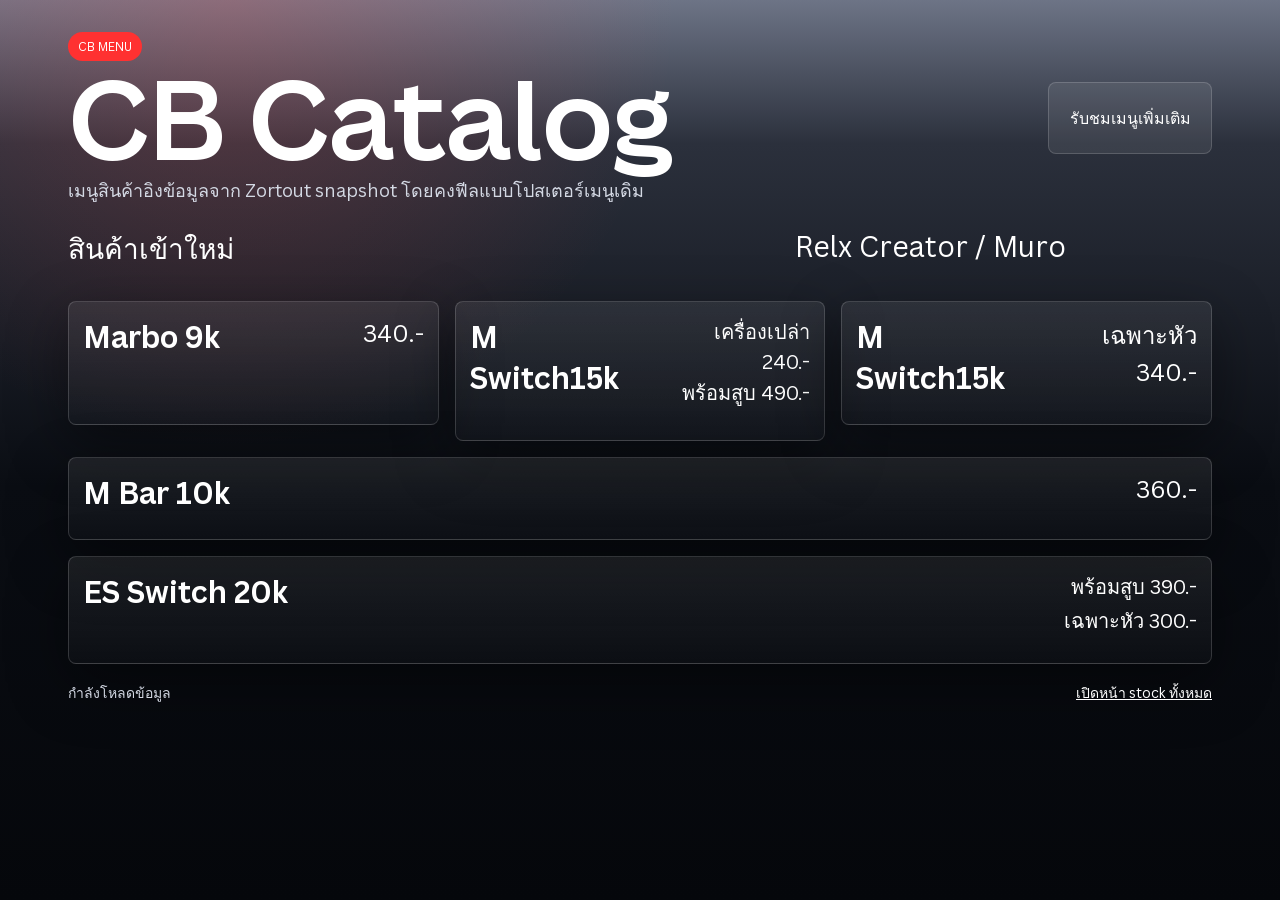
==== commit 7ca84cc7: "Replace root with integrated Zortout menu layout" ====
--- a/index.html
+++ b/index.html
@@ -1,36 +1,88 @@
-<!DOCTYPE html><html dir="ltr" lang="en-GB" class="theme light classic"><head><base href=""><meta charset="utf-8"><title>Menu CB</title><meta name="app-name" content="export_website"/><meta name="viewport" content="width=device-width, initial-scale=1"><link href="_assets/d3cad31dfa2d60bf.ltr.css" rel="stylesheet" integrity="sha512-iBQHfpiLiKLOFmaj4eKbVWy+V1SJSyNlM9laRgefG8/FGYqCi/4cSenUhMwMMfdlGSDNjqY+SfpUXFUmYX4RHg==" crossorigin="anonymous"><link href="_assets/static_font_4.ltr.css" rel="stylesheet"><link href="_assets/89061e10790224e7.runtime.js" rel="preload" as="script" crossorigin="anonymous" integrity="sha512-FaQg81YgUrtLsaOuIn/T8gZtOBYwe6GOWgj5KDxBRbTTgo+OfuwwFzkWRNt0WyzX0ZLfvkRbjPkk9VPqtjYqww==" nonce="34c0fcae-93d6-48e4-87ac-09ed3004a987"><link href="_assets/b7784cc5b6438c1a.s4le6a.vendor.js" rel="preload" as="script" crossorigin="anonymous" integrity="sha512-YnL49sn9m+VJJAqxYEGZiWd7ZZMh5FnvVveGIKw074cwM9IC8efyv/NiCn646xIZSV+JHdtgFUQOzEXDJUlMQQ==" nonce="34c0fcae-93d6-48e4-87ac-09ed3004a987"><link href="_assets/929cc767f0f3def9.vendor.js" rel="preload" as="script" crossorigin="anonymous" integrity="sha512-VpkeUdTANxhBKvBP4byRdPbiQGFrCbX624KHhFjk9ta39UxDH+2e6+oDB9TbjazRMK7xx7/hfBLgW6VXPf93vg==" nonce="34c0fcae-93d6-48e4-87ac-09ed3004a987"><link href="_assets/80b2d7413ce005eb.strings.js" rel="preload" as="script" crossorigin="anonymous" integrity="sha512-pb7aLLs6q1sHj9eaLhUIzHKlWe8qjz7cjOgGdEAT0nRUnP9b7j3knz32lVOGrrc5OLZ1lqkpk2nxbz58JA8WnA==" nonce="34c0fcae-93d6-48e4-87ac-09ed3004a987"><link href="_assets/7a7c34b240c729d4.en-GB.js" rel="preload" as="script" crossorigin="anonymous" integrity="sha512-etQNeBjswt7DdaUJBg1yX/ONN0JRYygHTLhQ5hka8Yn607hku+vlnu6IJLqOIT1hw3rIe8t42yGOASfzxv9u5Q==" nonce="34c0fcae-93d6-48e4-87ac-09ed3004a987"><link href="_assets/7848cf3d37bfd3f2.js" rel="preload" as="script" crossorigin="anonymous" integrity="sha512-9gO1C8lvRUl9qTeDiMqpEBSu3CAhcgJX5fPHoyq2ihSq1rV74BjuJJONnasg0SkexRYfBsg7tRu3ASFvJQXc0A==" nonce="34c0fcae-93d6-48e4-87ac-09ed3004a987"><meta name="referrer" content="strict-origin-when-cross-origin"><meta property="og:title" content="Menu CB"><meta property="og:type" content="website"><link rel="shortcut icon" href="_assets/images/2d0b56e7e51cf11036ad8734bdb67e2d.png"><link rel="icon" href="_assets/images/e53c4bd8da5e491d9ab09e7cf0daf874.png" sizes="192x192"><link rel="apple-touch-icon" href="_assets/images/725b756a69a7d4c235070e51acd85560.png" sizes="180x180"><script nonce="34c0fcae-93d6-48e4-87ac-09ed3004a987">window['__canva_website_bootstrap__'] = JSON.parse('{"A":"DAGuEU1B2Jk","B":"eyJhbGciOiJkaXIiLCJlbmMiOiJBMjU2R0NNIiwia2lkIjoia2lkLTE3Nzg0NzAzNjEzOTQifQ..wIr5kxRFg2SQPmfI.miHV20KZ20ASen-NpfSH6vgDtPceZlxBEvG_zw3aUh0Z4wiacrFwsKtvbgAxAVtw8qCld8PzSA.VBHQDYsNdXxx72O3GqfojQ"}');</script><script nonce="34c0fcae-93d6-48e4-87ac-09ed3004a987">
-      document.addEventListener('contextmenu', (e) => {
-        const isMedia = ['img', 'image', 'video', 'svg', 'picture'].some(
-          tagName => tagName.localeCompare(e.target.tagName, undefined, { sensitivity: 'base' }) === 0,
-        );
-        isMedia && e.preventDefault();
-      });
-    </script><script nonce="34c0fcae-93d6-48e4-87ac-09ed3004a987">
-  const lang = navigator.language ? navigator.language : 'en';
-  window.canva_installFooter = (container) => {
-    if (!(container instanceof HTMLDivElement)) {
-      return;
-    }
-    fetch('_footer?lang=' + encodeURIComponent(lang)).then(response => {
-      if (response.status !== 200) {
-        return;
-      }
-      response.text().then(footerStr => {
-        container.innerHTML = '';
-        const div = document.createElement('div');
-        div.innerHTML = footerStr;
-        for (const child of [...div.children]) {
-          if (child.tagName.toLowerCase() !== 'script') {
-            container.append(child);
-          }
-        }
+<!doctype html>
+<html lang="th">
+  <head>
+    <meta charset="utf-8" />
+    <meta name="viewport" content="width=device-width, initial-scale=1" />
+    <title>CB Catalog</title>
+    <meta
+      name="description"
+      content="CB Catalog menu synced from Zortout snapshot"
+    />
+    <link rel="stylesheet" href="_assets/static_font_4.ltr.css" />
+    <link rel="stylesheet" href="root.css" />
+  </head>
+  <body>
+    <main class="poster">
+      <section class="hero">
+        <div class="hero-copy">
+          <div class="eyebrow">CB MENU</div>
+          <h1>CB Catalog</h1>
+          <p>เมนูสินค้าอิงข้อมูลจาก Zortout snapshot โดยคงฟีลแบบโปสเตอร์เมนูเดิม</p>
+        </div>
+        <a class="hero-link" href="/cbcatalog/live/">รับชมเมนูเพิ่มเติม</a>
+      </section>
 
-        (() => { !function(){"use strict";const t={active:"active"},o={modalBackdrop:"modal_backdrop",termsAndConditionsModal:"modal",termsAndConditionsModalCloseButton:"form_close_initial",reportButton:"form_report",privacyPolicyModal:"privacy_policy_modal",privacyPolicyModalCloseButton:"form_close_privacy_policy",termsAndSupportFooterButton:"report_button",privacyPolicyFooterButton:"privacy_policy_button"};!function(){const c=document.getElementById(o.modalBackdrop);null!=c&&(function(c){const e=document.getElementById(o.termsAndConditionsModal),n=document.getElementById(o.termsAndConditionsModalCloseButton),l=document.getElementById(o.reportButton),i=document.getElementById(o.termsAndSupportFooterButton);if(null==e||null==n||null==l||null==i)return;l.onclick=()=>{const{origin:t,pathname:o}=window.location,c=t+o,e=l.dataset.reportUrl+encodeURIComponent(c);window.open(e)};const s=()=>{c.classList.remove(t.active),e.classList.remove(t.active),i.classList.remove(t.active),i.focus(),c.onclick=null};n.onclick=s,i.onclick=()=>{c.classList.add(t.active),c.onclick=s,e.classList.add(t.active),i.classList.add(t.active)}}(c),function(c){const e=document.getElementById(o.privacyPolicyModal),n=document.getElementById(o.privacyPolicyModalCloseButton),l=document.getElementById(o.privacyPolicyFooterButton);if(null==e||null==n||null==l)return;const i=()=>{c.classList.remove(t.active),e.classList.remove(t.active),l.classList.remove(t.active),l.focus(),c.onclick=null};n.onclick=i,l.onclick=()=>{c.classList.add(t.active),c.onclick=i,e.classList.add(t.active),l.classList.add(t.active)}}(c))}()}(); })();
-      });
-    });
-  }
-</script><script nonce="34c0fcae-93d6-48e4-87ac-09ed3004a987">
-    window.C_CAPTCHA_IMPLEMENTATION = 'RECAPTCHA';
-</script><script nonce="34c0fcae-93d6-48e4-87ac-09ed3004a987">
-    window.C_CAPTCHA_KEY = '6LdpNmIrAAAAAHQVezN3pBAfDjQQ2qUpo881f24o';
-</script></head><body><script nonce="34c0fcae-93d6-48e4-87ac-09ed3004a987">document.documentElement.classList.replace('adaptive', window.matchMedia('(prefers-color-scheme: dark)').matches ? 'dark' : 'light');</script><div id="root"></div><script nonce="34c0fcae-93d6-48e4-87ac-09ed3004a987">(function() {window['__canva_public_path__'] = '_assets\/'; window['bootstrap'] = JSON.parse('{"base":{"A?":"B","L":false,"N":false,"E":"4ff8f94ca76ff06e90fadbb3d9ba5d035461d939","j":"1432249","K":1781750338,"F":{"A?":"B"},"G":"CLIENT_FULL","I":"A","O":{"A?":"B"},"M":"/_online","U":[],"V":[],"k":true,"a":{"K":"export_website","H":{}},"d":{"A":"wss://www.canva.com/_stream","B":{"F":"export_website"},"C":8388608},"b":{"A?":"H","C":{"a":"WEB"},"D":{"a":"WEB","c":"en-GB"},"E":{},"P":[],"Q":[],"R":false,"S":false}},"page":{"A":{"B":{"A?":"A","A":"TACQ-j4WGew","B":1},"C":{"A":21.0,"B":29.7,"C":"A"},"Q":[],"R":[],"P":"en-GB","D":"Menu CB","E":"","F":[],"G":{},"Y":{},"a":[],"b":[],"V":[],"W":[],"A":[{"A?":"i","Z":{"A?":"A","A":"TACQ-j4WGew","B":1},"a":"PByCNmxXDXYc53D5","F":"CB Menu","R":false,"S":false,"U":false,"M":5000000.0,"Q":{},"W":[],"X":[],"H":["KAG60YhN6RE"],"L":{},"C":{"A":21.0,"B":29.7,"C":"A"},"D":{"C":"#ffffff","D":0.0,"F":false,"J":false,"G":false,"H":false},"r":[],"E":[{"A?":"J","A":-1.1368683772161603E-13,"B":-190.2501809025688,"D":1174.2011492067124,"C":1148.360417123041,"E":-180.0,"F":0.0,"BD":[],"BE":[],"BA":[],"BB":[],"Q":false,"S":false,"P":[],"5":{},"T":{},"W":{},"_":"LBdyHR2W3vl3Rz78","a":{"A":0.0,"B":0.0,"D":64.0,"C":64.0},"b":[{"A":"M0 0H64V64H0z","B":{"K":{"A?":"A","A":[{"A":"#6d7486","B":0.0,"C":0.0},{"A":"#0a0d13","B":0.0,"C":1.0}],"B":180.0},"D":0.0,"F":false,"J":false,"G":false,"H":false},"D":0.0}],"d":[],"c":{"A":{"A":0.0,"B":0.0,"D":64.0,"C":64.0},"B":64.0,"C":62.59154723662783,"D":"A","E":"A"},"e":{"A":false,"B":false},"f":[{"A":{"A":[{"A?":"A","A":"\\n"}],"B":[{"A?":"A","A":{"color":{"B":"#000000"},"font-family":{"B":"YAFdJjTk5UU,0"},"font-kerning":{"B":"normal"},"font-size":{"B":"18.0"},"font-style":{"B":"normal"},"font-weight":{"B":"normal"},"leading":{"B":"1270.0"},"text-align":{"B":"center"},"text-transform":{"B":"none"},"tracking":{"B":"0.0"}}},{"A?":"B","A":1},{"A?":"A","A":{"color":{},"font-family":{},"font-kerning":{},"font-size":{},"font-style":{},"font-weight":{},"leading":{},"text-align":{},"text-transform":{},"tracking":{}}}],"E":{}},"B":{"A":[0]},"D":{"A":0.0,"B":0.0,"D":64.0,"C":64.0},"E":[4.0],"F":"B"}],"g":[],"h":{"A?":"H","A":1148.360417123041}},{"A?":"I","A":36.65751805174892,"B":30.684914540072242,"D":225.23701287026057,"C":56.872345749740795,"E":0.0,"F":0.0,"BD":[],"BE":[],"BA":[],"BB":[],"Q":false,"S":false,"P":[],"5":{},"T":{},"W":{},"_":"LBg7XslsxGyDKPBn","a":{"B":{"A":{"A?":"d","A":"MAGuEaCHWtY","B":1},"B":{"A":0.0,"B":-1.4210854715202004E-14,"D":225.2370128702606,"C":56.872345749740795,"E":0.0},"E":0.0,"C":{}},"D":0.0,"F":false,"J":false,"G":false,"H":false},"e":[]},{"A?":"I","A":16.04612891456128,"B":273.8546839267965,"D":490.47562012058034,"C":98.09512402411607,"E":0.0,"F":0.0,"BD":[],"BE":[],"BA":[],"BB":[],"Q":false,"S":false,"P":[],"5":{},"T":{},"W":{},"_":"LB25HLtq536dhjkM","a":{"B":{"A":{"A?":"d","A":"MAGuEWUTVz4","B":1},"B":{"A":0.0,"B":-2.842170943040401E-14,"D":490.4756201205804,"C":98.09512402411607,"E":0.0},"E":0.0,"C":{}},"D":0.0,"F":false,"J":false,"G":false,"H":false},"e":[]},{"A?":"I","A":906.3593460310996,"B":342.9047868761179,"D":210.5323828229099,"C":81.05496738682032,"E":0.0,"F":0.0,"BD":[],"BE":[],"BA":[],"BB":[],"Q":false,"S":false,"P":[],"5":{},"T":{},"W":{},"_":"LBphYLbkBm0zJhl6","a":{"A":false,"I":{"A":"VAGKsItkKfU","M":"VBy503Hyy1Ys2Mcc","B":{"A":7.105427357601002E-14,"B":-7.105427357601002E-14,"D":210.53238282291,"C":81.05496738682034,"E":0.0},"C":0.0,"J":{"#fa6c3d":"#ff3131"},"N":[],"O":[],"Q":[],"R":[],"F":"B","I":true,"G":0.0},"D":0.0,"F":false,"J":false,"G":false,"H":false},"e":[]},{"A?":"I","A":430.3261111573144,"B":434.7727316984232,"D":250.82009439237004,"C":428.7522981066155,"E":0.0,"F":0.0,"BD":[],"BE":[],"BA":[],"BB":[],"Q":false,"S":false,"P":[],"5":{},"T":{},"W":{},"_":"LBVtDGwj2cLgBCJX","a":{"B":{"A":{"A?":"d","A":"MAHLKLY15XE","B":1},"B":{"A":-5.684341886080802E-14,"B":-4.263256414560601E-14,"D":250.82009439237012,"C":428.7522981066156,"E":0.0},"E":0.0,"C":{}},"D":0.0,"F":false,"J":false,"G":false,"H":false},"e":[]},{"A?":"K","A":274.917354397564,"B":284.3776431868118,"D":224.94550102795122,"C":50.34813511464944,"E":0.0,"F":0.0,"BD":[],"BE":[],"BA":[],"BB":[],"Q":false,"S":false,"P":[],"5":{},"T":{},"W":{},"_":"LBCz54x5MWTdz6LV","a":{"A":[{"A?":"A","A":"สินค้าเข้าใหม่\\n"}],"B":[{"A?":"A","A":{"color":{"B":"#ffffff"},"fill-id":{"B":"none"},"font-family":{"B":"YAFdJjTk5UU,0"},"font-size":{"B":"29.3333"},"font-weight":{"B":"bold"},"leading":{"B":"1070.0"}}},{"A?":"B","A":14},{"A?":"A","A":{"font-kerning":{"B":"normal"},"text-align":{"B":"start"}}},{"A?":"B","A":1},{"A?":"A","A":{"color":{},"fill-id":{},"font-family":{},"font-kerning":{},"font-size":{},"font-weight":{},"leading":{},"text-align":{}}}],"E":{}},"b":{"A":[15]},"d":"A","e":155.5390625,"f":34.813329,"l":false,"h":"B"},{"A?":"K","A":321.48596195315827,"B":190.6155134826351,"D":412.46976043630445,"C":50.34813511464944,"E":0.0,"F":0.0,"BD":[],"BE":[],"BA":[],"BB":[],"Q":false,"S":false,"P":[],"5":{},"T":{},"W":{},"_":"LBNZN7xpvD6j4pz5","a":{"A":[{"A?":"A","A":"Relx Creator / Muro \\n"}],"B":[{"A?":"A","A":{"color":{"B":"#ffffff"},"font-family":{"B":"YAFdJjTk5UU,0"},"font-kerning":{"B":"normal"},"font-size":{"B":"29.3333"},"font-weight":{"B":"bold"},"leading":{"B":"1070.0"}}},{"A?":"B","A":20},{"A?":"A","A":{"fill-id":{"B":"none"},"text-align":{"B":"start"}}},{"A?":"B","A":1},{"A?":"A","A":{"color":{},"fill-id":{},"font-family":{},"font-kerning":{},"font-size":{},"font-weight":{},"leading":{},"text-align":{}}}],"E":{}},"b":{"A":[21]},"d":"A","e":285.203125,"f":34.813329,"l":false,"g":false,"h":"B"},{"A?":"K","A":920.0918584170903,"B":262.06036034351894,"D":96.24947988339275,"C":53.589942614838726,"E":0.0,"F":0.0,"BD":[],"BE":[],"BA":[],"BB":[],"Q":false,"S":false,"P":[],"5":{},"T":{},"W":{},"_":"LBp1Gfc1LmfYZgZ4","a":{"A":[{"A?":"A","A":"รับชมเมนู\\nเพิ่มเติม\\n"}],"B":[{"A?":"A","A":{"color":{"B":"#ffffff"},"fill-id":{"B":"none"},"font-family":{"B":"YAFdJjTk5UU,0"},"font-kerning":{"B":"normal"},"font-size":{"B":"29.3333"},"font-weight":{"B":"bold"},"leading":{"B":"1070.0"}}},{"A?":"B","A":10},{"A?":"A","A":{"text-align":{"B":"end"}}},{"A?":"B","A":10},{"A?":"A","A":{"color":{},"fill-id":{},"font-family":{},"font-kerning":{},"font-size":{},"font-weight":{},"leading":{},"text-align":{}}}],"E":{}},"b":{"A":[10,10]},"d":"A","e":118.203125,"f":65.813329,"l":false,"h":"B"},{"A?":"I","A":459.568341634836,"B":100.26486158700888,"D":311.3141316466478,"C":399.51006762909395,"E":0.0,"F":0.0,"BD":[],"BE":[],"BA":[],"BB":[],"Q":false,"S":false,"P":[],"5":{},"T":{},"W":{},"_":"LBxgGRqL1k7BClN9","a":{"B":{"A":{"A?":"d","A":"MAHLiGBGTvg","B":1},"B":{"A":-2.842170943040401E-14,"B":0.0,"D":311.3141316466478,"C":399.510067629094,"E":0.0},"E":0.0,"C":{}},"D":0.0,"F":false,"J":false,"G":false,"H":false},"e":[]}],"I":[]},{"A?":"i","Z":{"A?":"A","A":"TACQ-j4WGew","B":1},"a":"PBQLTTPVK0mXD4Ck","R":false,"S":false,"U":false,"M":5000000.0,"Q":{},"W":[],"X":[],"H":[],"L":{},"C":{"A":21.0,"B":29.7,"C":"A"},"D":{"C":"#ffffff","D":0.0,"F":false,"J":false,"G":false,"H":false},"r":[],"E":[{"A?":"J","A":-1.1368683772161603E-13,"B":-190.2501809025688,"D":1174.2011492067124,"C":1148.360417123041,"E":-180.0,"F":0.0,"BD":[],"BE":[],"BA":[],"BB":[],"Q":true,"S":false,"P":[],"5":{},"T":{},"W":{},"_":"LBLV7LMZHdrRPQsw","a":{"A":0.0,"B":0.0,"D":64.0,"C":64.0},"b":[{"A":"M0 0H64V64H0z","B":{"K":{"A?":"A","A":[{"A":"#6d7486","B":0.0,"C":0.0},{"A":"#0a0d13","B":0.0,"C":1.0}],"B":180.0},"D":0.0,"F":false,"J":false,"G":false,"H":false},"D":0.0}],"d":[],"c":{"A":{"A":0.0,"B":0.0,"D":64.0,"C":64.0},"B":64.0,"C":62.59154723662783,"D":"A","E":"A"},"e":{"A":false,"B":false},"f":[{"A":{"A":[{"A?":"A","A":"\\n"}],"B":[{"A?":"A","A":{"color":{"B":"#000000"},"font-family":{"B":"YAFdJjTk5UU,0"},"font-kerning":{"B":"normal"},"font-size":{"B":"18.0"},"font-style":{"B":"normal"},"font-weight":{"B":"normal"},"leading":{"B":"1270.0"},"text-align":{"B":"center"},"text-transform":{"B":"none"},"tracking":{"B":"0.0"}}},{"A?":"B","A":1},{"A?":"A","A":{"color":{},"font-family":{},"font-kerning":{},"font-size":{},"font-style":{},"font-weight":{},"leading":{},"text-align":{},"text-transform":{},"tracking":{}}}],"E":{}},"B":{"A":[]},"D":{"A":0.0,"B":0.0,"D":64.0,"C":64.0},"E":[4.0],"F":"B"}],"g":[],"h":{"A?":"H","A":1148.360417123041}},{"A?":"I","A":36.65751805174892,"B":30.684914540072242,"D":225.23701287026057,"C":56.872345749740795,"E":0.0,"F":0.0,"BD":[],"BE":[],"BA":[],"BB":[],"Q":false,"S":false,"P":[],"5":{},"T":{},"W":{},"_":"LBTZVnHnZ0rvbf6V","a":{"B":{"A":{"A?":"d","A":"MAGuEaCHWtY","B":1},"B":{"A":0.0,"B":-1.4210854715202004E-14,"D":225.2370128702606,"C":56.872345749740795,"E":0.0},"E":0.0,"C":{}},"D":0.0,"F":false,"J":false,"G":false,"H":false},"e":[]},{"A?":"I","A":16.04612891456128,"B":273.8546839267965,"D":490.47562012058034,"C":98.09512402411607,"E":0.0,"F":0.0,"BD":[],"BE":[],"BA":[],"BB":[],"Q":false,"S":false,"P":[],"5":{},"T":{},"W":{},"_":"LBqhXrxvtknhtSmt","a":{"B":{"A":{"A?":"d","A":"MAGuEWUTVz4","B":1},"B":{"A":0.0,"B":-2.842170943040401E-14,"D":490.4756201205804,"C":98.09512402411607,"E":0.0},"E":0.0,"C":{}},"D":0.0,"F":false,"J":false,"G":false,"H":false},"e":[]},{"A?":"I","A":135.91599133492278,"B":39.38592366880668,"D":147.24261546946494,"C":203.79600757019364,"E":0.0,"F":0.0,"BD":[],"BE":[],"BA":[],"BB":[],"Q":false,"S":false,"P":[],"5":{},"T":{},"W":{},"_":"LB6GFMvPjJFktBxj","a":{"B":{"A":{"A?":"d","A":"MAGuERClTM0","B":1},"B":{"A":0.0,"B":0.0,"D":147.24261546946494,"C":203.79600757019364,"E":0.0},"E":0.0,"C":{}},"D":0.0,"F":false,"J":false,"G":false,"H":false},"e":[]},{"A?":"U","A":623.0267322458764,"B":34.85922377761443,"D":938.4814617082849,"C":2.0,"E":90.0,"F":0.0,"BD":[],"BE":[],"BA":[],"BB":[],"Q":false,"S":false,"P":[],"5":{},"T":{},"W":{},"_":"LBfhYTCxlbYfgQCK","a":2,"b":{"C":{"A":154.78600139173395,"B":504.0999546317569}},"c":{"C":{"A":1093.2674631000189,"B":504.0999546317569}},"d":"#ffffff","e":[],"f":true,"g":[],"h":[]},{"A?":"U","A":629.0167035102735,"B":-209.86217176487355,"D":938.4814617082849,"C":2.0,"E":90.0,"F":0.0,"BD":[],"BE":[],"BA":[],"BB":[],"Q":false,"S":false,"P":[],"5":{},"T":{},"W":{},"_":"LBqLdbxFHgm98YGB","a":2,"b":{"C":{"A":160.775972656131,"B":259.3785590892689}},"c":{"C":{"A":1099.257434364416,"B":259.3785590892689}},"d":"#ffffff","e":[],"f":true,"g":[],"h":[]},{"A?":"I","A":114.14125293867735,"B":324.83035505253844,"D":94.29502261844908,"C":159.26206576108132,"E":0.0,"F":0.0,"BD":[],"BE":[],"BA":[],"BB":[],"Q":false,"S":false,"P":[],"5":{},"T":{},"W":{},"_":"LBsS961n7q7ZDbRc","a":{"B":{"A":{"A?":"d","A":"MAGuEojK_oM","B":1},"B":{"A":-1.4210854715202004E-14,"B":0.0,"D":94.29502261844908,"C":159.26206576108135,"E":0.0},"E":0.0,"C":{}},"D":0.0,"F":false,"J":false,"G":false,"H":false},"e":[]},{"A?":"U","A":561.259842519685,"B":269.515413771774,"D":204.92490517997794,"C":4.0,"E":0.0,"F":0.0,"BD":[],"BE":[],"BA":[],"BB":[],"Q":false,"S":false,"P":[],"5":{},"T":{},"W":{},"_":"LBfnzXbwlwKsGMdJ","a":4,"b":{"C":{"A":563.259842519685,"B":269.515413771774}},"c":{"C":{"A":563.259842519685,"B":474.4403189517519}},"d":"#ffffff","e":[],"f":true,"g":[],"h":[]},{"A?":"K","A":355.23303020907485,"B":39.3859236688067,"D":163.31693227455986,"C":79.58576776578988,"E":0.0,"F":0.0,"BD":[],"BE":[],"BA":[],"BB":[],"Q":false,"S":false,"P":[],"5":{},"T":{},"W":{},"_":"LBwfRb27lmcqQyfw","a":{"A":[{"A?":"A","A":"Marbo 9k\\n340.-\\n"}],"B":[{"A?":"A","A":{"color":{"B":"#ffffff"},"fill-id":{"B":"none"},"font-family":{"B":"YAFdJjTk5UU,0"},"font-kerning":{"B":"normal"},"font-size":{"B":"29.3333"},"font-weight":{"B":"bold"},"leading":{"B":"1070.0"}}},{"A?":"B","A":9},{"A?":"A","A":{"text-align":{"B":"center"}}},{"A?":"B","A":5},{"A?":"A","A":{"text-align":{"B":"start"}}},{"A?":"B","A":1},{"A?":"A","A":{"color":{},"fill-id":{},"font-family":{},"font-kerning":{},"font-size":{},"font-weight":{},"leading":{},"text-align":{}}}],"E":{}},"b":{"A":[9,6]},"d":"A","e":135.0546875,"f":65.813329,"l":false,"h":"B"},{"A?":"K","A":276.39965341419105,"B":277.69178963837527,"D":207.78423164615688,"C":93.13430921834427,"E":0.0,"F":0.0,"BD":[],"BE":[],"BA":[],"BB":[],"Q":false,"S":false,"P":[],"5":{},"T":{},"W":{},"_":"LBbgLGFyBWxhhW4X","a":{"A":[{"A?":"A","A":"M Switch15k\\nเครื่องเปล่า 240.-\\nพร้อมสูบ 490.-\\n"}],"B":[{"A?":"A","A":{"color":{"B":"#ffffff"},"fill-id":{"B":"none"},"font-family":{"B":"YAFdJjTk5UU,0"},"font-kerning":{"B":"normal"},"font-size":{"B":"29.3333"},"font-weight":{"B":"bold"},"leading":{"B":"1070.0"}}},{"A?":"B","A":43},{"A?":"A","A":{"text-align":{"B":"center"}}},{"A?":"B","A":2},{"A?":"A","A":{"text-align":{"B":"start"}}},{"A?":"B","A":1},{"A?":"A","A":{"color":{},"fill-id":{},"font-family":{},"font-kerning":{},"font-size":{},"font-weight":{},"leading":{},"text-align":{}}}],"E":{}},"b":{"A":[12,19,15]},"d":"A","e":215.9921875,"f":96.813329,"l":false,"g":false,"h":"B"},{"A?":"K","A":576.1166434122053,"B":277.6917896383751,"D":179.66831271866843,"C":63.31234549092537,"E":0.0,"F":0.0,"BD":[],"BE":[],"BA":[],"BB":[],"Q":false,"S":false,"P":[],"5":{},"T":{},"W":{},"_":"LBkbpjbX9BKp9b3J","a":{"A":[{"A?":"A","A":"M Switch15k\\nเฉพาะหัว 340.-\\n"}],"B":[{"A?":"A","A":{"color":{"B":"#ffffff"},"fill-id":{"B":"none"},"font-family":{"B":"YAFdJjTk5UU,0"},"font-kerning":{"B":"normal"},"font-size":{"B":"29.3333"},"font-weight":{"B":"bold"},"leading":{"B":"1070.0"}}},{"A?":"B","A":24},{"A?":"A","A":{"text-align":{"B":"center"}}},{"A?":"B","A":2},{"A?":"A","A":{"text-align":{"B":"start"}}},{"A?":"B","A":1},{"A?":"A","A":{"color":{},"fill-id":{},"font-family":{},"font-kerning":{},"font-size":{},"font-weight":{},"leading":{},"text-align":{}}}],"E":{}},"b":{"A":[12,15]},"d":"A","e":186.765625,"f":65.813329,"l":false,"h":"B"},{"A?":"K","A":444.2405854868821,"B":2.0600148060866275,"D":237.96875,"C":644.04456,"E":0.0,"F":0.0,"BD":[],"BE":[],"BA":[],"BB":[],"Q":false,"S":false,"P":[],"5":{},"T":{},"W":{},"_":"LBV4Gpt3w45W9brL","a":{"A":[{"A?":"A","A":"บลูเบอรี่ มิ้น (กลิ่นใหม่)\\nสตอเบอรี่กีวี่ (กลิ่นใหม่) \\nStrawberry Milkshake\\nMenthol Freeze\\nองุ่นเคียวโฮ\\nZapple \\nกัมมี่\\nโคล่า\\nดับเบิ้ลมิ้นต์\\nแตงโม\\nแตงโมบับเบิ้ลกั้ม\\nบลูไอซ์\\nพิงค์เบอรี่\\nพีช\\nพีช สตอเบอรี่\\nมิกซ์เบอรี่\\nเรนโบว\\nเลม่อน\\nสตอเบอรี่\\nส้ม\\nองุ่น\\nองุ่นลิ้นจี่\\nองุ่นอะโล\\nแอปเปิ้ล\\n"}],"B":[{"A?":"A","A":{"color":{"B":"#000000"},"fill-id":{"B":"none"},"font-family":{"B":"YAFdJjTk5UU,0"},"font-kerning":{"B":"normal"},"font-size":{"B":"19.7772"},"head-indent":{"B":"1700.0"},"link":{"B":"https://secure.zortout.com/Product/Details?&pid=23573162"},"list-level":{"B":"1.0"},"list-marker":{"B":"disc"},"strikethrough":{"B":"strikethrough"},"text-align":{"B":"justify"}}},{"A?":"B","A":14},{"A?":"A","A":{"font-kerning":{},"link":{}}},{"A?":"B","A":1},{"A?":"A","A":{"font-kerning":{"B":"normal"}}},{"A?":"B","A":12},{"A?":"A","A":{"font-family":{},"font-size":{},"head-indent":{},"list-level":{},"list-marker":{},"text-align":{}}},{"A?":"B","A":27},{"A?":"A","A":{"font-family":{"B":"YAFdJjTk5UU,0"},"font-size":{"B":"19.7772"},"head-indent":{"B":"1700.0"},"list-level":{"B":"1.0"},"list-marker":{"B":"disc"},"text-align":{"B":"justify"}}},{"A?":"B","A":1},{"A?":"A","A":{"font-style":{"B":"normal"}}},{"A?":"B","A":21},{"A?":"A","A":{"color":{"B":"#fcfafa"},"fill-id":{},"strikethrough":{}}},{"A?":"B","A":14},{"A?":"A","A":{"color":{},"strikethrough":{"B":"strikethrough"}}},{"A?":"B","A":21},{"A?":"A","A":{"strikethrough":{}}},{"A?":"B","A":1},{"A?":"A","A":{"font-weight":{"B":"normal"},"strikethrough":{"B":"strikethrough"}}},{"A?":"B","A":52},{"A?":"A","A":{"text-transform":{"B":"uppercase"}}},{"A?":"B","A":8},{"A?":"A","A":{"text-transform":{}}},{"A?":"B","A":29},{"A?":"A","A":{"color":{"B":"#ffffff"},"strikethrough":{}}},{"A?":"B","A":13},{"A?":"A","A":{"color":{},"strikethrough":{"B":"strikethrough"}}},{"A?":"B","A":28},{"A?":"A","A":{"text-transform":{"B":"uppercase"}}},{"A?":"B","A":6},{"A?":"A","A":{"text-transform":{}}},{"A?":"B","A":32},{"A?":"A","A":{"font-family":{},"font-kerning":{},"font-size":{},"font-style":{},"font-weight":{},"head-indent":{},"list-level":{},"list-marker":{},"strikethrough":{},"text-align":{}}}],"E":{}},"b":{"A":[27,28,21,15,13,8,7,6,15,6,18,8,12,4,14,12,7,7,10,4,6,13,10,9]},"d":"A","l":false,"g":false,"h":"B"},{"A?":"K","A":647.4903191550217,"B":255.26514190676374,"D":154.72222900390625,"C":423.3457715136719,"E":0.0,"F":0.0,"BD":[],"BE":[],"BA":[],"BB":[],"Q":false,"S":false,"P":[],"5":{},"T":{},"W":{},"_":"LBz0byt5c1FSkDlj","a":{"A":[{"A?":"A","A":"โคล่า\\nแตงโม\\nแตงโม บับเบิลกัม\\nบลูไอซ์\\nแบลคเบอรี่\\nพิ้งเบอรี่\\nพีช สตอเบอรี่\\nมะม่วง เสาวรส\\nมิกเบอรี่\\nมิ้น\\nแอปเปิ้ลอะโล\\nสตอเบอรี่\\nสตอเบอรี่แตงโม\\nองุ่น อะโล\\nองุ่นเคียวโฮ\\nองุ่น\\nองุ่น ลิ้นจี่\\n"}],"B":[{"A?":"A","A":{"color":{"B":"#ffffff"},"fill-id":{"B":"none"},"font-family":{"B":"YAFdJjTk5UU,0"},"font-kerning":{"B":"normal"},"font-size":{"B":"18.2539"},"font-style":{"B":"normal"},"font-weight":{"B":"normal"},"head-indent":{"B":"1700.0"},"list-level":{"B":"1.0"},"list-marker":{"B":"disc"},"text-align":{"B":"justify"}}},{"A?":"B","A":29},{"A?":"A","A":{"color":{},"fill-id":{},"font-style":{"B":"italic"},"font-weight":{},"strikethrough":{"B":"strikethrough"}}},{"A?":"B","A":7},{"A?":"A","A":{"color":{"B":"#ffffff"},"fill-id":{"B":"none"},"font-style":{"B":"normal"},"font-weight":{"B":"normal"},"strikethrough":{}}},{"A?":"B","A":12},{"A?":"A","A":{"color":{},"fill-id":{},"font-size":{"B":"19.4577"},"strikethrough":{"B":"strikethrough"}}},{"A?":"B","A":11},{"A?":"A","A":{"font-size":{"B":"18.2539"}}},{"A?":"B","A":13},{"A?":"A","A":{"color":{"B":"#ffffff"},"fill-id":{"B":"none"},"strikethrough":{}}},{"A?":"B","A":1},{"A?":"A","A":{"color":{},"fill-id":{},"strikethrough":{"B":"strikethrough"}}},{"A?":"B","A":14},{"A?":"A","A":{"color":{"B":"#ffffff"},"fill-id":{"B":"none"},"strikethrough":{}}},{"A?":"B","A":10},{"A?":"A","A":{"color":{},"fill-id":{},"strikethrough":{"B":"strikethrough"}}},{"A?":"B","A":4},{"A?":"A","A":{"color":{"B":"#ffffff"},"fill-id":{"B":"none"},"strikethrough":{}}},{"A?":"B","A":1},{"A?":"A","A":{"color":{},"fill-id":{},"strikethrough":{"B":"strikethrough"}}},{"A?":"B","A":13},{"A?":"A","A":{"color":{"B":"#ffffff"},"fill-id":{"B":"none"},"strikethrough":{}}},{"A?":"B","A":25},{"A?":"A","A":{"color":{},"fill-id":{},"strikethrough":{"B":"strikethrough"}}},{"A?":"B","A":10},{"A?":"A","A":{"color":{"B":"#ffffff"},"fill-id":{"B":"none"},"strikethrough":{}}},{"A?":"B","A":1},{"A?":"A","A":{"color":{},"fill-id":{},"strikethrough":{"B":"strikethrough"}}},{"A?":"B","A":12},{"A?":"A","A":{"color":{"B":"#ffffff"},"fill-id":{"B":"none"},"strikethrough":{}}},{"A?":"B","A":7},{"A?":"A","A":{"color":{},"fill-id":{},"strikethrough":{"B":"strikethrough"}}},{"A?":"B","A":14},{"A?":"A","A":{"font-family":{},"font-kerning":{},"font-size":{},"font-style":{},"font-weight":{},"head-indent":{},"list-level":{},"list-marker":{},"strikethrough":{},"text-align":{}}}],"E":{}},"b":{"A":[6,6,17,8,11,11,14,14,10,5,13,10,15,11,13,6,14]},"d":"A","l":false,"g":false,"h":"B"},{"A?":"K","A":359.01255776813,"B":255.92192741033278,"D":154.07986450195312,"C":178.23649450195313,"E":0.0,"F":0.0,"BD":[],"BE":[],"BA":[],"BB":[],"Q":false,"S":false,"P":[],"5":{},"T":{},"W":{},"_":"LBMmwjq1yS5xRxGC","a":{"A":[{"A?":"A","A":"\\nองุ่น\\nแบคเบอรี่\\nองุ่นเคียวโฮ\\nโคล่า\\nพิ้งเบอรี่\\nสตอเบอรี่แตงโม\\n"}],"B":[{"A?":"A","A":{"font-family":{"B":"YAFdJjTk5UU,0"},"font-kerning":{"B":"normal"},"font-size":{"B":"19.0606"},"text-align":{"B":"justify"}}},{"A?":"B","A":1},{"A?":"A","A":{"head-indent":{"B":"1700.0"},"list-level":{"B":"1.0"},"list-marker":{"B":"disc"},"strikethrough":{"B":"strikethrough"}}},{"A?":"B","A":5},{"A?":"A","A":{"strikethrough":{}}},{"A?":"B","A":1},{"A?":"A","A":{"color":{"B":"#fcfafa"}}},{"A?":"B","A":9},{"A?":"A","A":{"color":{}}},{"A?":"B","A":14},{"A?":"A","A":{"color":{"B":"#fcfafa"}}},{"A?":"B","A":5},{"A?":"A","A":{"color":{}}},{"A?":"B","A":12},{"A?":"A","A":{"color":{"B":"#ffffff"}}},{"A?":"B","A":13},{"A?":"A","A":{"color":{}}},{"A?":"B","A":1},{"A?":"A","A":{"font-style":{"B":"normal"},"font-weight":{"B":"normal"}}},{"A?":"B","A":1},{"A?":"A","A":{"font-family":{},"font-kerning":{},"font-size":{},"font-style":{},"font-weight":{},"head-indent":{},"list-level":{},"list-marker":{},"text-align":{}}}],"E":{}},"b":{"A":[1,6,10,13,6,11,15]},"d":"A","l":false,"g":false,"h":"B"},{"A?":"K","A":388.57572739840396,"B":367.5259459977093,"D":127.23958587646484,"C":74.20871587646485,"E":0.0,"F":0.0,"BD":[],"BE":[],"BA":[],"BB":[],"Q":false,"S":false,"P":[],"5":{},"T":{},"W":{},"_":"LByGfs57784S7dnf","a":{"A":[{"A?":"A","A":"พีชสตอเบอรี่\\nองุ่นอะโล\\nแตงโม\\n"}],"B":[{"A?":"A","A":{"font-family":{"B":"YAFdJjTk5UU,0"},"font-kerning":{"B":"normal"},"font-size":{"B":"19.0606"},"head-indent":{"B":"1700.0"},"list-level":{"B":"1.0"},"list-marker":{"B":"disc"},"text-align":{"B":"justify"}}},{"A?":"B","A":13},{"A?":"A","A":{"color":{"B":"#ffffff"}}},{"A?":"B","A":9},{"A?":"A","A":{"color":{}}},{"A?":"B","A":1},{"A?":"A","A":{"strikethrough":{"B":"strikethrough"}}},{"A?":"B","A":5},{"A?":"A","A":{"font-style":{"B":"normal"},"font-weight":{"B":"normal"}}},{"A?":"B","A":1},{"A?":"A","A":{"font-family":{},"font-kerning":{},"font-size":{},"font-style":{},"font-weight":{},"head-indent":{},"list-level":{},"list-marker":{},"strikethrough":{},"text-align":{}}}],"E":{}},"b":{"A":[13,10,6]},"d":"A","l":false,"g":false,"h":"B"},{"A?":"I","A":593.7700504153789,"B":570.0495866404074,"D":152.1493988088019,"C":157.56896842336346,"E":0.0,"F":0.0,"BD":[],"BE":[],"BA":[],"BB":[],"Q":false,"S":false,"P":[],"5":{},"T":{},"W":{},"_":"LBkDZWhZgRW3KmPF","a":{"B":{"A":{"A?":"d","A":"MAG-wRRlY_Y","B":1},"B":{"A":0.0,"B":0.0,"D":152.1493988088019,"C":157.56896842336346,"E":0.0},"E":0.0,"C":{}},"D":0.0,"F":false,"J":false,"G":false,"H":false},"e":[]},{"A?":"K","A":772.6220821312978,"B":541.5120319253349,"D":252.18875547623986,"C":66.25607294243731,"E":0.0,"F":0.0,"BD":[],"BE":[],"BA":[],"BB":[],"Q":false,"S":false,"P":[],"5":{},"T":{},"W":{},"_":"LBMgDfMk08TqtNhv","a":{"A":[{"A?":"A","A":"หัว Nexbar 15k 280-.\\n"}],"B":[{"A?":"A","A":{"color":{"B":"#ffffff"},"fill-id":{"B":"none"},"font-family":{"B":"YAFdJjTk5UU,0"},"font-kerning":{"B":"normal"},"font-size":{"B":"29.3333"},"font-weight":{"B":"bold"},"leading":{"B":"1070.0"}}},{"A?":"B","A":20},{"A?":"A","A":{"text-align":{"B":"start"}}},{"A?":"B","A":1},{"A?":"A","A":{"color":{},"fill-id":{},"font-family":{},"font-kerning":{},"font-size":{},"font-weight":{},"leading":{},"text-align":{}}}],"E":{}},"b":{"A":[15,6]},"d":"A","e":250.50355080172008,"f":65.813329,"l":false,"g":false,"h":"B"},{"A?":"K","A":750.6203347635637,"B":547.0086371243378,"D":198.231297840941,"C":22.001747367734055,"E":0.0,"F":0.0,"BD":[],"BE":[],"BA":[],"BB":[],"Q":false,"S":false,"P":[],"5":{},"T":{},"W":{},"_":"LBX3Yl4hfBdYphYT","a":{"A":[{"A?":"A","A":"(ใช้ได้กับเครื่อง M Switch)\\n"}],"B":[{"A?":"A","A":{"color":{"B":"#ffffff"},"fill-id":{"B":"none"},"font-family":{"B":"YAFdJjTk5UU,0"},"font-kerning":{"B":"normal"},"font-size":{"B":"30.1746"},"leading":{"B":"1070.0"}}},{"A?":"B","A":27},{"A?":"A","A":{"text-align":{"B":"start"}}},{"A?":"B","A":1},{"A?":"A","A":{"color":{},"fill-id":{},"font-family":{},"font-kerning":{},"font-size":{},"leading":{},"text-align":{}}}],"E":{}},"b":{"A":[28]},"d":"A","e":323.65625,"f":35.922698,"l":false,"h":"B"},{"A?":"K","A":852.9170694622858,"B":522.4876818146942,"D":124.53125762939453,"C":218.70528625488282,"E":0.0,"F":0.0,"BD":[],"BE":[],"BA":[],"BB":[],"Q":false,"S":false,"P":[],"5":{},"T":{},"W":{},"_":"LBGxdhyzvw80f8FN","a":{"A":[{"A?":"A","A":"องุ่น\\nมิ้น\\nองุ่นลิ้นจี\\nแตงโม\\nสตอแตงโม\\nบลูไอซ์\\nมิกเบอรี่\\nโคล่า\\nพีช สตอเบอรี่\\nพิงค์เบอรี่\\n"}],"B":[{"A?":"A","A":{"font-family":{"B":"YAFdJjTk5UU,0"},"font-kerning":{"B":"normal"},"font-size":{"B":"18.0"},"head-indent":{"B":"1700.0"},"leading":{"B":"1270.0"},"list-level":{"B":"1.0"},"list-marker":{"B":"disc"},"strikethrough":{"B":"strikethrough"},"text-align":{"B":"justify"}}},{"A?":"B","A":5},{"A?":"A","A":{"font-kerning":{}}},{"A?":"B","A":5},{"A?":"A","A":{"font-kerning":{"B":"normal"},"font-style":{"B":"normal"},"font-weight":{"B":"normal"}}},{"A?":"B","A":78},{"A?":"A","A":{"font-family":{},"font-kerning":{},"font-size":{},"font-style":{},"font-weight":{},"head-indent":{},"leading":{},"list-level":{},"list-marker":{},"strikethrough":{},"text-align":{}}}],"E":{}},"b":{"A":[6,5,12,6,9,8,10,6,14,12]},"d":"A","l":false,"h":"B"},{"A?":"I","A":125.02805351816454,"B":551.8776283816778,"D":175.0990248583721,"C":263.802673986248,"E":0.0,"F":0.0,"BD":[],"BE":[],"BA":[],"BB":[],"Q":false,"S":false,"P":[],"5":{},"T":{},"W":{},"_":"LBlVFD089jswzwcr","a":{"B":{"A":{"A?":"d","A":"MAHIJ-Mxb4g","B":1},"B":{"A":-2.842170943040401E-14,"B":-1.4210854715202004E-14,"D":175.09902485837213,"C":263.80267398624807,"E":0.0},"E":0.0,"C":{}},"D":0.0,"F":false,"J":false,"G":false,"H":false},"e":[]},{"A?":"K","A":388.83072750441255,"B":554.6669980419812,"D":179.47036302213255,"C":36.838939893991466,"E":0.0,"F":0.0,"BD":[],"BE":[],"BA":[],"BB":[],"Q":false,"S":false,"P":[],"5":{},"T":{},"W":{},"_":"LBqd5TsK5wXx6x6N","a":{"A":[{"A?":"A","A":"Holdem 22k\\n"}],"B":[{"A?":"A","A":{"color":{"B":"#ffffff"},"fill-id":{"B":"none"},"font-family":{"B":"YAFdJjTk5UU,0"},"font-kerning":{"B":"normal"},"font-size":{"B":"27.4719"},"font-weight":{"B":"bold"},"leading":{"B":"1070.0"}}},{"A?":"B","A":10},{"A?":"A","A":{"text-align":{"B":"start"}}},{"A?":"B","A":1},{"A?":"A","A":{"color":{},"fill-id":{},"font-family":{},"font-kerning":{},"font-size":{},"font-weight":{},"leading":{},"text-align":{}}}],"E":{}},"b":{"A":[11]},"d":"A","e":158.6796875,"f":32.571347,"l":false,"h":"B"},{"A?":"K","A":425.669667398404,"B":554.6669980419812,"D":71.98784144263276,"C":36.838939893991466,"E":0.0,"F":0.0,"BD":[],"BE":[],"BA":[],"BB":[],"Q":false,"S":false,"P":[],"5":{},"T":{},"W":{},"_":"LBLZgFjZYQM14TnW","a":{"A":[{"A?":"A","A":"279.-\\n"}],"B":[{"A?":"A","A":{"color":{"B":"#ffffff"},"fill-id":{"B":"none"},"font-family":{"B":"YAFdJjTk5UU,0"},"font-kerning":{"B":"normal"},"font-size":{"B":"27.4719"},"font-weight":{"B":"bold"},"leading":{"B":"1070.0"}}},{"A?":"B","A":5},{"A?":"A","A":{"text-align":{"B":"start"}}},{"A?":"B","A":1},{"A?":"A","A":{"color":{},"fill-id":{},"font-family":{},"font-kerning":{},"font-size":{},"font-weight":{},"leading":{},"text-align":{}}}],"E":{}},"b":{"A":[6]},"d":"A","e":63.6484375,"f":32.571347,"l":false,"h":"B"},{"A?":"K","A":479.7011586521542,"B":519.1099326698862,"D":103.78472900390625,"C":159.72783025097655,"E":0.0,"F":0.0,"BD":[],"BE":[],"BA":[],"BB":[],"Q":false,"S":false,"P":[],"5":{},"T":{},"W":{},"_":"LBKWHVNf9rFKgLTt","a":{"A":[{"A?":"A","A":"บลูเบอรี่\\nแตงโม\\nโคล่า\\nดับเบิ้ลมิ้น\\nองุ่น\\nลิ้นจี่\\n\\n"}],"B":[{"A?":"A","A":{"font-family":{"B":"YAFdJjTk5UU,0"},"font-kerning":{"B":"normal"},"font-size":{"B":"18.5211"},"head-indent":{"B":"1700.0"},"leading":{"B":"1270.0"},"list-level":{"B":"1.0"},"list-marker":{"B":"disc"},"strikethrough":{"B":"strikethrough"},"text-align":{"B":"justify"}}},{"A?":"B","A":48},{"A?":"A","A":{"font-style":{"B":"normal"},"font-weight":{"B":"normal"}}},{"A?":"B","A":1},{"A?":"A","A":{"head-indent":{},"list-level":{},"list-marker":{}}},{"A?":"B","A":1},{"A?":"A","A":{"font-family":{},"font-kerning":{},"font-size":{},"font-style":{},"font-weight":{},"leading":{},"strikethrough":{},"text-align":{}}}],"E":{}},"b":{"A":[10,6,6,13,6,8,1]},"d":"A","l":false,"h":"B"},{"A?":"K","A":479.70115865215433,"B":640.085510974549,"D":124.2013931274414,"C":90.71741612744141,"E":0.0,"F":0.0,"BD":[],"BE":[],"BA":[],"BB":[],"Q":false,"S":false,"P":[],"5":{},"T":{},"W":{},"_":"LB83vcZVBNJKpfJl","a":{"A":[{"A?":"A","A":"แอปเปิ้ลอะโล\\nมิกเบอรี่\\nองุ่นลิ้นจี่\\nสตอเบอรี่\\n"}],"B":[{"A?":"A","A":{"font-family":{"B":"YAFdJjTk5UU,0"},"font-size":{"B":"18.5211"},"head-indent":{"B":"1700.0"},"leading":{"B":"1270.0"},"list-level":{"B":"1.0"},"list-marker":{"B":"disc"},"strikethrough":{"B":"strikethrough"},"text-align":{"B":"justify"}}},{"A?":"B","A":45},{"A?":"A","A":{"font-kerning":{"B":"normal"},"font-style":{"B":"normal"},"font-weight":{"B":"normal"}}},{"A?":"B","A":1},{"A?":"A","A":{"font-family":{},"font-kerning":{},"font-size":{},"font-style":{},"font-weight":{},"head-indent":{},"leading":{},"list-level":{},"list-marker":{},"strikethrough":{},"text-align":{}}}],"E":{}},"b":{"A":[13,10,13,10]},"d":"A","l":false,"h":"B"}],"I":[]},{"A?":"i","Z":{"A?":"A","A":"TACQ-j4WGew","B":1},"a":"PBjFqhVvJ6g919qK","R":false,"S":false,"U":false,"Q":{},"W":[],"X":[],"H":[],"L":{},"C":{"A":21.0,"B":29.7,"C":"A"},"D":{"C":"#ffffff","D":0.0,"F":false,"J":false,"G":false,"H":false},"r":[],"E":[{"A?":"J","A":-1.1368683772161603E-13,"B":-190.2501809025688,"D":1174.2011492067124,"C":1148.360417123041,"E":-180.0,"F":0.0,"BD":[],"BE":[],"BA":[],"BB":[],"Q":true,"S":false,"P":[],"5":{},"T":{},"W":{},"_":"LBxjdHm49YCHV1Tk","a":{"A":0.0,"B":0.0,"D":64.0,"C":64.0},"b":[{"A":"M0 0H64V64H0z","B":{"K":{"A?":"A","A":[{"A":"#6d7486","B":0.0,"C":0.0},{"A":"#0a0d13","B":0.0,"C":1.0}],"B":180.0},"D":0.0,"F":false,"J":false,"G":false,"H":false},"D":0.0}],"d":[],"c":{"A":{"A":0.0,"B":0.0,"D":64.0,"C":64.0},"B":64.0,"C":62.59154723662783,"D":"A","E":"A"},"e":{"A":false,"B":false},"f":[{"A":{"A":[{"A?":"A","A":"\\n"}],"B":[{"A?":"A","A":{"color":{"B":"#000000"},"font-family":{"B":"YAFdJjTk5UU,0"},"font-kerning":{"B":"normal"},"font-size":{"B":"18.0"},"font-style":{"B":"normal"},"font-weight":{"B":"normal"},"leading":{"B":"1270.0"},"text-align":{"B":"center"},"text-transform":{"B":"none"},"tracking":{"B":"0.0"}}},{"A?":"B","A":1},{"A?":"A","A":{"color":{},"font-family":{},"font-kerning":{},"font-size":{},"font-style":{},"font-weight":{},"leading":{},"text-align":{},"text-transform":{},"tracking":{}}}],"E":{}},"B":{"A":[0]},"D":{"A":0.0,"B":0.0,"D":64.0,"C":64.0},"E":[4.0],"F":"B"}],"g":[],"h":{"A?":"H","A":1148.360417123041}},{"A?":"I","A":36.65751805174892,"B":30.684914540072242,"D":225.23701287026057,"C":56.872345749740795,"E":0.0,"F":0.0,"BD":[],"BE":[],"BA":[],"BB":[],"Q":false,"S":false,"P":[],"5":{},"T":{},"W":{},"_":"LBXVMxjqtz0FJNPJ","a":{"B":{"A":{"A?":"d","A":"MAGuEaCHWtY","B":1},"B":{"A":0.0,"B":-1.4210854715202004E-14,"D":225.2370128702606,"C":56.872345749740795,"E":0.0},"E":0.0,"C":{}},"D":0.0,"F":false,"J":false,"G":false,"H":false},"e":[]},{"A?":"I","A":16.04612891456128,"B":273.8546839267965,"D":490.47562012058034,"C":98.09512402411607,"E":0.0,"F":0.0,"BD":[],"BE":[],"BA":[],"BB":[],"Q":false,"S":false,"P":[],"5":{},"T":{},"W":{},"_":"LBdz2qx2Zx5TYktG","a":{"B":{"A":{"A?":"d","A":"MAGuEWUTVz4","B":1},"B":{"A":0.0,"B":-2.842170943040401E-14,"D":490.4756201205804,"C":98.09512402411607,"E":0.0},"E":0.0,"C":{}},"D":0.0,"F":false,"J":false,"G":false,"H":false},"e":[]},{"A?":"U","A":621.2528264180547,"B":-196.386046927346,"D":938.481461708285,"C":2.0,"E":90.0,"F":0.0,"BD":[],"BE":[],"BA":[],"BB":[],"Q":false,"S":false,"P":[],"5":{},"T":{},"W":{},"_":"LBKJ8MfLmYc48TCy","a":2,"b":{"C":{"A":153.01209556391223,"B":272.8546839267965}},"c":{"C":{"A":1091.4935572721972,"B":272.8546839267965}},"d":"#ffffff","e":[],"f":true,"g":[],"h":[]},{"A?":"U","A":621.252826418055,"B":73.12773457908759,"D":938.481461708285,"C":2.0,"E":90.0,"F":0.0,"BD":[],"BE":[],"BA":[],"BB":[],"Q":false,"S":false,"P":[],"5":{},"T":{},"W":{},"_":"LB600ZnkR1Ct1t0W","a":2,"b":{"C":{"A":153.01209556391245,"B":542.3684654332301}},"c":{"C":{"A":1091.4935572721974,"B":542.3684654332301}},"d":"#ffffff","e":[],"f":true,"g":[],"h":[]},{"A?":"I","A":117.29305481971922,"B":55.17611642558559,"D":139.51964370214907,"C":195.3275011830087,"E":0.0,"F":0.0,"BD":[],"BE":[],"BA":[],"BB":[],"Q":false,"S":false,"P":[],"5":{},"T":{},"W":{},"_":"LBV2Pl2YX2NyqJKb","a":{"B":{"A":{"A?":"d","A":"MAHCEGJPsM4","B":1},"B":{"A":0.0,"B":-1.4210854715202004E-14,"D":139.5196437021491,"C":195.3275011830087,"E":0.0},"E":0.0,"C":{}},"D":0.0,"F":false,"J":false,"G":false,"H":false},"e":[]},{"A?":"I","A":146.02982289050155,"B":638.0760740901785,"D":73.31642426323808,"C":101.95565249106545,"E":4.618794951864009,"F":0.0,"BD":[],"BE":[],"BA":[],"BB":[],"Q":false,"S":false,"P":[],"5":{},"T":{},"W":{},"_":"LBP1RZQGntmlwT8B","a":{"B":{"A":{"A?":"d","A":"MAG6i_0Bhl4","B":1},"B":{"A":0.0,"B":0.0,"D":73.31642426323808,"C":101.95565249106545,"E":0.0},"E":0.0,"C":{}},"D":0.0,"F":false,"J":false,"G":false,"H":false},"e":[]},{"A?":"I","A":252.2414751046752,"B":694.4899672859276,"D":55.43311321746674,"C":77.08667306803969,"E":54.79627119829111,"F":0.0,"BD":[],"BE":[],"BA":[],"BB":[],"Q":false,"S":false,"P":[],"5":{},"T":{},"W":{},"_":"LBZGtt3Yn2qtwDW2","a":{"B":{"A":{"A?":"d","A":"MAG6i_0Bhl4","B":1},"B":{"A":0.0,"B":0.0,"D":55.43311321746674,"C":77.08667306803969,"E":0.0},"E":0.0,"C":{}},"D":0.0,"F":false,"J":false,"G":false,"H":false},"e":[]},{"A?":"I","A":137.8231827135894,"B":567.4047292551303,"D":112.75587365035203,"C":210.7688485667597,"E":0.0,"F":0.0,"BD":[],"BE":[],"BA":[],"BB":[],"Q":false,"S":false,"P":[],"5":{},"T":{},"W":{},"_":"LB6pyhhmZgR2S8p1","a":{"B":{"A":{"A?":"d","A":"MAG6iy_nKh0","B":1},"B":{"A":-2.842170943040401E-14,"B":-1.4210854715202004E-14,"D":112.75587365035206,"C":210.76884856675974,"E":0.0},"E":0.0,"C":{}},"D":0.0,"F":false,"J":false,"G":false,"H":false},"e":[]},{"A?":"I","A":120.56710472816104,"B":335.8668808527606,"D":143.4893876545056,"C":245.28100453761644,"E":0.0,"F":0.0,"BD":[],"BE":[],"BA":[],"BB":[],"Q":false,"S":false,"P":[],"5":{},"T":{},"W":{},"_":"LB2gzBdXdHw31BlX","a":{"B":{"A":{"A?":"d","A":"MAHLKLY15XE","B":1},"B":{"A":-2.842170943040401E-14,"B":-1.4210854715202004E-14,"D":143.48938765450563,"C":245.2810045376165,"E":0.0},"E":0.0,"C":{}},"D":0.0,"F":false,"J":false,"G":false,"H":false},"e":[]},{"A?":"K","A":336.38374702095746,"B":17.39979755855562,"D":252.24461883672976,"C":36.838939893991466,"E":0.0,"F":0.0,"BD":[],"BE":[],"BA":[],"BB":[],"Q":false,"S":false,"P":[],"5":{},"T":{},"W":{},"_":"LBMjZnPsqh9Ww1bN","a":{"A":[{"A?":"A","A":"M bar 10k I 360.-\\n"}],"B":[{"A?":"A","A":{"color":{"B":"#ffffff"},"fill-id":{"B":"none"},"font-family":{"B":"YAFdJjTk5UU,0"},"font-kerning":{"B":"normal"},"font-size":{"B":"27.4719"},"font-weight":{"B":"bold"},"leading":{"B":"1070.0"}}},{"A?":"B","A":15},{"A?":"A","A":{"font-size":{"B":"35.4717"},"text-align":{"B":"center"}}},{"A?":"B","A":2},{"A?":"A","A":{"font-size":{"B":"27.4719"},"text-align":{"B":"start"}}},{"A?":"B","A":1},{"A?":"A","A":{"color":{},"fill-id":{},"font-family":{},"font-kerning":{},"font-size":{},"font-weight":{},"leading":{},"text-align":{}}}],"E":{}},"b":{"A":[18]},"d":"A","e":223.0234375,"f":32.571347,"l":false,"g":false,"h":"B"},{"A?":"K","A":397.22268691494884,"B":0.885933926796497,"D":127.96875,"C":142.624416,"E":0.0,"F":0.0,"BD":[],"BE":[],"BA":[],"BB":[],"Q":false,"S":false,"P":[],"5":{},"T":{},"W":{},"_":"LBg30ylMmRGmLRH6","a":{"A":[{"A?":"A","A":"องุ่น\\nเบอรี่รวม\\nเมลทอล\\nแตงโมมิ้น\\nบลูไอซ์\\nเคียวโฮ องุ่น\\n"}],"B":[{"A?":"A","A":{"color":{"B":"#ffffff"},"fill-id":{"B":"none"},"font-family":{"B":"YAFdJjTk5UU,0"},"font-kerning":{"B":"normal"},"font-size":{"B":"19.6512"},"head-indent":{"B":"1700.0"},"leading":{"B":"1270.0"},"list-level":{"B":"1.0"},"list-marker":{"B":"disc"},"text-align":{"B":"justify"}}},{"A?":"B","A":16},{"A?":"A","A":{"font-kerning":{}}},{"A?":"B","A":6},{"A?":"A","A":{"font-kerning":{"B":"normal"}}},{"A?":"B","A":19},{"A?":"A","A":{"color":{},"fill-id":{},"strikethrough":{"B":"strikethrough"}}},{"A?":"B","A":13},{"A?":"A","A":{"font-style":{"B":"normal"},"font-weight":{"B":"normal"}}},{"A?":"B","A":1},{"A?":"A","A":{"font-family":{},"font-kerning":{},"font-size":{},"font-style":{},"font-weight":{},"head-indent":{},"leading":{},"list-level":{},"list-marker":{},"strikethrough":{},"text-align":{}}}],"E":{}},"b":{"A":[6,10,7,10,8,14]},"d":"A","l":false,"g":false,"h":"B"},{"A?":"K","A":397.2226869149489,"B":121.1828089267965,"D":142.671875,"C":142.624416,"E":0.0,"F":0.0,"BD":[],"BE":[],"BA":[],"BB":[],"Q":false,"S":false,"P":[],"5":{},"T":{},"W":{},"_":"LBp9Wt2WflJsvm2c","a":{"A":[{"A?":"A","A":"Yellow mint\\nสตอกีวี่\\nโคล่า\\nพิ้งเบอรี่\\nแตงโม\\nมัจฉะ ลาเต้\\n"}],"B":[{"A?":"A","A":{"color":{"B":"#ffffff"},"fill-id":{"B":"none"},"font-family":{"B":"YAFdJjTk5UU,0"},"font-kerning":{"B":"normal"},"font-size":{"B":"19.6512"},"head-indent":{"B":"1700.0"},"leading":{"B":"1270.0"},"list-level":{"B":"1.0"},"list-marker":{"B":"disc"},"text-align":{"B":"justify"}}},{"A?":"B","A":55},{"A?":"A","A":{"font-style":{"B":"normal"},"font-weight":{"B":"normal"}}},{"A?":"B","A":1},{"A?":"A","A":{"color":{},"fill-id":{},"font-family":{},"font-kerning":{},"font-size":{},"font-style":{},"font-weight":{},"head-indent":{},"leading":{},"list-level":{},"list-marker":{},"text-align":{}}}],"E":{}},"b":{"A":[12,9,6,11,6,12]},"d":"A","l":false,"g":false,"h":"B"},{"A?":"K","A":360.59203128034903,"B":554.2401382063143,"D":215.43862336121,"C":61.703723772581775,"E":0.0,"F":0.0,"BD":[],"BE":[],"BA":[],"BB":[],"Q":false,"S":false,"P":[],"5":{},"T":{},"W":{},"_":"LBQgfvJxBGbSwWTt","a":{"A":[{"A?":"A","A":"Esko Switch 20k\\nเปลี่ยนหัวได้ \\n"}],"B":[{"A?":"A","A":{"color":{"B":"#ffffff"},"fill-id":{"B":"none"},"font-family":{"B":"YAFdJjTk5UU,0"},"font-kerning":{"B":"normal"},"font-size":{"B":"27.4719"},"font-weight":{"B":"bold"},"leading":{"B":"1070.0"}}},{"A?":"B","A":30},{"A?":"A","A":{"text-align":{"B":"start"}}},{"A?":"B","A":1},{"A?":"A","A":{"color":{},"fill-id":{},"font-family":{},"font-kerning":{},"font-size":{},"font-weight":{},"leading":{},"text-align":{}}}],"E":{}},"b":{"A":[16,15]},"d":"A","e":214.921875,"f":61.555722,"l":false,"h":"B"},{"A?":"K","A":422.2957550529308,"B":556.0693963212356,"D":224.17187337968815,"C":32.641828778272426,"E":0.0,"F":0.0,"BD":[],"BE":[],"BA":[],"BB":[],"Q":false,"S":false,"P":[],"5":{},"T":{},"W":{},"_":"LBJ2fFdc9C4G0xJ6","a":{"A":[{"A?":"A","A":"พร้อมสูบ I 390.-\\n"}],"B":[{"A?":"A","A":{"color":{"B":"#ffffff"},"fill-id":{"B":"none"},"font-family":{"B":"YAFdJjTk5UU,0"},"font-size":{"B":"27.4719"},"font-weight":{"B":"bold"},"leading":{"B":"1070.0"}}},{"A?":"B","A":16},{"A?":"A","A":{"font-kerning":{"B":"normal"},"text-align":{"B":"start"}}},{"A?":"B","A":1},{"A?":"A","A":{"color":{},"fill-id":{},"font-family":{},"font-kerning":{},"font-size":{},"font-weight":{},"leading":{},"text-align":{}}}],"E":{}},"b":{"A":[17]},"d":"A","e":223.63417755527644,"f":32.5635345,"l":false,"h":"A"},{"A?":"K","A":664.8584829149489,"B":561.7377861386009,"D":274.6082934144881,"C":32.641828778272426,"E":0.0,"F":0.0,"BD":[],"BE":[],"BA":[],"BB":[],"Q":false,"S":false,"P":[],"5":{},"T":{},"W":{},"_":"LBFjnz6fZzDpG02M","a":{"A":[{"A?":"A","A":"เฉพาะหัว I 300.-\\n"}],"B":[{"A?":"A","A":{"color":{"B":"#ffffff"},"fill-id":{"B":"none"},"font-family":{"B":"YAFdJjTk5UU,0"},"font-kerning":{"B":"normal"},"font-size":{"B":"27.4719"},"font-weight":{"B":"bold"},"leading":{"B":"1070.0"}}},{"A?":"B","A":16},{"A?":"A","A":{"text-align":{"B":"start"}}},{"A?":"B","A":1},{"A?":"A","A":{"color":{},"fill-id":{},"font-family":{},"font-kerning":{},"font-size":{},"font-weight":{},"leading":{},"text-align":{}}}],"E":{}},"b":{"A":[17]},"d":"A","e":273.9496214299448,"f":32.5635345,"l":false,"h":"A"},{"A?":"K","A":469.53489491494884,"B":546.3684654332302,"D":101.171875,"C":166.323588,"E":0.0,"F":0.0,"BD":[],"BE":[],"BA":[],"BB":[],"Q":false,"S":false,"P":[],"5":{},"T":{},"W":{},"_":"LBPWxCQgtGzGjLrD","a":{"A":[{"A?":"A","A":"เมล่อน\\nลิ้นจี่\\nโคล่า\\nแอเปิ้ล\\nแตงโม\\nสตอเบอรี่\\nโยเกิร์ต\\n"}],"B":[{"A?":"A","A":{"font-family":{"B":"YAFdJjTk5UU,0"},"font-kerning":{"B":"normal"},"font-size":{"B":"18.6268"},"head-indent":{"B":"1700.0"},"leading":{"B":"1290.0"},"list-level":{"B":"1.0"},"list-marker":{"B":"disc"},"strikethrough":{"B":"strikethrough"},"text-align":{"B":"justify"}}},{"A?":"B","A":6},{"A?":"A","A":{"color":{"B":"#ffffff"},"strikethrough":{}}},{"A?":"B","A":1},{"A?":"A","A":{"color":{},"strikethrough":{"B":"strikethrough"}}},{"A?":"B","A":7},{"A?":"A","A":{"color":{"B":"#ffffff"}}},{"A?":"B","A":1},{"A?":"A","A":{"strikethrough":{}}},{"A?":"B","A":6},{"A?":"A","A":{"color":{},"strikethrough":{"B":"strikethrough"}}},{"A?":"B","A":32},{"A?":"A","A":{"font-style":{"B":"normal"},"font-weight":{"B":"normal"}}},{"A?":"B","A":1},{"A?":"A","A":{"font-family":{},"font-kerning":{},"font-size":{},"font-style":{},"font-weight":{},"head-indent":{},"leading":{},"list-level":{},"list-marker":{},"strikethrough":{},"text-align":{}}}],"E":{}},"b":{"A":[7,8,6,8,6,10,9]},"d":"B","l":false,"g":false,"h":"B"},{"A?":"K","A":469.55919453653087,"B":633.3003616218267,"D":127.1180648803711,"C":166.27498875683594,"E":0.0,"F":0.0,"BD":[],"BE":[],"BA":[],"BB":[],"Q":false,"S":false,"P":[],"5":{},"T":{},"W":{},"_":"LBqZv9Bdytr77yV5","a":{"A":[{"A?":"A","A":"องุ่น\\nมิ้น\\nบลูไอซ์\\nสัปปะรด\\nมิกเบอรี่\\nฝรั่ง\\nแตงโมมะนาว\\n"}],"B":[{"A?":"A","A":{"font-family":{"B":"YAFdJjTk5UU,0"},"font-kerning":{"B":"normal"},"font-size":{"B":"18.6268"},"head-indent":{"B":"1700.0"},"leading":{"B":"1290.0"},"list-level":{"B":"1.0"},"list-marker":{"B":"disc"},"strikethrough":{"B":"strikethrough"},"text-align":{"B":"justify"}}},{"A?":"B","A":5},{"A?":"A","A":{"color":{"B":"#ffffff"},"strikethrough":{}}},{"A?":"B","A":6},{"A?":"A","A":{"color":{},"strikethrough":{"B":"strikethrough"}}},{"A?":"B","A":16},{"A?":"A","A":{"font-kerning":{}}},{"A?":"B","A":15},{"A?":"A","A":{"color":{"B":"#ffffff"},"strikethrough":{}}},{"A?":"B","A":11},{"A?":"A","A":{"font-kerning":{"B":"normal"},"font-style":{"B":"normal"}}},{"A?":"B","A":1},{"A?":"A","A":{"color":{},"font-family":{},"font-kerning":{},"font-size":{},"font-style":{},"head-indent":{},"leading":{},"list-level":{},"list-marker":{},"text-align":{}}}],"E":{}},"b":{"A":[6,5,8,8,10,6,11]},"d":"B","l":false,"g":false,"h":"B"},{"A?":"K","A":709.5003116932212,"B":546.3684654332302,"D":130.45140075683594,"C":341.65787350585936,"E":0.0,"F":0.0,"BD":[],"BE":[],"BA":[],"BB":[],"Q":false,"S":false,"P":[],"5":{},"T":{},"W":{},"_":"LB3C03zHbTgmXcCb","a":{"A":[{"A?":"A","A":"มิกเบอรี่ \\nแตงโม \\nคลูมิ้น\\nเมล่อน\\nโคล่า \\nบลูเบอรี่ \\nลิ้นจี่ \\nสตอเบอรี่กล้วย\\nแอปเปิ้ลอะโล \\nฝรั่งชมพู\\nสัปปะรด \\nโยเกิร์ต\\nสตอเบอรี่ \\nองุ่น \\nแตงโม มะนาว \\n"}],"B":[{"A?":"A","A":{"color":{"B":"#ffffff"},"font-family":{"B":"YAFdJjTk5UU,0"},"font-kerning":{"B":"normal"},"font-size":{"B":"16.9711"},"head-indent":{"B":"1700.0"},"list-level":{"B":"1.0"},"list-marker":{"B":"disc"},"text-align":{"B":"justify"}}},{"A?":"B","A":18},{"A?":"A","A":{"color":{},"strikethrough":{"B":"strikethrough"}}},{"A?":"B","A":8},{"A?":"A","A":{"color":{"B":"#ffffff"},"fill-id":{"B":"none"},"strikethrough":{}}},{"A?":"B","A":6},{"A?":"A","A":{"font-style":{"B":"normal"},"font-weight":{"B":"normal"}}},{"A?":"B","A":8},{"A?":"A","A":{"fill-id":{}}},{"A?":"B","A":11},{"A?":"A","A":{"color":{},"strikethrough":{"B":"strikethrough"}}},{"A?":"B","A":8},{"A?":"A","A":{"color":{"B":"#ffffff"},"strikethrough":{}}},{"A?":"B","A":1},{"A?":"A","A":{"color":{},"strikethrough":{"B":"strikethrough"}}},{"A?":"B","A":14},{"A?":"A","A":{"color":{"B":"#ffffff"},"strikethrough":{}}},{"A?":"B","A":1},{"A?":"A","A":{"color":{},"strikethrough":{"B":"strikethrough"}}},{"A?":"B","A":12},{"A?":"A","A":{"color":{"B":"#ffffff"},"fill-id":{"B":"none"},"strikethrough":{}}},{"A?":"B","A":2},{"A?":"A","A":{"color":{},"fill-id":{},"font-weight":{},"strikethrough":{"B":"strikethrough"}}},{"A?":"B","A":10},{"A?":"A","A":{"font-weight":{"B":"normal"}}},{"A?":"B","A":9},{"A?":"A","A":{"color":{"B":"#ffffff"},"strikethrough":{}}},{"A?":"B","A":20},{"A?":"A","A":{"color":{},"strikethrough":{"B":"strikethrough"}}},{"A?":"B","A":20},{"A?":"A","A":{"font-family":{},"font-kerning":{},"font-size":{},"font-style":{},"font-weight":{},"head-indent":{},"list-level":{},"list-marker":{},"strikethrough":{},"text-align":{}}}],"E":{}},"b":{"A":[11,7,8,7,7,11,9,15,14,10,9,9,11,7,13]},"d":"A","l":false,"g":false,"h":"B"},{"A?":"K","A":710.6823985675114,"B":630.3684654332302,"D":149.87280426769348,"C":111.63070450195312,"E":0.0,"F":0.0,"BD":[],"BE":[],"BA":[],"BB":[],"Q":false,"S":false,"P":[],"5":{},"T":{},"W":{},"_":"LBPNKB6xfRZfBhXc","a":{"A":[{"A?":"A","A":"Extra Menthol\\nมะพร้าว\\nBlueberry Jam\\nมะม่วง\\nChocolateMint\\n"}],"B":[{"A?":"A","A":{"font-family":{"B":"YAFdJjTk5UU,0"},"font-kerning":{"B":"normal"},"font-size":{"B":"16.9333"},"head-indent":{"B":"1700.0"},"list-level":{"B":"1.0"},"list-marker":{"B":"disc"},"strikethrough":{"B":"strikethrough"},"text-align":{"B":"justify"}}},{"A?":"B","A":13},{"A?":"A","A":{"color":{"B":"#ffffff"},"fill-id":{"B":"none"},"strikethrough":{}}},{"A?":"B","A":1},{"A?":"A","A":{"color":{},"fill-id":{},"strikethrough":{"B":"strikethrough"}}},{"A?":"B","A":7},{"A?":"A","A":{"color":{"B":"#ffffff"},"fill-id":{"B":"none"},"strikethrough":{}}},{"A?":"B","A":1},{"A?":"A","A":{"color":{},"fill-id":{},"strikethrough":{"B":"strikethrough"}}},{"A?":"B","A":13},{"A?":"A","A":{"color":{"B":"#ffffff"},"fill-id":{"B":"none"},"strikethrough":{}}},{"A?":"B","A":1},{"A?":"A","A":{"color":{},"fill-id":{},"strikethrough":{"B":"strikethrough"}}},{"A?":"B","A":6},{"A?":"A","A":{"color":{"B":"#ffffff"},"fill-id":{"B":"none"},"strikethrough":{}}},{"A?":"B","A":1},{"A?":"A","A":{"color":{},"fill-id":{},"strikethrough":{"B":"strikethrough"}}},{"A?":"B","A":13},{"A?":"A","A":{"font-style":{"B":"normal"},"font-weight":{"B":"normal"}}},{"A?":"B","A":1},{"A?":"A","A":{"font-family":{},"font-kerning":{},"font-size":{},"font-style":{},"font-weight":{},"head-indent":{},"list-level":{},"list-marker":{},"strikethrough":{},"text-align":{}}}],"E":{}},"b":{"A":[14,8,14,7,14]},"d":"A","l":false,"g":false,"h":"A"},{"A?":"K","A":377.25508492385836,"B":297.53674166422525,"D":229.24420748590458,"C":69.63860448648597,"E":0.0,"F":0.0,"BD":[],"BE":[],"BA":[],"BB":[],"Q":false,"S":false,"P":[],"5":{},"T":{},"W":{},"_":"LB3tnt1vL2rMB74W","a":{"A":[{"A?":"A","A":"MURO SC8000\\n259.-\\n"}],"B":[{"A?":"A","A":{"color":{"B":"#ffffff"},"fill-id":{"B":"none"},"font-family":{"B":"YAFdJjTk5UU,0"},"font-kerning":{"B":"normal"},"font-size":{"B":"27.4719"},"font-weight":{"B":"bold"},"leading":{"B":"1070.0"}}},{"A?":"B","A":12},{"A?":"A","A":{"font-kerning":{}}},{"A?":"B","A":5},{"A?":"A","A":{"font-kerning":{"B":"normal"},"text-align":{"B":"start"}}},{"A?":"B","A":1},{"A?":"A","A":{"color":{},"fill-id":{},"font-family":{},"font-kerning":{},"font-size":{},"font-weight":{},"leading":{},"text-align":{}}}],"E":{}},"b":{"A":[12,6]},"d":"A","e":202.6875,"f":61.571347,"l":false,"g":false,"h":"B"},{"A?":"K","A":465.8936894103444,"B":275.1499357897492,"D":106.94445037841797,"C":166.57581675683593,"E":0.0,"F":0.0,"BD":[],"BE":[],"BA":[],"BB":[],"Q":false,"S":false,"P":[],"5":{},"T":{},"W":{},"_":"LBlDZhJQJnjRLdr7","a":{"A":[{"A?":"A","A":"องุ่น\\nมิ้น\\nน้ำแร่\\nสตอเบอรี่\\nยาคลู\\nแตงโม\\nมิกเบอรี่\\n"}],"B":[{"A?":"A","A":{"font-family":{"B":"YAFdJjTk5UU,0"},"font-size":{"B":"19.6512"},"head-indent":{"B":"1700.0"},"leading":{"B":"1270.0"},"list-level":{"B":"1.0"},"list-marker":{"B":"disc"},"strikethrough":{"B":"strikethrough"},"text-align":{"B":"justify"}}},{"A?":"B","A":49},{"A?":"A","A":{"font-kerning":{"B":"normal"},"font-style":{"B":"normal"}}},{"A?":"B","A":1},{"A?":"A","A":{"font-family":{},"font-kerning":{},"font-size":{},"font-style":{},"head-indent":{},"leading":{},"list-level":{},"list-marker":{},"strikethrough":{},"text-align":{}}}],"E":{}},"b":{"A":[6,5,7,10,6,6,10]},"d":"A","l":false,"g":false,"h":"B"},{"A?":"K","A":465.8936894103443,"B":359.85030648708664,"D":159.21875,"C":94.59664500390625,"E":0.0,"F":0.0,"BD":[],"BE":[],"BA":[],"BB":[],"Q":false,"S":false,"P":[],"5":{},"T":{},"W":{},"_":"LBcrKfS1rxrpLTXd","a":{"A":[{"A?":"A","A":"โคล่า\\nเมลทอล\\nสตอเบอรี่กล้วย\\nHoney lemon\\n"}],"B":[{"A?":"A","A":{"font-family":{"B":"YAFdJjTk5UU,0"},"font-kerning":{"B":"normal"},"font-size":{"B":"19.6512"},"head-indent":{"B":"1700.0"},"leading":{"B":"1270.0"},"list-level":{"B":"1.0"},"list-marker":{"B":"disc"},"strikethrough":{"B":"strikethrough"},"text-align":{"B":"justify"}}},{"A?":"B","A":39},{"A?":"A","A":{"font-style":{"B":"normal"},"font-weight":{"B":"normal"}}},{"A?":"B","A":1},{"A?":"A","A":{"font-family":{},"font-kerning":{},"font-size":{},"font-style":{},"font-weight":{},"head-indent":{},"leading":{},"list-level":{},"list-marker":{},"strikethrough":{},"text-align":{}}}],"E":{}},"b":{"A":[6,7,15,12]},"d":"A","l":false,"g":false,"h":"B"},{"A?":"I","A":638.5181054103443,"B":352.5193199224111,"D":102.64765815330269,"C":192.76555521746985,"E":0.0,"F":0.0,"BD":[],"BE":[],"BA":[],"BB":[],"Q":false,"S":false,"P":[],"5":{},"T":{},"W":{},"_":"LByFTNlBnlLDpQ1X","a":{"B":{"A":{"A?":"d","A":"MAG4ReQ-RSE","B":1},"B":{"A":-1.4210854715202004E-14,"B":-7.105427357601002E-15,"D":102.6476581533027,"C":192.76555521746988,"E":0.0},"E":0.0,"C":{}},"D":0.0,"F":false,"J":false,"G":false,"H":false},"e":[]},{"A?":"K","A":855.2836606278144,"B":296.18805788015663,"D":237.4883042167228,"C":36.838939893991466,"E":0.0,"F":0.0,"BD":[],"BE":[],"BA":[],"BB":[],"Q":false,"S":false,"P":[],"5":{},"T":{},"W":{},"_":"LByWyrhWhWzdSf58","a":{"A":[{"A?":"A","A":"Esko 20k I 360.-\\n"}],"B":[{"A?":"A","A":{"color":{"B":"#ffffff"},"font-family":{"B":"YAFdJjTk5UU,0"},"font-kerning":{"B":"normal"},"font-size":{"B":"27.4719"},"font-weight":{"B":"bold"},"leading":{"B":"1070.0"}}},{"A?":"B","A":14},{"A?":"A","A":{"font-size":{"B":"35.4717"},"text-align":{"B":"center"}}},{"A?":"B","A":2},{"A?":"A","A":{"font-size":{"B":"27.4719"},"text-align":{"B":"start"}}},{"A?":"B","A":1},{"A?":"A","A":{"color":{},"font-family":{},"font-kerning":{},"font-size":{},"font-weight":{},"leading":{},"text-align":{}}}],"E":{}},"b":{"A":[17]},"d":"A","e":209.9765625,"f":32.571347,"l":false,"h":"B"},{"A?":"K","A":901.1226005218058,"B":281.5467872631473,"D":116.59722900390625,"C":196.73582025878906,"E":0.0,"F":0.0,"BD":[],"BE":[],"BA":[],"BB":[],"Q":false,"S":false,"P":[],"5":{},"T":{},"W":{},"_":"LBNybdr17dHlm9L9","a":{"A":[{"A?":"A","A":"บลูไอซ์\\nองุ่นม่วง\\nMenthol\\nน้ำแร่\\nน้ำแเดงโซดา\\nลูมอม\\nลิ้นจี่\\nสตอเบอรี่กีวี่\\nเบอรี่องุ่น\\n"}],"B":[{"A?":"A","A":{"font-family":{"B":"YAFdJjTk5UU,0"},"font-kerning":{"B":"normal"},"font-size":{"B":"17.6135"},"head-indent":{"B":"1700.0"},"leading":{"B":"1270.0"},"list-level":{"B":"1.0"},"list-marker":{"B":"disc"},"strikethrough":{"B":"strikethrough"},"text-align":{"B":"justify"}}},{"A?":"B","A":18},{"A?":"A","A":{"font-kerning":{}}},{"A?":"B","A":14},{"A?":"A","A":{"font-kerning":{"B":"normal"}}},{"A?":"B","A":1},{"A?":"A","A":{"font-kerning":{}}},{"A?":"B","A":17},{"A?":"A","A":{"font-kerning":{"B":"normal"}}},{"A?":"B","A":35},{"A?":"A","A":{"font-style":{"B":"normal"},"font-weight":{"B":"normal"}}},{"A?":"B","A":1},{"A?":"A","A":{"font-family":{},"font-kerning":{},"font-size":{},"font-style":{},"font-weight":{},"head-indent":{},"leading":{},"list-level":{},"list-marker":{},"strikethrough":{},"text-align":{}}}],"E":{}},"b":{"A":[8,10,8,7,12,6,8,15,12]},"d":"A","l":false,"g":false,"h":"B"},{"A?":"K","A":901.1226005218058,"B":419.8977198977707,"D":95.85070037841797,"C":196.73582025878906,"E":0.0,"F":0.0,"BD":[],"BE":[],"BA":[],"BB":[],"Q":false,"S":false,"P":[],"5":{},"T":{},"W":{},"_":"LByyyhnXMSjKk52Y","a":{"A":[{"A?":"A","A":"มิกเบอรี่\\nโคล่า\\nมะม่วง\\nสตอเบอรี่\\nแอเปิ้ล\\nเมล่อน\\nมิ้น\\nแตงโม\\nองุ่น\\n"}],"B":[{"A?":"A","A":{"font-family":{"B":"YAFdJjTk5UU,0"},"font-size":{"B":"17.6135"},"head-indent":{"B":"1700.0"},"leading":{"B":"1270.0"},"list-level":{"B":"1.0"},"list-marker":{"B":"disc"},"strikethrough":{"B":"strikethrough"},"text-align":{"B":"justify"}}},{"A?":"B","A":15},{"A?":"A","A":{"color":{"B":"#ffffff"},"strikethrough":{}}},{"A?":"B","A":1},{"A?":"A","A":{"color":{},"strikethrough":{"B":"strikethrough"}}},{"A?":"B","A":48},{"A?":"A","A":{"font-kerning":{"B":"normal"},"font-style":{"B":"normal"},"font-weight":{"B":"normal"}}},{"A?":"B","A":1},{"A?":"A","A":{"font-family":{},"font-kerning":{},"font-size":{},"font-style":{},"font-weight":{},"head-indent":{},"leading":{},"list-level":{},"list-marker":{},"strikethrough":{},"text-align":{}}}],"E":{}},"b":{"A":[10,6,7,10,8,7,5,6,6]},"d":"A","l":false,"g":false,"h":"B"},{"A?":"I","A":594.7575591488512,"B":33.69347083847157,"D":173.78228453100172,"C":227.53817941866015,"E":0.0,"F":0.0,"BD":[],"BE":[],"BA":[],"BB":[],"Q":false,"S":false,"P":[],"5":{},"T":{},"W":{},"_":"LBJHvLljCt571Br3","a":{"B":{"A":{"A?":"d","A":"MAHBOE2su2g","B":1},"B":{"A":-4.263256414560601E-14,"B":-1.4210854715202004E-14,"D":173.78228453100175,"C":227.53817941866023,"E":0.0},"E":0.0,"C":{}},"D":0.0,"F":false,"J":false,"G":false,"H":false},"e":[]},{"A?":"K","A":830.8686793475059,"B":15.332554075019303,"D":238.52212985177718,"C":36.838939893991466,"E":0.0,"F":0.0,"BD":[],"BE":[],"BA":[],"BB":[],"Q":false,"S":false,"P":[],"5":{},"T":{},"W":{},"_":"LBlmW0PStV9NgzcR","a":{"A":[{"A?":"A","A":"INFY 20k I 340.-\\n"}],"B":[{"A?":"A","A":{"color":{"B":"#ffffff"},"fill-id":{"B":"none"},"font-family":{"B":"YAFdJjTk5UU,0"},"font-kerning":{"B":"normal"},"font-size":{"B":"27.4719"},"font-weight":{"B":"bold"},"leading":{"B":"1070.0"}}},{"A?":"B","A":14},{"A?":"A","A":{"font-size":{"B":"35.4717"},"text-align":{"B":"center"}}},{"A?":"B","A":2},{"A?":"A","A":{"font-size":{"B":"27.4719"},"text-align":{"B":"start"}}},{"A?":"B","A":1},{"A?":"A","A":{"color":{},"fill-id":{},"font-family":{},"font-kerning":{},"font-size":{},"font-weight":{},"leading":{},"text-align":{}}}],"E":{}},"b":{"A":[17]},"d":"A","e":210.890625,"f":32.571347,"l":false,"h":"B"},{"A?":"K","A":880.7076192414974,"B":15.332554075019289,"D":157.34375,"C":166.85241125097656,"E":0.0,"F":0.0,"BD":[],"BE":[],"BA":[],"BB":[],"Q":false,"S":false,"P":[],"5":{},"T":{},"W":{},"_":"LBn0ll4sV8dSccv8","a":{"A":[{"A?":"A","A":"องุ่นลิ้นจี่\\nพีช\\nองุ่นบั๊บเบิ้ลกัม\\nโคล่า\\nแตงโมบับเบิ้ลกัม\\nองุ่นอะโล\\nMenthol Freeze\\nแอปเปิ้ลอะโล\\n"}],"B":[{"A?":"A","A":{"font-family":{"B":"YAFdJjTk5UU,0"},"font-kerning":{"B":"normal"},"font-size":{"B":"17.1878"},"head-indent":{"B":"1700.0"},"leading":{"B":"1270.0"},"list-level":{"B":"1.0"},"list-marker":{"B":"disc"},"strikethrough":{"B":"strikethrough"},"text-align":{"B":"justify"}}},{"A?":"B","A":58},{"A?":"A","A":{"color":{"B":"#ffffff"},"font-kerning":{},"strikethrough":{}}},{"A?":"B","A":9},{"A?":"A","A":{"color":{},"strikethrough":{"B":"strikethrough"}}},{"A?":"B","A":1},{"A?":"A","A":{"color":{"B":"#ffffff"},"strikethrough":{}}},{"A?":"B","A":14},{"A?":"A","A":{"color":{},"font-kerning":{"B":"normal"},"strikethrough":{"B":"strikethrough"}}},{"A?":"B","A":1},{"A?":"A","A":{"color":{"B":"#ffffff"},"strikethrough":{}}},{"A?":"B","A":12},{"A?":"A","A":{"font-style":{"B":"normal"},"font-weight":{"B":"normal"}}},{"A?":"B","A":1},{"A?":"A","A":{"color":{},"font-family":{},"font-kerning":{},"font-size":{},"font-style":{},"font-weight":{},"head-indent":{},"leading":{},"list-level":{},"list-marker":{},"text-align":{}}}],"E":{}},"b":{"A":[13,4,18,6,17,10,15,13]},"d":"A","l":false,"h":"B"}],"I":[]},{"A?":"i","Z":{"A?":"A","A":"TACQ-j4WGew","B":1},"a":"PBt27jvP0Zjmytl5","R":false,"S":false,"U":false,"M":5000000.0,"Q":{},"W":[],"X":[],"H":[],"L":{},"C":{"A":21.0,"B":29.7,"C":"A"},"D":{"C":"#ffffff","D":0.0,"F":false,"J":false,"G":false,"H":false},"r":[],"E":[{"A?":"J","A":0.0,"B":-10.282495003416102,"D":810.021142099631,"C":1122.5196850393702,"E":-180.0,"F":0.0,"BD":[],"BE":[],"BA":[],"BB":[],"Q":true,"S":false,"P":[],"5":{},"T":{},"W":{},"_":"LBV47lbgxM8P9kft","a":{"A":0.0,"B":0.0,"D":64.0,"C":64.0},"b":[{"A":"M0 0H64V64H0z","B":{"K":{"A?":"A","A":[{"A":"#6d7486","B":0.0,"C":0.0},{"A":"#0a0d13","B":0.0,"C":1.0}],"B":180.0},"D":0.0,"F":false,"J":false,"G":false,"H":false},"D":0.0}],"d":[],"c":{"A":{"A":0.0,"B":0.0,"D":64.0,"C":64.0},"B":44.150317115087375,"C":61.18309447325571,"D":"A","E":"A"},"e":{"A":false,"B":false},"f":[{"A":{"A":[{"A?":"A","A":"\\n"}],"B":[{"A?":"A","A":{"color":{"B":"#000000"},"font-family":{"B":"YAFdJjTk5UU,0"},"font-kerning":{"B":"normal"},"font-size":{"B":"18.0"},"font-style":{"B":"normal"},"font-weight":{"B":"normal"},"leading":{"B":"1270.0"},"text-align":{"B":"center"},"text-transform":{"B":"none"},"tracking":{"B":"0.0"}}},{"A?":"B","A":1},{"A?":"A","A":{"color":{},"font-family":{},"font-kerning":{},"font-size":{},"font-style":{},"font-weight":{},"leading":{},"text-align":{},"text-transform":{},"tracking":{}}}],"E":{}},"B":{"A":[0]},"D":{"A":0.0,"B":0.0,"D":64.0,"C":64.0},"E":[4.0],"F":"B"}],"g":[],"h":{"A?":"H","A":1122.5196850393702}},{"A?":"I","A":36.65751805174892,"B":30.684914540072242,"D":225.23701287026057,"C":56.872345749740795,"E":0.0,"F":0.0,"BD":[],"BE":[],"BA":[],"BB":[],"Q":false,"S":false,"P":[],"5":{},"T":{},"W":{},"_":"LBK0x85CnLV9f9SX","a":{"B":{"A":{"A?":"d","A":"MAGuEaCHWtY","B":1},"B":{"A":0.0,"B":-1.4210854715202004E-14,"D":225.2370128702606,"C":56.872345749740795,"E":0.0},"E":0.0,"C":{}},"D":0.0,"F":false,"J":false,"G":false,"H":false},"e":[]},{"A?":"I","A":16.04612891456128,"B":273.8546839267965,"D":490.47562012058034,"C":98.09512402411607,"E":0.0,"F":0.0,"BD":[],"BE":[],"BA":[],"BB":[],"Q":false,"S":false,"P":[],"5":{},"T":{},"W":{},"_":"LBBcKwl6Vv6vnY3d","a":{"B":{"A":{"A?":"d","A":"MAGuEWUTVz4","B":1},"B":{"A":0.0,"B":-2.842170943040401E-14,"D":490.4756201205804,"C":98.09512402411607,"E":0.0},"E":0.0,"C":{}},"D":0.0,"F":false,"J":false,"G":false,"H":false},"e":[]},{"A?":"U","A":624.3452918689393,"B":-188.07786289837497,"D":938.481461708285,"C":2.0,"E":90.0,"F":0.0,"BD":[],"BE":[],"BA":[],"BB":[],"Q":false,"S":false,"P":[],"5":{},"T":{},"W":{},"_":"LBbDTpBvwwSRd918","a":2,"b":{"C":{"A":156.1045610147968,"B":281.1628679557675}},"c":{"C":{"A":1094.586022723082,"B":281.1628679557675}},"d":"#ffffff","e":[],"f":true,"g":[],"h":[]},{"A?":"U","A":624.3452918689393,"B":48.8517631329442,"D":938.4814617082851,"C":2.0,"E":90.0,"F":0.0,"BD":[],"BE":[],"BA":[],"BB":[],"Q":false,"S":false,"P":[],"5":{},"T":{},"W":{},"_":"LB9HZXg49hyFtKCC","a":2,"b":{"C":{"A":156.1045610147968,"B":518.0924939870868}},"c":{"C":{"A":1094.586022723082,"B":518.0924939870868}},"d":"#ffffff","e":[],"f":true,"g":[],"h":[]},{"A?":"I","A":132.903184365225,"B":292.36601107139285,"D":178.5077574428349,"C":188.1568254127179,"E":0.0,"F":0.0,"BD":[],"BE":[],"BA":[],"BB":[],"Q":false,"S":false,"P":[],"5":{},"T":{},"W":{},"_":"LBGLQzVZsgdWNvBV","a":{"B":{"A":{"A?":"d","A":"MAGwTz6hlRo","B":1},"B":{"A":0.0,"B":-1.4210854715202004E-14,"D":178.50775744283493,"C":188.1568254127179,"E":0.0},"E":0.0,"C":{}},"D":0.0,"F":false,"J":false,"G":false,"H":false},"e":[]},{"A?":"I","A":133.34373196573335,"B":77.08095504035055,"D":56.17789301345951,"C":201.1343216181374,"E":0.0,"F":0.0,"BD":[],"BE":[],"BA":[],"BB":[],"Q":false,"S":false,"P":[],"5":{},"T":{},"W":{},"_":"LB36fPR0cH8FXZVW","a":{"B":{"A":{"A?":"d","A":"MAG-jwJe7dI","B":1},"B":{"A":-2.842170943040401E-14,"B":0.0,"D":56.17789301345951,"C":201.13432161813745,"E":0.0},"E":0.0,"C":{}},"D":0.0,"F":false,"J":false,"G":false,"H":false},"e":[]},{"A?":"I","A":133.34373196573324,"B":110.3629839490377,"D":56.17789301345951,"C":201.1343216181374,"E":15.268911107802307,"F":0.0,"BD":[],"BE":[],"BA":[],"BB":[],"Q":false,"S":false,"P":[],"5":{},"T":{},"W":{},"_":"LBfD7xlhRzjr66nr","a":{"B":{"A":{"A?":"d","A":"MAG-jwJe7dI","B":1},"B":{"A":-2.842170943040401E-14,"B":0.0,"D":56.17789301345951,"C":201.13432161813745,"E":0.0},"E":0.0,"C":{}},"D":0.0,"F":false,"J":false,"G":false,"H":false},"e":[]},{"A?":"I","A":121.48599532326901,"B":566.4392503907833,"D":144.38461219260694,"C":185.28907080627226,"E":0.0,"F":0.0,"BD":[],"BE":[],"BA":[],"BB":[],"Q":false,"S":false,"P":[],"5":{},"T":{},"W":{},"_":"LBb9ClJqnMd9J1yL","a":{"B":{"A":{"A?":"d","A":"MAHLiJFEct8","B":1},"B":{"A":-2.842170943040401E-14,"B":0.0,"D":144.38461219260694,"C":185.28907080627232,"E":0.0},"E":0.0,"C":{}},"D":0.0,"F":false,"J":false,"G":false,"H":false},"e":[]},{"A?":"K","A":332.0600097779429,"B":298.29960482139285,"D":187.15625,"C":90.574649,"E":0.0,"F":0.0,"BD":[],"BE":[],"BA":[],"BB":[],"Q":false,"S":false,"P":[],"5":{},"T":{},"W":{},"_":"LBjY3yJfsvsmgvR1","a":{"A":[{"A?":"A","A":"Relx Creator\\nเครื่องสีดำ 270.-\\nเฉพาะหัว 340.-\\n"}],"B":[{"A?":"A","A":{"color":{"B":"#ffffff"},"font-family":{"B":"YAFdJjTk5UU,0"},"font-size":{"B":"27.4973"},"font-weight":{"B":"bold"},"leading":{"B":"1070.0"}}},{"A?":"B","A":1},{"A?":"A","A":{"color":{"B":"#f2f2f2"}}},{"A?":"B","A":12},{"A?":"A","A":{"color":{"B":"#fcfafa"}}},{"A?":"B","A":1},{"A?":"A","A":{"font-weight":{}}},{"A?":"B","A":10},{"A?":"A","A":{"font-size":{"B":"31.4973"},"font-weight":{"B":"bold"}}},{"A?":"B","A":4},{"A?":"A","A":{"text-align":{"B":"center"}}},{"A?":"B","A":2},{"A?":"A","A":{"font-kerning":{"B":"normal"},"font-size":{"B":"27.4973"},"text-align":{"B":"start"}}},{"A?":"B","A":1},{"A?":"A","A":{"color":{"B":"#f2f2f2"},"font-weight":{}}},{"A?":"B","A":8},{"A?":"A","A":{"font-weight":{"B":"bold"}}},{"A?":"B","A":7},{"A?":"A","A":{"color":{},"font-family":{},"font-kerning":{},"font-size":{},"font-weight":{},"leading":{},"text-align":{}}}],"E":{}},"b":{"A":[13,18,15]},"d":"A","l":false,"h":"B"},{"A?":"K","A":313.7750661295413,"B":556.0924939870868,"D":175.078125,"C":90.574649,"E":0.0,"F":0.0,"BD":[],"BE":[],"BA":[],"BB":[],"Q":false,"S":false,"P":[],"5":{},"T":{},"W":{},"_":"LBMt9jcBTXDn0z5M","a":{"A":[{"A?":"A","A":"Relx Creator\\n18000 Puffs\\nเฉพาะหัว 340.-\\n"}],"B":[{"A?":"A","A":{"color":{"B":"#ffffff"},"font-family":{"B":"YAFdJjTk5UU,0"},"font-size":{"B":"27.4973"},"font-weight":{"B":"bold"},"leading":{"B":"1070.0"}}},{"A?":"B","A":1},{"A?":"A","A":{"color":{"B":"#f2f2f2"}}},{"A?":"B","A":12},{"A?":"A","A":{"color":{"B":"#fcfafa"},"font-kerning":{"B":"normal"},"font-weight":{}}},{"A?":"B","A":11},{"A?":"A","A":{"color":{}}},{"A?":"B","A":1},{"A?":"A","A":{"color":{"B":"#f2f2f2"},"font-weight":{"B":"bold"},"text-align":{"B":"start"}}},{"A?":"B","A":14},{"A?":"A","A":{"color":{}}},{"A?":"B","A":1},{"A?":"A","A":{"font-family":{},"font-kerning":{},"font-size":{},"font-weight":{},"leading":{},"text-align":{}}}],"E":{}},"b":{"A":[13,12,15]},"d":"A","l":false,"g":false,"h":"B"},{"A?":"K","A":418.3507885820255,"B":298.00260122495683,"D":153.7152862548828,"C":620.4326670117188,"E":0.0,"F":0.0,"BD":[],"BE":[],"BA":[],"BB":[],"Q":false,"S":false,"P":[],"5":{},"T":{},"W":{},"_":"LBcsQt54GW6x6WR2","a":{"A":[{"A?":"A","A":"\\nองุ่น\\nสัปปะรด\\nลูกอมเลม่อนมิ้น\\nพื้งเบอรี่\\nสตอเบอรี่กล้วย\\nฝรั่งชมพู\\nแอปเปิ้ลอะโล\\nเรนโบว\\nสตอเบอรี่แตงโม\\nSpearmint\\nชามะลิ\\nแตงโมบับเบิลกั้ม\\nมิกเบอรี่\\nบลูเบอรี่\\nพีชสตอเบอรี่\\nน้ำแร่\\nลิ้นจี่\\nดับเบิ้ลมิ้น\\nโคล่า นิค 5\\nโคล่า\\nแตงโม\\nCool mint\\nกล้วย\\n"}],"B":[{"A?":"A","A":{"font-family":{"B":"YAFdJjTk5UU,0"},"font-kerning":{"B":"normal"},"font-size":{"B":"18.6701"},"strikethrough":{"B":"strikethrough"},"text-align":{"B":"justify"}}},{"A?":"B","A":1},{"A?":"A","A":{"head-indent":{"B":"1700.0"},"list-level":{"B":"1.0"},"list-marker":{"B":"disc"}}},{"A?":"B","A":235},{"A?":"A","A":{"font-style":{"B":"normal"},"font-weight":{"B":"normal"}}},{"A?":"B","A":1},{"A?":"A","A":{"font-family":{},"font-kerning":{},"font-size":{},"font-style":{},"font-weight":{},"head-indent":{},"list-level":{},"list-marker":{},"strikethrough":{},"text-align":{}}}],"E":{}},"b":{"A":[1,6,8,16,11,15,10,13,7,15,10,7,17,10,10,13,7,8,13,12,6,6,10,6]},"d":"A","l":false,"g":false,"h":"B"},{"A?":"K","A":390.65831328671874,"B":535.0924939870868,"D":189.82640075683594,"C":169.69100350585938,"E":0.0,"F":0.0,"BD":[],"BE":[],"BA":[],"BB":[],"Q":false,"S":false,"P":[],"5":{},"T":{},"W":{},"_":"LBYSPzyPqsVk8ZD2","a":{"A":[{"A?":"A","A":"\\nแอปเปิ้ลเขียว\\nองุ่นอะโล \\nOrange Splash \\nSpearmint \\nMineral Water \\n"}],"B":[{"A?":"A","A":{"font-family":{"B":"YAFdJjTk5UU,0"},"font-kerning":{"B":"normal"},"font-size":{"B":"21.3367"},"strikethrough":{"B":"strikethrough"},"text-align":{"B":"justify"}}},{"A?":"B","A":1},{"A?":"A","A":{"head-indent":{"B":"1700.0"},"list-level":{"B":"1.0"},"list-marker":{"B":"disc"}}},{"A?":"B","A":65},{"A?":"A","A":{"font-style":{"B":"normal"},"font-weight":{"B":"normal"}}},{"A?":"B","A":1},{"A?":"A","A":{"font-family":{},"font-kerning":{},"font-size":{},"font-style":{},"font-weight":{},"head-indent":{},"list-level":{},"list-marker":{},"strikethrough":{},"text-align":{}}}],"E":{}},"b":{"A":[1,14,11,15,11,15]},"d":"A","l":false,"g":false,"h":"B"},{"A?":"K","A":351.32992786385716,"B":26.442129703469163,"D":216.23037104501492,"C":69.58104615328106,"E":0.0,"F":0.0,"BD":[],"BE":[],"BA":[],"BB":[],"Q":false,"S":false,"P":[],"5":{},"T":{},"W":{},"_":"LBpb6X3ZWBWmS9Rk","a":{"A":[{"A?":"A","A":"NEXBAR 20K 340.-\\n"}],"B":[{"A?":"A","A":{"color":{"B":"#ffffff"},"fill-id":{"B":"none"},"font-family":{"B":"YAFdJjTk5UU,0"},"font-size":{"B":"28.8678"},"font-weight":{"B":"bold"},"leading":{"B":"1070.0"}}},{"A?":"B","A":14},{"A?":"A","A":{"text-align":{"B":"center"}}},{"A?":"B","A":2},{"A?":"A","A":{"font-kerning":{"B":"normal"},"text-align":{"B":"start"}}},{"A?":"B","A":1},{"A?":"A","A":{"color":{},"fill-id":{},"font-family":{},"font-kerning":{},"font-size":{},"font-weight":{},"leading":{},"text-align":{}}}],"E":{}},"b":{"A":[11,6]},"d":"A","e":198.1185306702058,"f":63.752814,"l":false,"h":"A"},{"A?":"K","A":429.12694807016123,"B":-0.21373105036582274,"D":145.90625,"C":152.74,"E":0.0,"F":0.0,"BD":[],"BE":[],"BA":[],"BB":[],"Q":false,"S":false,"P":[],"5":{},"T":{},"W":{},"_":"LBvF6LVtNgnN1dJS","a":{"A":[{"A?":"A","A":"องุ่น\\nแตงโม\\nพิ้งเบอรี่\\nเมลทอล\\nเมล่อน\\nสัปปะรด\\nสตอเบอรี่แตงโม\\n"}],"B":[{"A?":"A","A":{"font-family":{"B":"YAFdJjTk5UU,0"},"font-kerning":{"B":"normal"},"font-size":{"B":"18.0"},"head-indent":{"B":"1700.0"},"leading":{"B":"1270.0"},"list-level":{"B":"1.0"},"list-marker":{"B":"disc"},"strikethrough":{"B":"strikethrough"},"text-align":{"B":"justify"}}},{"A?":"B","A":5},{"A?":"A","A":{"font-style":{"B":"normal"}}},{"A?":"B","A":1},{"A?":"A","A":{"font-kerning":{}}},{"A?":"B","A":53},{"A?":"A","A":{"font-kerning":{"B":"normal"}}},{"A?":"B","A":1},{"A?":"A","A":{"font-family":{},"font-kerning":{},"font-size":{},"font-style":{},"head-indent":{},"leading":{},"list-level":{},"list-marker":{},"strikethrough":{},"text-align":{}}}],"E":{}},"b":{"A":[6,6,11,7,7,8,15]},"d":"A","l":false,"h":"B"},{"A?":"K","A":425.6509732867187,"B":138.45193045576752,"D":133.71875,"C":152.74,"E":0.0,"F":0.0,"BD":[],"BE":[],"BA":[],"BB":[],"Q":false,"S":false,"P":[],"5":{},"T":{},"W":{},"_":"LBXKmrTLl50vdJ6R","a":{"A":[{"A?":"A","A":"แฟนต้าองุ่น\\nองุ่นเคียวโฮ\\nโคล่า เลม่อน\\nบลูไอซ์\\nองุ่นลิ้นจี่\\nCheesecake\\nมิ้น\\n"}],"B":[{"A?":"A","A":{"font-family":{"B":"YAFdJjTk5UU,0"},"font-size":{"B":"18.0"},"head-indent":{"B":"1700.0"},"leading":{"B":"1270.0"},"list-level":{"B":"1.0"},"list-marker":{"B":"disc"},"strikethrough":{"B":"strikethrough"},"text-align":{"B":"justify"}}},{"A?":"B","A":74},{"A?":"A","A":{"font-kerning":{"B":"normal"},"font-style":{"B":"normal"},"font-weight":{"B":"normal"}}},{"A?":"B","A":1},{"A?":"A","A":{"font-family":{},"font-kerning":{},"font-size":{},"font-style":{},"font-weight":{},"head-indent":{},"leading":{},"list-level":{},"list-marker":{},"strikethrough":{},"text-align":{}}}],"E":{}},"b":{"A":[12,13,13,8,13,11,5]},"d":"A","l":false,"h":"B"},{"A?":"I","A":597.7957020998049,"B":580.8333863465648,"D":98.27687104350788,"C":199.89589234778384,"E":-14.344315971664978,"F":0.0,"BD":[],"BE":[],"BA":[],"BB":[],"Q":false,"S":false,"P":[],"5":{},"T":{},"W":{},"_":"LBHXQ1N7DQ8Q6sPj","a":{"B":{"A":{"A?":"d","A":"MAG-H8sO5kE","B":1},"B":{"A":-14.5875867840641,"B":-65.61300437371457,"D":228.75346992315255,"C":228.75346992315255,"E":0.0},"E":0.0,"C":{}},"D":0.0,"F":false,"J":false,"G":false,"H":false},"e":[]},{"A?":"I","A":585.5709336967077,"B":629.011705078836,"D":108.22844922606501,"C":220.13747696427336,"E":0.0,"F":0.0,"BD":[],"BE":[],"BA":[],"BB":[],"Q":false,"S":false,"P":[],"5":{},"T":{},"W":{},"_":"LB6MQMdkFbcBglsT","a":{"B":{"A":{"A?":"d","A":"MAG-H8sO5kE","B":1},"B":{"A":-16.06473505745778,"B":-72.25701873726118,"D":251.9171911151274,"C":251.9171911151274,"E":0.0},"E":0.0,"C":{}},"D":0.0,"F":false,"J":false,"G":false,"H":false},"e":[]},{"A?":"K","A":816.6018618179457,"B":546.0030755753999,"D":218.19513825104787,"C":71.69883159956366,"E":0.0,"F":0.0,"BD":[],"BE":[],"BA":[],"BB":[],"Q":false,"S":false,"P":[],"5":{},"T":{},"W":{},"_":"LBvN3KmKFKl6N1yN","a":{"A":[{"A?":"A","A":"Relx Novo 14k\\n330.-\\n"}],"B":[{"A?":"A","A":{"color":{"B":"#ffffff"},"fill-id":{"B":"none"},"font-family":{"B":"YAFdJjTk5UU,0"},"font-kerning":{"B":"normal"},"font-size":{"B":"27.4719"},"font-weight":{"B":"bold"},"leading":{"B":"1070.0"}}},{"A?":"B","A":17},{"A?":"A","A":{"font-size":{"B":"35.4717"},"text-align":{"B":"center"}}},{"A?":"B","A":2},{"A?":"A","A":{"font-size":{"B":"27.4719"},"text-align":{"B":"start"}}},{"A?":"B","A":1},{"A?":"A","A":{"color":{},"fill-id":{},"font-family":{},"font-kerning":{},"font-size":{},"font-weight":{},"leading":{},"text-align":{}}}],"E":{}},"b":{"A":[14,6]},"d":"A","e":187.375,"f":61.571347,"l":false,"h":"B"},{"A?":"K","A":906.8264779175095,"B":521.3210178379711,"D":141.09375,"C":159.715486,"E":0.0,"F":0.0,"BD":[],"BE":[],"BA":[],"BB":[],"Q":false,"S":false,"P":[],"5":{},"T":{},"W":{},"_":"LBKk0yCCgvFnQhTw","a":{"A":[{"A?":"A","A":"ส้มโซดา\\nบลูเบอรี่\\nโคล่า\\nแตงโมลิ้นจี่\\nSpearmint\\nสตอเบอรีกล้วย\\n\\n"}],"B":[{"A?":"A","A":{"font-family":{"B":"YAFdJjTk5UU,0"},"font-kerning":{"B":"normal"},"font-size":{"B":"18.3502"},"head-indent":{"B":"1700.0"},"leading":{"B":"1270.0"},"list-level":{"B":"1.0"},"list-marker":{"B":"disc"},"strikethrough":{"B":"strikethrough"}}},{"A?":"B","A":60},{"A?":"A","A":{"font-style":{"B":"normal"},"font-weight":{"B":"normal"}}},{"A?":"B","A":1},{"A?":"A","A":{"head-indent":{},"list-level":{},"list-marker":{}}},{"A?":"B","A":1},{"A?":"A","A":{"font-family":{},"font-kerning":{},"font-size":{},"font-style":{},"font-weight":{},"leading":{},"strikethrough":{}}}],"E":{}},"b":{"A":[8,10,6,13,10,14,1]},"d":"A","l":false,"h":"B"},{"A?":"K","A":906.8264779175095,"B":655.1006447009238,"D":125.140625,"C":159.715486,"E":0.0,"F":0.0,"BD":[],"BE":[],"BA":[],"BB":[],"Q":false,"S":false,"P":[],"5":{},"T":{},"W":{},"_":"LByvpVFtNdk2b26m","a":{"A":[{"A?":"A","A":"แอปเปิ้ล\\nองุ่นแอปเปิ้ล\\nมิกเบอรี่\\nพิ้งเบอรี่\\nสตอเบอรี่\\nSour berry\\n\\n"}],"B":[{"A?":"A","A":{"font-family":{"B":"YAFdJjTk5UU,0"},"font-kerning":{"B":"normal"},"font-size":{"B":"18.3502"},"head-indent":{"B":"1700.0"},"leading":{"B":"1270.0"},"list-level":{"B":"1.0"},"list-marker":{"B":"disc"},"strikethrough":{"B":"strikethrough"}}},{"A?":"B","A":64},{"A?":"A","A":{"font-style":{"B":"normal"},"font-weight":{"B":"normal"}}},{"A?":"B","A":1},{"A?":"A","A":{"head-indent":{},"list-level":{},"list-marker":{}}},{"A?":"B","A":1},{"A?":"A","A":{"font-family":{},"font-kerning":{},"font-size":{},"font-style":{},"font-weight":{},"leading":{},"strikethrough":{}}}],"E":{}},"b":{"A":[9,14,10,11,10,11,1]},"d":"A","l":false,"h":"B"},{"A?":"I","A":603.5119961290668,"B":43.82682537896817,"D":181.55687218015711,"C":176.13186603931575,"E":0.0,"F":0.0,"BD":[],"BE":[],"BA":[],"BB":[],"Q":false,"S":false,"P":[],"5":{},"T":{},"W":{},"_":"LBzrF9qNhzyXLnK1","a":{"B":{"A":{"A?":"d","A":"MAG0zzVfKic","B":1},"B":{"A":-1.4210854715202004E-14,"B":-1.4210854715202004E-14,"D":181.55687218015714,"C":176.13186603931578,"E":0.0},"E":0.0,"C":{}},"D":0.0,"F":false,"J":false,"G":false,"H":false},"e":[]},{"A?":"K","A":788.8548965657276,"B":12.325441223392588,"D":242.25297846474982,"C":31.854774059196618,"E":0.0,"F":0.0,"BD":[],"BE":[],"BA":[],"BB":[],"Q":false,"S":false,"P":[],"5":{},"T":{},"W":{},"_":"LBnprzDlYb19kRT0","a":{"A":[{"A?":"A","A":"Relx GO 12k I 290.-\\n"}],"B":[{"A?":"A","A":{"color":{"B":"#ffffff"},"fill-id":{"B":"none"},"font-family":{"B":"YAFdJjTk5UU,0"},"font-kerning":{"B":"normal"},"font-size":{"B":"27.5595"},"font-weight":{"B":"bold"},"leading":{"B":"1070.0"}}},{"A?":"B","A":16},{"A?":"A","A":{"text-align":{"B":"center"}}},{"A?":"B","A":3},{"A?":"A","A":{"text-align":{"B":"start"}}},{"A?":"B","A":1},{"A?":"A","A":{"color":{},"fill-id":{},"font-family":{},"font-kerning":{},"font-size":{},"font-weight":{},"leading":{},"text-align":{}}}],"E":{}},"b":{"A":[20]},"d":"A","e":247.7890625,"f":32.582735,"l":false,"h":"B"},{"A?":"K","A":832.0204205493478,"B":13.123533319901469,"D":95.79861450195312,"C":271.41196,"E":0.0,"F":0.0,"BD":[],"BE":[],"BA":[],"BB":[],"Q":false,"S":false,"P":[],"5":{},"T":{},"W":{},"_":"LBXLcGg0wPKgqp2R","a":{"A":[{"A?":"A","A":"โคล่า\\nแอปเปิ้ล\\nแตงโมบับเบิ้ล\\nองุ่น\\nมิกเบอรี่\\nพีช สตอเบอรี่\\nแตงโม\\nองุ่นลิ้นจี่\\nพิ้งเบอรี่\\n\\n\\n"}],"B":[{"A?":"A","A":{"font-family":{"B":"YAFdJjTk5UU,0"},"font-kerning":{"B":"normal"},"font-size":{"B":"17.9402"},"strikethrough":{"B":"strikethrough"}}},{"A?":"B","A":6},{"A?":"A","A":{"font-kerning":{}}},{"A?":"B","A":83},{"A?":"A","A":{"font-kerning":{"B":"normal"},"font-style":{"B":"normal"},"font-weight":{"B":"normal"},"link":{"B":"https://secure.zortout.com/Product/Details?&pid=22891117"}}},{"A?":"B","A":1},{"A?":"A","A":{"link":{}}},{"A?":"B","A":1},{"A?":"A","A":{"font-family":{},"font-kerning":{},"font-size":{},"font-style":{},"font-weight":{},"strikethrough":{}}}],"E":{}},"b":{"A":[6,9,14,6,10,14,6,13,11,1,1]},"d":"A","l":false,"h":"B"},{"A?":"K","A":832.0204205493478,"B":132.18061700721705,"D":132.39780268092528,"C":221.41197525878906,"E":0.0,"F":0.0,"BD":[],"BE":[],"BA":[],"BB":[],"Q":false,"S":false,"P":[],"5":{},"T":{},"W":{},"_":"LB6CqD19WjCvzmLJ","a":{"A":[{"A?":"A","A":"องุ่นอะโล\\nลิ้นจี่\\nชาอู่หลง\\nบลูไอซ์\\nสตอเบอรี่\\nสัปปะรด\\n\\n\\n\\n"}],"B":[{"A?":"A","A":{"font-family":{"B":"YAFdJjTk5UU,0"},"font-size":{"B":"17.9402"},"strikethrough":{"B":"strikethrough"}}},{"A?":"B","A":54},{"A?":"A","A":{"font-kerning":{"B":"normal"},"font-style":{"B":"normal"},"font-weight":{"B":"normal"},"link":{"B":"https://secure.zortout.com/Product/Details?&pid=22891117"}}},{"A?":"B","A":1},{"A?":"A","A":{"link":{}}},{"A?":"B","A":1},{"A?":"A","A":{"font-family":{},"font-kerning":{},"font-size":{},"font-style":{},"font-weight":{},"strikethrough":{}}}],"E":{}},"b":{"A":[10,8,9,8,10,8,1,1,1]},"d":"A","l":false,"h":"A"}],"I":[]},{"A?":"i","Z":{"A?":"A","A":"TACQ-j4WGew","B":1},"a":"PBrR7tg9D3cpJXb3","R":false,"S":false,"U":false,"M":5000000.0,"Q":{},"W":[],"X":[],"H":[],"L":{},"C":{"A":21.0,"B":29.7,"C":"A"},"D":{"C":"#ffffff","D":0.0,"F":false,"J":false,"G":false,"H":false},"r":[],"E":[{"A?":"J","A":-1.1368683772161603E-13,"B":-190.2501809025688,"D":1174.2011492067124,"C":1148.360417123041,"E":-180.0,"F":0.0,"BD":[],"BE":[],"BA":[],"BB":[],"Q":false,"S":false,"P":[],"5":{},"T":{},"W":{},"_":"LBnKY081RgzsbxqZ","a":{"A":0.0,"B":0.0,"D":64.0,"C":64.0},"b":[{"A":"M0 0H64V64H0z","B":{"K":{"A?":"A","A":[{"A":"#6d7486","B":0.0,"C":0.0},{"A":"#0a0d13","B":0.0,"C":1.0}],"B":180.0},"D":0.0,"F":false,"J":false,"G":false,"H":false},"D":0.0}],"d":[],"c":{"A":{"A":0.0,"B":0.0,"D":64.0,"C":64.0},"B":64.0,"C":62.59154723662783,"D":"A","E":"A"},"e":{"A":false,"B":false},"f":[{"A":{"A":[{"A?":"A","A":"\\n"}],"B":[{"A?":"A","A":{"color":{"B":"#ffffff"},"fill-id":{"B":"none"},"font-family":{"B":"YAFdJjTk5UU,0"},"font-kerning":{"B":"normal"},"font-size":{"B":"18.0"},"font-style":{"B":"normal"},"font-weight":{"B":"normal"},"leading":{"B":"1270.0"},"text-align":{"B":"center"},"text-transform":{"B":"none"},"tracking":{"B":"0.0"}}},{"A?":"B","A":1},{"A?":"A","A":{"color":{},"fill-id":{},"font-family":{},"font-kerning":{},"font-size":{},"font-style":{},"font-weight":{},"leading":{},"text-align":{},"text-transform":{},"tracking":{}}}],"E":{}},"B":{"A":[0]},"D":{"A":0.0,"B":0.0,"D":64.0,"C":64.0},"E":[4.0],"F":"B"}],"g":[],"h":{"A?":"H","A":1148.360417123041}},{"A?":"I","A":36.65751805174892,"B":30.684914540072242,"D":225.23701287026057,"C":56.872345749740795,"E":0.0,"F":0.0,"BD":[],"BE":[],"BA":[],"BB":[],"Q":false,"S":false,"P":[],"5":{},"T":{},"W":{},"_":"LBcRjzxcpcspQXdh","a":{"B":{"A":{"A?":"d","A":"MAGuEaCHWtY","B":1},"B":{"A":0.0,"B":-1.4210854715202004E-14,"D":225.2370128702606,"C":56.872345749740795,"E":0.0},"E":0.0,"C":{}},"D":0.0,"F":false,"J":false,"G":false,"H":false},"e":[]},{"A?":"I","A":16.04612891456128,"B":273.8546839267965,"D":490.47562012058034,"C":98.09512402411607,"E":0.0,"F":0.0,"BD":[],"BE":[],"BA":[],"BB":[],"Q":false,"S":false,"P":[],"5":{},"T":{},"W":{},"_":"LBPkCtBCq7MmqqJJ","a":{"B":{"A":{"A?":"d","A":"MAGuEWUTVz4","B":1},"B":{"A":0.0,"B":-2.842170943040401E-14,"D":490.4756201205804,"C":98.09512402411607,"E":0.0},"E":0.0,"C":{}},"D":0.0,"F":false,"J":false,"G":false,"H":false},"e":[]},{"A?":"K","A":183.5950962426532,"B":451.16781842001683,"D":227.35700768147177,"C":46.3037912036306,"E":0.0,"F":0.0,"BD":[],"BE":[],"BA":[],"BB":[],"Q":false,"S":false,"P":[],"5":{},"T":{},"W":{},"_":"LBhYwGYMbWqWhxSQ","a":{"A":[{"A?":"A","A":"หัวRelx 120.-\\n"}],"B":[{"A?":"A","A":{"color":{"B":"#ffffff"},"fill-id":{"B":"none"},"font-family":{"B":"YAFdJjTk5UU,0"},"font-kerning":{"B":"normal"},"font-size":{"B":"29.3333"},"font-weight":{"B":"bold"},"leading":{"B":"1070.0"}}},{"A?":"B","A":13},{"A?":"A","A":{"text-align":{"B":"start"}}},{"A?":"B","A":1},{"A?":"A","A":{"color":{},"fill-id":{},"font-family":{},"font-kerning":{},"font-size":{},"font-weight":{},"leading":{},"text-align":{}}}],"E":{}},"b":{"A":[14]},"d":"A","e":170.9375,"f":34.813329,"l":false,"h":"B"},{"A?":"K","A":183.5950962426532,"B":78.01289510370634,"D":282.5752498578585,"C":46.3037912036306,"E":0.0,"F":0.0,"BD":[],"BE":[],"BA":[],"BB":[],"Q":false,"S":false,"P":[],"5":{},"T":{},"W":{},"_":"LB4RGytwNTt9JkwC","a":{"A":[{"A?":"A","A":"หัวM Zero 100.-\\n"}],"B":[{"A?":"A","A":{"color":{"B":"#ffffff"},"fill-id":{"B":"none"},"font-family":{"B":"YAFdJjTk5UU,0"},"font-kerning":{"B":"normal"},"font-size":{"B":"29.3333"},"font-weight":{"B":"bold"},"leading":{"B":"1070.0"}}},{"A?":"B","A":15},{"A?":"A","A":{"text-align":{"B":"start"}}},{"A?":"B","A":1},{"A?":"A","A":{"color":{},"fill-id":{},"font-family":{},"font-kerning":{},"font-size":{},"font-weight":{},"leading":{},"text-align":{}}}],"E":{}},"b":{"A":[16]},"d":"A","e":212.453125,"f":34.813329,"l":false,"g":false,"h":"B"},{"A?":"K","A":561.259842519685,"B":78.01289510370631,"D":326.59189905981077,"C":46.3037912036306,"E":0.0,"F":0.0,"BD":[],"BE":[],"BA":[],"BB":[],"Q":false,"S":false,"P":[],"5":{},"T":{},"W":{},"_":"LBdSv4lvFT25JN4P","a":{"A":[{"A?":"A","A":"หัว Infy Plus 100.-\\n"}],"B":[{"A?":"A","A":{"color":{"B":"#ffffff"},"fill-id":{"B":"none"},"font-family":{"B":"YAFdJjTk5UU,0"},"font-kerning":{"B":"normal"},"font-size":{"B":"29.3333"},"font-weight":{"B":"bold"},"leading":{"B":"1070.0"}}},{"A?":"B","A":19},{"A?":"A","A":{"text-align":{"B":"start"}}},{"A?":"B","A":1},{"A?":"A","A":{"color":{},"fill-id":{},"font-family":{},"font-kerning":{},"font-size":{},"font-weight":{},"leading":{},"text-align":{}}}],"E":{}},"b":{"A":[20]},"d":"A","e":245.546875,"f":34.813329,"l":false,"g":false,"h":"B"},{"A?":"K","A":225.69364313348194,"B":435.41108457185464,"D":288.78472900390625,"C":459.718356015625,"E":0.0,"F":0.0,"BD":[],"BE":[],"BA":[],"BB":[],"Q":false,"S":false,"P":[],"5":{},"T":{},"W":{},"_":"LBkch3xT2ZDDlsJq","a":{"A":[{"A?":"A","A":"\\nRelx Mint Freeze นิค5\\nRelx Classic tobacco นิค 5\\nRelx  Lime Sparkle สไปร์ท\\nRelx โคล่า \\nRelx Lemon ice tea\\nRelx ชาเขียวมะลิ\\nRelx เมล่อน\\nRelx ส้ม\\nRelx แตงโม\\nRelx มะนาว\\nRelx องุ่นเขียว\\nRelx ชาหลงจิง\\nRelx ชามะนาว\\nRelx กล้วย (น้ำเขียว)\\nRelx  Iced Black Tea \\n"}],"B":[{"A?":"A","A":{"font-family":{"B":"YAFdJjTk5UU,0"},"font-size":{"B":"20.8528"},"strikethrough":{"B":"strikethrough"},"text-align":{"B":"justify"}}},{"A?":"B","A":1},{"A?":"A","A":{"head-indent":{"B":"1700.0"},"list-level":{"B":"1.0"},"list-marker":{"B":"disc"}}},{"A?":"B","A":252},{"A?":"A","A":{"font-kerning":{"B":"normal"},"font-style":{"B":"normal"},"font-weight":{"B":"normal"}}},{"A?":"B","A":1},{"A?":"A","A":{"font-family":{},"font-kerning":{},"font-size":{},"font-style":{},"font-weight":{},"head-indent":{},"list-level":{},"list-marker":{},"strikethrough":{},"text-align":{}}}],"E":{}},"b":{"A":[1,22,27,26,12,19,17,12,9,11,11,16,14,13,22,22]},"d":"A","l":false,"g":false,"h":"B"},{"A?":"K","A":250.79798885191644,"B":56.27893608448829,"D":145.0078125,"C":314.82944,"E":0.0,"F":0.0,"BD":[],"BE":[],"BA":[],"BB":[],"Q":false,"S":false,"P":[],"5":{},"T":{},"W":{},"_":"LB5q67mmLDfDZ3NW","a":{"A":[{"A?":"A","A":"มิ้น \\nองุ่น \\nมิกเบอรี่ \\nพีชสตอ \\nบลูเบอรี่ \\nลิ้นจี่ \\nแอปเปิ้ลอะโล \\nโคล่า \\nเลม่อน \\nองุ่นอะโล \\n\\n"}],"B":[{"A?":"A","A":{"color":{"B":"#ffffff"},"font-family":{"B":"YAFdJjTk5UU,0"},"font-size":{"B":"20.8528"},"head-indent":{"B":"1700.0"},"list-level":{"B":"1.0"},"list-marker":{"B":"disc"},"text-align":{"B":"justify"}}},{"A?":"B","A":12},{"A?":"A","A":{"strikethrough":{"B":"strikethrough"}}},{"A?":"B","A":1},{"A?":"A","A":{"strikethrough":{}}},{"A?":"B","A":10},{"A?":"A","A":{"color":{"B":"#fcfafa"}}},{"A?":"B","A":1},{"A?":"A","A":{"color":{},"strikethrough":{"B":"strikethrough"}}},{"A?":"B","A":8},{"A?":"A","A":{"color":{"B":"#ffffff"},"strikethrough":{}}},{"A?":"B","A":10},{"A?":"A","A":{"strikethrough":{"B":"strikethrough"}}},{"A?":"B","A":1},{"A?":"A","A":{"strikethrough":{}}},{"A?":"B","A":8},{"A?":"A","A":{"strikethrough":{"B":"strikethrough"}}},{"A?":"B","A":1},{"A?":"A","A":{"strikethrough":{}}},{"A?":"B","A":12},{"A?":"A","A":{"strikethrough":{"B":"strikethrough"}}},{"A?":"B","A":2},{"A?":"A","A":{"strikethrough":{}}},{"A?":"B","A":6},{"A?":"A","A":{"strikethrough":{"B":"strikethrough"}}},{"A?":"B","A":1},{"A?":"A","A":{"strikethrough":{}}},{"A?":"B","A":7},{"A?":"A","A":{"strikethrough":{"B":"strikethrough"}}},{"A?":"B","A":1},{"A?":"A","A":{"strikethrough":{}}},{"A?":"B","A":10},{"A?":"A","A":{"strikethrough":{"B":"strikethrough"}}},{"A?":"B","A":1},{"A?":"A","A":{"font-kerning":{"B":"normal"},"font-style":{"B":"normal"},"font-weight":{"B":"normal"},"head-indent":{},"list-level":{},"list-marker":{}}},{"A?":"B","A":1},{"A?":"A","A":{"color":{},"font-family":{},"font-kerning":{},"font-size":{},"font-style":{},"font-weight":{},"strikethrough":{},"text-align":{}}}],"E":{}},"b":{"A":[6,7,11,8,11,9,14,7,8,11,1]},"d":"A","l":false,"g":false,"h":"B"},{"A?":"K","A":628.5636337233155,"B":56.27893608448829,"D":161.984375,"C":372.82944,"E":0.0,"F":0.0,"BD":[],"BE":[],"BA":[],"BB":[],"Q":false,"S":false,"P":[],"5":{},"T":{},"W":{},"_":"LBmqSxWbqQdVXbn7","a":{"A":[{"A?":"A","A":"สไปรท์\\nลิ่นจี่ราช เบอรี่\\nไอติมสตอเบอรี่\\nแอปเปิ้ลแดง\\nสตอเบอรี่ องุ่น\\nพีช\\nเชอรี่ สตอเบอรี่\\nบลูเบอรี่\\nแตงโมราสเบอรี่\\nองุ่นบับเบิ้ลกั้ม\\nเยลลี่องุ่น\\nองุ่นแอปเปิ้ล\\nองุ่นเคียวโฮ\\n"}],"B":[{"A?":"A","A":{"color":{"B":"#ffffff"},"font-family":{"B":"YAFdJjTk5UU,0"},"font-kerning":{"B":"normal"},"font-size":{"B":"20.8528"},"head-indent":{"B":"1700.0"},"list-level":{"B":"1.0"},"list-marker":{"B":"disc"},"text-align":{"B":"justify"}}},{"A?":"B","A":25},{"A?":"A","A":{"color":{},"strikethrough":{"B":"strikethrough"}}},{"A?":"B","A":15},{"A?":"A","A":{"color":{"B":"#ffffff"},"strikethrough":{}}},{"A?":"B","A":27},{"A?":"A","A":{"strikethrough":{"B":"strikethrough"}}},{"A?":"B","A":1},{"A?":"A","A":{"color":{}}},{"A?":"B","A":4},{"A?":"A","A":{"color":{"B":"#ffffff"},"strikethrough":{}}},{"A?":"B","A":98},{"A?":"A","A":{"font-style":{"B":"normal"},"font-weight":{"B":"normal"}}},{"A?":"B","A":1},{"A?":"A","A":{"color":{},"font-family":{},"font-kerning":{},"font-size":{},"font-style":{},"font-weight":{},"head-indent":{},"list-level":{},"list-marker":{},"text-align":{}}}],"E":{}},"b":{"A":[7,18,15,12,16,4,17,10,15,18,12,14,13]},"d":"A","l":false,"g":false,"h":"B"},{"A?":"K","A":246.430402519685,"B":214.1617485844883,"D":116.265625,"C":169.82944,"E":0.0,"F":0.0,"BD":[],"BE":[],"BA":[],"BB":[],"Q":false,"S":false,"P":[],"5":{},"T":{},"W":{},"_":"LBqnNs5twjjVz1Xb","a":{"A":[{"A?":"A","A":"แตงโม \\nน้ำแร่\\nมะม่วง\\nfruit tea\\nสัปปะรด\\n\\n"}],"B":[{"A?":"A","A":{"color":{"B":"#fcfafa"},"font-family":{"B":"YAFdJjTk5UU,0"},"font-size":{"B":"20.8528"},"head-indent":{"B":"1700.0"},"list-level":{"B":"1.0"},"list-marker":{"B":"disc"},"text-align":{"B":"justify"}}},{"A?":"B","A":39},{"A?":"A","A":{"font-kerning":{"B":"normal"},"font-style":{"B":"normal"},"font-weight":{"B":"normal"},"head-indent":{},"list-level":{},"list-marker":{}}},{"A?":"B","A":1},{"A?":"A","A":{"color":{},"font-family":{},"font-kerning":{},"font-size":{},"font-style":{},"font-weight":{},"text-align":{}}}],"E":{}},"b":{"A":[7,7,7,10,8,1]},"d":"A","l":false,"g":false,"h":"B"},{"A?":"K","A":719.8375220935399,"B":457.7293511216552,"D":212.63227828446335,"C":42.098546890828736,"E":0.0,"F":0.0,"BD":[],"BE":[],"BA":[],"BB":[],"Q":false,"S":false,"P":[],"5":{},"T":{},"W":{},"_":"LBkfXfRpgHhbpVv5","a":{"A":[{"A?":"A","A":"น้ำยา Salt nic\\n"}],"B":[{"A?":"A","A":{"color":{"B":"#ffffff"},"fill-id":{"B":"none"},"font-family":{"B":"YAFdJjTk5UU,0"},"font-kerning":{"B":"normal"},"font-size":{"B":"29.3333"},"font-weight":{"B":"bold"},"leading":{"B":"1070.0"}}},{"A?":"B","A":14},{"A?":"A","A":{"text-align":{"B":"start"}}},{"A?":"B","A":1},{"A?":"A","A":{"color":{},"fill-id":{},"font-family":{},"font-kerning":{},"font-size":{},"font-weight":{},"leading":{},"text-align":{}}}],"E":{}},"b":{"A":[15]},"d":"A","e":175.8359375,"f":34.813329,"l":false,"h":"B"},{"A?":"K","A":779.5417186776164,"B":451.16781842001683,"D":229.8790554159732,"C":209.469716440783,"E":0.0,"F":0.0,"BD":[],"BE":[],"BA":[],"BB":[],"Q":false,"S":false,"P":[],"5":{},"T":{},"W":{},"_":"LBcHYbgjJFF1Hw4x","a":{"A":[{"A?":"A","A":"มาโบม่วง\\nมาโบดำ\\nมาโบทอง\\nมาโบชมพู\\nมาโบเขียว\\nมาโบฟ้า\\nPlay แตงโม ( Salthub)\\nYakult ( Salthub)\\nBinjai\\n"}],"B":[{"A?":"A","A":{"color":{"B":"#ffffff"},"font-family":{"B":"YAFdJjTk5UU,0"},"font-size":{"B":"13.4888"},"head-indent":{"B":"1700.0"},"list-level":{"B":"1.0"},"list-marker":{"B":"disc"},"text-align":{"B":"justify"}}},{"A?":"B","A":15},{"A?":"A","A":{"color":{},"strikethrough":{"B":"strikethrough"}}},{"A?":"B","A":35},{"A?":"A","A":{"color":{"B":"#ffffff"},"strikethrough":{}}},{"A?":"B","A":23},{"A?":"A","A":{"font-family":{},"font-size":{"B":"11.7612"},"head-indent":{},"list-level":{},"list-marker":{},"text-align":{}}},{"A?":"B","A":17},{"A?":"A","A":{"font-family":{"B":"YAFdJjTk5UU,0"},"font-kerning":{"B":"normal"},"font-size":{"B":"13.4888"},"font-style":{"B":"normal"},"font-weight":{"B":"normal"},"head-indent":{"B":"1700.0"},"list-level":{"B":"1.0"},"list-marker":{"B":"disc"},"text-align":{"B":"justify"}}},{"A?":"B","A":8},{"A?":"A","A":{"color":{},"font-family":{},"font-kerning":{},"font-size":{},"font-style":{},"font-weight":{},"head-indent":{},"list-level":{},"list-marker":{},"text-align":{}}}],"E":{}},"b":{"A":[9,7,8,9,10,8,22,18,7]},"d":"A","e":174.82359301899947,"f":159.30224,"l":false,"h":"A"}],"I":[]}],"I":[]},"Z":{"A?":"C","M":"en-GB","P":{"A":false,"B":"A","C":"#000000","D":"#ffffff","E":false}},"I":{"A":[{"A":"YACgEZ1cb1Q","B":0,"C":"Arimo","D":[{"style":"REGULAR","files":[{"url":"_assets/fonts/834f64ff415fb8f4f5d92d8fd40507e9.woff","format":"WOFF","unicodeRanges":[],"sizeBytes":234332}],"subsettedFiles":[],"scriptSubsetFiles":[],"metadata":{"head":{"unitsPerEm":2048,"yMin":-621,"yMax":2007},"hhea":{"ascender":1854,"descender":-434,"lineGap":67},"os2":{"sTypoAscender":1491,"sTypoDescender":-431,"sTypoLineGap":307,"usWinAscent":1854,"usWinDescent":434,"fsSelection":64}}},{"style":"BOLD","files":[{"url":"_assets/fonts/b07201e0e9fc452103c1c0345b0e7c1d.woff","format":"WOFF","unicodeRanges":[],"sizeBytes":234660}],"subsettedFiles":[],"scriptSubsetFiles":[],"metadata":{"head":{"unitsPerEm":2048,"yMin":-771,"yMax":2116},"hhea":{"ascender":1854,"descender":-434,"lineGap":67},"os2":{"sTypoAscender":1491,"sTypoDescender":-431,"sTypoLineGap":307,"usWinAscent":1854,"usWinDescent":434,"fsSelection":32}}},{"style":"BOLD_ITALICS","files":[{"url":"_assets/fonts/0803f40e19a074a5520c2746a6ba3c95.woff","format":"WOFF","unicodeRanges":[],"sizeBytes":237588}],"subsettedFiles":[],"scriptSubsetFiles":[],"metadata":{"head":{"unitsPerEm":2048,"yMin":-771,"yMax":2109},"hhea":{"ascender":1854,"descender":-434,"lineGap":67},"os2":{"sTypoAscender":1491,"sTypoDescender":-431,"sTypoLineGap":307,"usWinAscent":1854,"usWinDescent":434,"fsSelection":33}}},{"style":"ITALICS","files":[{"url":"_assets/fonts/711f50b3a8c00bb7e2e05ef85f982cb6.woff","format":"WOFF","unicodeRanges":[],"sizeBytes":240584}],"subsettedFiles":[],"scriptSubsetFiles":[],"metadata":{"head":{"unitsPerEm":2048,"yMin":-621,"yMax":2077},"hhea":{"ascender":1854,"descender":-434,"lineGap":67},"os2":{"sTypoAscender":1491,"sTypoDescender":-425,"sTypoLineGap":307,"usWinAscent":1854,"usWinDescent":434,"fsSelection":1}}}],"E":false},{"A":"YAFdJjTk5UU","B":0,"C":"Canva Sans","D":[{"style":"REGULAR","files":[{"url":"_assets/fonts/8461fcb69f64bc53c83df66f88d997e5.woff","format":"WOFF","unicodeRanges":[],"sizeBytes":53180}],"subsettedFiles":[],"scriptSubsetFiles":[],"metadata":{"head":{"unitsPerEm":2048,"yMin":-485,"yMax":1953},"hhea":{"ascender":2189,"descender":-600,"lineGap":0},"os2":{"sTypoAscender":1567,"sTypoDescender":-492,"sTypoLineGap":132,"usWinAscent":2189,"usWinDescent":600,"fsSelection":64}}},{"style":"ITALICS","files":[{"url":"_assets/fonts/5da5cf89c5bde9b379dc5e4392711730.woff","format":"WOFF","unicodeRanges":[],"sizeBytes":56004}],"subsettedFiles":[],"scriptSubsetFiles":[],"metadata":{"head":{"unitsPerEm":2048,"yMin":-485,"yMax":1953},"hhea":{"ascender":2189,"descender":-600,"lineGap":0},"os2":{"sTypoAscender":1567,"sTypoDescender":-492,"sTypoLineGap":132,"usWinAscent":2189,"usWinDescent":600,"fsSelection":1}}},{"style":"BOLD","files":[{"url":"_assets/fonts/6f33b662dba0705347f24c030f2a9c18.woff","format":"WOFF","unicodeRanges":[],"sizeBytes":54516}],"subsettedFiles":[],"scriptSubsetFiles":[],"metadata":{"head":{"unitsPerEm":2048,"yMin":-543,"yMax":1965},"hhea":{"ascender":2189,"descender":-600,"lineGap":0},"os2":{"sTypoAscender":1567,"sTypoDescender":-492,"sTypoLineGap":132,"usWinAscent":2189,"usWinDescent":600,"fsSelection":32}}}],"E":false}],"B":[{"type":"RASTER","id":"MAHCEGJPsM4","version":1,"files":[{"url":"_assets/media/71ea265dd0fbc3a96c9356d016fd7f20.png","urlDenied":false,"width":290,"height":406,"watermarked":false,"spritesheet":false,"recoloring":{},"quality":"SCREEN","mimeType":"image/png"}]},{"type":"RASTER","id":"MAHCEGJPsM4","version":1,"files":[{"url":"_assets/media/71ea265dd0fbc3a96c9356d016fd7f20.png","urlDenied":false,"width":290,"height":406,"watermarked":false,"spritesheet":false,"recoloring":{},"quality":"SCREEN_2X","mimeType":"image/png"}]},{"type":"RASTER","id":"MAHCEGJPsM4","version":1,"files":[{"url":"_assets/media/71ea265dd0fbc3a96c9356d016fd7f20.png","urlDenied":false,"width":290,"height":406,"watermarked":false,"spritesheet":false,"recoloring":{},"quality":"SCREEN_3X","mimeType":"image/png"}]},{"type":"RASTER","id":"MAGuERClTM0","version":1,"files":[{"url":"_assets/media/9ead474fba66abbc08a56986744fb57a.png","urlDenied":false,"width":578,"height":800,"watermarked":false,"spritesheet":false,"recoloring":{},"quality":"SCREEN","mimeType":"image/png"}]},{"type":"RASTER","id":"MAGuERClTM0","version":1,"files":[{"url":"_assets/media/c82f7201a018aa8b719845105f04a9bb.png","urlDenied":false,"width":600,"height":830,"watermarked":false,"spritesheet":false,"recoloring":{},"quality":"SCREEN_2X","mimeType":"image/png"}]},{"type":"RASTER","id":"MAGuERClTM0","version":1,"files":[{"url":"_assets/media/c82f7201a018aa8b719845105f04a9bb.png","urlDenied":false,"width":600,"height":830,"watermarked":false,"spritesheet":false,"recoloring":{},"quality":"SCREEN_3X","mimeType":"image/png"}]},{"type":"RASTER","id":"MAHLKLY15XE","version":1,"files":[{"url":"_assets/media/b65f24a21ebd4cf6aef2147de5d9fdb2.png","urlDenied":false,"width":468,"height":800,"watermarked":false,"spritesheet":false,"recoloring":{},"quality":"SCREEN","mimeType":"image/png"}]},{"type":"RASTER","id":"MAHLKLY15XE","version":1,"files":[{"url":"_assets/media/b220c023324bf1b70f5a4a4b06e2b5e5.png","urlDenied":false,"width":507,"height":866,"watermarked":false,"spritesheet":false,"recoloring":{},"quality":"SCREEN_2X","mimeType":"image/png"}]},{"type":"RASTER","id":"MAHLKLY15XE","version":1,"files":[{"url":"_assets/media/b220c023324bf1b70f5a4a4b06e2b5e5.png","urlDenied":false,"width":507,"height":866,"watermarked":false,"spritesheet":false,"recoloring":{},"quality":"SCREEN_3X","mimeType":"image/png"}]},{"type":"RASTER","id":"MAG-wRRlY_Y","version":1,"files":[{"url":"_assets/media/e5883051979e35d09f8b29b890c3d437.png","urlDenied":false,"width":758,"height":785,"watermarked":false,"spritesheet":false,"recoloring":{},"quality":"SCREEN","mimeType":"image/png"}]},{"type":"RASTER","id":"MAG-wRRlY_Y","version":1,"files":[{"url":"_assets/media/e5883051979e35d09f8b29b890c3d437.png","urlDenied":false,"width":758,"height":785,"watermarked":false,"spritesheet":false,"recoloring":{},"quality":"SCREEN_2X","mimeType":"image/png"}]},{"type":"RASTER","id":"MAG-wRRlY_Y","version":1,"files":[{"url":"_assets/media/e5883051979e35d09f8b29b890c3d437.png","urlDenied":false,"width":758,"height":785,"watermarked":false,"spritesheet":false,"recoloring":{},"quality":"SCREEN_3X","mimeType":"image/png"}]},{"type":"RASTER","id":"MAHLiGBGTvg","version":1,"files":[{"url":"_assets/media/f58d45a82e94da57a1af692aa0758a93.png","urlDenied":false,"width":533,"height":684,"watermarked":false,"spritesheet":false,"recoloring":{},"quality":"SCREEN","mimeType":"image/png"}]},{"type":"RASTER","id":"MAHLiGBGTvg","version":1,"files":[{"url":"_assets/media/f58d45a82e94da57a1af692aa0758a93.png","urlDenied":false,"width":533,"height":684,"watermarked":false,"spritesheet":false,"recoloring":{},"quality":"SCREEN_2X","mimeType":"image/png"}]},{"type":"RASTER","id":"MAHLiGBGTvg","version":1,"files":[{"url":"_assets/media/f58d45a82e94da57a1af692aa0758a93.png","urlDenied":false,"width":533,"height":684,"watermarked":false,"spritesheet":false,"recoloring":{},"quality":"SCREEN_3X","mimeType":"image/png"}]},{"type":"RASTER","id":"MAHBOE2su2g","version":1,"files":[{"url":"_assets/media/c1db30fb68cad789108a5881e73161bf.png","urlDenied":false,"width":611,"height":800,"watermarked":false,"spritesheet":false,"recoloring":{},"quality":"SCREEN","mimeType":"image/png"}]},{"type":"RASTER","id":"MAHBOE2su2g","version":1,"files":[{"url":"_assets/media/ebbe06b55fd0cbc14b85395742e12eed.png","urlDenied":false,"width":794,"height":1039,"watermarked":false,"spritesheet":false,"recoloring":{},"quality":"SCREEN_2X","mimeType":"image/png"}]},{"type":"RASTER","id":"MAHBOE2su2g","version":1,"files":[{"url":"_assets/media/ebbe06b55fd0cbc14b85395742e12eed.png","urlDenied":false,"width":794,"height":1039,"watermarked":false,"spritesheet":false,"recoloring":{},"quality":"SCREEN_3X","mimeType":"image/png"}]},{"type":"RASTER","id":"MAG6i_0Bhl4","version":1,"files":[{"url":"_assets/media/fe6e70d4cb8228acc69da24a76678c9b.png","urlDenied":false,"width":320,"height":445,"watermarked":false,"spritesheet":false,"recoloring":{},"quality":"SCREEN","mimeType":"image/png"}]},{"type":"RASTER","id":"MAG6i_0Bhl4","version":1,"files":[{"url":"_assets/media/fe6e70d4cb8228acc69da24a76678c9b.png","urlDenied":false,"width":320,"height":445,"watermarked":false,"spritesheet":false,"recoloring":{},"quality":"SCREEN_2X","mimeType":"image/png"}]},{"type":"RASTER","id":"MAG6i_0Bhl4","version":1,"files":[{"url":"_assets/media/fe6e70d4cb8228acc69da24a76678c9b.png","urlDenied":false,"width":320,"height":445,"watermarked":false,"spritesheet":false,"recoloring":{},"quality":"SCREEN_3X","mimeType":"image/png"}]},{"type":"RASTER","id":"MAGuEojK_oM","version":1,"files":[{"url":"_assets/media/a182cebab1426a72946cff164f7dc16b.png","urlDenied":false,"width":254,"height":429,"watermarked":false,"spritesheet":false,"recoloring":{},"quality":"SCREEN","mimeType":"image/png"}]},{"type":"RASTER","id":"MAGuEojK_oM","version":1,"files":[{"url":"_assets/media/a182cebab1426a72946cff164f7dc16b.png","urlDenied":false,"width":254,"height":429,"watermarked":false,"spritesheet":false,"recoloring":{},"quality":"SCREEN_2X","mimeType":"image/png"}]},{"type":"RASTER","id":"MAGuEojK_oM","version":1,"files":[{"url":"_assets/media/a182cebab1426a72946cff164f7dc16b.png","urlDenied":false,"width":254,"height":429,"watermarked":false,"spritesheet":false,"recoloring":{},"quality":"SCREEN_3X","mimeType":"image/png"}]},{"type":"RASTER","id":"MAGuEWUTVz4","version":1,"files":[{"url":"_assets/media/f7e30e71223775f9600942341e46f96b.png","urlDenied":false,"width":800,"height":160,"watermarked":false,"spritesheet":false,"recoloring":{},"quality":"SCREEN","mimeType":"image/png"}]},{"type":"RASTER","id":"MAGuEWUTVz4","version":1,"files":[{"url":"_assets/media/c3a63397a6e98085a95a95e5db45d8b2.png","urlDenied":false,"width":1600,"height":320,"watermarked":false,"spritesheet":false,"recoloring":{},"quality":"SCREEN_2X","mimeType":"image/png"}]},{"type":"RASTER","id":"MAGuEWUTVz4","version":1,"files":[{"url":"_assets/media/060315da640daafa9cbefc236ba5e08b.png","urlDenied":false,"width":2122,"height":425,"watermarked":false,"spritesheet":false,"recoloring":{},"quality":"SCREEN_3X","mimeType":"image/png"}]},{"type":"RASTER","id":"MAGuEaCHWtY","version":1,"files":[{"url":"_assets/media/e08571a007d8eb6ab57198054c51e321.png","urlDenied":false,"width":800,"height":202,"watermarked":false,"spritesheet":false,"recoloring":{},"quality":"SCREEN","mimeType":"image/png"}]},{"type":"RASTER","id":"MAGuEaCHWtY","version":1,"files":[{"url":"_assets/media/d540d20f8deaa4c5c0f16793a9600ad4.png","urlDenied":false,"width":1084,"height":274,"watermarked":false,"spritesheet":false,"recoloring":{},"quality":"SCREEN_2X","mimeType":"image/png"}]},{"type":"RASTER","id":"MAGuEaCHWtY","version":1,"files":[{"url":"_assets/media/d540d20f8deaa4c5c0f16793a9600ad4.png","urlDenied":false,"width":1084,"height":274,"watermarked":false,"spritesheet":false,"recoloring":{},"quality":"SCREEN_3X","mimeType":"image/png"}]},{"type":"RASTER","id":"MAGwTz6hlRo","version":1,"files":[{"url":"_assets/media/93c437792c1d7a909b838e4c98e5f3e3.png","urlDenied":false,"width":333,"height":351,"watermarked":false,"spritesheet":false,"recoloring":{},"quality":"SCREEN","mimeType":"image/png"}]},{"type":"RASTER","id":"MAGwTz6hlRo","version":1,"files":[{"url":"_assets/media/93c437792c1d7a909b838e4c98e5f3e3.png","urlDenied":false,"width":333,"height":351,"watermarked":false,"spritesheet":false,"recoloring":{},"quality":"SCREEN_2X","mimeType":"image/png"}]},{"type":"RASTER","id":"MAGwTz6hlRo","version":1,"files":[{"url":"_assets/media/93c437792c1d7a909b838e4c98e5f3e3.png","urlDenied":false,"width":333,"height":351,"watermarked":false,"spritesheet":false,"recoloring":{},"quality":"SCREEN_3X","mimeType":"image/png"}]},{"type":"RASTER","id":"MAG-jwJe7dI","version":1,"files":[{"url":"_assets/media/2fff1be5b90583ab928102c3cdebdf93.png","urlDenied":false,"width":193,"height":691,"watermarked":false,"spritesheet":false,"recoloring":{},"quality":"SCREEN","mimeType":"image/png"}]},{"type":"RASTER","id":"MAG-jwJe7dI","version":1,"files":[{"url":"_assets/media/2fff1be5b90583ab928102c3cdebdf93.png","urlDenied":false,"width":193,"height":691,"watermarked":false,"spritesheet":false,"recoloring":{},"quality":"SCREEN_2X","mimeType":"image/png"}]},{"type":"RASTER","id":"MAG-jwJe7dI","version":1,"files":[{"url":"_assets/media/2fff1be5b90583ab928102c3cdebdf93.png","urlDenied":false,"width":193,"height":691,"watermarked":false,"spritesheet":false,"recoloring":{},"quality":"SCREEN_3X","mimeType":"image/png"}]},{"type":"RASTER","id":"MAG0zzVfKic","version":1,"files":[{"url":"_assets/media/0c405af4e0736b6b5a137dba1406e88f.png","urlDenied":false,"width":502,"height":487,"watermarked":false,"spritesheet":false,"recoloring":{},"quality":"SCREEN","mimeType":"image/png"}]},{"type":"RASTER","id":"MAG0zzVfKic","version":1,"files":[{"url":"_assets/media/0c405af4e0736b6b5a137dba1406e88f.png","urlDenied":false,"width":502,"height":487,"watermarked":false,"spritesheet":false,"recoloring":{},"quality":"SCREEN_2X","mimeType":"image/png"}]},{"type":"RASTER","id":"MAG0zzVfKic","version":1,"files":[{"url":"_assets/media/0c405af4e0736b6b5a137dba1406e88f.png","urlDenied":false,"width":502,"height":487,"watermarked":false,"spritesheet":false,"recoloring":{},"quality":"SCREEN_3X","mimeType":"image/png"}]},{"type":"RASTER","id":"MAG6iy_nKh0","version":1,"files":[{"url":"_assets/media/5dafec1d7f5b0377b55f6ac5852689e2.png","urlDenied":false,"width":413,"height":772,"watermarked":false,"spritesheet":false,"recoloring":{},"quality":"SCREEN","mimeType":"image/png"}]},{"type":"RASTER","id":"MAG6iy_nKh0","version":1,"files":[{"url":"_assets/media/5dafec1d7f5b0377b55f6ac5852689e2.png","urlDenied":false,"width":413,"height":772,"watermarked":false,"spritesheet":false,"recoloring":{},"quality":"SCREEN_2X","mimeType":"image/png"}]},{"type":"RASTER","id":"MAG6iy_nKh0","version":1,"files":[{"url":"_assets/media/5dafec1d7f5b0377b55f6ac5852689e2.png","urlDenied":false,"width":413,"height":772,"watermarked":false,"spritesheet":false,"recoloring":{},"quality":"SCREEN_3X","mimeType":"image/png"}]},{"type":"RASTER","id":"MAHIJ-Mxb4g","version":1,"files":[{"url":"_assets/media/0a6f681c12e3039827114f1fa2437f8a.png","urlDenied":false,"width":530,"height":800,"watermarked":false,"spritesheet":false,"recoloring":{},"quality":"SCREEN","mimeType":"image/png"}]},{"type":"RASTER","id":"MAHIJ-Mxb4g","version":1,"files":[{"url":"_assets/media/88f553b7d7326f4179d124dfbb29d8d2.png","urlDenied":false,"width":1061,"height":1600,"watermarked":false,"spritesheet":false,"recoloring":{},"quality":"SCREEN_2X","mimeType":"image/png"}]},{"type":"RASTER","id":"MAHIJ-Mxb4g","version":1,"files":[{"url":"_assets/media/db6b36bb15203331238dcac63f4808ac.png","urlDenied":false,"width":1313,"height":1979,"watermarked":false,"spritesheet":false,"recoloring":{},"quality":"SCREEN_3X","mimeType":"image/png"}]},{"type":"RASTER","id":"MAG4ReQ-RSE","version":1,"files":[{"url":"_assets/media/73ea7c587750add506c5bb1a1d126189.png","urlDenied":false,"width":425,"height":800,"watermarked":false,"spritesheet":false,"recoloring":{},"quality":"SCREEN","mimeType":"image/png"}]},{"type":"RASTER","id":"MAG4ReQ-RSE","version":1,"files":[{"url":"_assets/media/c4a015a4a787057a58a5c9d433d94de4.png","urlDenied":false,"width":504,"height":947,"watermarked":false,"spritesheet":false,"recoloring":{},"quality":"SCREEN_2X","mimeType":"image/png"}]},{"type":"RASTER","id":"MAG4ReQ-RSE","version":1,"files":[{"url":"_assets/media/c4a015a4a787057a58a5c9d433d94de4.png","urlDenied":false,"width":504,"height":947,"watermarked":false,"spritesheet":false,"recoloring":{},"quality":"SCREEN_3X","mimeType":"image/png"}]},{"type":"RASTER","id":"MAHLiJFEct8","version":1,"files":[{"url":"_assets/media/f58d45a82e94da57a1af692aa0758a93.png","urlDenied":false,"width":533,"height":684,"watermarked":false,"spritesheet":false,"recoloring":{},"quality":"SCREEN","mimeType":"image/png"}]},{"type":"RASTER","id":"MAHLiJFEct8","version":1,"files":[{"url":"_assets/media/f58d45a82e94da57a1af692aa0758a93.png","urlDenied":false,"width":533,"height":684,"watermarked":false,"spritesheet":false,"recoloring":{},"quality":"SCREEN_2X","mimeType":"image/png"}]},{"type":"RASTER","id":"MAHLiJFEct8","version":1,"files":[{"url":"_assets/media/f58d45a82e94da57a1af692aa0758a93.png","urlDenied":false,"width":533,"height":684,"watermarked":false,"spritesheet":false,"recoloring":{},"quality":"SCREEN_3X","mimeType":"image/png"}]},{"type":"RASTER","id":"MAG-H8sO5kE","version":1,"files":[{"url":"_assets/media/31482b778075ad9ae89a13f573ee646a.png","urlDenied":false,"width":512,"height":512,"watermarked":false,"spritesheet":false,"recoloring":{},"quality":"SCREEN","mimeType":"image/png"}]},{"type":"RASTER","id":"MAG-H8sO5kE","version":1,"files":[{"url":"_assets/media/31482b778075ad9ae89a13f573ee646a.png","urlDenied":false,"width":512,"height":512,"watermarked":false,"spritesheet":false,"recoloring":{},"quality":"SCREEN_2X","mimeType":"image/png"}]},{"type":"RASTER","id":"MAG-H8sO5kE","version":1,"files":[{"url":"_assets/media/31482b778075ad9ae89a13f573ee646a.png","urlDenied":false,"width":512,"height":512,"watermarked":false,"spritesheet":false,"recoloring":{},"quality":"SCREEN_3X","mimeType":"image/png"}]}],"C":[{"id":"VAGKsItkKfU","files":[{"url":"_assets/video/31bd2e1c12ea9baafab40f46e37601f2.json","width":1080,"height":416,"container":"D","watermarked":false,"frameRate":30.0}],"dashVideoFiles":[],"dashAudioFiles":[],"width":1080,"height":416,"durationSeconds":2.0,"posterframes":[{"A":"_assets/video/4357a352c7e92639dfb4989b92a24efb.png"}],"videoTimelines":[],"contentType":"VECTOR_STICKER","modifiers":[]}],"D":[],"E":[],"F":[],"H":[],"G":[]},"B":[{"A":"YACgEZ1cb1Q","B":0,"C":"Arimo","D":[{"style":"REGULAR","files":[{"url":"_assets/fonts/834f64ff415fb8f4f5d92d8fd40507e9.woff","format":"WOFF","unicodeRanges":[],"sizeBytes":234332}],"subsettedFiles":[],"scriptSubsetFiles":[],"metadata":{"head":{"unitsPerEm":2048,"yMin":-621,"yMax":2007},"hhea":{"ascender":1854,"descender":-434,"lineGap":67},"os2":{"sTypoAscender":1491,"sTypoDescender":-431,"sTypoLineGap":307,"usWinAscent":1854,"usWinDescent":434,"fsSelection":64}}},{"style":"BOLD","files":[{"url":"_assets/fonts/b07201e0e9fc452103c1c0345b0e7c1d.woff","format":"WOFF","unicodeRanges":[],"sizeBytes":234660}],"subsettedFiles":[],"scriptSubsetFiles":[],"metadata":{"head":{"unitsPerEm":2048,"yMin":-771,"yMax":2116},"hhea":{"ascender":1854,"descender":-434,"lineGap":67},"os2":{"sTypoAscender":1491,"sTypoDescender":-431,"sTypoLineGap":307,"usWinAscent":1854,"usWinDescent":434,"fsSelection":32}}},{"style":"BOLD_ITALICS","files":[{"url":"_assets/fonts/0803f40e19a074a5520c2746a6ba3c95.woff","format":"WOFF","unicodeRanges":[],"sizeBytes":237588}],"subsettedFiles":[],"scriptSubsetFiles":[],"metadata":{"head":{"unitsPerEm":2048,"yMin":-771,"yMax":2109},"hhea":{"ascender":1854,"descender":-434,"lineGap":67},"os2":{"sTypoAscender":1491,"sTypoDescender":-431,"sTypoLineGap":307,"usWinAscent":1854,"usWinDescent":434,"fsSelection":33}}},{"style":"ITALICS","files":[{"url":"_assets/fonts/711f50b3a8c00bb7e2e05ef85f982cb6.woff","format":"WOFF","unicodeRanges":[],"sizeBytes":240584}],"subsettedFiles":[],"scriptSubsetFiles":[],"metadata":{"head":{"unitsPerEm":2048,"yMin":-621,"yMax":2077},"hhea":{"ascender":1854,"descender":-434,"lineGap":67},"os2":{"sTypoAscender":1491,"sTypoDescender":-425,"sTypoLineGap":307,"usWinAscent":1854,"usWinDescent":434,"fsSelection":1}}}],"E":false},{"A":"YAFdJjTk5UU","B":0,"C":"Canva Sans","D":[{"style":"REGULAR","files":[{"url":"_assets/fonts/8461fcb69f64bc53c83df66f88d997e5.woff","format":"WOFF","unicodeRanges":[],"sizeBytes":53180}],"subsettedFiles":[],"scriptSubsetFiles":[],"metadata":{"head":{"unitsPerEm":2048,"yMin":-485,"yMax":1953},"hhea":{"ascender":2189,"descender":-600,"lineGap":0},"os2":{"sTypoAscender":1567,"sTypoDescender":-492,"sTypoLineGap":132,"usWinAscent":2189,"usWinDescent":600,"fsSelection":64}}},{"style":"ITALICS","files":[{"url":"_assets/fonts/5da5cf89c5bde9b379dc5e4392711730.woff","format":"WOFF","unicodeRanges":[],"sizeBytes":56004}],"subsettedFiles":[],"scriptSubsetFiles":[],"metadata":{"head":{"unitsPerEm":2048,"yMin":-485,"yMax":1953},"hhea":{"ascender":2189,"descender":-600,"lineGap":0},"os2":{"sTypoAscender":1567,"sTypoDescender":-492,"sTypoLineGap":132,"usWinAscent":2189,"usWinDescent":600,"fsSelection":1}}},{"style":"BOLD","files":[{"url":"_assets/fonts/6f33b662dba0705347f24c030f2a9c18.woff","format":"WOFF","unicodeRanges":[],"sizeBytes":54516}],"subsettedFiles":[],"scriptSubsetFiles":[],"metadata":{"head":{"unitsPerEm":2048,"yMin":-543,"yMax":1965},"hhea":{"ascender":2189,"descender":-600,"lineGap":0},"os2":{"sTypoAscender":1567,"sTypoDescender":-492,"sTypoLineGap":132,"usWinAscent":2189,"usWinDescent":600,"fsSelection":32}}}],"E":false}],"E":[{"type":"RASTER","id":"MAHCEGJPsM4","version":1,"files":[{"url":"_assets/media/71ea265dd0fbc3a96c9356d016fd7f20.png","urlDenied":false,"width":290,"height":406,"watermarked":false,"spritesheet":false,"recoloring":{},"quality":"SCREEN","mimeType":"image/png"}]},{"type":"RASTER","id":"MAHCEGJPsM4","version":1,"files":[{"url":"_assets/media/71ea265dd0fbc3a96c9356d016fd7f20.png","urlDenied":false,"width":290,"height":406,"watermarked":false,"spritesheet":false,"recoloring":{},"quality":"SCREEN_2X","mimeType":"image/png"}]},{"type":"RASTER","id":"MAHCEGJPsM4","version":1,"files":[{"url":"_assets/media/71ea265dd0fbc3a96c9356d016fd7f20.png","urlDenied":false,"width":290,"height":406,"watermarked":false,"spritesheet":false,"recoloring":{},"quality":"SCREEN_3X","mimeType":"image/png"}]},{"type":"RASTER","id":"MAGuERClTM0","version":1,"files":[{"url":"_assets/media/9ead474fba66abbc08a56986744fb57a.png","urlDenied":false,"width":578,"height":800,"watermarked":false,"spritesheet":false,"recoloring":{},"quality":"SCREEN","mimeType":"image/png"}]},{"type":"RASTER","id":"MAGuERClTM0","version":1,"files":[{"url":"_assets/media/c82f7201a018aa8b719845105f04a9bb.png","urlDenied":false,"width":600,"height":830,"watermarked":false,"spritesheet":false,"recoloring":{},"quality":"SCREEN_2X","mimeType":"image/png"}]},{"type":"RASTER","id":"MAGuERClTM0","version":1,"files":[{"url":"_assets/media/c82f7201a018aa8b719845105f04a9bb.png","urlDenied":false,"width":600,"height":830,"watermarked":false,"spritesheet":false,"recoloring":{},"quality":"SCREEN_3X","mimeType":"image/png"}]},{"type":"RASTER","id":"MAHLKLY15XE","version":1,"files":[{"url":"_assets/media/b65f24a21ebd4cf6aef2147de5d9fdb2.png","urlDenied":false,"width":468,"height":800,"watermarked":false,"spritesheet":false,"recoloring":{},"quality":"SCREEN","mimeType":"image/png"}]},{"type":"RASTER","id":"MAHLKLY15XE","version":1,"files":[{"url":"_assets/media/b220c023324bf1b70f5a4a4b06e2b5e5.png","urlDenied":false,"width":507,"height":866,"watermarked":false,"spritesheet":false,"recoloring":{},"quality":"SCREEN_2X","mimeType":"image/png"}]},{"type":"RASTER","id":"MAHLKLY15XE","version":1,"files":[{"url":"_assets/media/b220c023324bf1b70f5a4a4b06e2b5e5.png","urlDenied":false,"width":507,"height":866,"watermarked":false,"spritesheet":false,"recoloring":{},"quality":"SCREEN_3X","mimeType":"image/png"}]},{"type":"RASTER","id":"MAG-wRRlY_Y","version":1,"files":[{"url":"_assets/media/e5883051979e35d09f8b29b890c3d437.png","urlDenied":false,"width":758,"height":785,"watermarked":false,"spritesheet":false,"recoloring":{},"quality":"SCREEN","mimeType":"image/png"}]},{"type":"RASTER","id":"MAG-wRRlY_Y","version":1,"files":[{"url":"_assets/media/e5883051979e35d09f8b29b890c3d437.png","urlDenied":false,"width":758,"height":785,"watermarked":false,"spritesheet":false,"recoloring":{},"quality":"SCREEN_2X","mimeType":"image/png"}]},{"type":"RASTER","id":"MAG-wRRlY_Y","version":1,"files":[{"url":"_assets/media/e5883051979e35d09f8b29b890c3d437.png","urlDenied":false,"width":758,"height":785,"watermarked":false,"spritesheet":false,"recoloring":{},"quality":"SCREEN_3X","mimeType":"image/png"}]},{"type":"RASTER","id":"MAHLiGBGTvg","version":1,"files":[{"url":"_assets/media/f58d45a82e94da57a1af692aa0758a93.png","urlDenied":false,"width":533,"height":684,"watermarked":false,"spritesheet":false,"recoloring":{},"quality":"SCREEN","mimeType":"image/png"}]},{"type":"RASTER","id":"MAHLiGBGTvg","version":1,"files":[{"url":"_assets/media/f58d45a82e94da57a1af692aa0758a93.png","urlDenied":false,"width":533,"height":684,"watermarked":false,"spritesheet":false,"recoloring":{},"quality":"SCREEN_2X","mimeType":"image/png"}]},{"type":"RASTER","id":"MAHLiGBGTvg","version":1,"files":[{"url":"_assets/media/f58d45a82e94da57a1af692aa0758a93.png","urlDenied":false,"width":533,"height":684,"watermarked":false,"spritesheet":false,"recoloring":{},"quality":"SCREEN_3X","mimeType":"image/png"}]},{"type":"RASTER","id":"MAHBOE2su2g","version":1,"files":[{"url":"_assets/media/c1db30fb68cad789108a5881e73161bf.png","urlDenied":false,"width":611,"height":800,"watermarked":false,"spritesheet":false,"recoloring":{},"quality":"SCREEN","mimeType":"image/png"}]},{"type":"RASTER","id":"MAHBOE2su2g","version":1,"files":[{"url":"_assets/media/ebbe06b55fd0cbc14b85395742e12eed.png","urlDenied":false,"width":794,"height":1039,"watermarked":false,"spritesheet":false,"recoloring":{},"quality":"SCREEN_2X","mimeType":"image/png"}]},{"type":"RASTER","id":"MAHBOE2su2g","version":1,"files":[{"url":"_assets/media/ebbe06b55fd0cbc14b85395742e12eed.png","urlDenied":false,"width":794,"height":1039,"watermarked":false,"spritesheet":false,"recoloring":{},"quality":"SCREEN_3X","mimeType":"image/png"}]},{"type":"RASTER","id":"MAG6i_0Bhl4","version":1,"files":[{"url":"_assets/media/fe6e70d4cb8228acc69da24a76678c9b.png","urlDenied":false,"width":320,"height":445,"watermarked":false,"spritesheet":false,"recoloring":{},"quality":"SCREEN","mimeType":"image/png"}]},{"type":"RASTER","id":"MAG6i_0Bhl4","version":1,"files":[{"url":"_assets/media/fe6e70d4cb8228acc69da24a76678c9b.png","urlDenied":false,"width":320,"height":445,"watermarked":false,"spritesheet":false,"recoloring":{},"quality":"SCREEN_2X","mimeType":"image/png"}]},{"type":"RASTER","id":"MAG6i_0Bhl4","version":1,"files":[{"url":"_assets/media/fe6e70d4cb8228acc69da24a76678c9b.png","urlDenied":false,"width":320,"height":445,"watermarked":false,"spritesheet":false,"recoloring":{},"quality":"SCREEN_3X","mimeType":"image/png"}]},{"type":"RASTER","id":"MAGuEojK_oM","version":1,"files":[{"url":"_assets/media/a182cebab1426a72946cff164f7dc16b.png","urlDenied":false,"width":254,"height":429,"watermarked":false,"spritesheet":false,"recoloring":{},"quality":"SCREEN","mimeType":"image/png"}]},{"type":"RASTER","id":"MAGuEojK_oM","version":1,"files":[{"url":"_assets/media/a182cebab1426a72946cff164f7dc16b.png","urlDenied":false,"width":254,"height":429,"watermarked":false,"spritesheet":false,"recoloring":{},"quality":"SCREEN_2X","mimeType":"image/png"}]},{"type":"RASTER","id":"MAGuEojK_oM","version":1,"files":[{"url":"_assets/media/a182cebab1426a72946cff164f7dc16b.png","urlDenied":false,"width":254,"height":429,"watermarked":false,"spritesheet":false,"recoloring":{},"quality":"SCREEN_3X","mimeType":"image/png"}]},{"type":"RASTER","id":"MAGuEWUTVz4","version":1,"files":[{"url":"_assets/media/f7e30e71223775f9600942341e46f96b.png","urlDenied":false,"width":800,"height":160,"watermarked":false,"spritesheet":false,"recoloring":{},"quality":"SCREEN","mimeType":"image/png"}]},{"type":"RASTER","id":"MAGuEWUTVz4","version":1,"files":[{"url":"_assets/media/c3a63397a6e98085a95a95e5db45d8b2.png","urlDenied":false,"width":1600,"height":320,"watermarked":false,"spritesheet":false,"recoloring":{},"quality":"SCREEN_2X","mimeType":"image/png"}]},{"type":"RASTER","id":"MAGuEWUTVz4","version":1,"files":[{"url":"_assets/media/060315da640daafa9cbefc236ba5e08b.png","urlDenied":false,"width":2122,"height":425,"watermarked":false,"spritesheet":false,"recoloring":{},"quality":"SCREEN_3X","mimeType":"image/png"}]},{"type":"RASTER","id":"MAGuEaCHWtY","version":1,"files":[{"url":"_assets/media/e08571a007d8eb6ab57198054c51e321.png","urlDenied":false,"width":800,"height":202,"watermarked":false,"spritesheet":false,"recoloring":{},"quality":"SCREEN","mimeType":"image/png"}]},{"type":"RASTER","id":"MAGuEaCHWtY","version":1,"files":[{"url":"_assets/media/d540d20f8deaa4c5c0f16793a9600ad4.png","urlDenied":false,"width":1084,"height":274,"watermarked":false,"spritesheet":false,"recoloring":{},"quality":"SCREEN_2X","mimeType":"image/png"}]},{"type":"RASTER","id":"MAGuEaCHWtY","version":1,"files":[{"url":"_assets/media/d540d20f8deaa4c5c0f16793a9600ad4.png","urlDenied":false,"width":1084,"height":274,"watermarked":false,"spritesheet":false,"recoloring":{},"quality":"SCREEN_3X","mimeType":"image/png"}]},{"type":"RASTER","id":"MAGwTz6hlRo","version":1,"files":[{"url":"_assets/media/93c437792c1d7a909b838e4c98e5f3e3.png","urlDenied":false,"width":333,"height":351,"watermarked":false,"spritesheet":false,"recoloring":{},"quality":"SCREEN","mimeType":"image/png"}]},{"type":"RASTER","id":"MAGwTz6hlRo","version":1,"files":[{"url":"_assets/media/93c437792c1d7a909b838e4c98e5f3e3.png","urlDenied":false,"width":333,"height":351,"watermarked":false,"spritesheet":false,"recoloring":{},"quality":"SCREEN_2X","mimeType":"image/png"}]},{"type":"RASTER","id":"MAGwTz6hlRo","version":1,"files":[{"url":"_assets/media/93c437792c1d7a909b838e4c98e5f3e3.png","urlDenied":false,"width":333,"height":351,"watermarked":false,"spritesheet":false,"recoloring":{},"quality":"SCREEN_3X","mimeType":"image/png"}]},{"type":"RASTER","id":"MAG-jwJe7dI","version":1,"files":[{"url":"_assets/media/2fff1be5b90583ab928102c3cdebdf93.png","urlDenied":false,"width":193,"height":691,"watermarked":false,"spritesheet":false,"recoloring":{},"quality":"SCREEN","mimeType":"image/png"}]},{"type":"RASTER","id":"MAG-jwJe7dI","version":1,"files":[{"url":"_assets/media/2fff1be5b90583ab928102c3cdebdf93.png","urlDenied":false,"width":193,"height":691,"watermarked":false,"spritesheet":false,"recoloring":{},"quality":"SCREEN_2X","mimeType":"image/png"}]},{"type":"RASTER","id":"MAG-jwJe7dI","version":1,"files":[{"url":"_assets/media/2fff1be5b90583ab928102c3cdebdf93.png","urlDenied":false,"width":193,"height":691,"watermarked":false,"spritesheet":false,"recoloring":{},"quality":"SCREEN_3X","mimeType":"image/png"}]},{"type":"RASTER","id":"MAG0zzVfKic","version":1,"files":[{"url":"_assets/media/0c405af4e0736b6b5a137dba1406e88f.png","urlDenied":false,"width":502,"height":487,"watermarked":false,"spritesheet":false,"recoloring":{},"quality":"SCREEN","mimeType":"image/png"}]},{"type":"RASTER","id":"MAG0zzVfKic","version":1,"files":[{"url":"_assets/media/0c405af4e0736b6b5a137dba1406e88f.png","urlDenied":false,"width":502,"height":487,"watermarked":false,"spritesheet":false,"recoloring":{},"quality":"SCREEN_2X","mimeType":"image/png"}]},{"type":"RASTER","id":"MAG0zzVfKic","version":1,"files":[{"url":"_assets/media/0c405af4e0736b6b5a137dba1406e88f.png","urlDenied":false,"width":502,"height":487,"watermarked":false,"spritesheet":false,"recoloring":{},"quality":"SCREEN_3X","mimeType":"image/png"}]},{"type":"RASTER","id":"MAG6iy_nKh0","version":1,"files":[{"url":"_assets/media/5dafec1d7f5b0377b55f6ac5852689e2.png","urlDenied":false,"width":413,"height":772,"watermarked":false,"spritesheet":false,"recoloring":{},"quality":"SCREEN","mimeType":"image/png"}]},{"type":"RASTER","id":"MAG6iy_nKh0","version":1,"files":[{"url":"_assets/media/5dafec1d7f5b0377b55f6ac5852689e2.png","urlDenied":false,"width":413,"height":772,"watermarked":false,"spritesheet":false,"recoloring":{},"quality":"SCREEN_2X","mimeType":"image/png"}]},{"type":"RASTER","id":"MAG6iy_nKh0","version":1,"files":[{"url":"_assets/media/5dafec1d7f5b0377b55f6ac5852689e2.png","urlDenied":false,"width":413,"height":772,"watermarked":false,"spritesheet":false,"recoloring":{},"quality":"SCREEN_3X","mimeType":"image/png"}]},{"type":"RASTER","id":"MAHIJ-Mxb4g","version":1,"files":[{"url":"_assets/media/0a6f681c12e3039827114f1fa2437f8a.png","urlDenied":false,"width":530,"height":800,"watermarked":false,"spritesheet":false,"recoloring":{},"quality":"SCREEN","mimeType":"image/png"}]},{"type":"RASTER","id":"MAHIJ-Mxb4g","version":1,"files":[{"url":"_assets/media/88f553b7d7326f4179d124dfbb29d8d2.png","urlDenied":false,"width":1061,"height":1600,"watermarked":false,"spritesheet":false,"recoloring":{},"quality":"SCREEN_2X","mimeType":"image/png"}]},{"type":"RASTER","id":"MAHIJ-Mxb4g","version":1,"files":[{"url":"_assets/media/db6b36bb15203331238dcac63f4808ac.png","urlDenied":false,"width":1313,"height":1979,"watermarked":false,"spritesheet":false,"recoloring":{},"quality":"SCREEN_3X","mimeType":"image/png"}]},{"type":"RASTER","id":"MAG4ReQ-RSE","version":1,"files":[{"url":"_assets/media/73ea7c587750add506c5bb1a1d126189.png","urlDenied":false,"width":425,"height":800,"watermarked":false,"spritesheet":false,"recoloring":{},"quality":"SCREEN","mimeType":"image/png"}]},{"type":"RASTER","id":"MAG4ReQ-RSE","version":1,"files":[{"url":"_assets/media/c4a015a4a787057a58a5c9d433d94de4.png","urlDenied":false,"width":504,"height":947,"watermarked":false,"spritesheet":false,"recoloring":{},"quality":"SCREEN_2X","mimeType":"image/png"}]},{"type":"RASTER","id":"MAG4ReQ-RSE","version":1,"files":[{"url":"_assets/media/c4a015a4a787057a58a5c9d433d94de4.png","urlDenied":false,"width":504,"height":947,"watermarked":false,"spritesheet":false,"recoloring":{},"quality":"SCREEN_3X","mimeType":"image/png"}]},{"type":"RASTER","id":"MAHLiJFEct8","version":1,"files":[{"url":"_assets/media/f58d45a82e94da57a1af692aa0758a93.png","urlDenied":false,"width":533,"height":684,"watermarked":false,"spritesheet":false,"recoloring":{},"quality":"SCREEN","mimeType":"image/png"}]},{"type":"RASTER","id":"MAHLiJFEct8","version":1,"files":[{"url":"_assets/media/f58d45a82e94da57a1af692aa0758a93.png","urlDenied":false,"width":533,"height":684,"watermarked":false,"spritesheet":false,"recoloring":{},"quality":"SCREEN_2X","mimeType":"image/png"}]},{"type":"RASTER","id":"MAHLiJFEct8","version":1,"files":[{"url":"_assets/media/f58d45a82e94da57a1af692aa0758a93.png","urlDenied":false,"width":533,"height":684,"watermarked":false,"spritesheet":false,"recoloring":{},"quality":"SCREEN_3X","mimeType":"image/png"}]},{"type":"RASTER","id":"MAG-H8sO5kE","version":1,"files":[{"url":"_assets/media/31482b778075ad9ae89a13f573ee646a.png","urlDenied":false,"width":512,"height":512,"watermarked":false,"spritesheet":false,"recoloring":{},"quality":"SCREEN","mimeType":"image/png"}]},{"type":"RASTER","id":"MAG-H8sO5kE","version":1,"files":[{"url":"_assets/media/31482b778075ad9ae89a13f573ee646a.png","urlDenied":false,"width":512,"height":512,"watermarked":false,"spritesheet":false,"recoloring":{},"quality":"SCREEN_2X","mimeType":"image/png"}]},{"type":"RASTER","id":"MAG-H8sO5kE","version":1,"files":[{"url":"_assets/media/31482b778075ad9ae89a13f573ee646a.png","urlDenied":false,"width":512,"height":512,"watermarked":false,"spritesheet":false,"recoloring":{},"quality":"SCREEN_3X","mimeType":"image/png"}]}],"F":[{"id":"VAGKsItkKfU","files":[{"url":"_assets/video/31bd2e1c12ea9baafab40f46e37601f2.json","width":1080,"height":416,"container":"D","watermarked":false,"frameRate":30.0}],"dashVideoFiles":[],"dashAudioFiles":[],"width":1080,"height":416,"durationSeconds":2.0,"posterframes":[{"A":"_assets/video/4357a352c7e92639dfb4989b92a24efb.png"}],"videoTimelines":[],"contentType":"VECTOR_STICKER","modifiers":[]}],"G":[],"H":[],"S":[],"K":{},"Q":{"A":false,"B":true,"M":true},"R":false,"W":false,"U":true,"V":true,"X":false,"Y":{"A":false}},"ui":{"N":false,"A":true,"B":"A","C":false,"D":false,"H":false,"K":"A","J":false,"P":false}}'); window['flags'] = JSON.parse('{"30d78c6f":true,"4073adf":true,"98a1d0d7":true,"4e33ebc4":true,"d60f02cd":true,"e72eb455":true,"fbf8302e":true,"978ce15d":150000.0,"746c3d42":true,"a942a402":true,"990db009":true,"a59560d3":600000.0,"a9a5cacb":true,"7c939d70":true,"c524a276":true,"2a6b6159":true,"ac625622":true,"3a384081":1.0,"4675fd09":true,"b14a1b40":true,"bc98fe3b":60000.0,"ec5cacf6":true,"91e25338":true,"8e3ee1f":true,"106f47d":true,"aeb392e2":true,"4ec300a7":true,"4ee6832":true,"ca366210":true,"6d44eea4":true,"a5f31b0e":true,"6e74853e":true,"e0e10a3f":true,"4b968126":false}'); window['cmsg'] = window['cmsg'] || { locale: "en-GB", strings: {} };})();</script><script crossorigin="anonymous" src="_assets/89061e10790224e7.runtime.js" defer integrity="sha512-FaQg81YgUrtLsaOuIn/T8gZtOBYwe6GOWgj5KDxBRbTTgo+OfuwwFzkWRNt0WyzX0ZLfvkRbjPkk9VPqtjYqww==" nonce="34c0fcae-93d6-48e4-87ac-09ed3004a987"></script><script crossorigin="anonymous" src="_assets/b7784cc5b6438c1a.s4le6a.vendor.js" defer integrity="sha512-YnL49sn9m+VJJAqxYEGZiWd7ZZMh5FnvVveGIKw074cwM9IC8efyv/NiCn646xIZSV+JHdtgFUQOzEXDJUlMQQ==" nonce="34c0fcae-93d6-48e4-87ac-09ed3004a987"></script><script crossorigin="anonymous" src="_assets/929cc767f0f3def9.vendor.js" defer integrity="sha512-VpkeUdTANxhBKvBP4byRdPbiQGFrCbX624KHhFjk9ta39UxDH+2e6+oDB9TbjazRMK7xx7/hfBLgW6VXPf93vg==" nonce="34c0fcae-93d6-48e4-87ac-09ed3004a987"></script><script crossorigin="anonymous" src="_assets/80b2d7413ce005eb.strings.js" integrity="sha512-pb7aLLs6q1sHj9eaLhUIzHKlWe8qjz7cjOgGdEAT0nRUnP9b7j3knz32lVOGrrc5OLZ1lqkpk2nxbz58JA8WnA==" nonce="34c0fcae-93d6-48e4-87ac-09ed3004a987"></script><script crossorigin="anonymous" src="_assets/7a7c34b240c729d4.en-GB.js" integrity="sha512-etQNeBjswt7DdaUJBg1yX/ONN0JRYygHTLhQ5hka8Yn607hku+vlnu6IJLqOIT1hw3rIe8t42yGOASfzxv9u5Q==" nonce="34c0fcae-93d6-48e4-87ac-09ed3004a987"></script><script crossorigin="anonymous" src="_assets/7848cf3d37bfd3f2.js" defer integrity="sha512-9gO1C8lvRUl9qTeDiMqpEBSu3CAhcgJX5fPHoyq2ihSq1rV74BjuJJONnasg0SkexRYfBsg7tRu3ASFvJQXc0A==" nonce="34c0fcae-93d6-48e4-87ac-09ed3004a987"></script></body></html>+      <section class="bands">
+        <div class="band-title">สินค้าเข้าใหม่</div>
+        <div class="band-title center">Relx Creator / Muro</div>
+      </section>
+
+      <section class="spotlight" id="spotlight"></section>
+
+      <section class="catalog-grid">
+        <article class="menu-card">
+          <header>
+            <h2>Marbo 9k</h2>
+            <div class="price">340.-</div>
+          </header>
+          <ul id="marbo-list" class="flavor-list"></ul>
+        </article>
+
+        <article class="menu-card tall">
+          <header>
+            <h2>M Switch15k</h2>
+            <div class="price-stack">
+              <span>เครื่องเปล่า 240.-</span>
+              <span>พร้อมสูบ 490.-</span>
+            </div>
+          </header>
+          <ul id="ms-ready-list" class="flavor-list"></ul>
+        </article>
+
+        <article class="menu-card">
+          <header>
+            <h2>M Switch15k</h2>
+            <div class="price">เฉพาะหัว 340.-</div>
+          </header>
+          <ul id="ms-head-list" class="flavor-list"></ul>
+        </article>
+
+        <article class="menu-card wide">
+          <header>
+            <h2>M Bar 10k</h2>
+            <div class="price">360.-</div>
+          </header>
+          <ul id="m10-list" class="flavor-list columns"></ul>
+        </article>
+
+        <article class="menu-card wide">
+          <header>
+            <h2>ES Switch 20k</h2>
+            <div class="price-stack">
+              <span>พร้อมสูบ 390.-</span>
+              <span>เฉพาะหัว 300.-</span>
+            </div>
+          </header>
+          <ul id="es-list" class="flavor-list columns"></ul>
+        </article>
+      </section>
+
+      <footer class="footer">
+        <div id="freshness">กำลังโหลดข้อมูล</div>
+        <a href="/cbcatalog/live/">เปิดหน้า stock ทั้งหมด</a>
+      </footer>
+    </main>
+
+    <script src="root.js" type="module"></script>
+  </body>
+</html>
--- a/root.css
+++ b/root.css
@@ -0,0 +1,264 @@
+:root {
+  color-scheme: dark;
+  --bg-0: #0a0d13;
+  --bg-1: #6d7486;
+  --panel: rgba(18, 22, 32, 0.86);
+  --panel-2: rgba(255, 255, 255, 0.08);
+  --ink: #ffffff;
+  --muted: #d4d9e4;
+  --accent: #ff3131;
+  --line: rgba(255, 255, 255, 0.16);
+  --shadow: 0 20px 60px rgba(0, 0, 0, 0.42);
+}
+
+* {
+  box-sizing: border-box;
+}
+
+body {
+  margin: 0;
+  min-height: 100vh;
+  background:
+    radial-gradient(circle at 18% 0%, rgba(255, 81, 81, 0.22), transparent 28rem),
+    linear-gradient(180deg, var(--bg-1) 0%, #2b303c 16%, var(--bg-0) 54%, #05070b 100%);
+  color: var(--ink);
+  font-family: "Canva Sans", "Noto Sans Thai", Tahoma, sans-serif;
+}
+
+.poster {
+  width: min(1180px, calc(100% - 20px));
+  margin: 0 auto;
+  padding: 18px 0 32px;
+}
+
+.hero,
+.bands,
+.spotlight,
+.catalog-grid,
+.footer {
+  width: 100%;
+}
+
+.hero {
+  display: grid;
+  grid-template-columns: minmax(0, 1fr) auto;
+  gap: 16px;
+  align-items: end;
+  padding: 14px 18px 22px;
+}
+
+.eyebrow,
+.band-title,
+.hero-link,
+.menu-card header,
+.price,
+.price-stack {
+  font-family: "Arial Black", "Canva Sans", sans-serif;
+}
+
+.eyebrow {
+  display: inline-block;
+  margin-bottom: 8px;
+  padding: 6px 10px;
+  border-radius: 999px;
+  background: var(--accent);
+  font-size: 12px;
+}
+
+.hero h1 {
+  margin: 0;
+  font-size: clamp(52px, 10vw, 110px);
+  line-height: 0.88;
+  letter-spacing: 0;
+}
+
+.hero p {
+  margin: 10px 0 0;
+  max-width: 680px;
+  color: var(--muted);
+  font-size: 18px;
+}
+
+.hero-link {
+  align-self: center;
+  display: inline-flex;
+  align-items: center;
+  justify-content: center;
+  min-width: 164px;
+  min-height: 72px;
+  padding: 12px 16px;
+  border: 1px solid var(--line);
+  border-radius: 8px;
+  color: var(--ink);
+  text-decoration: none;
+  text-align: center;
+  background: rgba(255, 255, 255, 0.08);
+}
+
+.bands {
+  display: grid;
+  grid-template-columns: 1fr 1fr;
+  gap: 16px;
+  padding: 0 18px 12px;
+}
+
+.band-title {
+  font-size: 28px;
+}
+
+.band-title.center {
+  text-align: center;
+}
+
+.spotlight {
+  display: grid;
+  grid-template-columns: repeat(3, minmax(0, 1fr));
+  gap: 16px;
+  padding: 0 18px 18px;
+}
+
+.spot-card,
+.menu-card {
+  border: 1px solid var(--line);
+  border-radius: 8px;
+  background: linear-gradient(180deg, rgba(255, 255, 255, 0.08), rgba(255, 255, 255, 0.02));
+  box-shadow: var(--shadow);
+}
+
+.spot-card {
+  overflow: hidden;
+}
+
+.spot-card img {
+  display: block;
+  width: 100%;
+  aspect-ratio: 1 / 1;
+  object-fit: cover;
+  background: rgba(0, 0, 0, 0.18);
+}
+
+.spot-body {
+  padding: 12px;
+}
+
+.spot-name {
+  min-height: 48px;
+  font-size: 18px;
+  font-weight: 700;
+}
+
+.spot-meta {
+  display: flex;
+  justify-content: space-between;
+  gap: 12px;
+  color: var(--muted);
+  font-size: 14px;
+}
+
+.catalog-grid {
+  display: grid;
+  grid-template-columns: repeat(3, minmax(0, 1fr));
+  gap: 16px;
+  padding: 0 18px;
+}
+
+.menu-card {
+  padding: 14px;
+}
+
+.menu-card.wide {
+  grid-column: span 3;
+}
+
+.menu-card.tall {
+  grid-row: span 2;
+}
+
+.menu-card header {
+  display: flex;
+  justify-content: space-between;
+  gap: 14px;
+  align-items: start;
+  margin-bottom: 12px;
+}
+
+.menu-card h2 {
+  margin: 0;
+  font-size: 30px;
+}
+
+.price,
+.price-stack {
+  color: var(--ink);
+  text-align: right;
+  font-size: 24px;
+}
+
+.price-stack {
+  display: flex;
+  flex-direction: column;
+  gap: 2px;
+  font-size: 20px;
+}
+
+.flavor-list {
+  margin: 0;
+  padding-left: 18px;
+  color: var(--muted);
+  font-size: 18px;
+  line-height: 1.5;
+}
+
+.flavor-list.columns {
+  columns: 2;
+  column-gap: 28px;
+}
+
+.flavor-list li {
+  break-inside: avoid;
+  margin-bottom: 4px;
+}
+
+.flavor-list li.out {
+  text-decoration: line-through;
+  opacity: 0.58;
+}
+
+.flavor-list li.low {
+  color: #ffd38a;
+}
+
+.footer {
+  display: flex;
+  justify-content: space-between;
+  gap: 12px;
+  padding: 18px;
+  color: var(--muted);
+  font-size: 14px;
+}
+
+.footer a {
+  color: var(--ink);
+}
+
+@media (max-width: 980px) {
+  .spotlight,
+  .catalog-grid {
+    grid-template-columns: 1fr;
+  }
+
+  .menu-card.wide,
+  .menu-card.tall {
+    grid-column: auto;
+    grid-row: auto;
+  }
+
+  .flavor-list.columns {
+    columns: 1;
+  }
+
+  .bands,
+  .hero {
+    grid-template-columns: 1fr;
+  }
+}
